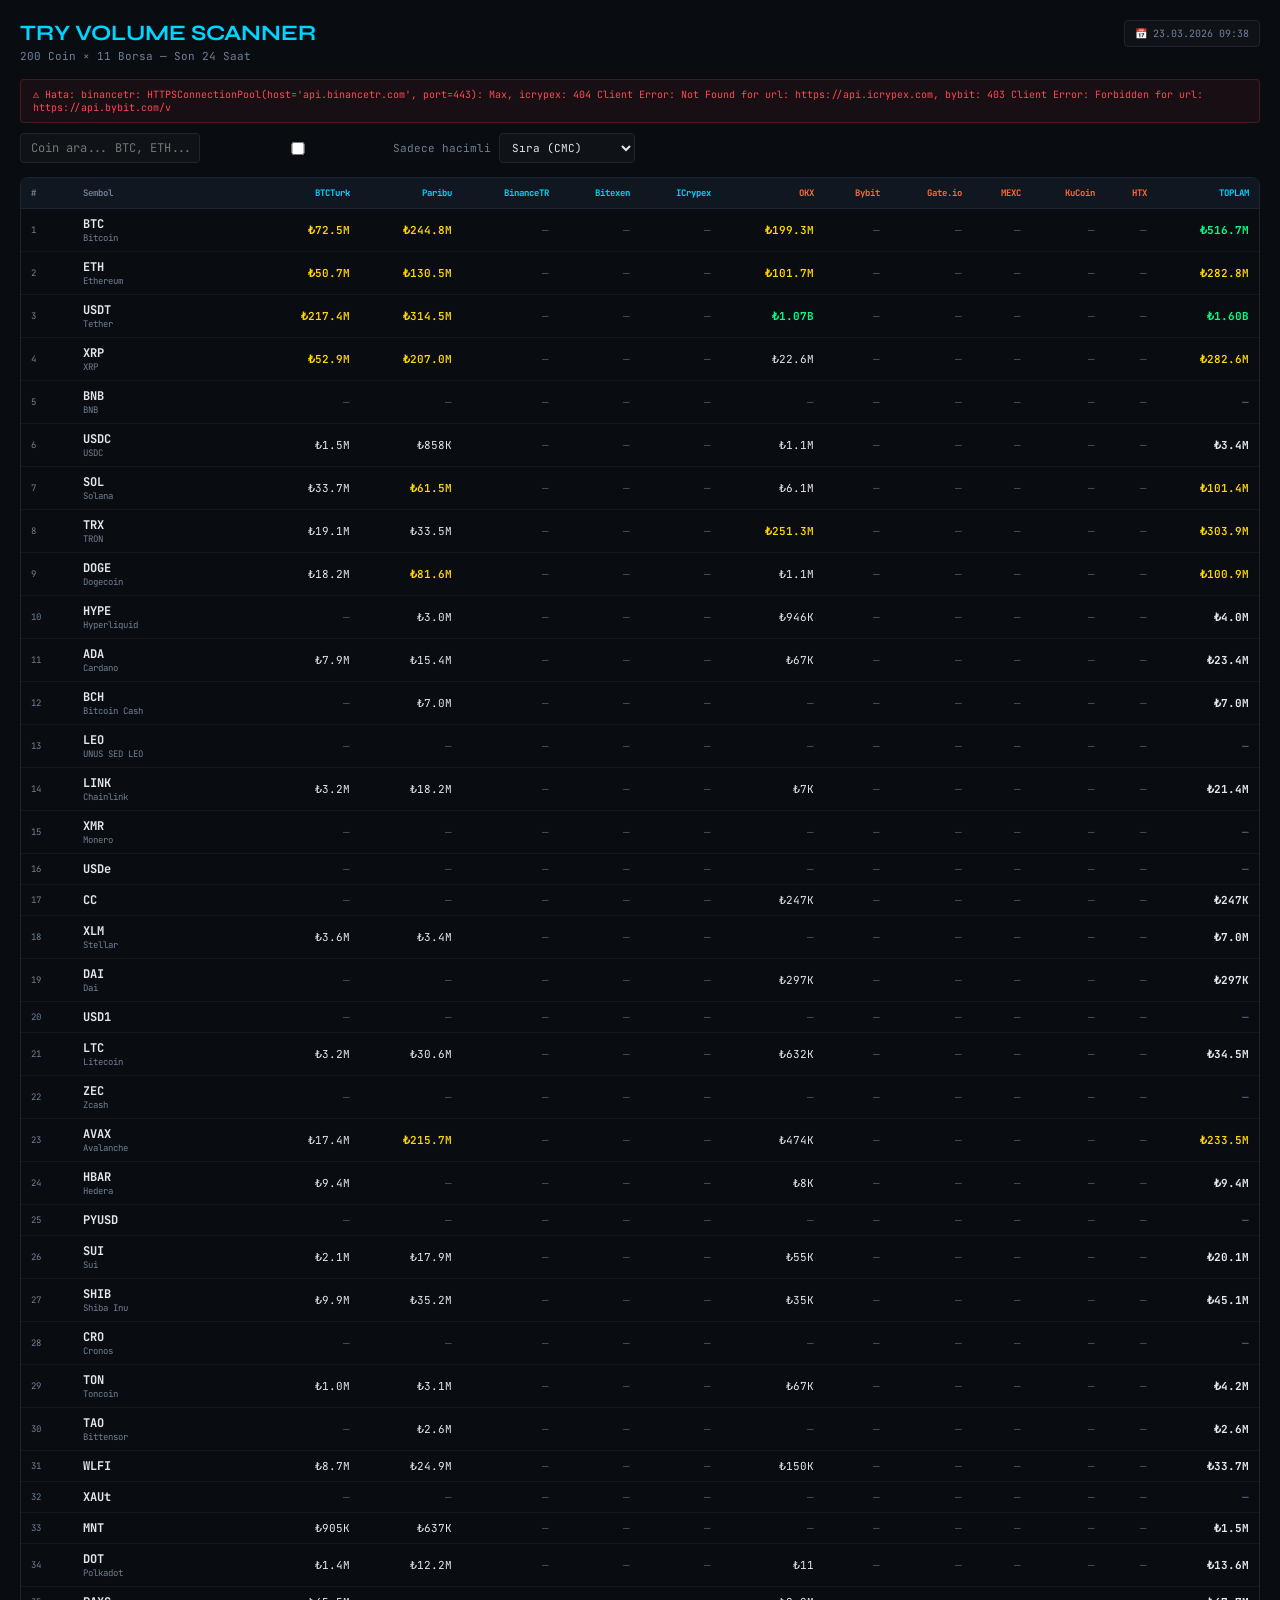
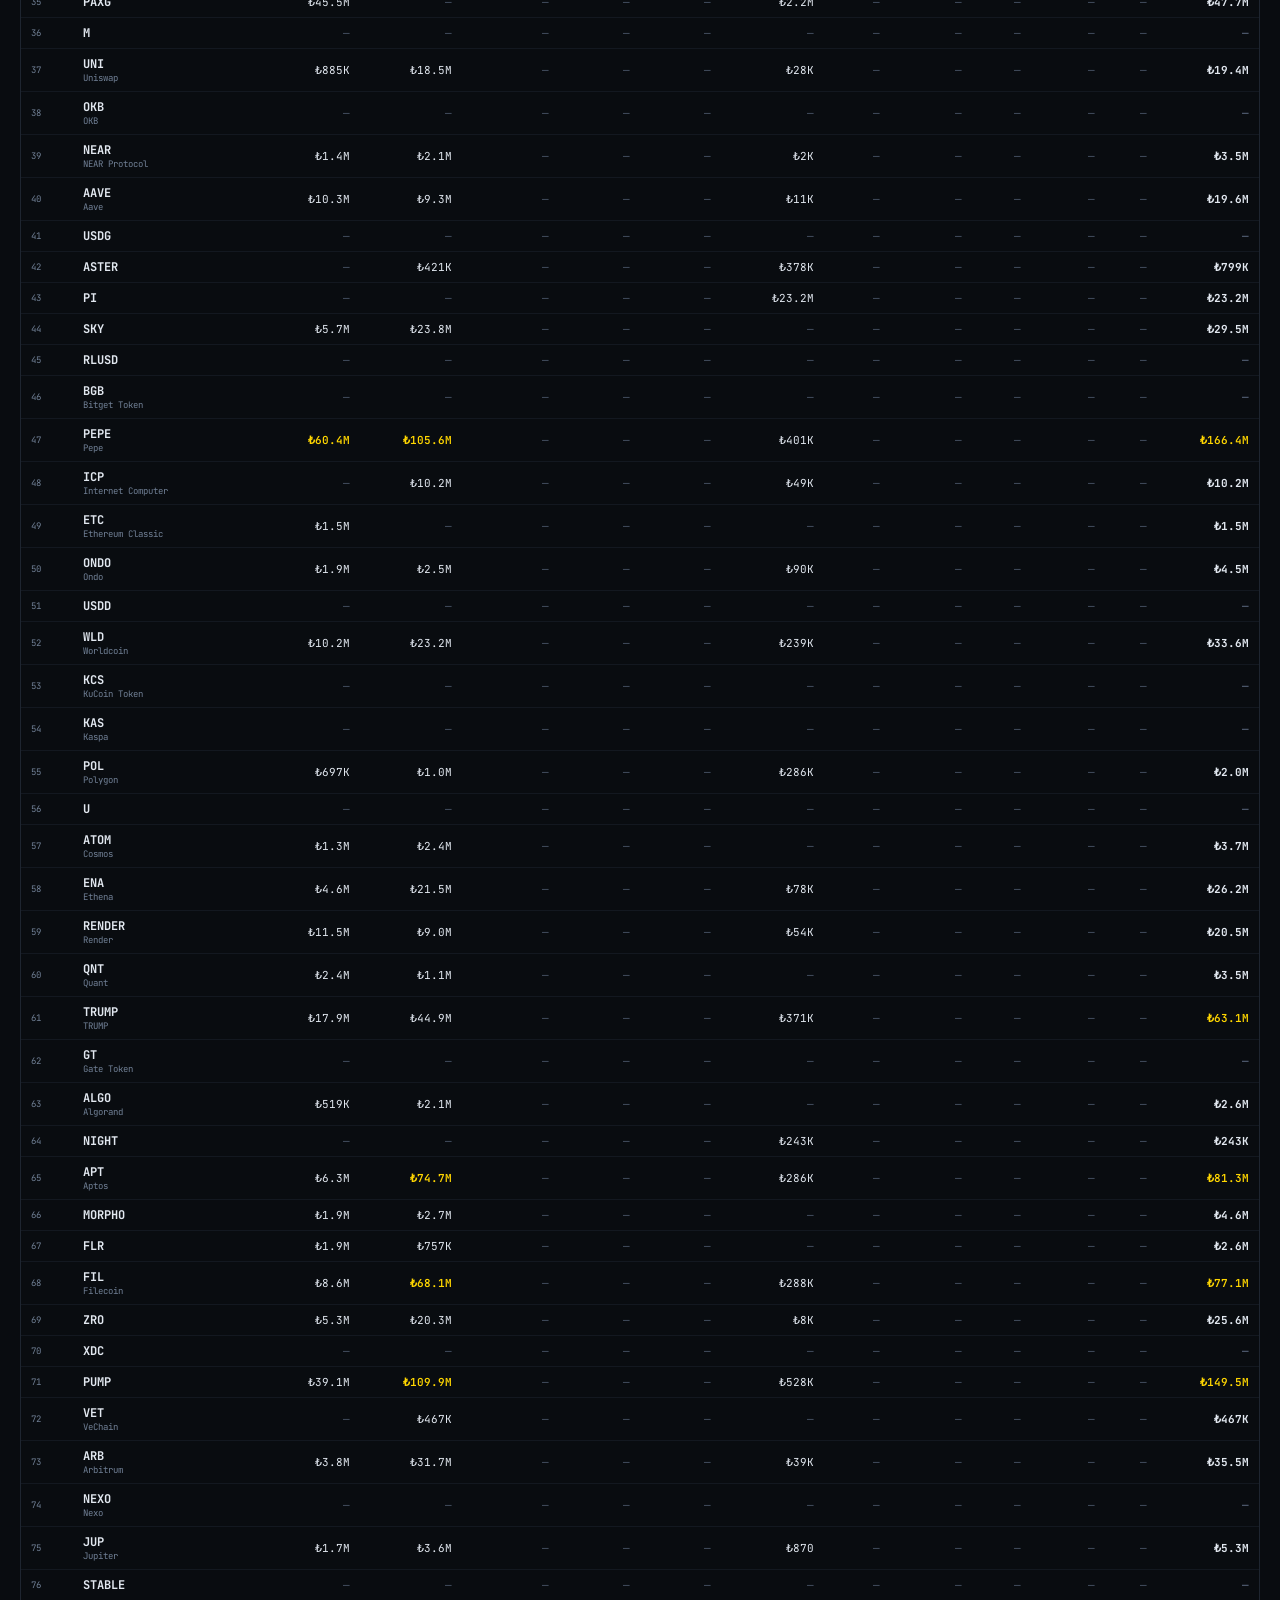
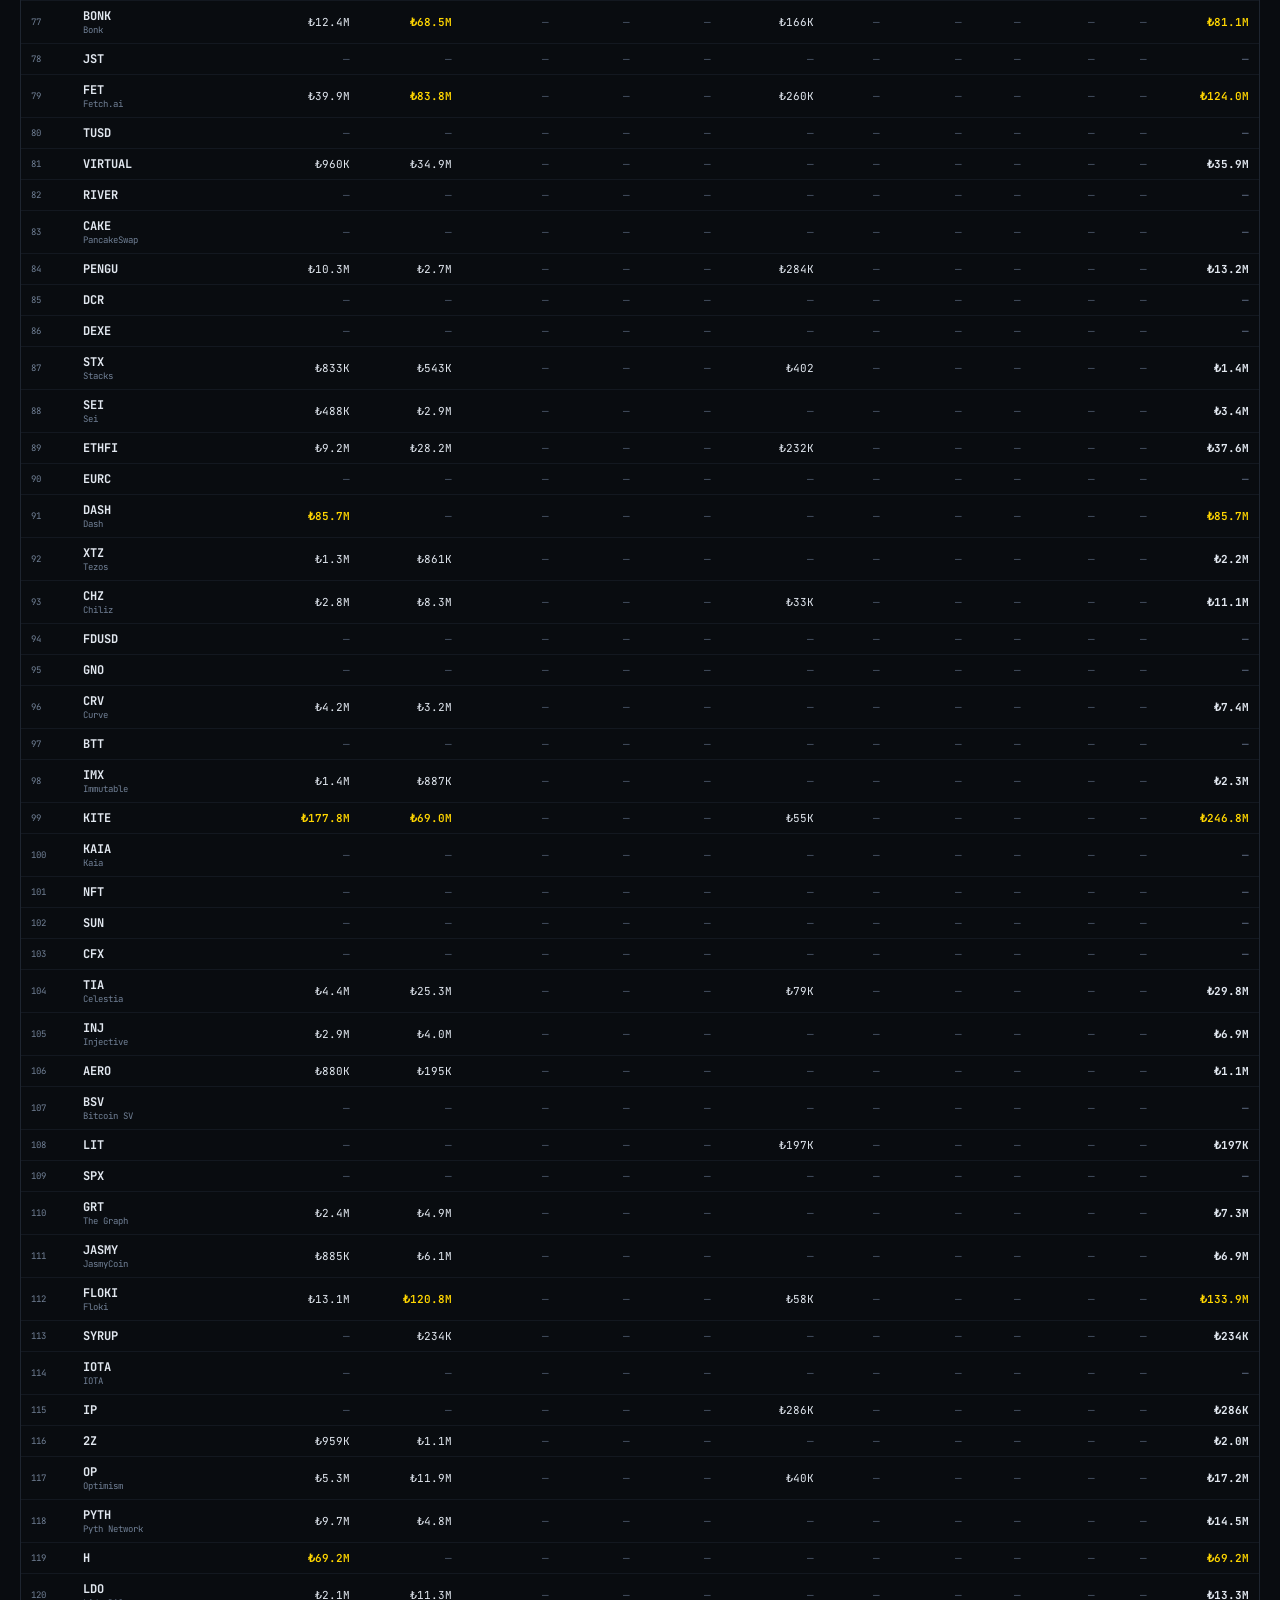
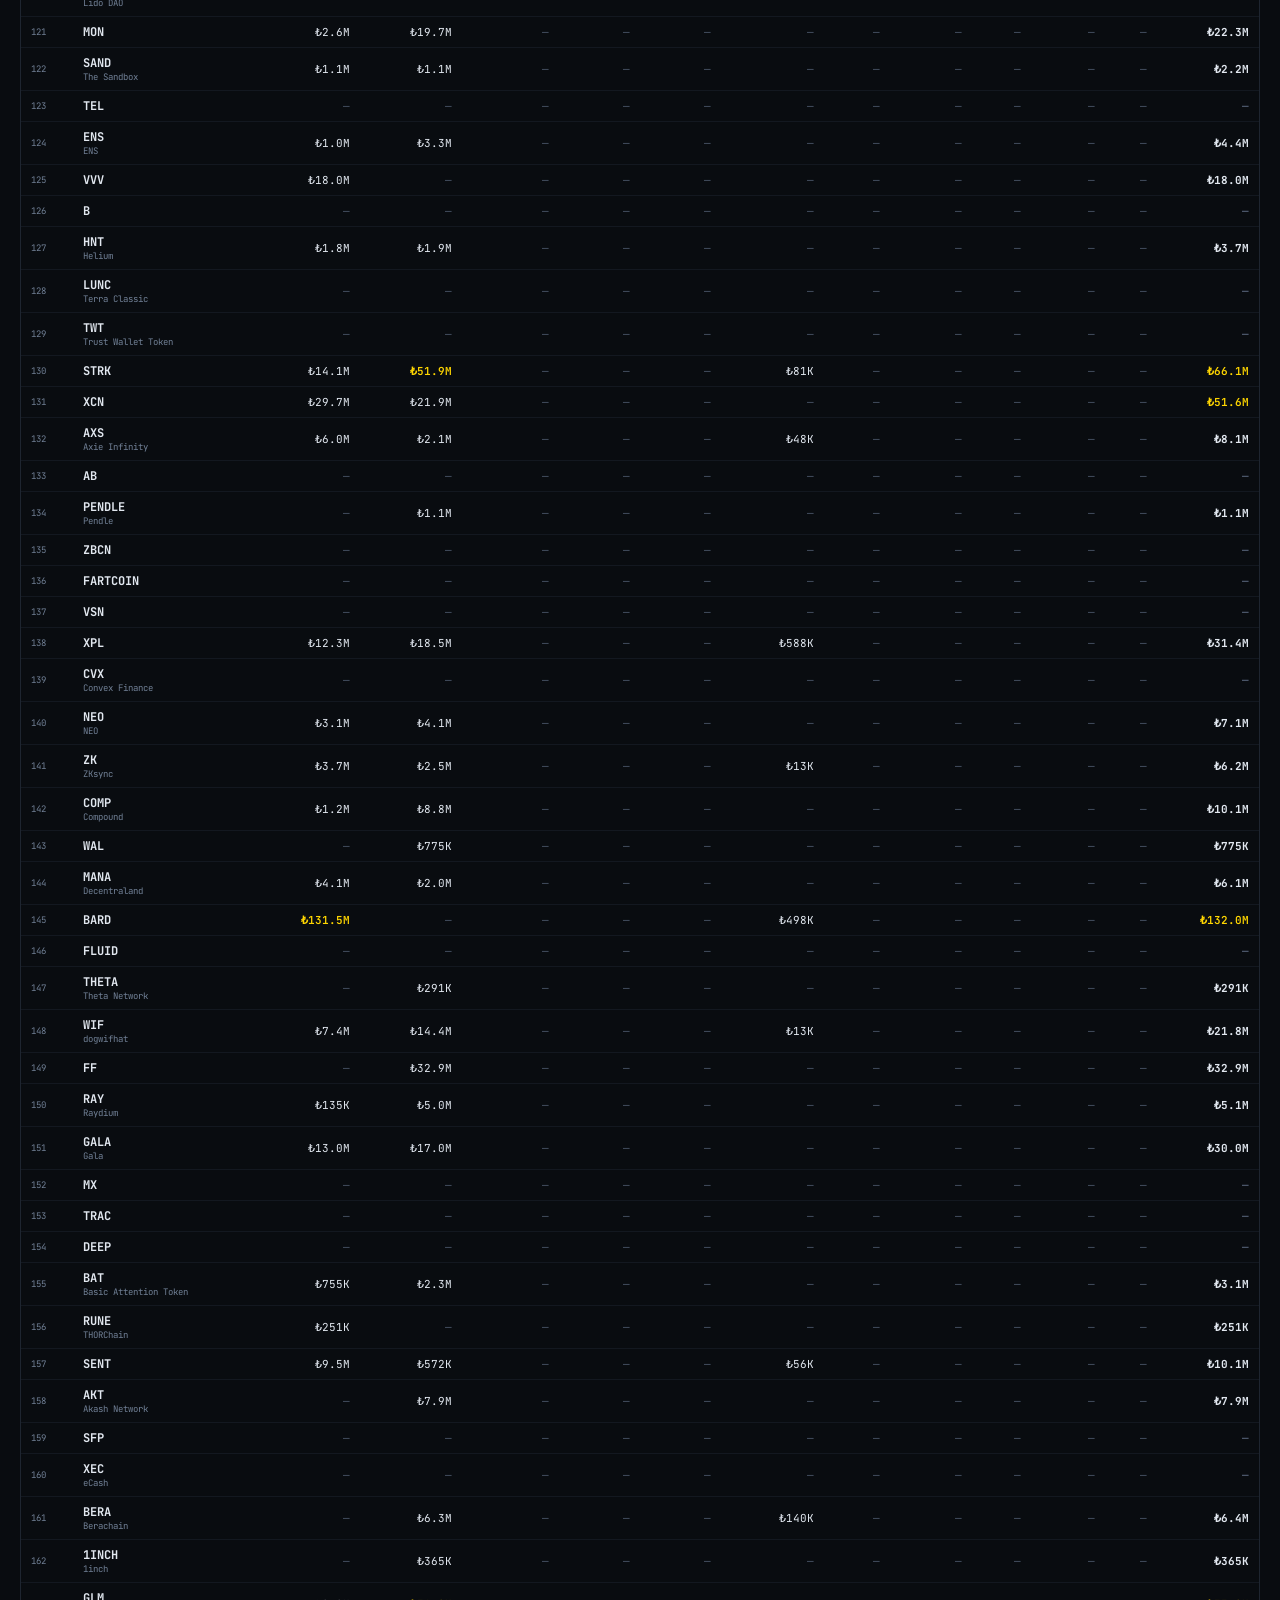
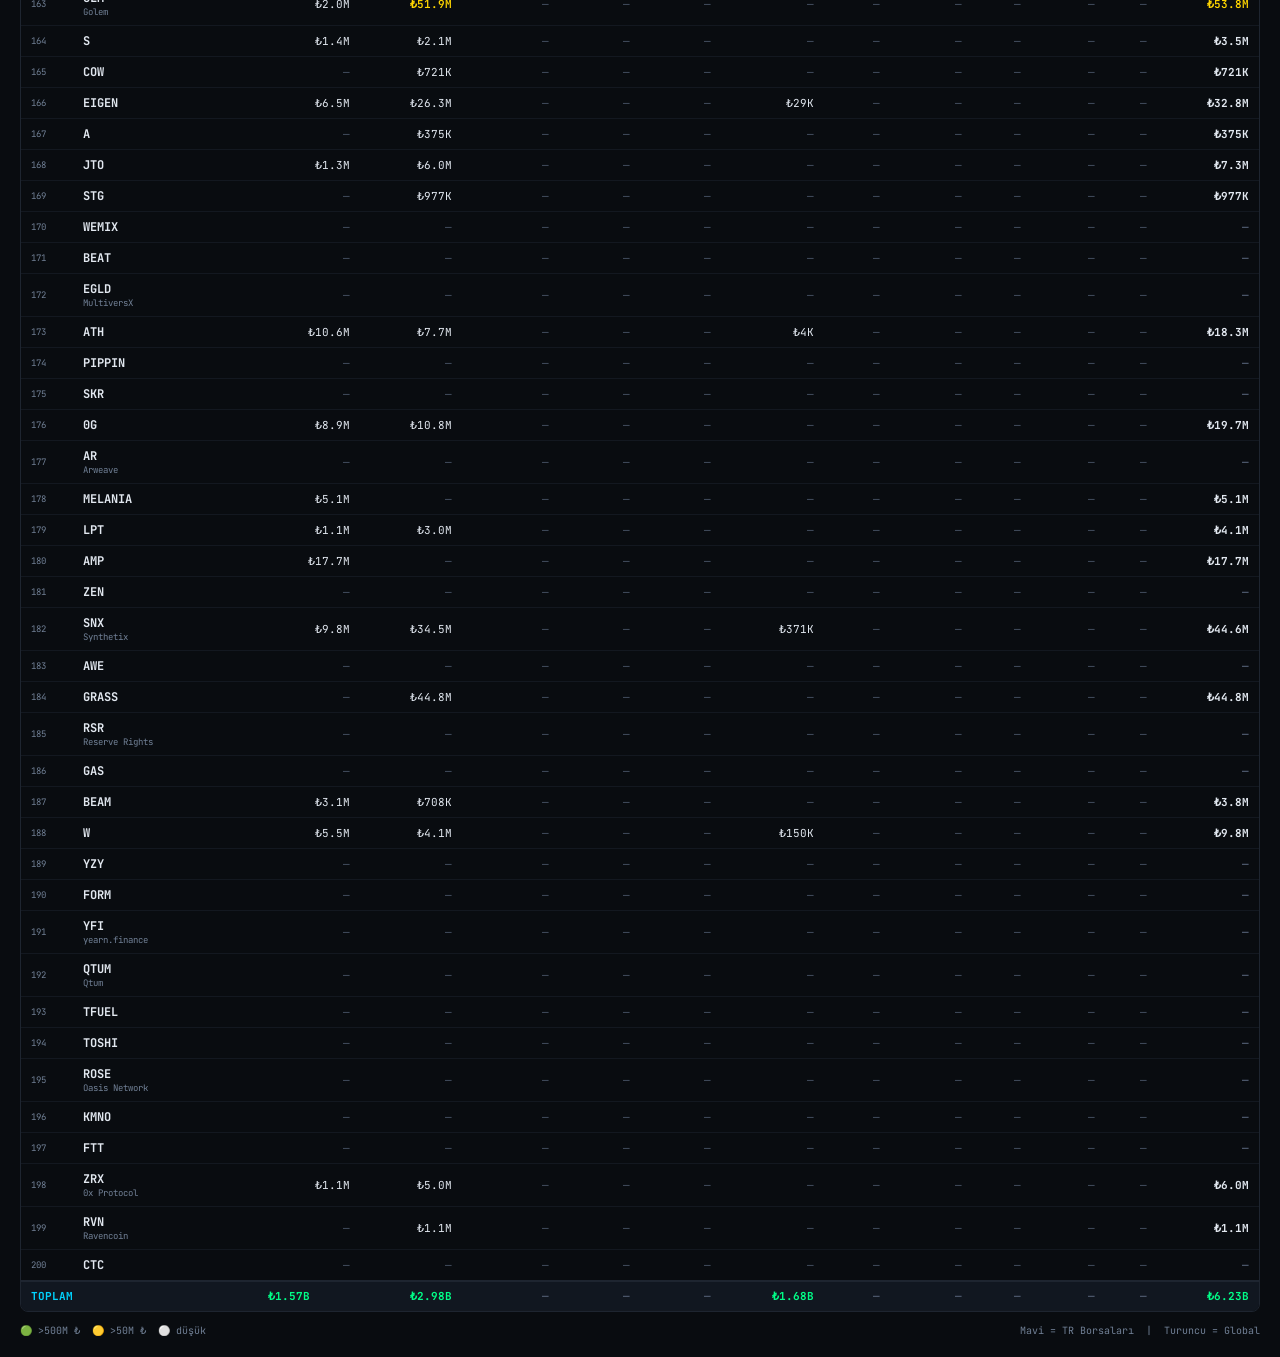
==== try_volumes.html @ 12a0201b "Add TRY volume scanner with xlsx output Scans 11 exchanges (BTCTurk, Paribu, BinanceTR, OKX, Bybit, " ====
<!DOCTYPE html>
<html lang="tr">
<head>
<meta charset="UTF-8">
<title>TRY Volume Scanner</title>
<style>
@import url('https://fonts.googleapis.com/css2?family=JetBrains+Mono:wght@400;600;700&family=Syne:wght@800&display=swap');
:root{--bg:#090c10;--surf:#0f1318;--brd:#1e2530;--acc:#00d4ff;--acc2:#ff6b35;--grn:#00ff88;--ylw:#ffd600;--mut:#4a5568;--txt:#e2e8f0;--dim:#718096;}
*{margin:0;padding:0;box-sizing:border-box;}
body{background:var(--bg);color:var(--txt);font-family:'JetBrains Mono',monospace;padding:20px;}
h1{font-family:'Syne',sans-serif;font-size:22px;color:var(--acc);}
.sub{color:var(--dim);font-size:11px;margin-top:3px;}
.hdr{display:flex;justify-content:space-between;align-items:flex-start;margin-bottom:16px;flex-wrap:wrap;gap:12px;}
.ts{font-size:10px;color:var(--dim);background:var(--surf);padding:6px 10px;border:1px solid var(--brd);border-radius:4px;}
.filters{display:flex;gap:8px;margin-bottom:14px;flex-wrap:wrap;align-items:center;}
input{font-family:'JetBrains Mono',monospace;font-size:12px;background:var(--surf);border:1px solid var(--brd);color:var(--txt);padding:6px 10px;border-radius:4px;outline:none;width:180px;}
input:focus{border-color:var(--acc);}
label{font-size:11px;color:var(--dim);display:flex;align-items:center;gap:5px;cursor:pointer;}
select{font-family:'JetBrains Mono',monospace;font-size:11px;background:var(--surf);border:1px solid var(--brd);color:var(--txt);padding:6px 8px;border-radius:4px;outline:none;cursor:pointer;}
.twrap{overflow-x:auto;border-radius:8px;border:1px solid var(--brd);}
table{width:100%;border-collapse:collapse;font-size:11px;min-width:900px;}
thead{position:sticky;top:0;z-index:10;}
th{background:#111720;color:var(--dim);padding:9px 10px;text-align:right;font-weight:700;font-size:9px;border-bottom:1px solid var(--brd);white-space:nowrap;}
th:first-child,th:nth-child(2){text-align:left;}
td{padding:7px 10px;text-align:right;border-bottom:1px solid #131820;white-space:nowrap;}
td:first-child,td:nth-child(2){text-align:left;}
tr:hover td{background:#0f1520;}
.rk{color:var(--dim);font-size:9px;}
.sym{font-weight:700;font-size:12px;}
.cnm{color:var(--dim);font-size:9px;display:block;}
.v0{color:var(--mut);}
.vl{color:#e2e8f0;}
.vm{color:var(--ylw);font-weight:600;}
.vh{color:var(--grn);font-weight:700;}
.vtot{color:var(--acc);font-weight:700;}
.etr{color:var(--acc)!important;}
.eglobal{color:var(--acc2)!important;}
.sumrow td{background:#111720!important;border-top:2px solid var(--brd);font-weight:700;color:var(--acc);}
.errnote{font-size:10px;color:#ff4757;padding:8px 12px;margin-bottom:10px;border:1px solid #ff475733;border-radius:4px;background:#ff475710;}
.foot{font-size:10px;color:var(--dim);margin-top:12px;display:flex;justify-content:space-between;}
</style>
</head>
<body>
<div class="hdr">
  <div><h1>TRY VOLUME SCANNER</h1><p class="sub">200 Coin × 11 Borsa — Son 24 Saat</p></div>
  <span class="ts">📅 23.03.2026 09:38</span>
</div>
<div class="errnote">⚠ Hata: binancetr: HTTPSConnectionPool(host='api.binancetr.com', port=443): Max, icrypex: 404 Client Error: Not Found for url: https://api.icrypex.com, bybit: 403 Client Error: Forbidden for url: https://api.bybit.com/v</div>
<div class="filters">
  <input type="text" id="srch" placeholder="Coin ara... BTC, ETH..." oninput="filt()">
  <label><input type="checkbox" id="hz" onchange="filt()"> Sadece hacimli</label>
  <select id="srt" onchange="filt()">
    <option value="rank">Sıra (CMC)</option>
    <option value="desc">Toplam Hacim ↓</option>
    <option value="az">Sembol A-Z</option>
  </select>
</div>
<div class="twrap">
<table>
<thead><tr><th>#</th><th>Sembol</th><th class="etr">BTCTurk</th><th class="etr">Paribu</th><th class="etr">BinanceTR</th><th class="etr">Bitexen</th><th class="etr">ICrypex</th><th class="eglobal">OKX</th><th class="eglobal">Bybit</th><th class="eglobal">Gate.io</th><th class="eglobal">MEXC</th><th class="eglobal">KuCoin</th><th class="eglobal">HTX</th><th style="color:var(--acc)">TOPLAM</th></tr></thead>
<tbody id="tb">
<tr><td class="rk">1</td><td><span class="sym">BTC</span><span class="cnm">Bitcoin</span></td><td><span class="vm">₺72.5M</span></td><td><span class="vm">₺244.8M</span></td><td><span class="v0">—</span></td><td><span class="v0">—</span></td><td><span class="v0">—</span></td><td><span class="vm">₺199.3M</span></td><td><span class="v0">—</span></td><td><span class="v0">—</span></td><td><span class="v0">—</span></td><td><span class="v0">—</span></td><td><span class="v0">—</span></td><td class="vtot"><span class="vh">₺516.7M</span></td></tr>
<tr><td class="rk">2</td><td><span class="sym">ETH</span><span class="cnm">Ethereum</span></td><td><span class="vm">₺50.7M</span></td><td><span class="vm">₺130.5M</span></td><td><span class="v0">—</span></td><td><span class="v0">—</span></td><td><span class="v0">—</span></td><td><span class="vm">₺101.7M</span></td><td><span class="v0">—</span></td><td><span class="v0">—</span></td><td><span class="v0">—</span></td><td><span class="v0">—</span></td><td><span class="v0">—</span></td><td class="vtot"><span class="vm">₺282.8M</span></td></tr>
<tr><td class="rk">3</td><td><span class="sym">USDT</span><span class="cnm">Tether</span></td><td><span class="vm">₺217.4M</span></td><td><span class="vm">₺314.5M</span></td><td><span class="v0">—</span></td><td><span class="v0">—</span></td><td><span class="v0">—</span></td><td><span class="vh">₺1.07B</span></td><td><span class="v0">—</span></td><td><span class="v0">—</span></td><td><span class="v0">—</span></td><td><span class="v0">—</span></td><td><span class="v0">—</span></td><td class="vtot"><span class="vh">₺1.60B</span></td></tr>
<tr><td class="rk">4</td><td><span class="sym">XRP</span><span class="cnm">XRP</span></td><td><span class="vm">₺52.9M</span></td><td><span class="vm">₺207.0M</span></td><td><span class="v0">—</span></td><td><span class="v0">—</span></td><td><span class="v0">—</span></td><td><span class="vl">₺22.6M</span></td><td><span class="v0">—</span></td><td><span class="v0">—</span></td><td><span class="v0">—</span></td><td><span class="v0">—</span></td><td><span class="v0">—</span></td><td class="vtot"><span class="vm">₺282.6M</span></td></tr>
<tr><td class="rk">5</td><td><span class="sym">BNB</span><span class="cnm">BNB</span></td><td><span class="v0">—</span></td><td><span class="v0">—</span></td><td><span class="v0">—</span></td><td><span class="v0">—</span></td><td><span class="v0">—</span></td><td><span class="v0">—</span></td><td><span class="v0">—</span></td><td><span class="v0">—</span></td><td><span class="v0">—</span></td><td><span class="v0">—</span></td><td><span class="v0">—</span></td><td class="vtot"><span class="v0">—</span></td></tr>
<tr><td class="rk">6</td><td><span class="sym">USDC</span><span class="cnm">USDC</span></td><td><span class="vl">₺1.5M</span></td><td><span class="vl">₺858K</span></td><td><span class="v0">—</span></td><td><span class="v0">—</span></td><td><span class="v0">—</span></td><td><span class="vl">₺1.1M</span></td><td><span class="v0">—</span></td><td><span class="v0">—</span></td><td><span class="v0">—</span></td><td><span class="v0">—</span></td><td><span class="v0">—</span></td><td class="vtot"><span class="vl">₺3.4M</span></td></tr>
<tr><td class="rk">7</td><td><span class="sym">SOL</span><span class="cnm">Solana</span></td><td><span class="vl">₺33.7M</span></td><td><span class="vm">₺61.5M</span></td><td><span class="v0">—</span></td><td><span class="v0">—</span></td><td><span class="v0">—</span></td><td><span class="vl">₺6.1M</span></td><td><span class="v0">—</span></td><td><span class="v0">—</span></td><td><span class="v0">—</span></td><td><span class="v0">—</span></td><td><span class="v0">—</span></td><td class="vtot"><span class="vm">₺101.4M</span></td></tr>
<tr><td class="rk">8</td><td><span class="sym">TRX</span><span class="cnm">TRON</span></td><td><span class="vl">₺19.1M</span></td><td><span class="vl">₺33.5M</span></td><td><span class="v0">—</span></td><td><span class="v0">—</span></td><td><span class="v0">—</span></td><td><span class="vm">₺251.3M</span></td><td><span class="v0">—</span></td><td><span class="v0">—</span></td><td><span class="v0">—</span></td><td><span class="v0">—</span></td><td><span class="v0">—</span></td><td class="vtot"><span class="vm">₺303.9M</span></td></tr>
<tr><td class="rk">9</td><td><span class="sym">DOGE</span><span class="cnm">Dogecoin</span></td><td><span class="vl">₺18.2M</span></td><td><span class="vm">₺81.6M</span></td><td><span class="v0">—</span></td><td><span class="v0">—</span></td><td><span class="v0">—</span></td><td><span class="vl">₺1.1M</span></td><td><span class="v0">—</span></td><td><span class="v0">—</span></td><td><span class="v0">—</span></td><td><span class="v0">—</span></td><td><span class="v0">—</span></td><td class="vtot"><span class="vm">₺100.9M</span></td></tr>
<tr><td class="rk">10</td><td><span class="sym">HYPE</span><span class="cnm">Hyperliquid</span></td><td><span class="v0">—</span></td><td><span class="vl">₺3.0M</span></td><td><span class="v0">—</span></td><td><span class="v0">—</span></td><td><span class="v0">—</span></td><td><span class="vl">₺946K</span></td><td><span class="v0">—</span></td><td><span class="v0">—</span></td><td><span class="v0">—</span></td><td><span class="v0">—</span></td><td><span class="v0">—</span></td><td class="vtot"><span class="vl">₺4.0M</span></td></tr>
<tr><td class="rk">11</td><td><span class="sym">ADA</span><span class="cnm">Cardano</span></td><td><span class="vl">₺7.9M</span></td><td><span class="vl">₺15.4M</span></td><td><span class="v0">—</span></td><td><span class="v0">—</span></td><td><span class="v0">—</span></td><td><span class="vl">₺67K</span></td><td><span class="v0">—</span></td><td><span class="v0">—</span></td><td><span class="v0">—</span></td><td><span class="v0">—</span></td><td><span class="v0">—</span></td><td class="vtot"><span class="vl">₺23.4M</span></td></tr>
<tr><td class="rk">12</td><td><span class="sym">BCH</span><span class="cnm">Bitcoin Cash</span></td><td><span class="v0">—</span></td><td><span class="vl">₺7.0M</span></td><td><span class="v0">—</span></td><td><span class="v0">—</span></td><td><span class="v0">—</span></td><td><span class="v0">—</span></td><td><span class="v0">—</span></td><td><span class="v0">—</span></td><td><span class="v0">—</span></td><td><span class="v0">—</span></td><td><span class="v0">—</span></td><td class="vtot"><span class="vl">₺7.0M</span></td></tr>
<tr><td class="rk">13</td><td><span class="sym">LEO</span><span class="cnm">UNUS SED LEO</span></td><td><span class="v0">—</span></td><td><span class="v0">—</span></td><td><span class="v0">—</span></td><td><span class="v0">—</span></td><td><span class="v0">—</span></td><td><span class="v0">—</span></td><td><span class="v0">—</span></td><td><span class="v0">—</span></td><td><span class="v0">—</span></td><td><span class="v0">—</span></td><td><span class="v0">—</span></td><td class="vtot"><span class="v0">—</span></td></tr>
<tr><td class="rk">14</td><td><span class="sym">LINK</span><span class="cnm">Chainlink</span></td><td><span class="vl">₺3.2M</span></td><td><span class="vl">₺18.2M</span></td><td><span class="v0">—</span></td><td><span class="v0">—</span></td><td><span class="v0">—</span></td><td><span class="vl">₺7K</span></td><td><span class="v0">—</span></td><td><span class="v0">—</span></td><td><span class="v0">—</span></td><td><span class="v0">—</span></td><td><span class="v0">—</span></td><td class="vtot"><span class="vl">₺21.4M</span></td></tr>
<tr><td class="rk">15</td><td><span class="sym">XMR</span><span class="cnm">Monero</span></td><td><span class="v0">—</span></td><td><span class="v0">—</span></td><td><span class="v0">—</span></td><td><span class="v0">—</span></td><td><span class="v0">—</span></td><td><span class="v0">—</span></td><td><span class="v0">—</span></td><td><span class="v0">—</span></td><td><span class="v0">—</span></td><td><span class="v0">—</span></td><td><span class="v0">—</span></td><td class="vtot"><span class="v0">—</span></td></tr>
<tr><td class="rk">16</td><td><span class="sym">USDe</span></td><td><span class="v0">—</span></td><td><span class="v0">—</span></td><td><span class="v0">—</span></td><td><span class="v0">—</span></td><td><span class="v0">—</span></td><td><span class="v0">—</span></td><td><span class="v0">—</span></td><td><span class="v0">—</span></td><td><span class="v0">—</span></td><td><span class="v0">—</span></td><td><span class="v0">—</span></td><td class="vtot"><span class="v0">—</span></td></tr>
<tr><td class="rk">17</td><td><span class="sym">CC</span></td><td><span class="v0">—</span></td><td><span class="v0">—</span></td><td><span class="v0">—</span></td><td><span class="v0">—</span></td><td><span class="v0">—</span></td><td><span class="vl">₺247K</span></td><td><span class="v0">—</span></td><td><span class="v0">—</span></td><td><span class="v0">—</span></td><td><span class="v0">—</span></td><td><span class="v0">—</span></td><td class="vtot"><span class="vl">₺247K</span></td></tr>
<tr><td class="rk">18</td><td><span class="sym">XLM</span><span class="cnm">Stellar</span></td><td><span class="vl">₺3.6M</span></td><td><span class="vl">₺3.4M</span></td><td><span class="v0">—</span></td><td><span class="v0">—</span></td><td><span class="v0">—</span></td><td><span class="v0">—</span></td><td><span class="v0">—</span></td><td><span class="v0">—</span></td><td><span class="v0">—</span></td><td><span class="v0">—</span></td><td><span class="v0">—</span></td><td class="vtot"><span class="vl">₺7.0M</span></td></tr>
<tr><td class="rk">19</td><td><span class="sym">DAI</span><span class="cnm">Dai</span></td><td><span class="v0">—</span></td><td><span class="v0">—</span></td><td><span class="v0">—</span></td><td><span class="v0">—</span></td><td><span class="v0">—</span></td><td><span class="vl">₺297K</span></td><td><span class="v0">—</span></td><td><span class="v0">—</span></td><td><span class="v0">—</span></td><td><span class="v0">—</span></td><td><span class="v0">—</span></td><td class="vtot"><span class="vl">₺297K</span></td></tr>
<tr><td class="rk">20</td><td><span class="sym">USD1</span></td><td><span class="v0">—</span></td><td><span class="v0">—</span></td><td><span class="v0">—</span></td><td><span class="v0">—</span></td><td><span class="v0">—</span></td><td><span class="v0">—</span></td><td><span class="v0">—</span></td><td><span class="v0">—</span></td><td><span class="v0">—</span></td><td><span class="v0">—</span></td><td><span class="v0">—</span></td><td class="vtot"><span class="v0">—</span></td></tr>
<tr><td class="rk">21</td><td><span class="sym">LTC</span><span class="cnm">Litecoin</span></td><td><span class="vl">₺3.2M</span></td><td><span class="vl">₺30.6M</span></td><td><span class="v0">—</span></td><td><span class="v0">—</span></td><td><span class="v0">—</span></td><td><span class="vl">₺632K</span></td><td><span class="v0">—</span></td><td><span class="v0">—</span></td><td><span class="v0">—</span></td><td><span class="v0">—</span></td><td><span class="v0">—</span></td><td class="vtot"><span class="vl">₺34.5M</span></td></tr>
<tr><td class="rk">22</td><td><span class="sym">ZEC</span><span class="cnm">Zcash</span></td><td><span class="v0">—</span></td><td><span class="v0">—</span></td><td><span class="v0">—</span></td><td><span class="v0">—</span></td><td><span class="v0">—</span></td><td><span class="v0">—</span></td><td><span class="v0">—</span></td><td><span class="v0">—</span></td><td><span class="v0">—</span></td><td><span class="v0">—</span></td><td><span class="v0">—</span></td><td class="vtot"><span class="v0">—</span></td></tr>
<tr><td class="rk">23</td><td><span class="sym">AVAX</span><span class="cnm">Avalanche</span></td><td><span class="vl">₺17.4M</span></td><td><span class="vm">₺215.7M</span></td><td><span class="v0">—</span></td><td><span class="v0">—</span></td><td><span class="v0">—</span></td><td><span class="vl">₺474K</span></td><td><span class="v0">—</span></td><td><span class="v0">—</span></td><td><span class="v0">—</span></td><td><span class="v0">—</span></td><td><span class="v0">—</span></td><td class="vtot"><span class="vm">₺233.5M</span></td></tr>
<tr><td class="rk">24</td><td><span class="sym">HBAR</span><span class="cnm">Hedera</span></td><td><span class="vl">₺9.4M</span></td><td><span class="v0">—</span></td><td><span class="v0">—</span></td><td><span class="v0">—</span></td><td><span class="v0">—</span></td><td><span class="vl">₺8K</span></td><td><span class="v0">—</span></td><td><span class="v0">—</span></td><td><span class="v0">—</span></td><td><span class="v0">—</span></td><td><span class="v0">—</span></td><td class="vtot"><span class="vl">₺9.4M</span></td></tr>
<tr><td class="rk">25</td><td><span class="sym">PYUSD</span></td><td><span class="v0">—</span></td><td><span class="v0">—</span></td><td><span class="v0">—</span></td><td><span class="v0">—</span></td><td><span class="v0">—</span></td><td><span class="v0">—</span></td><td><span class="v0">—</span></td><td><span class="v0">—</span></td><td><span class="v0">—</span></td><td><span class="v0">—</span></td><td><span class="v0">—</span></td><td class="vtot"><span class="v0">—</span></td></tr>
<tr><td class="rk">26</td><td><span class="sym">SUI</span><span class="cnm">Sui</span></td><td><span class="vl">₺2.1M</span></td><td><span class="vl">₺17.9M</span></td><td><span class="v0">—</span></td><td><span class="v0">—</span></td><td><span class="v0">—</span></td><td><span class="vl">₺55K</span></td><td><span class="v0">—</span></td><td><span class="v0">—</span></td><td><span class="v0">—</span></td><td><span class="v0">—</span></td><td><span class="v0">—</span></td><td class="vtot"><span class="vl">₺20.1M</span></td></tr>
<tr><td class="rk">27</td><td><span class="sym">SHIB</span><span class="cnm">Shiba Inu</span></td><td><span class="vl">₺9.9M</span></td><td><span class="vl">₺35.2M</span></td><td><span class="v0">—</span></td><td><span class="v0">—</span></td><td><span class="v0">—</span></td><td><span class="vl">₺35K</span></td><td><span class="v0">—</span></td><td><span class="v0">—</span></td><td><span class="v0">—</span></td><td><span class="v0">—</span></td><td><span class="v0">—</span></td><td class="vtot"><span class="vl">₺45.1M</span></td></tr>
<tr><td class="rk">28</td><td><span class="sym">CRO</span><span class="cnm">Cronos</span></td><td><span class="v0">—</span></td><td><span class="v0">—</span></td><td><span class="v0">—</span></td><td><span class="v0">—</span></td><td><span class="v0">—</span></td><td><span class="v0">—</span></td><td><span class="v0">—</span></td><td><span class="v0">—</span></td><td><span class="v0">—</span></td><td><span class="v0">—</span></td><td><span class="v0">—</span></td><td class="vtot"><span class="v0">—</span></td></tr>
<tr><td class="rk">29</td><td><span class="sym">TON</span><span class="cnm">Toncoin</span></td><td><span class="vl">₺1.0M</span></td><td><span class="vl">₺3.1M</span></td><td><span class="v0">—</span></td><td><span class="v0">—</span></td><td><span class="v0">—</span></td><td><span class="vl">₺67K</span></td><td><span class="v0">—</span></td><td><span class="v0">—</span></td><td><span class="v0">—</span></td><td><span class="v0">—</span></td><td><span class="v0">—</span></td><td class="vtot"><span class="vl">₺4.2M</span></td></tr>
<tr><td class="rk">30</td><td><span class="sym">TAO</span><span class="cnm">Bittensor</span></td><td><span class="v0">—</span></td><td><span class="vl">₺2.6M</span></td><td><span class="v0">—</span></td><td><span class="v0">—</span></td><td><span class="v0">—</span></td><td><span class="v0">—</span></td><td><span class="v0">—</span></td><td><span class="v0">—</span></td><td><span class="v0">—</span></td><td><span class="v0">—</span></td><td><span class="v0">—</span></td><td class="vtot"><span class="vl">₺2.6M</span></td></tr>
<tr><td class="rk">31</td><td><span class="sym">WLFI</span></td><td><span class="vl">₺8.7M</span></td><td><span class="vl">₺24.9M</span></td><td><span class="v0">—</span></td><td><span class="v0">—</span></td><td><span class="v0">—</span></td><td><span class="vl">₺150K</span></td><td><span class="v0">—</span></td><td><span class="v0">—</span></td><td><span class="v0">—</span></td><td><span class="v0">—</span></td><td><span class="v0">—</span></td><td class="vtot"><span class="vl">₺33.7M</span></td></tr>
<tr><td class="rk">32</td><td><span class="sym">XAUt</span></td><td><span class="v0">—</span></td><td><span class="v0">—</span></td><td><span class="v0">—</span></td><td><span class="v0">—</span></td><td><span class="v0">—</span></td><td><span class="v0">—</span></td><td><span class="v0">—</span></td><td><span class="v0">—</span></td><td><span class="v0">—</span></td><td><span class="v0">—</span></td><td><span class="v0">—</span></td><td class="vtot"><span class="v0">—</span></td></tr>
<tr><td class="rk">33</td><td><span class="sym">MNT</span></td><td><span class="vl">₺905K</span></td><td><span class="vl">₺637K</span></td><td><span class="v0">—</span></td><td><span class="v0">—</span></td><td><span class="v0">—</span></td><td><span class="v0">—</span></td><td><span class="v0">—</span></td><td><span class="v0">—</span></td><td><span class="v0">—</span></td><td><span class="v0">—</span></td><td><span class="v0">—</span></td><td class="vtot"><span class="vl">₺1.5M</span></td></tr>
<tr><td class="rk">34</td><td><span class="sym">DOT</span><span class="cnm">Polkadot</span></td><td><span class="vl">₺1.4M</span></td><td><span class="vl">₺12.2M</span></td><td><span class="v0">—</span></td><td><span class="v0">—</span></td><td><span class="v0">—</span></td><td><span class="vl">₺11</span></td><td><span class="v0">—</span></td><td><span class="v0">—</span></td><td><span class="v0">—</span></td><td><span class="v0">—</span></td><td><span class="v0">—</span></td><td class="vtot"><span class="vl">₺13.6M</span></td></tr>
<tr><td class="rk">35</td><td><span class="sym">PAXG</span></td><td><span class="vl">₺45.5M</span></td><td><span class="v0">—</span></td><td><span class="v0">—</span></td><td><span class="v0">—</span></td><td><span class="v0">—</span></td><td><span class="vl">₺2.2M</span></td><td><span class="v0">—</span></td><td><span class="v0">—</span></td><td><span class="v0">—</span></td><td><span class="v0">—</span></td><td><span class="v0">—</span></td><td class="vtot"><span class="vl">₺47.7M</span></td></tr>
<tr><td class="rk">36</td><td><span class="sym">M</span></td><td><span class="v0">—</span></td><td><span class="v0">—</span></td><td><span class="v0">—</span></td><td><span class="v0">—</span></td><td><span class="v0">—</span></td><td><span class="v0">—</span></td><td><span class="v0">—</span></td><td><span class="v0">—</span></td><td><span class="v0">—</span></td><td><span class="v0">—</span></td><td><span class="v0">—</span></td><td class="vtot"><span class="v0">—</span></td></tr>
<tr><td class="rk">37</td><td><span class="sym">UNI</span><span class="cnm">Uniswap</span></td><td><span class="vl">₺885K</span></td><td><span class="vl">₺18.5M</span></td><td><span class="v0">—</span></td><td><span class="v0">—</span></td><td><span class="v0">—</span></td><td><span class="vl">₺28K</span></td><td><span class="v0">—</span></td><td><span class="v0">—</span></td><td><span class="v0">—</span></td><td><span class="v0">—</span></td><td><span class="v0">—</span></td><td class="vtot"><span class="vl">₺19.4M</span></td></tr>
<tr><td class="rk">38</td><td><span class="sym">OKB</span><span class="cnm">OKB</span></td><td><span class="v0">—</span></td><td><span class="v0">—</span></td><td><span class="v0">—</span></td><td><span class="v0">—</span></td><td><span class="v0">—</span></td><td><span class="v0">—</span></td><td><span class="v0">—</span></td><td><span class="v0">—</span></td><td><span class="v0">—</span></td><td><span class="v0">—</span></td><td><span class="v0">—</span></td><td class="vtot"><span class="v0">—</span></td></tr>
<tr><td class="rk">39</td><td><span class="sym">NEAR</span><span class="cnm">NEAR Protocol</span></td><td><span class="vl">₺1.4M</span></td><td><span class="vl">₺2.1M</span></td><td><span class="v0">—</span></td><td><span class="v0">—</span></td><td><span class="v0">—</span></td><td><span class="vl">₺2K</span></td><td><span class="v0">—</span></td><td><span class="v0">—</span></td><td><span class="v0">—</span></td><td><span class="v0">—</span></td><td><span class="v0">—</span></td><td class="vtot"><span class="vl">₺3.5M</span></td></tr>
<tr><td class="rk">40</td><td><span class="sym">AAVE</span><span class="cnm">Aave</span></td><td><span class="vl">₺10.3M</span></td><td><span class="vl">₺9.3M</span></td><td><span class="v0">—</span></td><td><span class="v0">—</span></td><td><span class="v0">—</span></td><td><span class="vl">₺11K</span></td><td><span class="v0">—</span></td><td><span class="v0">—</span></td><td><span class="v0">—</span></td><td><span class="v0">—</span></td><td><span class="v0">—</span></td><td class="vtot"><span class="vl">₺19.6M</span></td></tr>
<tr><td class="rk">41</td><td><span class="sym">USDG</span></td><td><span class="v0">—</span></td><td><span class="v0">—</span></td><td><span class="v0">—</span></td><td><span class="v0">—</span></td><td><span class="v0">—</span></td><td><span class="v0">—</span></td><td><span class="v0">—</span></td><td><span class="v0">—</span></td><td><span class="v0">—</span></td><td><span class="v0">—</span></td><td><span class="v0">—</span></td><td class="vtot"><span class="v0">—</span></td></tr>
<tr><td class="rk">42</td><td><span class="sym">ASTER</span></td><td><span class="v0">—</span></td><td><span class="vl">₺421K</span></td><td><span class="v0">—</span></td><td><span class="v0">—</span></td><td><span class="v0">—</span></td><td><span class="vl">₺378K</span></td><td><span class="v0">—</span></td><td><span class="v0">—</span></td><td><span class="v0">—</span></td><td><span class="v0">—</span></td><td><span class="v0">—</span></td><td class="vtot"><span class="vl">₺799K</span></td></tr>
<tr><td class="rk">43</td><td><span class="sym">PI</span></td><td><span class="v0">—</span></td><td><span class="v0">—</span></td><td><span class="v0">—</span></td><td><span class="v0">—</span></td><td><span class="v0">—</span></td><td><span class="vl">₺23.2M</span></td><td><span class="v0">—</span></td><td><span class="v0">—</span></td><td><span class="v0">—</span></td><td><span class="v0">—</span></td><td><span class="v0">—</span></td><td class="vtot"><span class="vl">₺23.2M</span></td></tr>
<tr><td class="rk">44</td><td><span class="sym">SKY</span></td><td><span class="vl">₺5.7M</span></td><td><span class="vl">₺23.8M</span></td><td><span class="v0">—</span></td><td><span class="v0">—</span></td><td><span class="v0">—</span></td><td><span class="v0">—</span></td><td><span class="v0">—</span></td><td><span class="v0">—</span></td><td><span class="v0">—</span></td><td><span class="v0">—</span></td><td><span class="v0">—</span></td><td class="vtot"><span class="vl">₺29.5M</span></td></tr>
<tr><td class="rk">45</td><td><span class="sym">RLUSD</span></td><td><span class="v0">—</span></td><td><span class="v0">—</span></td><td><span class="v0">—</span></td><td><span class="v0">—</span></td><td><span class="v0">—</span></td><td><span class="v0">—</span></td><td><span class="v0">—</span></td><td><span class="v0">—</span></td><td><span class="v0">—</span></td><td><span class="v0">—</span></td><td><span class="v0">—</span></td><td class="vtot"><span class="v0">—</span></td></tr>
<tr><td class="rk">46</td><td><span class="sym">BGB</span><span class="cnm">Bitget Token</span></td><td><span class="v0">—</span></td><td><span class="v0">—</span></td><td><span class="v0">—</span></td><td><span class="v0">—</span></td><td><span class="v0">—</span></td><td><span class="v0">—</span></td><td><span class="v0">—</span></td><td><span class="v0">—</span></td><td><span class="v0">—</span></td><td><span class="v0">—</span></td><td><span class="v0">—</span></td><td class="vtot"><span class="v0">—</span></td></tr>
<tr><td class="rk">47</td><td><span class="sym">PEPE</span><span class="cnm">Pepe</span></td><td><span class="vm">₺60.4M</span></td><td><span class="vm">₺105.6M</span></td><td><span class="v0">—</span></td><td><span class="v0">—</span></td><td><span class="v0">—</span></td><td><span class="vl">₺401K</span></td><td><span class="v0">—</span></td><td><span class="v0">—</span></td><td><span class="v0">—</span></td><td><span class="v0">—</span></td><td><span class="v0">—</span></td><td class="vtot"><span class="vm">₺166.4M</span></td></tr>
<tr><td class="rk">48</td><td><span class="sym">ICP</span><span class="cnm">Internet Computer</span></td><td><span class="v0">—</span></td><td><span class="vl">₺10.2M</span></td><td><span class="v0">—</span></td><td><span class="v0">—</span></td><td><span class="v0">—</span></td><td><span class="vl">₺49K</span></td><td><span class="v0">—</span></td><td><span class="v0">—</span></td><td><span class="v0">—</span></td><td><span class="v0">—</span></td><td><span class="v0">—</span></td><td class="vtot"><span class="vl">₺10.2M</span></td></tr>
<tr><td class="rk">49</td><td><span class="sym">ETC</span><span class="cnm">Ethereum Classic</span></td><td><span class="vl">₺1.5M</span></td><td><span class="v0">—</span></td><td><span class="v0">—</span></td><td><span class="v0">—</span></td><td><span class="v0">—</span></td><td><span class="v0">—</span></td><td><span class="v0">—</span></td><td><span class="v0">—</span></td><td><span class="v0">—</span></td><td><span class="v0">—</span></td><td><span class="v0">—</span></td><td class="vtot"><span class="vl">₺1.5M</span></td></tr>
<tr><td class="rk">50</td><td><span class="sym">ONDO</span><span class="cnm">Ondo</span></td><td><span class="vl">₺1.9M</span></td><td><span class="vl">₺2.5M</span></td><td><span class="v0">—</span></td><td><span class="v0">—</span></td><td><span class="v0">—</span></td><td><span class="vl">₺90K</span></td><td><span class="v0">—</span></td><td><span class="v0">—</span></td><td><span class="v0">—</span></td><td><span class="v0">—</span></td><td><span class="v0">—</span></td><td class="vtot"><span class="vl">₺4.5M</span></td></tr>
<tr><td class="rk">51</td><td><span class="sym">USDD</span></td><td><span class="v0">—</span></td><td><span class="v0">—</span></td><td><span class="v0">—</span></td><td><span class="v0">—</span></td><td><span class="v0">—</span></td><td><span class="v0">—</span></td><td><span class="v0">—</span></td><td><span class="v0">—</span></td><td><span class="v0">—</span></td><td><span class="v0">—</span></td><td><span class="v0">—</span></td><td class="vtot"><span class="v0">—</span></td></tr>
<tr><td class="rk">52</td><td><span class="sym">WLD</span><span class="cnm">Worldcoin</span></td><td><span class="vl">₺10.2M</span></td><td><span class="vl">₺23.2M</span></td><td><span class="v0">—</span></td><td><span class="v0">—</span></td><td><span class="v0">—</span></td><td><span class="vl">₺239K</span></td><td><span class="v0">—</span></td><td><span class="v0">—</span></td><td><span class="v0">—</span></td><td><span class="v0">—</span></td><td><span class="v0">—</span></td><td class="vtot"><span class="vl">₺33.6M</span></td></tr>
<tr><td class="rk">53</td><td><span class="sym">KCS</span><span class="cnm">KuCoin Token</span></td><td><span class="v0">—</span></td><td><span class="v0">—</span></td><td><span class="v0">—</span></td><td><span class="v0">—</span></td><td><span class="v0">—</span></td><td><span class="v0">—</span></td><td><span class="v0">—</span></td><td><span class="v0">—</span></td><td><span class="v0">—</span></td><td><span class="v0">—</span></td><td><span class="v0">—</span></td><td class="vtot"><span class="v0">—</span></td></tr>
<tr><td class="rk">54</td><td><span class="sym">KAS</span><span class="cnm">Kaspa</span></td><td><span class="v0">—</span></td><td><span class="v0">—</span></td><td><span class="v0">—</span></td><td><span class="v0">—</span></td><td><span class="v0">—</span></td><td><span class="v0">—</span></td><td><span class="v0">—</span></td><td><span class="v0">—</span></td><td><span class="v0">—</span></td><td><span class="v0">—</span></td><td><span class="v0">—</span></td><td class="vtot"><span class="v0">—</span></td></tr>
<tr><td class="rk">55</td><td><span class="sym">POL</span><span class="cnm">Polygon</span></td><td><span class="vl">₺697K</span></td><td><span class="vl">₺1.0M</span></td><td><span class="v0">—</span></td><td><span class="v0">—</span></td><td><span class="v0">—</span></td><td><span class="vl">₺286K</span></td><td><span class="v0">—</span></td><td><span class="v0">—</span></td><td><span class="v0">—</span></td><td><span class="v0">—</span></td><td><span class="v0">—</span></td><td class="vtot"><span class="vl">₺2.0M</span></td></tr>
<tr><td class="rk">56</td><td><span class="sym">U</span></td><td><span class="v0">—</span></td><td><span class="v0">—</span></td><td><span class="v0">—</span></td><td><span class="v0">—</span></td><td><span class="v0">—</span></td><td><span class="v0">—</span></td><td><span class="v0">—</span></td><td><span class="v0">—</span></td><td><span class="v0">—</span></td><td><span class="v0">—</span></td><td><span class="v0">—</span></td><td class="vtot"><span class="v0">—</span></td></tr>
<tr><td class="rk">57</td><td><span class="sym">ATOM</span><span class="cnm">Cosmos</span></td><td><span class="vl">₺1.3M</span></td><td><span class="vl">₺2.4M</span></td><td><span class="v0">—</span></td><td><span class="v0">—</span></td><td><span class="v0">—</span></td><td><span class="v0">—</span></td><td><span class="v0">—</span></td><td><span class="v0">—</span></td><td><span class="v0">—</span></td><td><span class="v0">—</span></td><td><span class="v0">—</span></td><td class="vtot"><span class="vl">₺3.7M</span></td></tr>
<tr><td class="rk">58</td><td><span class="sym">ENA</span><span class="cnm">Ethena</span></td><td><span class="vl">₺4.6M</span></td><td><span class="vl">₺21.5M</span></td><td><span class="v0">—</span></td><td><span class="v0">—</span></td><td><span class="v0">—</span></td><td><span class="vl">₺78K</span></td><td><span class="v0">—</span></td><td><span class="v0">—</span></td><td><span class="v0">—</span></td><td><span class="v0">—</span></td><td><span class="v0">—</span></td><td class="vtot"><span class="vl">₺26.2M</span></td></tr>
<tr><td class="rk">59</td><td><span class="sym">RENDER</span><span class="cnm">Render</span></td><td><span class="vl">₺11.5M</span></td><td><span class="vl">₺9.0M</span></td><td><span class="v0">—</span></td><td><span class="v0">—</span></td><td><span class="v0">—</span></td><td><span class="vl">₺54K</span></td><td><span class="v0">—</span></td><td><span class="v0">—</span></td><td><span class="v0">—</span></td><td><span class="v0">—</span></td><td><span class="v0">—</span></td><td class="vtot"><span class="vl">₺20.5M</span></td></tr>
<tr><td class="rk">60</td><td><span class="sym">QNT</span><span class="cnm">Quant</span></td><td><span class="vl">₺2.4M</span></td><td><span class="vl">₺1.1M</span></td><td><span class="v0">—</span></td><td><span class="v0">—</span></td><td><span class="v0">—</span></td><td><span class="v0">—</span></td><td><span class="v0">—</span></td><td><span class="v0">—</span></td><td><span class="v0">—</span></td><td><span class="v0">—</span></td><td><span class="v0">—</span></td><td class="vtot"><span class="vl">₺3.5M</span></td></tr>
<tr><td class="rk">61</td><td><span class="sym">TRUMP</span><span class="cnm">TRUMP</span></td><td><span class="vl">₺17.9M</span></td><td><span class="vl">₺44.9M</span></td><td><span class="v0">—</span></td><td><span class="v0">—</span></td><td><span class="v0">—</span></td><td><span class="vl">₺371K</span></td><td><span class="v0">—</span></td><td><span class="v0">—</span></td><td><span class="v0">—</span></td><td><span class="v0">—</span></td><td><span class="v0">—</span></td><td class="vtot"><span class="vm">₺63.1M</span></td></tr>
<tr><td class="rk">62</td><td><span class="sym">GT</span><span class="cnm">Gate Token</span></td><td><span class="v0">—</span></td><td><span class="v0">—</span></td><td><span class="v0">—</span></td><td><span class="v0">—</span></td><td><span class="v0">—</span></td><td><span class="v0">—</span></td><td><span class="v0">—</span></td><td><span class="v0">—</span></td><td><span class="v0">—</span></td><td><span class="v0">—</span></td><td><span class="v0">—</span></td><td class="vtot"><span class="v0">—</span></td></tr>
<tr><td class="rk">63</td><td><span class="sym">ALGO</span><span class="cnm">Algorand</span></td><td><span class="vl">₺519K</span></td><td><span class="vl">₺2.1M</span></td><td><span class="v0">—</span></td><td><span class="v0">—</span></td><td><span class="v0">—</span></td><td><span class="v0">—</span></td><td><span class="v0">—</span></td><td><span class="v0">—</span></td><td><span class="v0">—</span></td><td><span class="v0">—</span></td><td><span class="v0">—</span></td><td class="vtot"><span class="vl">₺2.6M</span></td></tr>
<tr><td class="rk">64</td><td><span class="sym">NIGHT</span></td><td><span class="v0">—</span></td><td><span class="v0">—</span></td><td><span class="v0">—</span></td><td><span class="v0">—</span></td><td><span class="v0">—</span></td><td><span class="vl">₺243K</span></td><td><span class="v0">—</span></td><td><span class="v0">—</span></td><td><span class="v0">—</span></td><td><span class="v0">—</span></td><td><span class="v0">—</span></td><td class="vtot"><span class="vl">₺243K</span></td></tr>
<tr><td class="rk">65</td><td><span class="sym">APT</span><span class="cnm">Aptos</span></td><td><span class="vl">₺6.3M</span></td><td><span class="vm">₺74.7M</span></td><td><span class="v0">—</span></td><td><span class="v0">—</span></td><td><span class="v0">—</span></td><td><span class="vl">₺286K</span></td><td><span class="v0">—</span></td><td><span class="v0">—</span></td><td><span class="v0">—</span></td><td><span class="v0">—</span></td><td><span class="v0">—</span></td><td class="vtot"><span class="vm">₺81.3M</span></td></tr>
<tr><td class="rk">66</td><td><span class="sym">MORPHO</span></td><td><span class="vl">₺1.9M</span></td><td><span class="vl">₺2.7M</span></td><td><span class="v0">—</span></td><td><span class="v0">—</span></td><td><span class="v0">—</span></td><td><span class="v0">—</span></td><td><span class="v0">—</span></td><td><span class="v0">—</span></td><td><span class="v0">—</span></td><td><span class="v0">—</span></td><td><span class="v0">—</span></td><td class="vtot"><span class="vl">₺4.6M</span></td></tr>
<tr><td class="rk">67</td><td><span class="sym">FLR</span></td><td><span class="vl">₺1.9M</span></td><td><span class="vl">₺757K</span></td><td><span class="v0">—</span></td><td><span class="v0">—</span></td><td><span class="v0">—</span></td><td><span class="v0">—</span></td><td><span class="v0">—</span></td><td><span class="v0">—</span></td><td><span class="v0">—</span></td><td><span class="v0">—</span></td><td><span class="v0">—</span></td><td class="vtot"><span class="vl">₺2.6M</span></td></tr>
<tr><td class="rk">68</td><td><span class="sym">FIL</span><span class="cnm">Filecoin</span></td><td><span class="vl">₺8.6M</span></td><td><span class="vm">₺68.1M</span></td><td><span class="v0">—</span></td><td><span class="v0">—</span></td><td><span class="v0">—</span></td><td><span class="vl">₺288K</span></td><td><span class="v0">—</span></td><td><span class="v0">—</span></td><td><span class="v0">—</span></td><td><span class="v0">—</span></td><td><span class="v0">—</span></td><td class="vtot"><span class="vm">₺77.1M</span></td></tr>
<tr><td class="rk">69</td><td><span class="sym">ZRO</span></td><td><span class="vl">₺5.3M</span></td><td><span class="vl">₺20.3M</span></td><td><span class="v0">—</span></td><td><span class="v0">—</span></td><td><span class="v0">—</span></td><td><span class="vl">₺8K</span></td><td><span class="v0">—</span></td><td><span class="v0">—</span></td><td><span class="v0">—</span></td><td><span class="v0">—</span></td><td><span class="v0">—</span></td><td class="vtot"><span class="vl">₺25.6M</span></td></tr>
<tr><td class="rk">70</td><td><span class="sym">XDC</span></td><td><span class="v0">—</span></td><td><span class="v0">—</span></td><td><span class="v0">—</span></td><td><span class="v0">—</span></td><td><span class="v0">—</span></td><td><span class="v0">—</span></td><td><span class="v0">—</span></td><td><span class="v0">—</span></td><td><span class="v0">—</span></td><td><span class="v0">—</span></td><td><span class="v0">—</span></td><td class="vtot"><span class="v0">—</span></td></tr>
<tr><td class="rk">71</td><td><span class="sym">PUMP</span></td><td><span class="vl">₺39.1M</span></td><td><span class="vm">₺109.9M</span></td><td><span class="v0">—</span></td><td><span class="v0">—</span></td><td><span class="v0">—</span></td><td><span class="vl">₺528K</span></td><td><span class="v0">—</span></td><td><span class="v0">—</span></td><td><span class="v0">—</span></td><td><span class="v0">—</span></td><td><span class="v0">—</span></td><td class="vtot"><span class="vm">₺149.5M</span></td></tr>
<tr><td class="rk">72</td><td><span class="sym">VET</span><span class="cnm">VeChain</span></td><td><span class="v0">—</span></td><td><span class="vl">₺467K</span></td><td><span class="v0">—</span></td><td><span class="v0">—</span></td><td><span class="v0">—</span></td><td><span class="v0">—</span></td><td><span class="v0">—</span></td><td><span class="v0">—</span></td><td><span class="v0">—</span></td><td><span class="v0">—</span></td><td><span class="v0">—</span></td><td class="vtot"><span class="vl">₺467K</span></td></tr>
<tr><td class="rk">73</td><td><span class="sym">ARB</span><span class="cnm">Arbitrum</span></td><td><span class="vl">₺3.8M</span></td><td><span class="vl">₺31.7M</span></td><td><span class="v0">—</span></td><td><span class="v0">—</span></td><td><span class="v0">—</span></td><td><span class="vl">₺39K</span></td><td><span class="v0">—</span></td><td><span class="v0">—</span></td><td><span class="v0">—</span></td><td><span class="v0">—</span></td><td><span class="v0">—</span></td><td class="vtot"><span class="vl">₺35.5M</span></td></tr>
<tr><td class="rk">74</td><td><span class="sym">NEXO</span><span class="cnm">Nexo</span></td><td><span class="v0">—</span></td><td><span class="v0">—</span></td><td><span class="v0">—</span></td><td><span class="v0">—</span></td><td><span class="v0">—</span></td><td><span class="v0">—</span></td><td><span class="v0">—</span></td><td><span class="v0">—</span></td><td><span class="v0">—</span></td><td><span class="v0">—</span></td><td><span class="v0">—</span></td><td class="vtot"><span class="v0">—</span></td></tr>
<tr><td class="rk">75</td><td><span class="sym">JUP</span><span class="cnm">Jupiter</span></td><td><span class="vl">₺1.7M</span></td><td><span class="vl">₺3.6M</span></td><td><span class="v0">—</span></td><td><span class="v0">—</span></td><td><span class="v0">—</span></td><td><span class="vl">₺870</span></td><td><span class="v0">—</span></td><td><span class="v0">—</span></td><td><span class="v0">—</span></td><td><span class="v0">—</span></td><td><span class="v0">—</span></td><td class="vtot"><span class="vl">₺5.3M</span></td></tr>
<tr><td class="rk">76</td><td><span class="sym">STABLE</span></td><td><span class="v0">—</span></td><td><span class="v0">—</span></td><td><span class="v0">—</span></td><td><span class="v0">—</span></td><td><span class="v0">—</span></td><td><span class="v0">—</span></td><td><span class="v0">—</span></td><td><span class="v0">—</span></td><td><span class="v0">—</span></td><td><span class="v0">—</span></td><td><span class="v0">—</span></td><td class="vtot"><span class="v0">—</span></td></tr>
<tr><td class="rk">77</td><td><span class="sym">BONK</span><span class="cnm">Bonk</span></td><td><span class="vl">₺12.4M</span></td><td><span class="vm">₺68.5M</span></td><td><span class="v0">—</span></td><td><span class="v0">—</span></td><td><span class="v0">—</span></td><td><span class="vl">₺166K</span></td><td><span class="v0">—</span></td><td><span class="v0">—</span></td><td><span class="v0">—</span></td><td><span class="v0">—</span></td><td><span class="v0">—</span></td><td class="vtot"><span class="vm">₺81.1M</span></td></tr>
<tr><td class="rk">78</td><td><span class="sym">JST</span></td><td><span class="v0">—</span></td><td><span class="v0">—</span></td><td><span class="v0">—</span></td><td><span class="v0">—</span></td><td><span class="v0">—</span></td><td><span class="v0">—</span></td><td><span class="v0">—</span></td><td><span class="v0">—</span></td><td><span class="v0">—</span></td><td><span class="v0">—</span></td><td><span class="v0">—</span></td><td class="vtot"><span class="v0">—</span></td></tr>
<tr><td class="rk">79</td><td><span class="sym">FET</span><span class="cnm">Fetch.ai</span></td><td><span class="vl">₺39.9M</span></td><td><span class="vm">₺83.8M</span></td><td><span class="v0">—</span></td><td><span class="v0">—</span></td><td><span class="v0">—</span></td><td><span class="vl">₺260K</span></td><td><span class="v0">—</span></td><td><span class="v0">—</span></td><td><span class="v0">—</span></td><td><span class="v0">—</span></td><td><span class="v0">—</span></td><td class="vtot"><span class="vm">₺124.0M</span></td></tr>
<tr><td class="rk">80</td><td><span class="sym">TUSD</span></td><td><span class="v0">—</span></td><td><span class="v0">—</span></td><td><span class="v0">—</span></td><td><span class="v0">—</span></td><td><span class="v0">—</span></td><td><span class="v0">—</span></td><td><span class="v0">—</span></td><td><span class="v0">—</span></td><td><span class="v0">—</span></td><td><span class="v0">—</span></td><td><span class="v0">—</span></td><td class="vtot"><span class="v0">—</span></td></tr>
<tr><td class="rk">81</td><td><span class="sym">VIRTUAL</span></td><td><span class="vl">₺960K</span></td><td><span class="vl">₺34.9M</span></td><td><span class="v0">—</span></td><td><span class="v0">—</span></td><td><span class="v0">—</span></td><td><span class="v0">—</span></td><td><span class="v0">—</span></td><td><span class="v0">—</span></td><td><span class="v0">—</span></td><td><span class="v0">—</span></td><td><span class="v0">—</span></td><td class="vtot"><span class="vl">₺35.9M</span></td></tr>
<tr><td class="rk">82</td><td><span class="sym">RIVER</span></td><td><span class="v0">—</span></td><td><span class="v0">—</span></td><td><span class="v0">—</span></td><td><span class="v0">—</span></td><td><span class="v0">—</span></td><td><span class="v0">—</span></td><td><span class="v0">—</span></td><td><span class="v0">—</span></td><td><span class="v0">—</span></td><td><span class="v0">—</span></td><td><span class="v0">—</span></td><td class="vtot"><span class="v0">—</span></td></tr>
<tr><td class="rk">83</td><td><span class="sym">CAKE</span><span class="cnm">PancakeSwap</span></td><td><span class="v0">—</span></td><td><span class="v0">—</span></td><td><span class="v0">—</span></td><td><span class="v0">—</span></td><td><span class="v0">—</span></td><td><span class="v0">—</span></td><td><span class="v0">—</span></td><td><span class="v0">—</span></td><td><span class="v0">—</span></td><td><span class="v0">—</span></td><td><span class="v0">—</span></td><td class="vtot"><span class="v0">—</span></td></tr>
<tr><td class="rk">84</td><td><span class="sym">PENGU</span></td><td><span class="vl">₺10.3M</span></td><td><span class="vl">₺2.7M</span></td><td><span class="v0">—</span></td><td><span class="v0">—</span></td><td><span class="v0">—</span></td><td><span class="vl">₺284K</span></td><td><span class="v0">—</span></td><td><span class="v0">—</span></td><td><span class="v0">—</span></td><td><span class="v0">—</span></td><td><span class="v0">—</span></td><td class="vtot"><span class="vl">₺13.2M</span></td></tr>
<tr><td class="rk">85</td><td><span class="sym">DCR</span></td><td><span class="v0">—</span></td><td><span class="v0">—</span></td><td><span class="v0">—</span></td><td><span class="v0">—</span></td><td><span class="v0">—</span></td><td><span class="v0">—</span></td><td><span class="v0">—</span></td><td><span class="v0">—</span></td><td><span class="v0">—</span></td><td><span class="v0">—</span></td><td><span class="v0">—</span></td><td class="vtot"><span class="v0">—</span></td></tr>
<tr><td class="rk">86</td><td><span class="sym">DEXE</span></td><td><span class="v0">—</span></td><td><span class="v0">—</span></td><td><span class="v0">—</span></td><td><span class="v0">—</span></td><td><span class="v0">—</span></td><td><span class="v0">—</span></td><td><span class="v0">—</span></td><td><span class="v0">—</span></td><td><span class="v0">—</span></td><td><span class="v0">—</span></td><td><span class="v0">—</span></td><td class="vtot"><span class="v0">—</span></td></tr>
<tr><td class="rk">87</td><td><span class="sym">STX</span><span class="cnm">Stacks</span></td><td><span class="vl">₺833K</span></td><td><span class="vl">₺543K</span></td><td><span class="v0">—</span></td><td><span class="v0">—</span></td><td><span class="v0">—</span></td><td><span class="vl">₺402</span></td><td><span class="v0">—</span></td><td><span class="v0">—</span></td><td><span class="v0">—</span></td><td><span class="v0">—</span></td><td><span class="v0">—</span></td><td class="vtot"><span class="vl">₺1.4M</span></td></tr>
<tr><td class="rk">88</td><td><span class="sym">SEI</span><span class="cnm">Sei</span></td><td><span class="vl">₺488K</span></td><td><span class="vl">₺2.9M</span></td><td><span class="v0">—</span></td><td><span class="v0">—</span></td><td><span class="v0">—</span></td><td><span class="v0">—</span></td><td><span class="v0">—</span></td><td><span class="v0">—</span></td><td><span class="v0">—</span></td><td><span class="v0">—</span></td><td><span class="v0">—</span></td><td class="vtot"><span class="vl">₺3.4M</span></td></tr>
<tr><td class="rk">89</td><td><span class="sym">ETHFI</span></td><td><span class="vl">₺9.2M</span></td><td><span class="vl">₺28.2M</span></td><td><span class="v0">—</span></td><td><span class="v0">—</span></td><td><span class="v0">—</span></td><td><span class="vl">₺232K</span></td><td><span class="v0">—</span></td><td><span class="v0">—</span></td><td><span class="v0">—</span></td><td><span class="v0">—</span></td><td><span class="v0">—</span></td><td class="vtot"><span class="vl">₺37.6M</span></td></tr>
<tr><td class="rk">90</td><td><span class="sym">EURC</span></td><td><span class="v0">—</span></td><td><span class="v0">—</span></td><td><span class="v0">—</span></td><td><span class="v0">—</span></td><td><span class="v0">—</span></td><td><span class="v0">—</span></td><td><span class="v0">—</span></td><td><span class="v0">—</span></td><td><span class="v0">—</span></td><td><span class="v0">—</span></td><td><span class="v0">—</span></td><td class="vtot"><span class="v0">—</span></td></tr>
<tr><td class="rk">91</td><td><span class="sym">DASH</span><span class="cnm">Dash</span></td><td><span class="vm">₺85.7M</span></td><td><span class="v0">—</span></td><td><span class="v0">—</span></td><td><span class="v0">—</span></td><td><span class="v0">—</span></td><td><span class="v0">—</span></td><td><span class="v0">—</span></td><td><span class="v0">—</span></td><td><span class="v0">—</span></td><td><span class="v0">—</span></td><td><span class="v0">—</span></td><td class="vtot"><span class="vm">₺85.7M</span></td></tr>
<tr><td class="rk">92</td><td><span class="sym">XTZ</span><span class="cnm">Tezos</span></td><td><span class="vl">₺1.3M</span></td><td><span class="vl">₺861K</span></td><td><span class="v0">—</span></td><td><span class="v0">—</span></td><td><span class="v0">—</span></td><td><span class="v0">—</span></td><td><span class="v0">—</span></td><td><span class="v0">—</span></td><td><span class="v0">—</span></td><td><span class="v0">—</span></td><td><span class="v0">—</span></td><td class="vtot"><span class="vl">₺2.2M</span></td></tr>
<tr><td class="rk">93</td><td><span class="sym">CHZ</span><span class="cnm">Chiliz</span></td><td><span class="vl">₺2.8M</span></td><td><span class="vl">₺8.3M</span></td><td><span class="v0">—</span></td><td><span class="v0">—</span></td><td><span class="v0">—</span></td><td><span class="vl">₺33K</span></td><td><span class="v0">—</span></td><td><span class="v0">—</span></td><td><span class="v0">—</span></td><td><span class="v0">—</span></td><td><span class="v0">—</span></td><td class="vtot"><span class="vl">₺11.1M</span></td></tr>
<tr><td class="rk">94</td><td><span class="sym">FDUSD</span></td><td><span class="v0">—</span></td><td><span class="v0">—</span></td><td><span class="v0">—</span></td><td><span class="v0">—</span></td><td><span class="v0">—</span></td><td><span class="v0">—</span></td><td><span class="v0">—</span></td><td><span class="v0">—</span></td><td><span class="v0">—</span></td><td><span class="v0">—</span></td><td><span class="v0">—</span></td><td class="vtot"><span class="v0">—</span></td></tr>
<tr><td class="rk">95</td><td><span class="sym">GNO</span></td><td><span class="v0">—</span></td><td><span class="v0">—</span></td><td><span class="v0">—</span></td><td><span class="v0">—</span></td><td><span class="v0">—</span></td><td><span class="v0">—</span></td><td><span class="v0">—</span></td><td><span class="v0">—</span></td><td><span class="v0">—</span></td><td><span class="v0">—</span></td><td><span class="v0">—</span></td><td class="vtot"><span class="v0">—</span></td></tr>
<tr><td class="rk">96</td><td><span class="sym">CRV</span><span class="cnm">Curve</span></td><td><span class="vl">₺4.2M</span></td><td><span class="vl">₺3.2M</span></td><td><span class="v0">—</span></td><td><span class="v0">—</span></td><td><span class="v0">—</span></td><td><span class="v0">—</span></td><td><span class="v0">—</span></td><td><span class="v0">—</span></td><td><span class="v0">—</span></td><td><span class="v0">—</span></td><td><span class="v0">—</span></td><td class="vtot"><span class="vl">₺7.4M</span></td></tr>
<tr><td class="rk">97</td><td><span class="sym">BTT</span></td><td><span class="v0">—</span></td><td><span class="v0">—</span></td><td><span class="v0">—</span></td><td><span class="v0">—</span></td><td><span class="v0">—</span></td><td><span class="v0">—</span></td><td><span class="v0">—</span></td><td><span class="v0">—</span></td><td><span class="v0">—</span></td><td><span class="v0">—</span></td><td><span class="v0">—</span></td><td class="vtot"><span class="v0">—</span></td></tr>
<tr><td class="rk">98</td><td><span class="sym">IMX</span><span class="cnm">Immutable</span></td><td><span class="vl">₺1.4M</span></td><td><span class="vl">₺887K</span></td><td><span class="v0">—</span></td><td><span class="v0">—</span></td><td><span class="v0">—</span></td><td><span class="v0">—</span></td><td><span class="v0">—</span></td><td><span class="v0">—</span></td><td><span class="v0">—</span></td><td><span class="v0">—</span></td><td><span class="v0">—</span></td><td class="vtot"><span class="vl">₺2.3M</span></td></tr>
<tr><td class="rk">99</td><td><span class="sym">KITE</span></td><td><span class="vm">₺177.8M</span></td><td><span class="vm">₺69.0M</span></td><td><span class="v0">—</span></td><td><span class="v0">—</span></td><td><span class="v0">—</span></td><td><span class="vl">₺55K</span></td><td><span class="v0">—</span></td><td><span class="v0">—</span></td><td><span class="v0">—</span></td><td><span class="v0">—</span></td><td><span class="v0">—</span></td><td class="vtot"><span class="vm">₺246.8M</span></td></tr>
<tr><td class="rk">100</td><td><span class="sym">KAIA</span><span class="cnm">Kaia</span></td><td><span class="v0">—</span></td><td><span class="v0">—</span></td><td><span class="v0">—</span></td><td><span class="v0">—</span></td><td><span class="v0">—</span></td><td><span class="v0">—</span></td><td><span class="v0">—</span></td><td><span class="v0">—</span></td><td><span class="v0">—</span></td><td><span class="v0">—</span></td><td><span class="v0">—</span></td><td class="vtot"><span class="v0">—</span></td></tr>
<tr><td class="rk">101</td><td><span class="sym">NFT</span></td><td><span class="v0">—</span></td><td><span class="v0">—</span></td><td><span class="v0">—</span></td><td><span class="v0">—</span></td><td><span class="v0">—</span></td><td><span class="v0">—</span></td><td><span class="v0">—</span></td><td><span class="v0">—</span></td><td><span class="v0">—</span></td><td><span class="v0">—</span></td><td><span class="v0">—</span></td><td class="vtot"><span class="v0">—</span></td></tr>
<tr><td class="rk">102</td><td><span class="sym">SUN</span></td><td><span class="v0">—</span></td><td><span class="v0">—</span></td><td><span class="v0">—</span></td><td><span class="v0">—</span></td><td><span class="v0">—</span></td><td><span class="v0">—</span></td><td><span class="v0">—</span></td><td><span class="v0">—</span></td><td><span class="v0">—</span></td><td><span class="v0">—</span></td><td><span class="v0">—</span></td><td class="vtot"><span class="v0">—</span></td></tr>
<tr><td class="rk">103</td><td><span class="sym">CFX</span></td><td><span class="v0">—</span></td><td><span class="v0">—</span></td><td><span class="v0">—</span></td><td><span class="v0">—</span></td><td><span class="v0">—</span></td><td><span class="v0">—</span></td><td><span class="v0">—</span></td><td><span class="v0">—</span></td><td><span class="v0">—</span></td><td><span class="v0">—</span></td><td><span class="v0">—</span></td><td class="vtot"><span class="v0">—</span></td></tr>
<tr><td class="rk">104</td><td><span class="sym">TIA</span><span class="cnm">Celestia</span></td><td><span class="vl">₺4.4M</span></td><td><span class="vl">₺25.3M</span></td><td><span class="v0">—</span></td><td><span class="v0">—</span></td><td><span class="v0">—</span></td><td><span class="vl">₺79K</span></td><td><span class="v0">—</span></td><td><span class="v0">—</span></td><td><span class="v0">—</span></td><td><span class="v0">—</span></td><td><span class="v0">—</span></td><td class="vtot"><span class="vl">₺29.8M</span></td></tr>
<tr><td class="rk">105</td><td><span class="sym">INJ</span><span class="cnm">Injective</span></td><td><span class="vl">₺2.9M</span></td><td><span class="vl">₺4.0M</span></td><td><span class="v0">—</span></td><td><span class="v0">—</span></td><td><span class="v0">—</span></td><td><span class="v0">—</span></td><td><span class="v0">—</span></td><td><span class="v0">—</span></td><td><span class="v0">—</span></td><td><span class="v0">—</span></td><td><span class="v0">—</span></td><td class="vtot"><span class="vl">₺6.9M</span></td></tr>
<tr><td class="rk">106</td><td><span class="sym">AERO</span></td><td><span class="vl">₺880K</span></td><td><span class="vl">₺195K</span></td><td><span class="v0">—</span></td><td><span class="v0">—</span></td><td><span class="v0">—</span></td><td><span class="v0">—</span></td><td><span class="v0">—</span></td><td><span class="v0">—</span></td><td><span class="v0">—</span></td><td><span class="v0">—</span></td><td><span class="v0">—</span></td><td class="vtot"><span class="vl">₺1.1M</span></td></tr>
<tr><td class="rk">107</td><td><span class="sym">BSV</span><span class="cnm">Bitcoin SV</span></td><td><span class="v0">—</span></td><td><span class="v0">—</span></td><td><span class="v0">—</span></td><td><span class="v0">—</span></td><td><span class="v0">—</span></td><td><span class="v0">—</span></td><td><span class="v0">—</span></td><td><span class="v0">—</span></td><td><span class="v0">—</span></td><td><span class="v0">—</span></td><td><span class="v0">—</span></td><td class="vtot"><span class="v0">—</span></td></tr>
<tr><td class="rk">108</td><td><span class="sym">LIT</span></td><td><span class="v0">—</span></td><td><span class="v0">—</span></td><td><span class="v0">—</span></td><td><span class="v0">—</span></td><td><span class="v0">—</span></td><td><span class="vl">₺197K</span></td><td><span class="v0">—</span></td><td><span class="v0">—</span></td><td><span class="v0">—</span></td><td><span class="v0">—</span></td><td><span class="v0">—</span></td><td class="vtot"><span class="vl">₺197K</span></td></tr>
<tr><td class="rk">109</td><td><span class="sym">SPX</span></td><td><span class="v0">—</span></td><td><span class="v0">—</span></td><td><span class="v0">—</span></td><td><span class="v0">—</span></td><td><span class="v0">—</span></td><td><span class="v0">—</span></td><td><span class="v0">—</span></td><td><span class="v0">—</span></td><td><span class="v0">—</span></td><td><span class="v0">—</span></td><td><span class="v0">—</span></td><td class="vtot"><span class="v0">—</span></td></tr>
<tr><td class="rk">110</td><td><span class="sym">GRT</span><span class="cnm">The Graph</span></td><td><span class="vl">₺2.4M</span></td><td><span class="vl">₺4.9M</span></td><td><span class="v0">—</span></td><td><span class="v0">—</span></td><td><span class="v0">—</span></td><td><span class="v0">—</span></td><td><span class="v0">—</span></td><td><span class="v0">—</span></td><td><span class="v0">—</span></td><td><span class="v0">—</span></td><td><span class="v0">—</span></td><td class="vtot"><span class="vl">₺7.3M</span></td></tr>
<tr><td class="rk">111</td><td><span class="sym">JASMY</span><span class="cnm">JasmyCoin</span></td><td><span class="vl">₺885K</span></td><td><span class="vl">₺6.1M</span></td><td><span class="v0">—</span></td><td><span class="v0">—</span></td><td><span class="v0">—</span></td><td><span class="v0">—</span></td><td><span class="v0">—</span></td><td><span class="v0">—</span></td><td><span class="v0">—</span></td><td><span class="v0">—</span></td><td><span class="v0">—</span></td><td class="vtot"><span class="vl">₺6.9M</span></td></tr>
<tr><td class="rk">112</td><td><span class="sym">FLOKI</span><span class="cnm">Floki</span></td><td><span class="vl">₺13.1M</span></td><td><span class="vm">₺120.8M</span></td><td><span class="v0">—</span></td><td><span class="v0">—</span></td><td><span class="v0">—</span></td><td><span class="vl">₺58K</span></td><td><span class="v0">—</span></td><td><span class="v0">—</span></td><td><span class="v0">—</span></td><td><span class="v0">—</span></td><td><span class="v0">—</span></td><td class="vtot"><span class="vm">₺133.9M</span></td></tr>
<tr><td class="rk">113</td><td><span class="sym">SYRUP</span></td><td><span class="v0">—</span></td><td><span class="vl">₺234K</span></td><td><span class="v0">—</span></td><td><span class="v0">—</span></td><td><span class="v0">—</span></td><td><span class="v0">—</span></td><td><span class="v0">—</span></td><td><span class="v0">—</span></td><td><span class="v0">—</span></td><td><span class="v0">—</span></td><td><span class="v0">—</span></td><td class="vtot"><span class="vl">₺234K</span></td></tr>
<tr><td class="rk">114</td><td><span class="sym">IOTA</span><span class="cnm">IOTA</span></td><td><span class="v0">—</span></td><td><span class="v0">—</span></td><td><span class="v0">—</span></td><td><span class="v0">—</span></td><td><span class="v0">—</span></td><td><span class="v0">—</span></td><td><span class="v0">—</span></td><td><span class="v0">—</span></td><td><span class="v0">—</span></td><td><span class="v0">—</span></td><td><span class="v0">—</span></td><td class="vtot"><span class="v0">—</span></td></tr>
<tr><td class="rk">115</td><td><span class="sym">IP</span></td><td><span class="v0">—</span></td><td><span class="v0">—</span></td><td><span class="v0">—</span></td><td><span class="v0">—</span></td><td><span class="v0">—</span></td><td><span class="vl">₺286K</span></td><td><span class="v0">—</span></td><td><span class="v0">—</span></td><td><span class="v0">—</span></td><td><span class="v0">—</span></td><td><span class="v0">—</span></td><td class="vtot"><span class="vl">₺286K</span></td></tr>
<tr><td class="rk">116</td><td><span class="sym">2Z</span></td><td><span class="vl">₺959K</span></td><td><span class="vl">₺1.1M</span></td><td><span class="v0">—</span></td><td><span class="v0">—</span></td><td><span class="v0">—</span></td><td><span class="v0">—</span></td><td><span class="v0">—</span></td><td><span class="v0">—</span></td><td><span class="v0">—</span></td><td><span class="v0">—</span></td><td><span class="v0">—</span></td><td class="vtot"><span class="vl">₺2.0M</span></td></tr>
<tr><td class="rk">117</td><td><span class="sym">OP</span><span class="cnm">Optimism</span></td><td><span class="vl">₺5.3M</span></td><td><span class="vl">₺11.9M</span></td><td><span class="v0">—</span></td><td><span class="v0">—</span></td><td><span class="v0">—</span></td><td><span class="vl">₺40K</span></td><td><span class="v0">—</span></td><td><span class="v0">—</span></td><td><span class="v0">—</span></td><td><span class="v0">—</span></td><td><span class="v0">—</span></td><td class="vtot"><span class="vl">₺17.2M</span></td></tr>
<tr><td class="rk">118</td><td><span class="sym">PYTH</span><span class="cnm">Pyth Network</span></td><td><span class="vl">₺9.7M</span></td><td><span class="vl">₺4.8M</span></td><td><span class="v0">—</span></td><td><span class="v0">—</span></td><td><span class="v0">—</span></td><td><span class="v0">—</span></td><td><span class="v0">—</span></td><td><span class="v0">—</span></td><td><span class="v0">—</span></td><td><span class="v0">—</span></td><td><span class="v0">—</span></td><td class="vtot"><span class="vl">₺14.5M</span></td></tr>
<tr><td class="rk">119</td><td><span class="sym">H</span></td><td><span class="vm">₺69.2M</span></td><td><span class="v0">—</span></td><td><span class="v0">—</span></td><td><span class="v0">—</span></td><td><span class="v0">—</span></td><td><span class="v0">—</span></td><td><span class="v0">—</span></td><td><span class="v0">—</span></td><td><span class="v0">—</span></td><td><span class="v0">—</span></td><td><span class="v0">—</span></td><td class="vtot"><span class="vm">₺69.2M</span></td></tr>
<tr><td class="rk">120</td><td><span class="sym">LDO</span><span class="cnm">Lido DAO</span></td><td><span class="vl">₺2.1M</span></td><td><span class="vl">₺11.3M</span></td><td><span class="v0">—</span></td><td><span class="v0">—</span></td><td><span class="v0">—</span></td><td><span class="v0">—</span></td><td><span class="v0">—</span></td><td><span class="v0">—</span></td><td><span class="v0">—</span></td><td><span class="v0">—</span></td><td><span class="v0">—</span></td><td class="vtot"><span class="vl">₺13.3M</span></td></tr>
<tr><td class="rk">121</td><td><span class="sym">MON</span></td><td><span class="vl">₺2.6M</span></td><td><span class="vl">₺19.7M</span></td><td><span class="v0">—</span></td><td><span class="v0">—</span></td><td><span class="v0">—</span></td><td><span class="v0">—</span></td><td><span class="v0">—</span></td><td><span class="v0">—</span></td><td><span class="v0">—</span></td><td><span class="v0">—</span></td><td><span class="v0">—</span></td><td class="vtot"><span class="vl">₺22.3M</span></td></tr>
<tr><td class="rk">122</td><td><span class="sym">SAND</span><span class="cnm">The Sandbox</span></td><td><span class="vl">₺1.1M</span></td><td><span class="vl">₺1.1M</span></td><td><span class="v0">—</span></td><td><span class="v0">—</span></td><td><span class="v0">—</span></td><td><span class="v0">—</span></td><td><span class="v0">—</span></td><td><span class="v0">—</span></td><td><span class="v0">—</span></td><td><span class="v0">—</span></td><td><span class="v0">—</span></td><td class="vtot"><span class="vl">₺2.2M</span></td></tr>
<tr><td class="rk">123</td><td><span class="sym">TEL</span></td><td><span class="v0">—</span></td><td><span class="v0">—</span></td><td><span class="v0">—</span></td><td><span class="v0">—</span></td><td><span class="v0">—</span></td><td><span class="v0">—</span></td><td><span class="v0">—</span></td><td><span class="v0">—</span></td><td><span class="v0">—</span></td><td><span class="v0">—</span></td><td><span class="v0">—</span></td><td class="vtot"><span class="v0">—</span></td></tr>
<tr><td class="rk">124</td><td><span class="sym">ENS</span><span class="cnm">ENS</span></td><td><span class="vl">₺1.0M</span></td><td><span class="vl">₺3.3M</span></td><td><span class="v0">—</span></td><td><span class="v0">—</span></td><td><span class="v0">—</span></td><td><span class="v0">—</span></td><td><span class="v0">—</span></td><td><span class="v0">—</span></td><td><span class="v0">—</span></td><td><span class="v0">—</span></td><td><span class="v0">—</span></td><td class="vtot"><span class="vl">₺4.4M</span></td></tr>
<tr><td class="rk">125</td><td><span class="sym">VVV</span></td><td><span class="vl">₺18.0M</span></td><td><span class="v0">—</span></td><td><span class="v0">—</span></td><td><span class="v0">—</span></td><td><span class="v0">—</span></td><td><span class="v0">—</span></td><td><span class="v0">—</span></td><td><span class="v0">—</span></td><td><span class="v0">—</span></td><td><span class="v0">—</span></td><td><span class="v0">—</span></td><td class="vtot"><span class="vl">₺18.0M</span></td></tr>
<tr><td class="rk">126</td><td><span class="sym">B</span></td><td><span class="v0">—</span></td><td><span class="v0">—</span></td><td><span class="v0">—</span></td><td><span class="v0">—</span></td><td><span class="v0">—</span></td><td><span class="v0">—</span></td><td><span class="v0">—</span></td><td><span class="v0">—</span></td><td><span class="v0">—</span></td><td><span class="v0">—</span></td><td><span class="v0">—</span></td><td class="vtot"><span class="v0">—</span></td></tr>
<tr><td class="rk">127</td><td><span class="sym">HNT</span><span class="cnm">Helium</span></td><td><span class="vl">₺1.8M</span></td><td><span class="vl">₺1.9M</span></td><td><span class="v0">—</span></td><td><span class="v0">—</span></td><td><span class="v0">—</span></td><td><span class="v0">—</span></td><td><span class="v0">—</span></td><td><span class="v0">—</span></td><td><span class="v0">—</span></td><td><span class="v0">—</span></td><td><span class="v0">—</span></td><td class="vtot"><span class="vl">₺3.7M</span></td></tr>
<tr><td class="rk">128</td><td><span class="sym">LUNC</span><span class="cnm">Terra Classic</span></td><td><span class="v0">—</span></td><td><span class="v0">—</span></td><td><span class="v0">—</span></td><td><span class="v0">—</span></td><td><span class="v0">—</span></td><td><span class="v0">—</span></td><td><span class="v0">—</span></td><td><span class="v0">—</span></td><td><span class="v0">—</span></td><td><span class="v0">—</span></td><td><span class="v0">—</span></td><td class="vtot"><span class="v0">—</span></td></tr>
<tr><td class="rk">129</td><td><span class="sym">TWT</span><span class="cnm">Trust Wallet Token</span></td><td><span class="v0">—</span></td><td><span class="v0">—</span></td><td><span class="v0">—</span></td><td><span class="v0">—</span></td><td><span class="v0">—</span></td><td><span class="v0">—</span></td><td><span class="v0">—</span></td><td><span class="v0">—</span></td><td><span class="v0">—</span></td><td><span class="v0">—</span></td><td><span class="v0">—</span></td><td class="vtot"><span class="v0">—</span></td></tr>
<tr><td class="rk">130</td><td><span class="sym">STRK</span></td><td><span class="vl">₺14.1M</span></td><td><span class="vm">₺51.9M</span></td><td><span class="v0">—</span></td><td><span class="v0">—</span></td><td><span class="v0">—</span></td><td><span class="vl">₺81K</span></td><td><span class="v0">—</span></td><td><span class="v0">—</span></td><td><span class="v0">—</span></td><td><span class="v0">—</span></td><td><span class="v0">—</span></td><td class="vtot"><span class="vm">₺66.1M</span></td></tr>
<tr><td class="rk">131</td><td><span class="sym">XCN</span></td><td><span class="vl">₺29.7M</span></td><td><span class="vl">₺21.9M</span></td><td><span class="v0">—</span></td><td><span class="v0">—</span></td><td><span class="v0">—</span></td><td><span class="v0">—</span></td><td><span class="v0">—</span></td><td><span class="v0">—</span></td><td><span class="v0">—</span></td><td><span class="v0">—</span></td><td><span class="v0">—</span></td><td class="vtot"><span class="vm">₺51.6M</span></td></tr>
<tr><td class="rk">132</td><td><span class="sym">AXS</span><span class="cnm">Axie Infinity</span></td><td><span class="vl">₺6.0M</span></td><td><span class="vl">₺2.1M</span></td><td><span class="v0">—</span></td><td><span class="v0">—</span></td><td><span class="v0">—</span></td><td><span class="vl">₺48K</span></td><td><span class="v0">—</span></td><td><span class="v0">—</span></td><td><span class="v0">—</span></td><td><span class="v0">—</span></td><td><span class="v0">—</span></td><td class="vtot"><span class="vl">₺8.1M</span></td></tr>
<tr><td class="rk">133</td><td><span class="sym">AB</span></td><td><span class="v0">—</span></td><td><span class="v0">—</span></td><td><span class="v0">—</span></td><td><span class="v0">—</span></td><td><span class="v0">—</span></td><td><span class="v0">—</span></td><td><span class="v0">—</span></td><td><span class="v0">—</span></td><td><span class="v0">—</span></td><td><span class="v0">—</span></td><td><span class="v0">—</span></td><td class="vtot"><span class="v0">—</span></td></tr>
<tr><td class="rk">134</td><td><span class="sym">PENDLE</span><span class="cnm">Pendle</span></td><td><span class="v0">—</span></td><td><span class="vl">₺1.1M</span></td><td><span class="v0">—</span></td><td><span class="v0">—</span></td><td><span class="v0">—</span></td><td><span class="v0">—</span></td><td><span class="v0">—</span></td><td><span class="v0">—</span></td><td><span class="v0">—</span></td><td><span class="v0">—</span></td><td><span class="v0">—</span></td><td class="vtot"><span class="vl">₺1.1M</span></td></tr>
<tr><td class="rk">135</td><td><span class="sym">ZBCN</span></td><td><span class="v0">—</span></td><td><span class="v0">—</span></td><td><span class="v0">—</span></td><td><span class="v0">—</span></td><td><span class="v0">—</span></td><td><span class="v0">—</span></td><td><span class="v0">—</span></td><td><span class="v0">—</span></td><td><span class="v0">—</span></td><td><span class="v0">—</span></td><td><span class="v0">—</span></td><td class="vtot"><span class="v0">—</span></td></tr>
<tr><td class="rk">136</td><td><span class="sym">FARTCOIN</span></td><td><span class="v0">—</span></td><td><span class="v0">—</span></td><td><span class="v0">—</span></td><td><span class="v0">—</span></td><td><span class="v0">—</span></td><td><span class="v0">—</span></td><td><span class="v0">—</span></td><td><span class="v0">—</span></td><td><span class="v0">—</span></td><td><span class="v0">—</span></td><td><span class="v0">—</span></td><td class="vtot"><span class="v0">—</span></td></tr>
<tr><td class="rk">137</td><td><span class="sym">VSN</span></td><td><span class="v0">—</span></td><td><span class="v0">—</span></td><td><span class="v0">—</span></td><td><span class="v0">—</span></td><td><span class="v0">—</span></td><td><span class="v0">—</span></td><td><span class="v0">—</span></td><td><span class="v0">—</span></td><td><span class="v0">—</span></td><td><span class="v0">—</span></td><td><span class="v0">—</span></td><td class="vtot"><span class="v0">—</span></td></tr>
<tr><td class="rk">138</td><td><span class="sym">XPL</span></td><td><span class="vl">₺12.3M</span></td><td><span class="vl">₺18.5M</span></td><td><span class="v0">—</span></td><td><span class="v0">—</span></td><td><span class="v0">—</span></td><td><span class="vl">₺588K</span></td><td><span class="v0">—</span></td><td><span class="v0">—</span></td><td><span class="v0">—</span></td><td><span class="v0">—</span></td><td><span class="v0">—</span></td><td class="vtot"><span class="vl">₺31.4M</span></td></tr>
<tr><td class="rk">139</td><td><span class="sym">CVX</span><span class="cnm">Convex Finance</span></td><td><span class="v0">—</span></td><td><span class="v0">—</span></td><td><span class="v0">—</span></td><td><span class="v0">—</span></td><td><span class="v0">—</span></td><td><span class="v0">—</span></td><td><span class="v0">—</span></td><td><span class="v0">—</span></td><td><span class="v0">—</span></td><td><span class="v0">—</span></td><td><span class="v0">—</span></td><td class="vtot"><span class="v0">—</span></td></tr>
<tr><td class="rk">140</td><td><span class="sym">NEO</span><span class="cnm">NEO</span></td><td><span class="vl">₺3.1M</span></td><td><span class="vl">₺4.1M</span></td><td><span class="v0">—</span></td><td><span class="v0">—</span></td><td><span class="v0">—</span></td><td><span class="v0">—</span></td><td><span class="v0">—</span></td><td><span class="v0">—</span></td><td><span class="v0">—</span></td><td><span class="v0">—</span></td><td><span class="v0">—</span></td><td class="vtot"><span class="vl">₺7.1M</span></td></tr>
<tr><td class="rk">141</td><td><span class="sym">ZK</span><span class="cnm">ZKsync</span></td><td><span class="vl">₺3.7M</span></td><td><span class="vl">₺2.5M</span></td><td><span class="v0">—</span></td><td><span class="v0">—</span></td><td><span class="v0">—</span></td><td><span class="vl">₺13K</span></td><td><span class="v0">—</span></td><td><span class="v0">—</span></td><td><span class="v0">—</span></td><td><span class="v0">—</span></td><td><span class="v0">—</span></td><td class="vtot"><span class="vl">₺6.2M</span></td></tr>
<tr><td class="rk">142</td><td><span class="sym">COMP</span><span class="cnm">Compound</span></td><td><span class="vl">₺1.2M</span></td><td><span class="vl">₺8.8M</span></td><td><span class="v0">—</span></td><td><span class="v0">—</span></td><td><span class="v0">—</span></td><td><span class="v0">—</span></td><td><span class="v0">—</span></td><td><span class="v0">—</span></td><td><span class="v0">—</span></td><td><span class="v0">—</span></td><td><span class="v0">—</span></td><td class="vtot"><span class="vl">₺10.1M</span></td></tr>
<tr><td class="rk">143</td><td><span class="sym">WAL</span></td><td><span class="v0">—</span></td><td><span class="vl">₺775K</span></td><td><span class="v0">—</span></td><td><span class="v0">—</span></td><td><span class="v0">—</span></td><td><span class="v0">—</span></td><td><span class="v0">—</span></td><td><span class="v0">—</span></td><td><span class="v0">—</span></td><td><span class="v0">—</span></td><td><span class="v0">—</span></td><td class="vtot"><span class="vl">₺775K</span></td></tr>
<tr><td class="rk">144</td><td><span class="sym">MANA</span><span class="cnm">Decentraland</span></td><td><span class="vl">₺4.1M</span></td><td><span class="vl">₺2.0M</span></td><td><span class="v0">—</span></td><td><span class="v0">—</span></td><td><span class="v0">—</span></td><td><span class="v0">—</span></td><td><span class="v0">—</span></td><td><span class="v0">—</span></td><td><span class="v0">—</span></td><td><span class="v0">—</span></td><td><span class="v0">—</span></td><td class="vtot"><span class="vl">₺6.1M</span></td></tr>
<tr><td class="rk">145</td><td><span class="sym">BARD</span></td><td><span class="vm">₺131.5M</span></td><td><span class="v0">—</span></td><td><span class="v0">—</span></td><td><span class="v0">—</span></td><td><span class="v0">—</span></td><td><span class="vl">₺498K</span></td><td><span class="v0">—</span></td><td><span class="v0">—</span></td><td><span class="v0">—</span></td><td><span class="v0">—</span></td><td><span class="v0">—</span></td><td class="vtot"><span class="vm">₺132.0M</span></td></tr>
<tr><td class="rk">146</td><td><span class="sym">FLUID</span></td><td><span class="v0">—</span></td><td><span class="v0">—</span></td><td><span class="v0">—</span></td><td><span class="v0">—</span></td><td><span class="v0">—</span></td><td><span class="v0">—</span></td><td><span class="v0">—</span></td><td><span class="v0">—</span></td><td><span class="v0">—</span></td><td><span class="v0">—</span></td><td><span class="v0">—</span></td><td class="vtot"><span class="v0">—</span></td></tr>
<tr><td class="rk">147</td><td><span class="sym">THETA</span><span class="cnm">Theta Network</span></td><td><span class="v0">—</span></td><td><span class="vl">₺291K</span></td><td><span class="v0">—</span></td><td><span class="v0">—</span></td><td><span class="v0">—</span></td><td><span class="v0">—</span></td><td><span class="v0">—</span></td><td><span class="v0">—</span></td><td><span class="v0">—</span></td><td><span class="v0">—</span></td><td><span class="v0">—</span></td><td class="vtot"><span class="vl">₺291K</span></td></tr>
<tr><td class="rk">148</td><td><span class="sym">WIF</span><span class="cnm">dogwifhat</span></td><td><span class="vl">₺7.4M</span></td><td><span class="vl">₺14.4M</span></td><td><span class="v0">—</span></td><td><span class="v0">—</span></td><td><span class="v0">—</span></td><td><span class="vl">₺13K</span></td><td><span class="v0">—</span></td><td><span class="v0">—</span></td><td><span class="v0">—</span></td><td><span class="v0">—</span></td><td><span class="v0">—</span></td><td class="vtot"><span class="vl">₺21.8M</span></td></tr>
<tr><td class="rk">149</td><td><span class="sym">FF</span></td><td><span class="v0">—</span></td><td><span class="vl">₺32.9M</span></td><td><span class="v0">—</span></td><td><span class="v0">—</span></td><td><span class="v0">—</span></td><td><span class="v0">—</span></td><td><span class="v0">—</span></td><td><span class="v0">—</span></td><td><span class="v0">—</span></td><td><span class="v0">—</span></td><td><span class="v0">—</span></td><td class="vtot"><span class="vl">₺32.9M</span></td></tr>
<tr><td class="rk">150</td><td><span class="sym">RAY</span><span class="cnm">Raydium</span></td><td><span class="vl">₺135K</span></td><td><span class="vl">₺5.0M</span></td><td><span class="v0">—</span></td><td><span class="v0">—</span></td><td><span class="v0">—</span></td><td><span class="v0">—</span></td><td><span class="v0">—</span></td><td><span class="v0">—</span></td><td><span class="v0">—</span></td><td><span class="v0">—</span></td><td><span class="v0">—</span></td><td class="vtot"><span class="vl">₺5.1M</span></td></tr>
<tr><td class="rk">151</td><td><span class="sym">GALA</span><span class="cnm">Gala</span></td><td><span class="vl">₺13.0M</span></td><td><span class="vl">₺17.0M</span></td><td><span class="v0">—</span></td><td><span class="v0">—</span></td><td><span class="v0">—</span></td><td><span class="v0">—</span></td><td><span class="v0">—</span></td><td><span class="v0">—</span></td><td><span class="v0">—</span></td><td><span class="v0">—</span></td><td><span class="v0">—</span></td><td class="vtot"><span class="vl">₺30.0M</span></td></tr>
<tr><td class="rk">152</td><td><span class="sym">MX</span></td><td><span class="v0">—</span></td><td><span class="v0">—</span></td><td><span class="v0">—</span></td><td><span class="v0">—</span></td><td><span class="v0">—</span></td><td><span class="v0">—</span></td><td><span class="v0">—</span></td><td><span class="v0">—</span></td><td><span class="v0">—</span></td><td><span class="v0">—</span></td><td><span class="v0">—</span></td><td class="vtot"><span class="v0">—</span></td></tr>
<tr><td class="rk">153</td><td><span class="sym">TRAC</span></td><td><span class="v0">—</span></td><td><span class="v0">—</span></td><td><span class="v0">—</span></td><td><span class="v0">—</span></td><td><span class="v0">—</span></td><td><span class="v0">—</span></td><td><span class="v0">—</span></td><td><span class="v0">—</span></td><td><span class="v0">—</span></td><td><span class="v0">—</span></td><td><span class="v0">—</span></td><td class="vtot"><span class="v0">—</span></td></tr>
<tr><td class="rk">154</td><td><span class="sym">DEEP</span></td><td><span class="v0">—</span></td><td><span class="v0">—</span></td><td><span class="v0">—</span></td><td><span class="v0">—</span></td><td><span class="v0">—</span></td><td><span class="v0">—</span></td><td><span class="v0">—</span></td><td><span class="v0">—</span></td><td><span class="v0">—</span></td><td><span class="v0">—</span></td><td><span class="v0">—</span></td><td class="vtot"><span class="v0">—</span></td></tr>
<tr><td class="rk">155</td><td><span class="sym">BAT</span><span class="cnm">Basic Attention Token</span></td><td><span class="vl">₺755K</span></td><td><span class="vl">₺2.3M</span></td><td><span class="v0">—</span></td><td><span class="v0">—</span></td><td><span class="v0">—</span></td><td><span class="v0">—</span></td><td><span class="v0">—</span></td><td><span class="v0">—</span></td><td><span class="v0">—</span></td><td><span class="v0">—</span></td><td><span class="v0">—</span></td><td class="vtot"><span class="vl">₺3.1M</span></td></tr>
<tr><td class="rk">156</td><td><span class="sym">RUNE</span><span class="cnm">THORChain</span></td><td><span class="vl">₺251K</span></td><td><span class="v0">—</span></td><td><span class="v0">—</span></td><td><span class="v0">—</span></td><td><span class="v0">—</span></td><td><span class="v0">—</span></td><td><span class="v0">—</span></td><td><span class="v0">—</span></td><td><span class="v0">—</span></td><td><span class="v0">—</span></td><td><span class="v0">—</span></td><td class="vtot"><span class="vl">₺251K</span></td></tr>
<tr><td class="rk">157</td><td><span class="sym">SENT</span></td><td><span class="vl">₺9.5M</span></td><td><span class="vl">₺572K</span></td><td><span class="v0">—</span></td><td><span class="v0">—</span></td><td><span class="v0">—</span></td><td><span class="vl">₺56K</span></td><td><span class="v0">—</span></td><td><span class="v0">—</span></td><td><span class="v0">—</span></td><td><span class="v0">—</span></td><td><span class="v0">—</span></td><td class="vtot"><span class="vl">₺10.1M</span></td></tr>
<tr><td class="rk">158</td><td><span class="sym">AKT</span><span class="cnm">Akash Network</span></td><td><span class="v0">—</span></td><td><span class="vl">₺7.9M</span></td><td><span class="v0">—</span></td><td><span class="v0">—</span></td><td><span class="v0">—</span></td><td><span class="v0">—</span></td><td><span class="v0">—</span></td><td><span class="v0">—</span></td><td><span class="v0">—</span></td><td><span class="v0">—</span></td><td><span class="v0">—</span></td><td class="vtot"><span class="vl">₺7.9M</span></td></tr>
<tr><td class="rk">159</td><td><span class="sym">SFP</span></td><td><span class="v0">—</span></td><td><span class="v0">—</span></td><td><span class="v0">—</span></td><td><span class="v0">—</span></td><td><span class="v0">—</span></td><td><span class="v0">—</span></td><td><span class="v0">—</span></td><td><span class="v0">—</span></td><td><span class="v0">—</span></td><td><span class="v0">—</span></td><td><span class="v0">—</span></td><td class="vtot"><span class="v0">—</span></td></tr>
<tr><td class="rk">160</td><td><span class="sym">XEC</span><span class="cnm">eCash</span></td><td><span class="v0">—</span></td><td><span class="v0">—</span></td><td><span class="v0">—</span></td><td><span class="v0">—</span></td><td><span class="v0">—</span></td><td><span class="v0">—</span></td><td><span class="v0">—</span></td><td><span class="v0">—</span></td><td><span class="v0">—</span></td><td><span class="v0">—</span></td><td><span class="v0">—</span></td><td class="vtot"><span class="v0">—</span></td></tr>
<tr><td class="rk">161</td><td><span class="sym">BERA</span><span class="cnm">Berachain</span></td><td><span class="v0">—</span></td><td><span class="vl">₺6.3M</span></td><td><span class="v0">—</span></td><td><span class="v0">—</span></td><td><span class="v0">—</span></td><td><span class="vl">₺140K</span></td><td><span class="v0">—</span></td><td><span class="v0">—</span></td><td><span class="v0">—</span></td><td><span class="v0">—</span></td><td><span class="v0">—</span></td><td class="vtot"><span class="vl">₺6.4M</span></td></tr>
<tr><td class="rk">162</td><td><span class="sym">1INCH</span><span class="cnm">1inch</span></td><td><span class="v0">—</span></td><td><span class="vl">₺365K</span></td><td><span class="v0">—</span></td><td><span class="v0">—</span></td><td><span class="v0">—</span></td><td><span class="v0">—</span></td><td><span class="v0">—</span></td><td><span class="v0">—</span></td><td><span class="v0">—</span></td><td><span class="v0">—</span></td><td><span class="v0">—</span></td><td class="vtot"><span class="vl">₺365K</span></td></tr>
<tr><td class="rk">163</td><td><span class="sym">GLM</span><span class="cnm">Golem</span></td><td><span class="vl">₺2.0M</span></td><td><span class="vm">₺51.9M</span></td><td><span class="v0">—</span></td><td><span class="v0">—</span></td><td><span class="v0">—</span></td><td><span class="v0">—</span></td><td><span class="v0">—</span></td><td><span class="v0">—</span></td><td><span class="v0">—</span></td><td><span class="v0">—</span></td><td><span class="v0">—</span></td><td class="vtot"><span class="vm">₺53.8M</span></td></tr>
<tr><td class="rk">164</td><td><span class="sym">S</span></td><td><span class="vl">₺1.4M</span></td><td><span class="vl">₺2.1M</span></td><td><span class="v0">—</span></td><td><span class="v0">—</span></td><td><span class="v0">—</span></td><td><span class="v0">—</span></td><td><span class="v0">—</span></td><td><span class="v0">—</span></td><td><span class="v0">—</span></td><td><span class="v0">—</span></td><td><span class="v0">—</span></td><td class="vtot"><span class="vl">₺3.5M</span></td></tr>
<tr><td class="rk">165</td><td><span class="sym">COW</span></td><td><span class="v0">—</span></td><td><span class="vl">₺721K</span></td><td><span class="v0">—</span></td><td><span class="v0">—</span></td><td><span class="v0">—</span></td><td><span class="v0">—</span></td><td><span class="v0">—</span></td><td><span class="v0">—</span></td><td><span class="v0">—</span></td><td><span class="v0">—</span></td><td><span class="v0">—</span></td><td class="vtot"><span class="vl">₺721K</span></td></tr>
<tr><td class="rk">166</td><td><span class="sym">EIGEN</span></td><td><span class="vl">₺6.5M</span></td><td><span class="vl">₺26.3M</span></td><td><span class="v0">—</span></td><td><span class="v0">—</span></td><td><span class="v0">—</span></td><td><span class="vl">₺29K</span></td><td><span class="v0">—</span></td><td><span class="v0">—</span></td><td><span class="v0">—</span></td><td><span class="v0">—</span></td><td><span class="v0">—</span></td><td class="vtot"><span class="vl">₺32.8M</span></td></tr>
<tr><td class="rk">167</td><td><span class="sym">A</span></td><td><span class="v0">—</span></td><td><span class="vl">₺375K</span></td><td><span class="v0">—</span></td><td><span class="v0">—</span></td><td><span class="v0">—</span></td><td><span class="v0">—</span></td><td><span class="v0">—</span></td><td><span class="v0">—</span></td><td><span class="v0">—</span></td><td><span class="v0">—</span></td><td><span class="v0">—</span></td><td class="vtot"><span class="vl">₺375K</span></td></tr>
<tr><td class="rk">168</td><td><span class="sym">JTO</span></td><td><span class="vl">₺1.3M</span></td><td><span class="vl">₺6.0M</span></td><td><span class="v0">—</span></td><td><span class="v0">—</span></td><td><span class="v0">—</span></td><td><span class="v0">—</span></td><td><span class="v0">—</span></td><td><span class="v0">—</span></td><td><span class="v0">—</span></td><td><span class="v0">—</span></td><td><span class="v0">—</span></td><td class="vtot"><span class="vl">₺7.3M</span></td></tr>
<tr><td class="rk">169</td><td><span class="sym">STG</span></td><td><span class="v0">—</span></td><td><span class="vl">₺977K</span></td><td><span class="v0">—</span></td><td><span class="v0">—</span></td><td><span class="v0">—</span></td><td><span class="v0">—</span></td><td><span class="v0">—</span></td><td><span class="v0">—</span></td><td><span class="v0">—</span></td><td><span class="v0">—</span></td><td><span class="v0">—</span></td><td class="vtot"><span class="vl">₺977K</span></td></tr>
<tr><td class="rk">170</td><td><span class="sym">WEMIX</span></td><td><span class="v0">—</span></td><td><span class="v0">—</span></td><td><span class="v0">—</span></td><td><span class="v0">—</span></td><td><span class="v0">—</span></td><td><span class="v0">—</span></td><td><span class="v0">—</span></td><td><span class="v0">—</span></td><td><span class="v0">—</span></td><td><span class="v0">—</span></td><td><span class="v0">—</span></td><td class="vtot"><span class="v0">—</span></td></tr>
<tr><td class="rk">171</td><td><span class="sym">BEAT</span></td><td><span class="v0">—</span></td><td><span class="v0">—</span></td><td><span class="v0">—</span></td><td><span class="v0">—</span></td><td><span class="v0">—</span></td><td><span class="v0">—</span></td><td><span class="v0">—</span></td><td><span class="v0">—</span></td><td><span class="v0">—</span></td><td><span class="v0">—</span></td><td><span class="v0">—</span></td><td class="vtot"><span class="v0">—</span></td></tr>
<tr><td class="rk">172</td><td><span class="sym">EGLD</span><span class="cnm">MultiversX</span></td><td><span class="v0">—</span></td><td><span class="v0">—</span></td><td><span class="v0">—</span></td><td><span class="v0">—</span></td><td><span class="v0">—</span></td><td><span class="v0">—</span></td><td><span class="v0">—</span></td><td><span class="v0">—</span></td><td><span class="v0">—</span></td><td><span class="v0">—</span></td><td><span class="v0">—</span></td><td class="vtot"><span class="v0">—</span></td></tr>
<tr><td class="rk">173</td><td><span class="sym">ATH</span></td><td><span class="vl">₺10.6M</span></td><td><span class="vl">₺7.7M</span></td><td><span class="v0">—</span></td><td><span class="v0">—</span></td><td><span class="v0">—</span></td><td><span class="vl">₺4K</span></td><td><span class="v0">—</span></td><td><span class="v0">—</span></td><td><span class="v0">—</span></td><td><span class="v0">—</span></td><td><span class="v0">—</span></td><td class="vtot"><span class="vl">₺18.3M</span></td></tr>
<tr><td class="rk">174</td><td><span class="sym">PIPPIN</span></td><td><span class="v0">—</span></td><td><span class="v0">—</span></td><td><span class="v0">—</span></td><td><span class="v0">—</span></td><td><span class="v0">—</span></td><td><span class="v0">—</span></td><td><span class="v0">—</span></td><td><span class="v0">—</span></td><td><span class="v0">—</span></td><td><span class="v0">—</span></td><td><span class="v0">—</span></td><td class="vtot"><span class="v0">—</span></td></tr>
<tr><td class="rk">175</td><td><span class="sym">SKR</span></td><td><span class="v0">—</span></td><td><span class="v0">—</span></td><td><span class="v0">—</span></td><td><span class="v0">—</span></td><td><span class="v0">—</span></td><td><span class="v0">—</span></td><td><span class="v0">—</span></td><td><span class="v0">—</span></td><td><span class="v0">—</span></td><td><span class="v0">—</span></td><td><span class="v0">—</span></td><td class="vtot"><span class="v0">—</span></td></tr>
<tr><td class="rk">176</td><td><span class="sym">0G</span></td><td><span class="vl">₺8.9M</span></td><td><span class="vl">₺10.8M</span></td><td><span class="v0">—</span></td><td><span class="v0">—</span></td><td><span class="v0">—</span></td><td><span class="v0">—</span></td><td><span class="v0">—</span></td><td><span class="v0">—</span></td><td><span class="v0">—</span></td><td><span class="v0">—</span></td><td><span class="v0">—</span></td><td class="vtot"><span class="vl">₺19.7M</span></td></tr>
<tr><td class="rk">177</td><td><span class="sym">AR</span><span class="cnm">Arweave</span></td><td><span class="v0">—</span></td><td><span class="v0">—</span></td><td><span class="v0">—</span></td><td><span class="v0">—</span></td><td><span class="v0">—</span></td><td><span class="v0">—</span></td><td><span class="v0">—</span></td><td><span class="v0">—</span></td><td><span class="v0">—</span></td><td><span class="v0">—</span></td><td><span class="v0">—</span></td><td class="vtot"><span class="v0">—</span></td></tr>
<tr><td class="rk">178</td><td><span class="sym">MELANIA</span></td><td><span class="vl">₺5.1M</span></td><td><span class="v0">—</span></td><td><span class="v0">—</span></td><td><span class="v0">—</span></td><td><span class="v0">—</span></td><td><span class="v0">—</span></td><td><span class="v0">—</span></td><td><span class="v0">—</span></td><td><span class="v0">—</span></td><td><span class="v0">—</span></td><td><span class="v0">—</span></td><td class="vtot"><span class="vl">₺5.1M</span></td></tr>
<tr><td class="rk">179</td><td><span class="sym">LPT</span></td><td><span class="vl">₺1.1M</span></td><td><span class="vl">₺3.0M</span></td><td><span class="v0">—</span></td><td><span class="v0">—</span></td><td><span class="v0">—</span></td><td><span class="v0">—</span></td><td><span class="v0">—</span></td><td><span class="v0">—</span></td><td><span class="v0">—</span></td><td><span class="v0">—</span></td><td><span class="v0">—</span></td><td class="vtot"><span class="vl">₺4.1M</span></td></tr>
<tr><td class="rk">180</td><td><span class="sym">AMP</span></td><td><span class="vl">₺17.7M</span></td><td><span class="v0">—</span></td><td><span class="v0">—</span></td><td><span class="v0">—</span></td><td><span class="v0">—</span></td><td><span class="v0">—</span></td><td><span class="v0">—</span></td><td><span class="v0">—</span></td><td><span class="v0">—</span></td><td><span class="v0">—</span></td><td><span class="v0">—</span></td><td class="vtot"><span class="vl">₺17.7M</span></td></tr>
<tr><td class="rk">181</td><td><span class="sym">ZEN</span></td><td><span class="v0">—</span></td><td><span class="v0">—</span></td><td><span class="v0">—</span></td><td><span class="v0">—</span></td><td><span class="v0">—</span></td><td><span class="v0">—</span></td><td><span class="v0">—</span></td><td><span class="v0">—</span></td><td><span class="v0">—</span></td><td><span class="v0">—</span></td><td><span class="v0">—</span></td><td class="vtot"><span class="v0">—</span></td></tr>
<tr><td class="rk">182</td><td><span class="sym">SNX</span><span class="cnm">Synthetix</span></td><td><span class="vl">₺9.8M</span></td><td><span class="vl">₺34.5M</span></td><td><span class="v0">—</span></td><td><span class="v0">—</span></td><td><span class="v0">—</span></td><td><span class="vl">₺371K</span></td><td><span class="v0">—</span></td><td><span class="v0">—</span></td><td><span class="v0">—</span></td><td><span class="v0">—</span></td><td><span class="v0">—</span></td><td class="vtot"><span class="vl">₺44.6M</span></td></tr>
<tr><td class="rk">183</td><td><span class="sym">AWE</span></td><td><span class="v0">—</span></td><td><span class="v0">—</span></td><td><span class="v0">—</span></td><td><span class="v0">—</span></td><td><span class="v0">—</span></td><td><span class="v0">—</span></td><td><span class="v0">—</span></td><td><span class="v0">—</span></td><td><span class="v0">—</span></td><td><span class="v0">—</span></td><td><span class="v0">—</span></td><td class="vtot"><span class="v0">—</span></td></tr>
<tr><td class="rk">184</td><td><span class="sym">GRASS</span></td><td><span class="v0">—</span></td><td><span class="vl">₺44.8M</span></td><td><span class="v0">—</span></td><td><span class="v0">—</span></td><td><span class="v0">—</span></td><td><span class="v0">—</span></td><td><span class="v0">—</span></td><td><span class="v0">—</span></td><td><span class="v0">—</span></td><td><span class="v0">—</span></td><td><span class="v0">—</span></td><td class="vtot"><span class="vl">₺44.8M</span></td></tr>
<tr><td class="rk">185</td><td><span class="sym">RSR</span><span class="cnm">Reserve Rights</span></td><td><span class="v0">—</span></td><td><span class="v0">—</span></td><td><span class="v0">—</span></td><td><span class="v0">—</span></td><td><span class="v0">—</span></td><td><span class="v0">—</span></td><td><span class="v0">—</span></td><td><span class="v0">—</span></td><td><span class="v0">—</span></td><td><span class="v0">—</span></td><td><span class="v0">—</span></td><td class="vtot"><span class="v0">—</span></td></tr>
<tr><td class="rk">186</td><td><span class="sym">GAS</span></td><td><span class="v0">—</span></td><td><span class="v0">—</span></td><td><span class="v0">—</span></td><td><span class="v0">—</span></td><td><span class="v0">—</span></td><td><span class="v0">—</span></td><td><span class="v0">—</span></td><td><span class="v0">—</span></td><td><span class="v0">—</span></td><td><span class="v0">—</span></td><td><span class="v0">—</span></td><td class="vtot"><span class="v0">—</span></td></tr>
<tr><td class="rk">187</td><td><span class="sym">BEAM</span></td><td><span class="vl">₺3.1M</span></td><td><span class="vl">₺708K</span></td><td><span class="v0">—</span></td><td><span class="v0">—</span></td><td><span class="v0">—</span></td><td><span class="v0">—</span></td><td><span class="v0">—</span></td><td><span class="v0">—</span></td><td><span class="v0">—</span></td><td><span class="v0">—</span></td><td><span class="v0">—</span></td><td class="vtot"><span class="vl">₺3.8M</span></td></tr>
<tr><td class="rk">188</td><td><span class="sym">W</span></td><td><span class="vl">₺5.5M</span></td><td><span class="vl">₺4.1M</span></td><td><span class="v0">—</span></td><td><span class="v0">—</span></td><td><span class="v0">—</span></td><td><span class="vl">₺150K</span></td><td><span class="v0">—</span></td><td><span class="v0">—</span></td><td><span class="v0">—</span></td><td><span class="v0">—</span></td><td><span class="v0">—</span></td><td class="vtot"><span class="vl">₺9.8M</span></td></tr>
<tr><td class="rk">189</td><td><span class="sym">YZY</span></td><td><span class="v0">—</span></td><td><span class="v0">—</span></td><td><span class="v0">—</span></td><td><span class="v0">—</span></td><td><span class="v0">—</span></td><td><span class="v0">—</span></td><td><span class="v0">—</span></td><td><span class="v0">—</span></td><td><span class="v0">—</span></td><td><span class="v0">—</span></td><td><span class="v0">—</span></td><td class="vtot"><span class="v0">—</span></td></tr>
<tr><td class="rk">190</td><td><span class="sym">FORM</span></td><td><span class="v0">—</span></td><td><span class="v0">—</span></td><td><span class="v0">—</span></td><td><span class="v0">—</span></td><td><span class="v0">—</span></td><td><span class="v0">—</span></td><td><span class="v0">—</span></td><td><span class="v0">—</span></td><td><span class="v0">—</span></td><td><span class="v0">—</span></td><td><span class="v0">—</span></td><td class="vtot"><span class="v0">—</span></td></tr>
<tr><td class="rk">191</td><td><span class="sym">YFI</span><span class="cnm">yearn.finance</span></td><td><span class="v0">—</span></td><td><span class="v0">—</span></td><td><span class="v0">—</span></td><td><span class="v0">—</span></td><td><span class="v0">—</span></td><td><span class="v0">—</span></td><td><span class="v0">—</span></td><td><span class="v0">—</span></td><td><span class="v0">—</span></td><td><span class="v0">—</span></td><td><span class="v0">—</span></td><td class="vtot"><span class="v0">—</span></td></tr>
<tr><td class="rk">192</td><td><span class="sym">QTUM</span><span class="cnm">Qtum</span></td><td><span class="v0">—</span></td><td><span class="v0">—</span></td><td><span class="v0">—</span></td><td><span class="v0">—</span></td><td><span class="v0">—</span></td><td><span class="v0">—</span></td><td><span class="v0">—</span></td><td><span class="v0">—</span></td><td><span class="v0">—</span></td><td><span class="v0">—</span></td><td><span class="v0">—</span></td><td class="vtot"><span class="v0">—</span></td></tr>
<tr><td class="rk">193</td><td><span class="sym">TFUEL</span></td><td><span class="v0">—</span></td><td><span class="v0">—</span></td><td><span class="v0">—</span></td><td><span class="v0">—</span></td><td><span class="v0">—</span></td><td><span class="v0">—</span></td><td><span class="v0">—</span></td><td><span class="v0">—</span></td><td><span class="v0">—</span></td><td><span class="v0">—</span></td><td><span class="v0">—</span></td><td class="vtot"><span class="v0">—</span></td></tr>
<tr><td class="rk">194</td><td><span class="sym">TOSHI</span></td><td><span class="v0">—</span></td><td><span class="v0">—</span></td><td><span class="v0">—</span></td><td><span class="v0">—</span></td><td><span class="v0">—</span></td><td><span class="v0">—</span></td><td><span class="v0">—</span></td><td><span class="v0">—</span></td><td><span class="v0">—</span></td><td><span class="v0">—</span></td><td><span class="v0">—</span></td><td class="vtot"><span class="v0">—</span></td></tr>
<tr><td class="rk">195</td><td><span class="sym">ROSE</span><span class="cnm">Oasis Network</span></td><td><span class="v0">—</span></td><td><span class="v0">—</span></td><td><span class="v0">—</span></td><td><span class="v0">—</span></td><td><span class="v0">—</span></td><td><span class="v0">—</span></td><td><span class="v0">—</span></td><td><span class="v0">—</span></td><td><span class="v0">—</span></td><td><span class="v0">—</span></td><td><span class="v0">—</span></td><td class="vtot"><span class="v0">—</span></td></tr>
<tr><td class="rk">196</td><td><span class="sym">KMNO</span></td><td><span class="v0">—</span></td><td><span class="v0">—</span></td><td><span class="v0">—</span></td><td><span class="v0">—</span></td><td><span class="v0">—</span></td><td><span class="v0">—</span></td><td><span class="v0">—</span></td><td><span class="v0">—</span></td><td><span class="v0">—</span></td><td><span class="v0">—</span></td><td><span class="v0">—</span></td><td class="vtot"><span class="v0">—</span></td></tr>
<tr><td class="rk">197</td><td><span class="sym">FTT</span></td><td><span class="v0">—</span></td><td><span class="v0">—</span></td><td><span class="v0">—</span></td><td><span class="v0">—</span></td><td><span class="v0">—</span></td><td><span class="v0">—</span></td><td><span class="v0">—</span></td><td><span class="v0">—</span></td><td><span class="v0">—</span></td><td><span class="v0">—</span></td><td><span class="v0">—</span></td><td class="vtot"><span class="v0">—</span></td></tr>
<tr><td class="rk">198</td><td><span class="sym">ZRX</span><span class="cnm">0x Protocol</span></td><td><span class="vl">₺1.1M</span></td><td><span class="vl">₺5.0M</span></td><td><span class="v0">—</span></td><td><span class="v0">—</span></td><td><span class="v0">—</span></td><td><span class="v0">—</span></td><td><span class="v0">—</span></td><td><span class="v0">—</span></td><td><span class="v0">—</span></td><td><span class="v0">—</span></td><td><span class="v0">—</span></td><td class="vtot"><span class="vl">₺6.0M</span></td></tr>
<tr><td class="rk">199</td><td><span class="sym">RVN</span><span class="cnm">Ravencoin</span></td><td><span class="v0">—</span></td><td><span class="vl">₺1.1M</span></td><td><span class="v0">—</span></td><td><span class="v0">—</span></td><td><span class="v0">—</span></td><td><span class="v0">—</span></td><td><span class="v0">—</span></td><td><span class="v0">—</span></td><td><span class="v0">—</span></td><td><span class="v0">—</span></td><td><span class="v0">—</span></td><td class="vtot"><span class="vl">₺1.1M</span></td></tr>
<tr><td class="rk">200</td><td><span class="sym">CTC</span></td><td><span class="v0">—</span></td><td><span class="v0">—</span></td><td><span class="v0">—</span></td><td><span class="v0">—</span></td><td><span class="v0">—</span></td><td><span class="v0">—</span></td><td><span class="v0">—</span></td><td><span class="v0">—</span></td><td><span class="v0">—</span></td><td><span class="v0">—</span></td><td><span class="v0">—</span></td><td class="vtot"><span class="v0">—</span></td></tr>

<tr class="sumrow"><td colspan="2">TOPLAM</td><td><span class="vh">₺1.57B</span></td><td><span class="vh">₺2.98B</span></td><td><span class="v0">—</span></td><td><span class="v0">—</span></td><td><span class="v0">—</span></td><td><span class="vh">₺1.68B</span></td><td><span class="v0">—</span></td><td><span class="v0">—</span></td><td><span class="v0">—</span></td><td><span class="v0">—</span></td><td><span class="v0">—</span></td><td><span class="vh">₺6.23B</span></td></tr>
</tbody>
</table>
</div>
<div class="foot">
  <span>🟢 &gt;500M ₺ &nbsp;🟡 &gt;50M ₺ &nbsp;⚪ düşük</span>
  <span>Mavi = TR Borsaları &nbsp;|&nbsp; Turuncu = Global</span>
</div>
<script>
const orig = Array.from(document.querySelectorAll('#tb tr:not(.sumrow)'));
const sum = document.querySelector('.sumrow');
function filt() {
  const q = document.getElementById('srch').value.trim().toUpperCase();
  const hz = document.getElementById('hz').checked;
  const srt = document.getElementById('srt').value;
  let rows = orig.filter(r => {
    const sym = r.querySelector('.sym')?.textContent || '';
    const nm = r.querySelector('.cnm')?.textContent || '';
    if (q && !sym.includes(q) && !nm.toUpperCase().includes(q)) return false;
    if (hz) {
      const tot = r.querySelector('.vtot')?.textContent || '';
      if (tot === '—' || tot === '') return false;
    }
    return true;
  });
  if (srt === 'desc') rows.sort((a,b) => getTotal(b) - getTotal(a));
  else if (srt === 'az') rows.sort((a,b) => (a.querySelector('.sym')?.textContent||'').localeCompare(b.querySelector('.sym')?.textContent||''));
  else rows.sort((a,b) => parseInt(a.querySelector('.rk')?.textContent||0) - parseInt(b.querySelector('.rk')?.textContent||0));
  const tb = document.getElementById('tb');
  rows.forEach(r => tb.insertBefore(r, sum));
  orig.filter(r => !rows.includes(r)).forEach(r => r.style.display='none');
  rows.forEach(r => r.style.display='');
}
function getTotal(row) {
  const t = row.querySelector('.vtot')?.textContent || '';
  if (!t || t==='—') return 0;
  const n = parseFloat(t.replace('₺','').replace('B','e9').replace('M','e6').replace('K','e3')) || 0;
  return n;
}
</script>
</body>
</html>
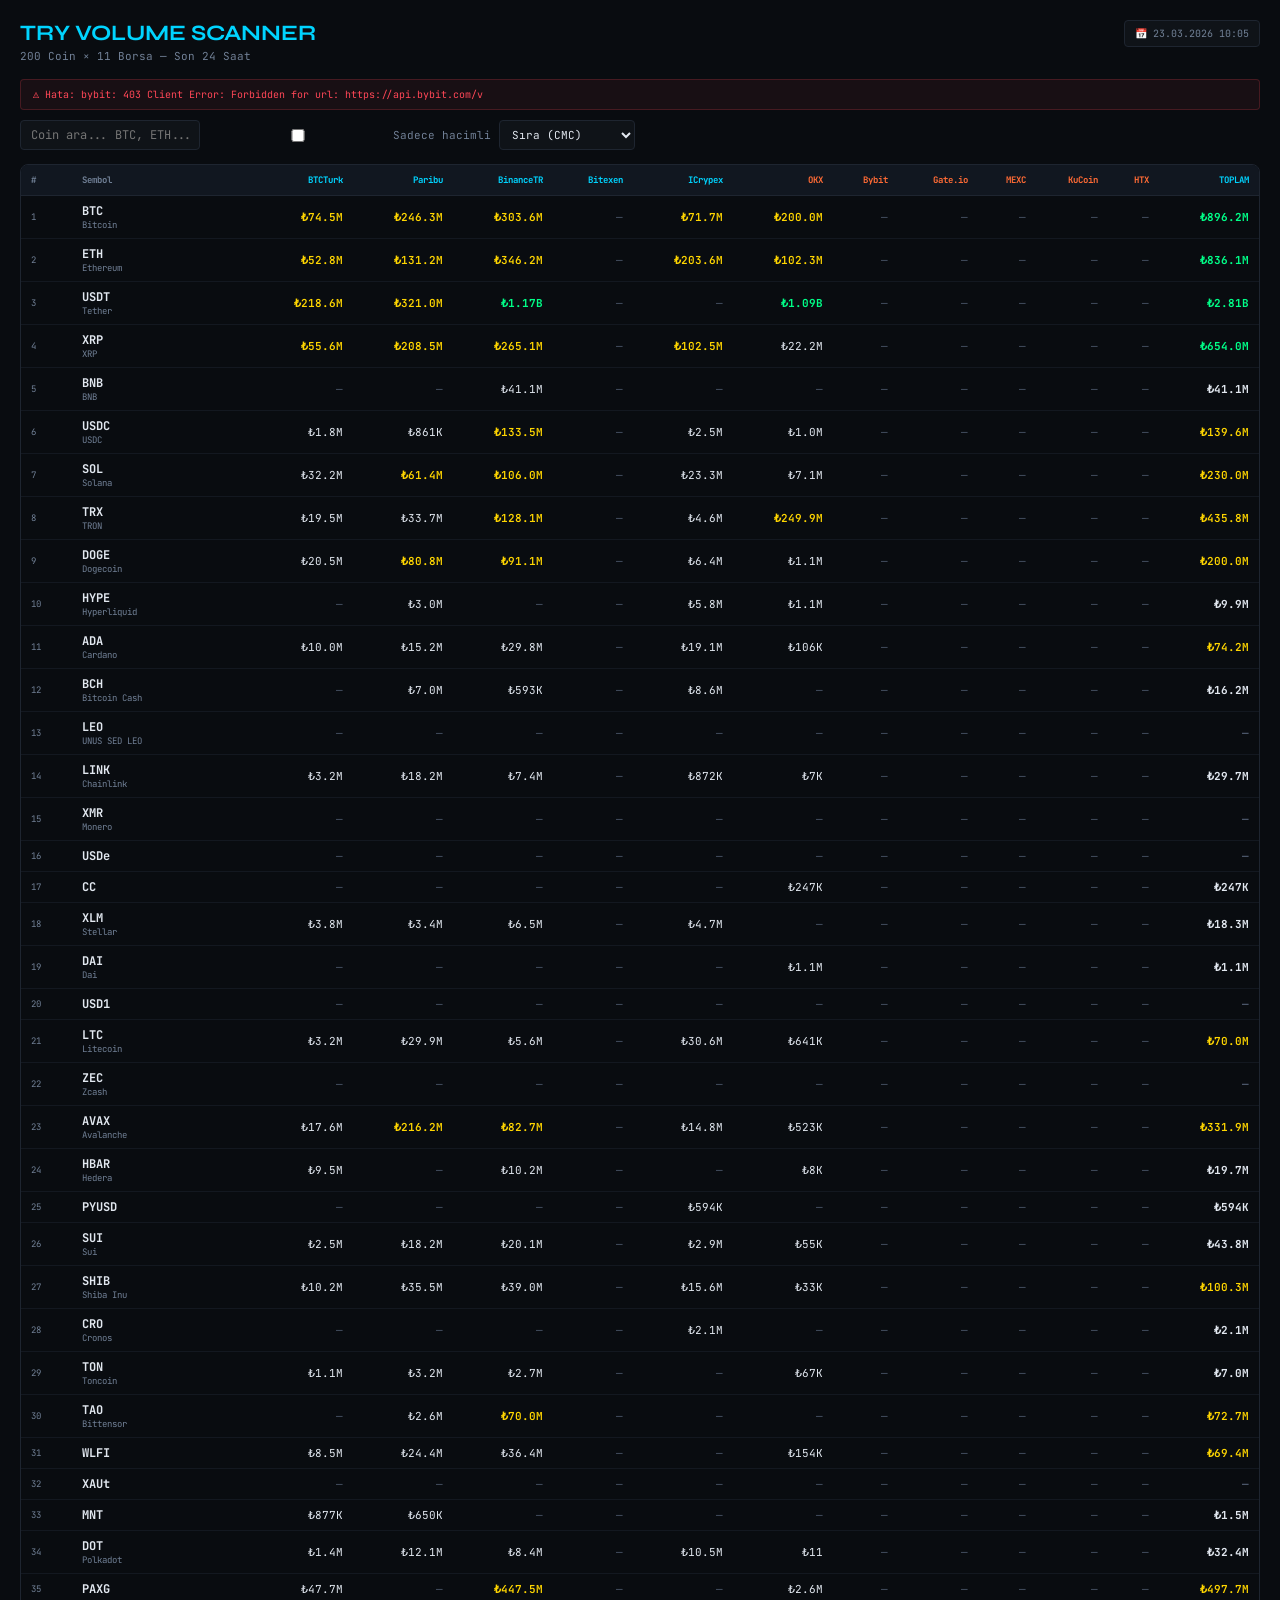
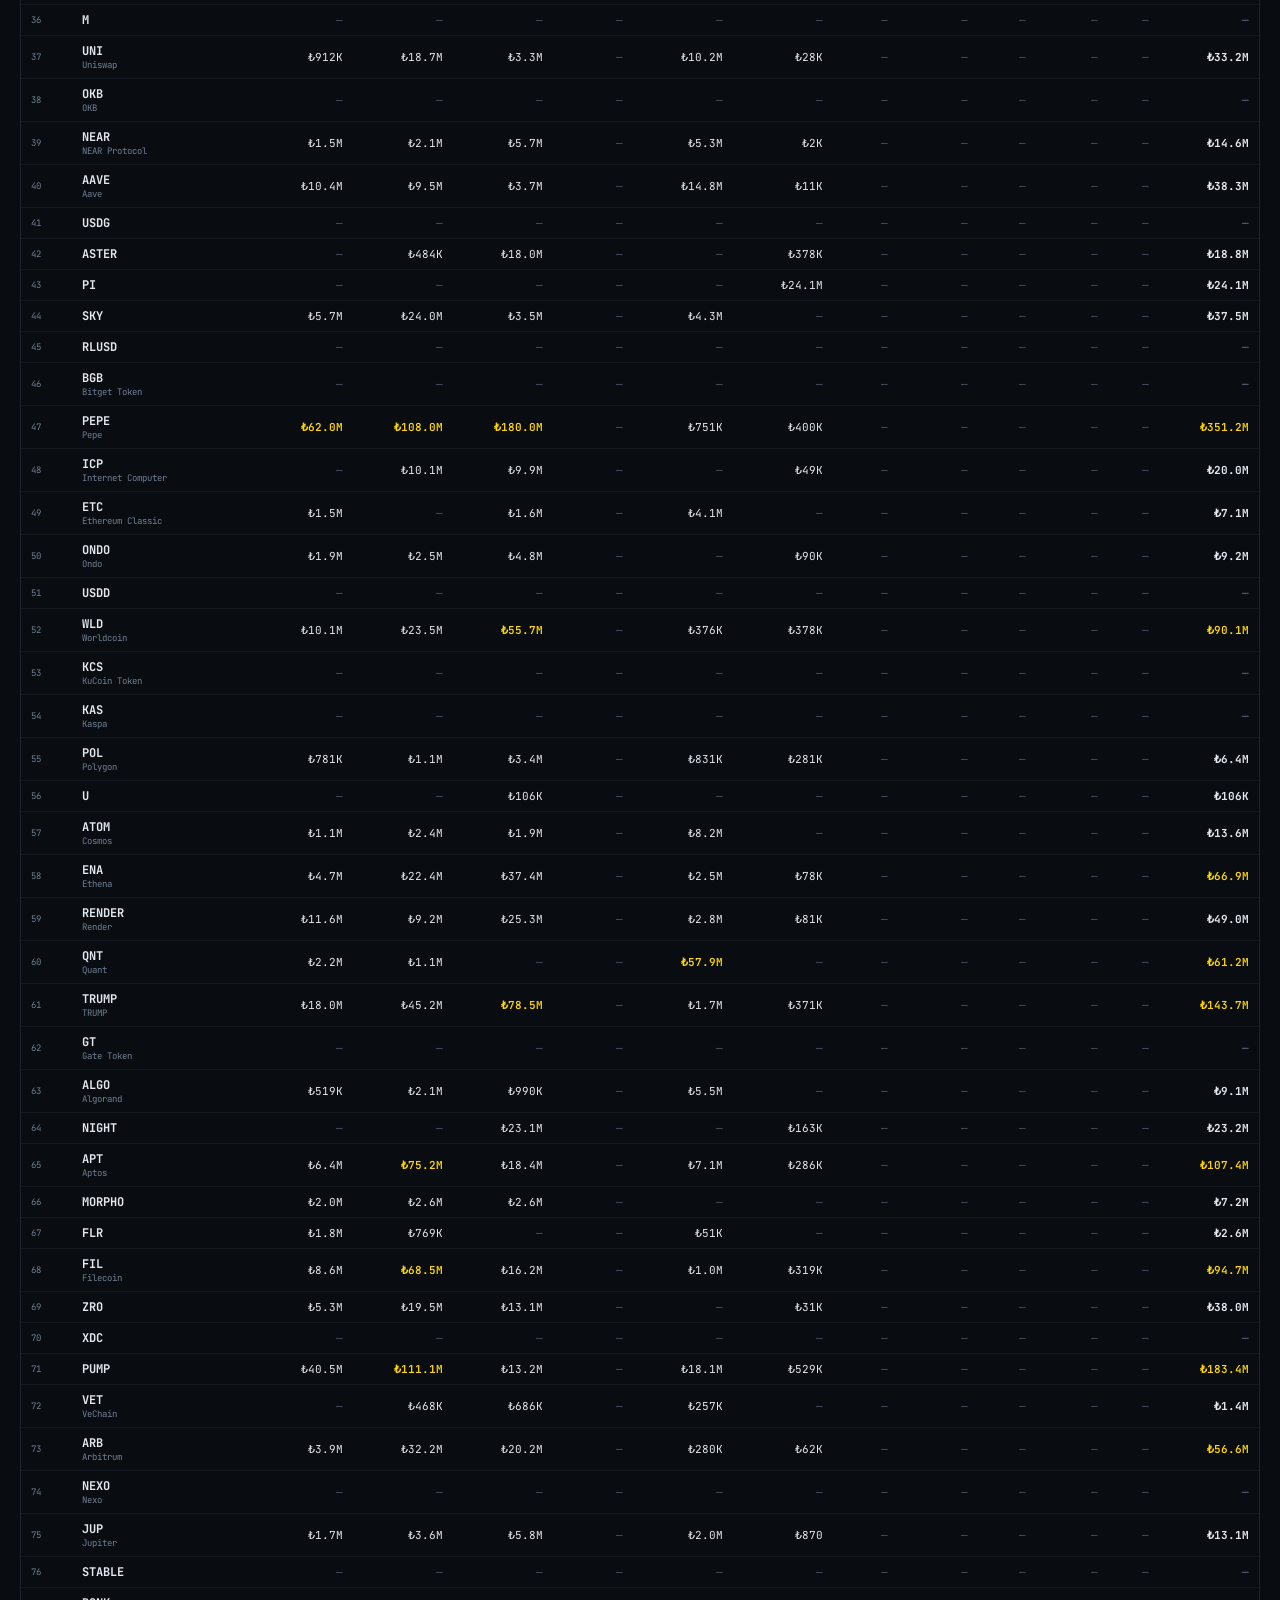
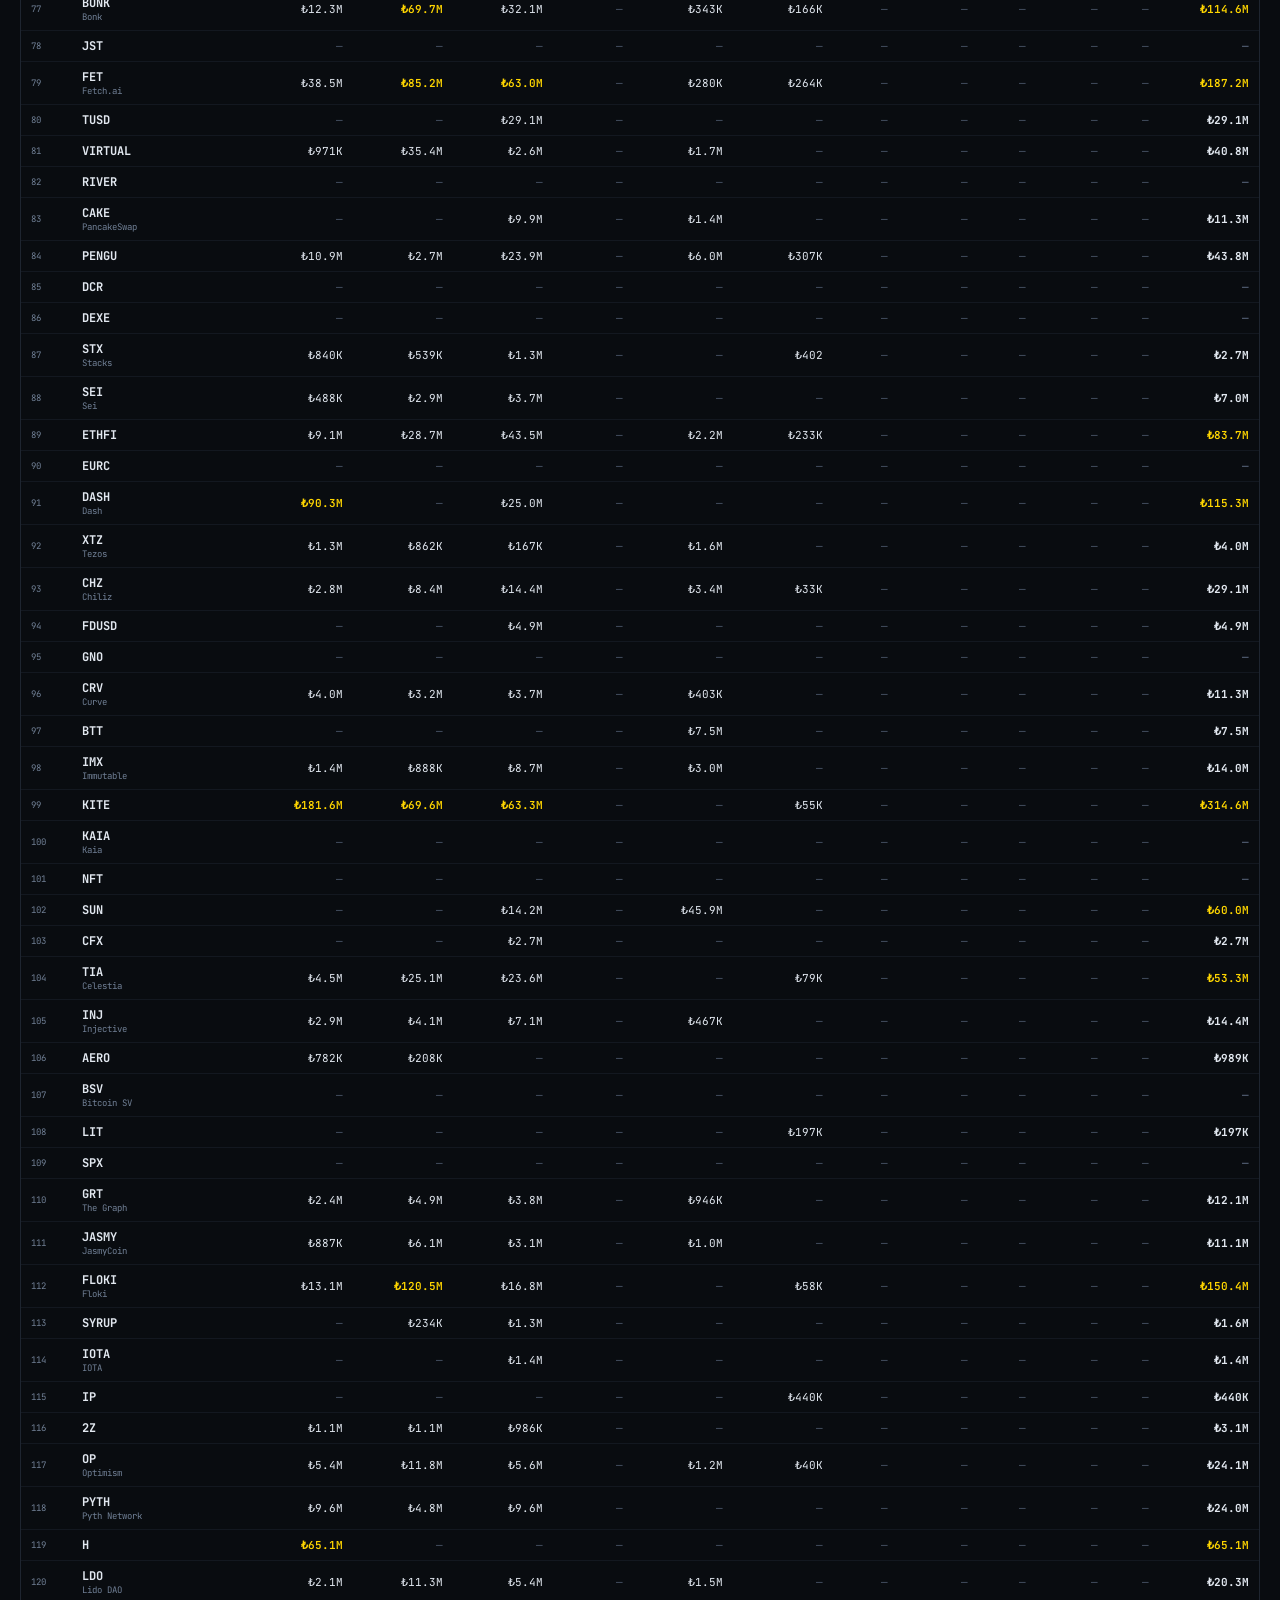
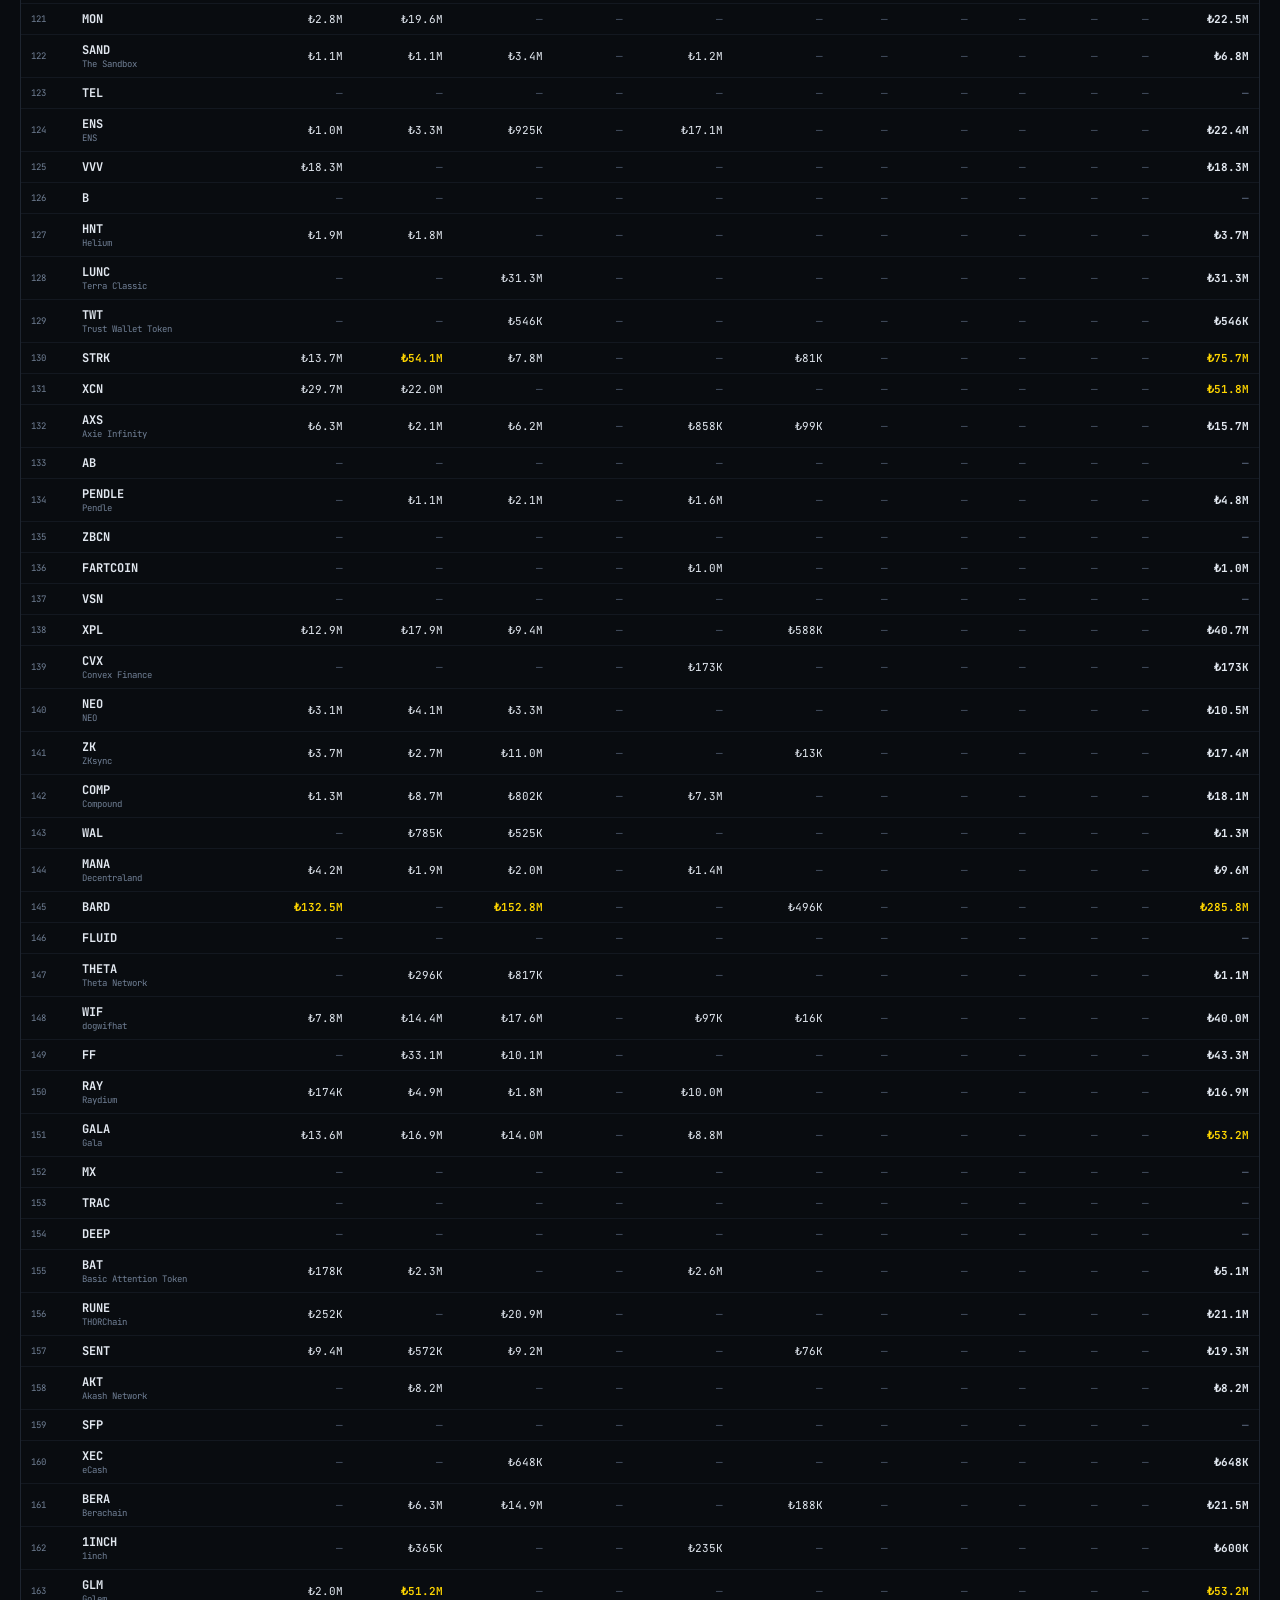
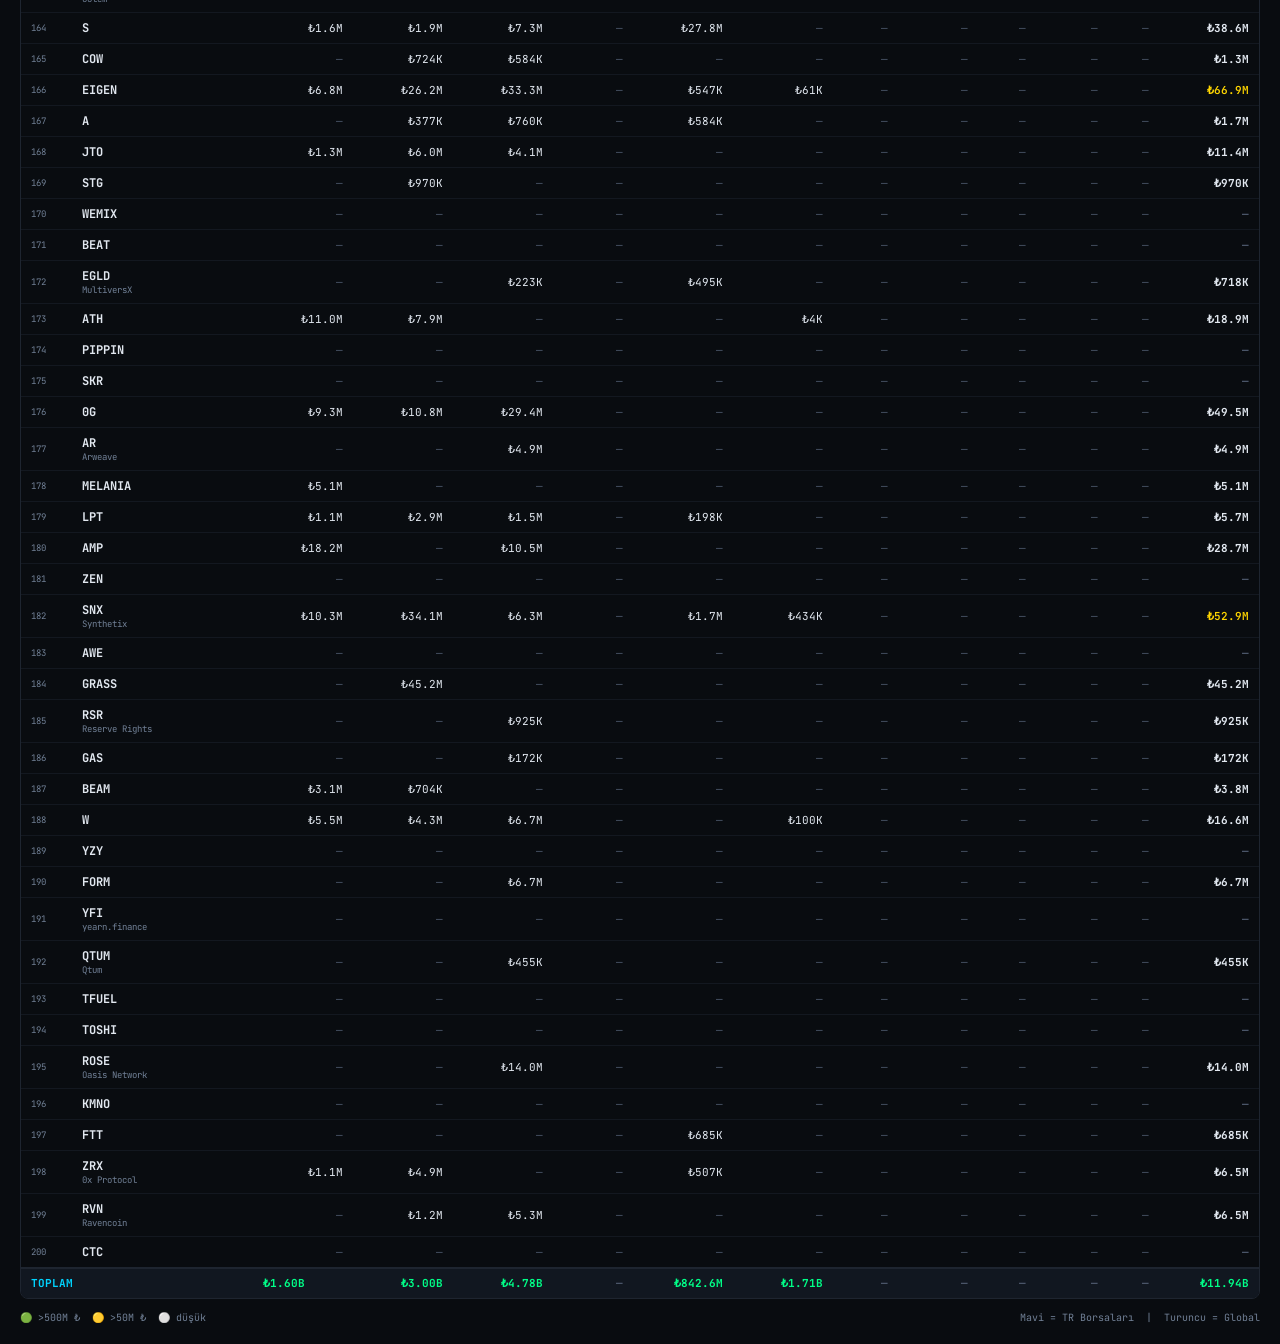
==== commit 44b87925: "fix: update BinanceTR and ICrypex API endpoints - BinanceTR: switch to data-api.binance.vision (old " ====
--- a/try_volumes.html
+++ b/try_volumes.html
@@ -43,9 +43,9 @@
 <body>
 <div class="hdr">
   <div><h1>TRY VOLUME SCANNER</h1><p class="sub">200 Coin × 11 Borsa — Son 24 Saat</p></div>
-  <span class="ts">📅 23.03.2026 09:38</span>
+  <span class="ts">📅 23.03.2026 10:05</span>
 </div>
-<div class="errnote">⚠ Hata: binancetr: HTTPSConnectionPool(host='api.binancetr.com', port=443): Max, icrypex: 404 Client Error: Not Found for url: https://api.icrypex.com, bybit: 403 Client Error: Forbidden for url: https://api.bybit.com/v</div>
+<div class="errnote">⚠ Hata: bybit: 403 Client Error: Forbidden for url: https://api.bybit.com/v</div>
 <div class="filters">
   <input type="text" id="srch" placeholder="Coin ara... BTC, ETH..." oninput="filt()">
   <label><input type="checkbox" id="hz" onchange="filt()"> Sadece hacimli</label>
@@ -59,208 +59,208 @@
 <table>
 <thead><tr><th>#</th><th>Sembol</th><th class="etr">BTCTurk</th><th class="etr">Paribu</th><th class="etr">BinanceTR</th><th class="etr">Bitexen</th><th class="etr">ICrypex</th><th class="eglobal">OKX</th><th class="eglobal">Bybit</th><th class="eglobal">Gate.io</th><th class="eglobal">MEXC</th><th class="eglobal">KuCoin</th><th class="eglobal">HTX</th><th style="color:var(--acc)">TOPLAM</th></tr></thead>
 <tbody id="tb">
-<tr><td class="rk">1</td><td><span class="sym">BTC</span><span class="cnm">Bitcoin</span></td><td><span class="vm">₺72.5M</span></td><td><span class="vm">₺244.8M</span></td><td><span class="v0">—</span></td><td><span class="v0">—</span></td><td><span class="v0">—</span></td><td><span class="vm">₺199.3M</span></td><td><span class="v0">—</span></td><td><span class="v0">—</span></td><td><span class="v0">—</span></td><td><span class="v0">—</span></td><td><span class="v0">—</span></td><td class="vtot"><span class="vh">₺516.7M</span></td></tr>
-<tr><td class="rk">2</td><td><span class="sym">ETH</span><span class="cnm">Ethereum</span></td><td><span class="vm">₺50.7M</span></td><td><span class="vm">₺130.5M</span></td><td><span class="v0">—</span></td><td><span class="v0">—</span></td><td><span class="v0">—</span></td><td><span class="vm">₺101.7M</span></td><td><span class="v0">—</span></td><td><span class="v0">—</span></td><td><span class="v0">—</span></td><td><span class="v0">—</span></td><td><span class="v0">—</span></td><td class="vtot"><span class="vm">₺282.8M</span></td></tr>
-<tr><td class="rk">3</td><td><span class="sym">USDT</span><span class="cnm">Tether</span></td><td><span class="vm">₺217.4M</span></td><td><span class="vm">₺314.5M</span></td><td><span class="v0">—</span></td><td><span class="v0">—</span></td><td><span class="v0">—</span></td><td><span class="vh">₺1.07B</span></td><td><span class="v0">—</span></td><td><span class="v0">—</span></td><td><span class="v0">—</span></td><td><span class="v0">—</span></td><td><span class="v0">—</span></td><td class="vtot"><span class="vh">₺1.60B</span></td></tr>
-<tr><td class="rk">4</td><td><span class="sym">XRP</span><span class="cnm">XRP</span></td><td><span class="vm">₺52.9M</span></td><td><span class="vm">₺207.0M</span></td><td><span class="v0">—</span></td><td><span class="v0">—</span></td><td><span class="v0">—</span></td><td><span class="vl">₺22.6M</span></td><td><span class="v0">—</span></td><td><span class="v0">—</span></td><td><span class="v0">—</span></td><td><span class="v0">—</span></td><td><span class="v0">—</span></td><td class="vtot"><span class="vm">₺282.6M</span></td></tr>
-<tr><td class="rk">5</td><td><span class="sym">BNB</span><span class="cnm">BNB</span></td><td><span class="v0">—</span></td><td><span class="v0">—</span></td><td><span class="v0">—</span></td><td><span class="v0">—</span></td><td><span class="v0">—</span></td><td><span class="v0">—</span></td><td><span class="v0">—</span></td><td><span class="v0">—</span></td><td><span class="v0">—</span></td><td><span class="v0">—</span></td><td><span class="v0">—</span></td><td class="vtot"><span class="v0">—</span></td></tr>
-<tr><td class="rk">6</td><td><span class="sym">USDC</span><span class="cnm">USDC</span></td><td><span class="vl">₺1.5M</span></td><td><span class="vl">₺858K</span></td><td><span class="v0">—</span></td><td><span class="v0">—</span></td><td><span class="v0">—</span></td><td><span class="vl">₺1.1M</span></td><td><span class="v0">—</span></td><td><span class="v0">—</span></td><td><span class="v0">—</span></td><td><span class="v0">—</span></td><td><span class="v0">—</span></td><td class="vtot"><span class="vl">₺3.4M</span></td></tr>
-<tr><td class="rk">7</td><td><span class="sym">SOL</span><span class="cnm">Solana</span></td><td><span class="vl">₺33.7M</span></td><td><span class="vm">₺61.5M</span></td><td><span class="v0">—</span></td><td><span class="v0">—</span></td><td><span class="v0">—</span></td><td><span class="vl">₺6.1M</span></td><td><span class="v0">—</span></td><td><span class="v0">—</span></td><td><span class="v0">—</span></td><td><span class="v0">—</span></td><td><span class="v0">—</span></td><td class="vtot"><span class="vm">₺101.4M</span></td></tr>
-<tr><td class="rk">8</td><td><span class="sym">TRX</span><span class="cnm">TRON</span></td><td><span class="vl">₺19.1M</span></td><td><span class="vl">₺33.5M</span></td><td><span class="v0">—</span></td><td><span class="v0">—</span></td><td><span class="v0">—</span></td><td><span class="vm">₺251.3M</span></td><td><span class="v0">—</span></td><td><span class="v0">—</span></td><td><span class="v0">—</span></td><td><span class="v0">—</span></td><td><span class="v0">—</span></td><td class="vtot"><span class="vm">₺303.9M</span></td></tr>
-<tr><td class="rk">9</td><td><span class="sym">DOGE</span><span class="cnm">Dogecoin</span></td><td><span class="vl">₺18.2M</span></td><td><span class="vm">₺81.6M</span></td><td><span class="v0">—</span></td><td><span class="v0">—</span></td><td><span class="v0">—</span></td><td><span class="vl">₺1.1M</span></td><td><span class="v0">—</span></td><td><span class="v0">—</span></td><td><span class="v0">—</span></td><td><span class="v0">—</span></td><td><span class="v0">—</span></td><td class="vtot"><span class="vm">₺100.9M</span></td></tr>
-<tr><td class="rk">10</td><td><span class="sym">HYPE</span><span class="cnm">Hyperliquid</span></td><td><span class="v0">—</span></td><td><span class="vl">₺3.0M</span></td><td><span class="v0">—</span></td><td><span class="v0">—</span></td><td><span class="v0">—</span></td><td><span class="vl">₺946K</span></td><td><span class="v0">—</span></td><td><span class="v0">—</span></td><td><span class="v0">—</span></td><td><span class="v0">—</span></td><td><span class="v0">—</span></td><td class="vtot"><span class="vl">₺4.0M</span></td></tr>
-<tr><td class="rk">11</td><td><span class="sym">ADA</span><span class="cnm">Cardano</span></td><td><span class="vl">₺7.9M</span></td><td><span class="vl">₺15.4M</span></td><td><span class="v0">—</span></td><td><span class="v0">—</span></td><td><span class="v0">—</span></td><td><span class="vl">₺67K</span></td><td><span class="v0">—</span></td><td><span class="v0">—</span></td><td><span class="v0">—</span></td><td><span class="v0">—</span></td><td><span class="v0">—</span></td><td class="vtot"><span class="vl">₺23.4M</span></td></tr>
-<tr><td class="rk">12</td><td><span class="sym">BCH</span><span class="cnm">Bitcoin Cash</span></td><td><span class="v0">—</span></td><td><span class="vl">₺7.0M</span></td><td><span class="v0">—</span></td><td><span class="v0">—</span></td><td><span class="v0">—</span></td><td><span class="v0">—</span></td><td><span class="v0">—</span></td><td><span class="v0">—</span></td><td><span class="v0">—</span></td><td><span class="v0">—</span></td><td><span class="v0">—</span></td><td class="vtot"><span class="vl">₺7.0M</span></td></tr>
+<tr><td class="rk">1</td><td><span class="sym">BTC</span><span class="cnm">Bitcoin</span></td><td><span class="vm">₺74.5M</span></td><td><span class="vm">₺246.3M</span></td><td><span class="vm">₺303.6M</span></td><td><span class="v0">—</span></td><td><span class="vm">₺71.7M</span></td><td><span class="vm">₺200.0M</span></td><td><span class="v0">—</span></td><td><span class="v0">—</span></td><td><span class="v0">—</span></td><td><span class="v0">—</span></td><td><span class="v0">—</span></td><td class="vtot"><span class="vh">₺896.2M</span></td></tr>
+<tr><td class="rk">2</td><td><span class="sym">ETH</span><span class="cnm">Ethereum</span></td><td><span class="vm">₺52.8M</span></td><td><span class="vm">₺131.2M</span></td><td><span class="vm">₺346.2M</span></td><td><span class="v0">—</span></td><td><span class="vm">₺203.6M</span></td><td><span class="vm">₺102.3M</span></td><td><span class="v0">—</span></td><td><span class="v0">—</span></td><td><span class="v0">—</span></td><td><span class="v0">—</span></td><td><span class="v0">—</span></td><td class="vtot"><span class="vh">₺836.1M</span></td></tr>
+<tr><td class="rk">3</td><td><span class="sym">USDT</span><span class="cnm">Tether</span></td><td><span class="vm">₺218.6M</span></td><td><span class="vm">₺321.0M</span></td><td><span class="vh">₺1.17B</span></td><td><span class="v0">—</span></td><td><span class="v0">—</span></td><td><span class="vh">₺1.09B</span></td><td><span class="v0">—</span></td><td><span class="v0">—</span></td><td><span class="v0">—</span></td><td><span class="v0">—</span></td><td><span class="v0">—</span></td><td class="vtot"><span class="vh">₺2.81B</span></td></tr>
+<tr><td class="rk">4</td><td><span class="sym">XRP</span><span class="cnm">XRP</span></td><td><span class="vm">₺55.6M</span></td><td><span class="vm">₺208.5M</span></td><td><span class="vm">₺265.1M</span></td><td><span class="v0">—</span></td><td><span class="vm">₺102.5M</span></td><td><span class="vl">₺22.2M</span></td><td><span class="v0">—</span></td><td><span class="v0">—</span></td><td><span class="v0">—</span></td><td><span class="v0">—</span></td><td><span class="v0">—</span></td><td class="vtot"><span class="vh">₺654.0M</span></td></tr>
+<tr><td class="rk">5</td><td><span class="sym">BNB</span><span class="cnm">BNB</span></td><td><span class="v0">—</span></td><td><span class="v0">—</span></td><td><span class="vl">₺41.1M</span></td><td><span class="v0">—</span></td><td><span class="v0">—</span></td><td><span class="v0">—</span></td><td><span class="v0">—</span></td><td><span class="v0">—</span></td><td><span class="v0">—</span></td><td><span class="v0">—</span></td><td><span class="v0">—</span></td><td class="vtot"><span class="vl">₺41.1M</span></td></tr>
+<tr><td class="rk">6</td><td><span class="sym">USDC</span><span class="cnm">USDC</span></td><td><span class="vl">₺1.8M</span></td><td><span class="vl">₺861K</span></td><td><span class="vm">₺133.5M</span></td><td><span class="v0">—</span></td><td><span class="vl">₺2.5M</span></td><td><span class="vl">₺1.0M</span></td><td><span class="v0">—</span></td><td><span class="v0">—</span></td><td><span class="v0">—</span></td><td><span class="v0">—</span></td><td><span class="v0">—</span></td><td class="vtot"><span class="vm">₺139.6M</span></td></tr>
+<tr><td class="rk">7</td><td><span class="sym">SOL</span><span class="cnm">Solana</span></td><td><span class="vl">₺32.2M</span></td><td><span class="vm">₺61.4M</span></td><td><span class="vm">₺106.0M</span></td><td><span class="v0">—</span></td><td><span class="vl">₺23.3M</span></td><td><span class="vl">₺7.1M</span></td><td><span class="v0">—</span></td><td><span class="v0">—</span></td><td><span class="v0">—</span></td><td><span class="v0">—</span></td><td><span class="v0">—</span></td><td class="vtot"><span class="vm">₺230.0M</span></td></tr>
+<tr><td class="rk">8</td><td><span class="sym">TRX</span><span class="cnm">TRON</span></td><td><span class="vl">₺19.5M</span></td><td><span class="vl">₺33.7M</span></td><td><span class="vm">₺128.1M</span></td><td><span class="v0">—</span></td><td><span class="vl">₺4.6M</span></td><td><span class="vm">₺249.9M</span></td><td><span class="v0">—</span></td><td><span class="v0">—</span></td><td><span class="v0">—</span></td><td><span class="v0">—</span></td><td><span class="v0">—</span></td><td class="vtot"><span class="vm">₺435.8M</span></td></tr>
+<tr><td class="rk">9</td><td><span class="sym">DOGE</span><span class="cnm">Dogecoin</span></td><td><span class="vl">₺20.5M</span></td><td><span class="vm">₺80.8M</span></td><td><span class="vm">₺91.1M</span></td><td><span class="v0">—</span></td><td><span class="vl">₺6.4M</span></td><td><span class="vl">₺1.1M</span></td><td><span class="v0">—</span></td><td><span class="v0">—</span></td><td><span class="v0">—</span></td><td><span class="v0">—</span></td><td><span class="v0">—</span></td><td class="vtot"><span class="vm">₺200.0M</span></td></tr>
+<tr><td class="rk">10</td><td><span class="sym">HYPE</span><span class="cnm">Hyperliquid</span></td><td><span class="v0">—</span></td><td><span class="vl">₺3.0M</span></td><td><span class="v0">—</span></td><td><span class="v0">—</span></td><td><span class="vl">₺5.8M</span></td><td><span class="vl">₺1.1M</span></td><td><span class="v0">—</span></td><td><span class="v0">—</span></td><td><span class="v0">—</span></td><td><span class="v0">—</span></td><td><span class="v0">—</span></td><td class="vtot"><span class="vl">₺9.9M</span></td></tr>
+<tr><td class="rk">11</td><td><span class="sym">ADA</span><span class="cnm">Cardano</span></td><td><span class="vl">₺10.0M</span></td><td><span class="vl">₺15.2M</span></td><td><span class="vl">₺29.8M</span></td><td><span class="v0">—</span></td><td><span class="vl">₺19.1M</span></td><td><span class="vl">₺106K</span></td><td><span class="v0">—</span></td><td><span class="v0">—</span></td><td><span class="v0">—</span></td><td><span class="v0">—</span></td><td><span class="v0">—</span></td><td class="vtot"><span class="vm">₺74.2M</span></td></tr>
+<tr><td class="rk">12</td><td><span class="sym">BCH</span><span class="cnm">Bitcoin Cash</span></td><td><span class="v0">—</span></td><td><span class="vl">₺7.0M</span></td><td><span class="vl">₺593K</span></td><td><span class="v0">—</span></td><td><span class="vl">₺8.6M</span></td><td><span class="v0">—</span></td><td><span class="v0">—</span></td><td><span class="v0">—</span></td><td><span class="v0">—</span></td><td><span class="v0">—</span></td><td><span class="v0">—</span></td><td class="vtot"><span class="vl">₺16.2M</span></td></tr>
 <tr><td class="rk">13</td><td><span class="sym">LEO</span><span class="cnm">UNUS SED LEO</span></td><td><span class="v0">—</span></td><td><span class="v0">—</span></td><td><span class="v0">—</span></td><td><span class="v0">—</span></td><td><span class="v0">—</span></td><td><span class="v0">—</span></td><td><span class="v0">—</span></td><td><span class="v0">—</span></td><td><span class="v0">—</span></td><td><span class="v0">—</span></td><td><span class="v0">—</span></td><td class="vtot"><span class="v0">—</span></td></tr>
-<tr><td class="rk">14</td><td><span class="sym">LINK</span><span class="cnm">Chainlink</span></td><td><span class="vl">₺3.2M</span></td><td><span class="vl">₺18.2M</span></td><td><span class="v0">—</span></td><td><span class="v0">—</span></td><td><span class="v0">—</span></td><td><span class="vl">₺7K</span></td><td><span class="v0">—</span></td><td><span class="v0">—</span></td><td><span class="v0">—</span></td><td><span class="v0">—</span></td><td><span class="v0">—</span></td><td class="vtot"><span class="vl">₺21.4M</span></td></tr>
+<tr><td class="rk">14</td><td><span class="sym">LINK</span><span class="cnm">Chainlink</span></td><td><span class="vl">₺3.2M</span></td><td><span class="vl">₺18.2M</span></td><td><span class="vl">₺7.4M</span></td><td><span class="v0">—</span></td><td><span class="vl">₺872K</span></td><td><span class="vl">₺7K</span></td><td><span class="v0">—</span></td><td><span class="v0">—</span></td><td><span class="v0">—</span></td><td><span class="v0">—</span></td><td><span class="v0">—</span></td><td class="vtot"><span class="vl">₺29.7M</span></td></tr>
 <tr><td class="rk">15</td><td><span class="sym">XMR</span><span class="cnm">Monero</span></td><td><span class="v0">—</span></td><td><span class="v0">—</span></td><td><span class="v0">—</span></td><td><span class="v0">—</span></td><td><span class="v0">—</span></td><td><span class="v0">—</span></td><td><span class="v0">—</span></td><td><span class="v0">—</span></td><td><span class="v0">—</span></td><td><span class="v0">—</span></td><td><span class="v0">—</span></td><td class="vtot"><span class="v0">—</span></td></tr>
 <tr><td class="rk">16</td><td><span class="sym">USDe</span></td><td><span class="v0">—</span></td><td><span class="v0">—</span></td><td><span class="v0">—</span></td><td><span class="v0">—</span></td><td><span class="v0">—</span></td><td><span class="v0">—</span></td><td><span class="v0">—</span></td><td><span class="v0">—</span></td><td><span class="v0">—</span></td><td><span class="v0">—</span></td><td><span class="v0">—</span></td><td class="vtot"><span class="v0">—</span></td></tr>
 <tr><td class="rk">17</td><td><span class="sym">CC</span></td><td><span class="v0">—</span></td><td><span class="v0">—</span></td><td><span class="v0">—</span></td><td><span class="v0">—</span></td><td><span class="v0">—</span></td><td><span class="vl">₺247K</span></td><td><span class="v0">—</span></td><td><span class="v0">—</span></td><td><span class="v0">—</span></td><td><span class="v0">—</span></td><td><span class="v0">—</span></td><td class="vtot"><span class="vl">₺247K</span></td></tr>
-<tr><td class="rk">18</td><td><span class="sym">XLM</span><span class="cnm">Stellar</span></td><td><span class="vl">₺3.6M</span></td><td><span class="vl">₺3.4M</span></td><td><span class="v0">—</span></td><td><span class="v0">—</span></td><td><span class="v0">—</span></td><td><span class="v0">—</span></td><td><span class="v0">—</span></td><td><span class="v0">—</span></td><td><span class="v0">—</span></td><td><span class="v0">—</span></td><td><span class="v0">—</span></td><td class="vtot"><span class="vl">₺7.0M</span></td></tr>
-<tr><td class="rk">19</td><td><span class="sym">DAI</span><span class="cnm">Dai</span></td><td><span class="v0">—</span></td><td><span class="v0">—</span></td><td><span class="v0">—</span></td><td><span class="v0">—</span></td><td><span class="v0">—</span></td><td><span class="vl">₺297K</span></td><td><span class="v0">—</span></td><td><span class="v0">—</span></td><td><span class="v0">—</span></td><td><span class="v0">—</span></td><td><span class="v0">—</span></td><td class="vtot"><span class="vl">₺297K</span></td></tr>
+<tr><td class="rk">18</td><td><span class="sym">XLM</span><span class="cnm">Stellar</span></td><td><span class="vl">₺3.8M</span></td><td><span class="vl">₺3.4M</span></td><td><span class="vl">₺6.5M</span></td><td><span class="v0">—</span></td><td><span class="vl">₺4.7M</span></td><td><span class="v0">—</span></td><td><span class="v0">—</span></td><td><span class="v0">—</span></td><td><span class="v0">—</span></td><td><span class="v0">—</span></td><td><span class="v0">—</span></td><td class="vtot"><span class="vl">₺18.3M</span></td></tr>
+<tr><td class="rk">19</td><td><span class="sym">DAI</span><span class="cnm">Dai</span></td><td><span class="v0">—</span></td><td><span class="v0">—</span></td><td><span class="v0">—</span></td><td><span class="v0">—</span></td><td><span class="v0">—</span></td><td><span class="vl">₺1.1M</span></td><td><span class="v0">—</span></td><td><span class="v0">—</span></td><td><span class="v0">—</span></td><td><span class="v0">—</span></td><td><span class="v0">—</span></td><td class="vtot"><span class="vl">₺1.1M</span></td></tr>
 <tr><td class="rk">20</td><td><span class="sym">USD1</span></td><td><span class="v0">—</span></td><td><span class="v0">—</span></td><td><span class="v0">—</span></td><td><span class="v0">—</span></td><td><span class="v0">—</span></td><td><span class="v0">—</span></td><td><span class="v0">—</span></td><td><span class="v0">—</span></td><td><span class="v0">—</span></td><td><span class="v0">—</span></td><td><span class="v0">—</span></td><td class="vtot"><span class="v0">—</span></td></tr>
-<tr><td class="rk">21</td><td><span class="sym">LTC</span><span class="cnm">Litecoin</span></td><td><span class="vl">₺3.2M</span></td><td><span class="vl">₺30.6M</span></td><td><span class="v0">—</span></td><td><span class="v0">—</span></td><td><span class="v0">—</span></td><td><span class="vl">₺632K</span></td><td><span class="v0">—</span></td><td><span class="v0">—</span></td><td><span class="v0">—</span></td><td><span class="v0">—</span></td><td><span class="v0">—</span></td><td class="vtot"><span class="vl">₺34.5M</span></td></tr>
+<tr><td class="rk">21</td><td><span class="sym">LTC</span><span class="cnm">Litecoin</span></td><td><span class="vl">₺3.2M</span></td><td><span class="vl">₺29.9M</span></td><td><span class="vl">₺5.6M</span></td><td><span class="v0">—</span></td><td><span class="vl">₺30.6M</span></td><td><span class="vl">₺641K</span></td><td><span class="v0">—</span></td><td><span class="v0">—</span></td><td><span class="v0">—</span></td><td><span class="v0">—</span></td><td><span class="v0">—</span></td><td class="vtot"><span class="vm">₺70.0M</span></td></tr>
 <tr><td class="rk">22</td><td><span class="sym">ZEC</span><span class="cnm">Zcash</span></td><td><span class="v0">—</span></td><td><span class="v0">—</span></td><td><span class="v0">—</span></td><td><span class="v0">—</span></td><td><span class="v0">—</span></td><td><span class="v0">—</span></td><td><span class="v0">—</span></td><td><span class="v0">—</span></td><td><span class="v0">—</span></td><td><span class="v0">—</span></td><td><span class="v0">—</span></td><td class="vtot"><span class="v0">—</span></td></tr>
-<tr><td class="rk">23</td><td><span class="sym">AVAX</span><span class="cnm">Avalanche</span></td><td><span class="vl">₺17.4M</span></td><td><span class="vm">₺215.7M</span></td><td><span class="v0">—</span></td><td><span class="v0">—</span></td><td><span class="v0">—</span></td><td><span class="vl">₺474K</span></td><td><span class="v0">—</span></td><td><span class="v0">—</span></td><td><span class="v0">—</span></td><td><span class="v0">—</span></td><td><span class="v0">—</span></td><td class="vtot"><span class="vm">₺233.5M</span></td></tr>
-<tr><td class="rk">24</td><td><span class="sym">HBAR</span><span class="cnm">Hedera</span></td><td><span class="vl">₺9.4M</span></td><td><span class="v0">—</span></td><td><span class="v0">—</span></td><td><span class="v0">—</span></td><td><span class="v0">—</span></td><td><span class="vl">₺8K</span></td><td><span class="v0">—</span></td><td><span class="v0">—</span></td><td><span class="v0">—</span></td><td><span class="v0">—</span></td><td><span class="v0">—</span></td><td class="vtot"><span class="vl">₺9.4M</span></td></tr>
-<tr><td class="rk">25</td><td><span class="sym">PYUSD</span></td><td><span class="v0">—</span></td><td><span class="v0">—</span></td><td><span class="v0">—</span></td><td><span class="v0">—</span></td><td><span class="v0">—</span></td><td><span class="v0">—</span></td><td><span class="v0">—</span></td><td><span class="v0">—</span></td><td><span class="v0">—</span></td><td><span class="v0">—</span></td><td><span class="v0">—</span></td><td class="vtot"><span class="v0">—</span></td></tr>
-<tr><td class="rk">26</td><td><span class="sym">SUI</span><span class="cnm">Sui</span></td><td><span class="vl">₺2.1M</span></td><td><span class="vl">₺17.9M</span></td><td><span class="v0">—</span></td><td><span class="v0">—</span></td><td><span class="v0">—</span></td><td><span class="vl">₺55K</span></td><td><span class="v0">—</span></td><td><span class="v0">—</span></td><td><span class="v0">—</span></td><td><span class="v0">—</span></td><td><span class="v0">—</span></td><td class="vtot"><span class="vl">₺20.1M</span></td></tr>
-<tr><td class="rk">27</td><td><span class="sym">SHIB</span><span class="cnm">Shiba Inu</span></td><td><span class="vl">₺9.9M</span></td><td><span class="vl">₺35.2M</span></td><td><span class="v0">—</span></td><td><span class="v0">—</span></td><td><span class="v0">—</span></td><td><span class="vl">₺35K</span></td><td><span class="v0">—</span></td><td><span class="v0">—</span></td><td><span class="v0">—</span></td><td><span class="v0">—</span></td><td><span class="v0">—</span></td><td class="vtot"><span class="vl">₺45.1M</span></td></tr>
-<tr><td class="rk">28</td><td><span class="sym">CRO</span><span class="cnm">Cronos</span></td><td><span class="v0">—</span></td><td><span class="v0">—</span></td><td><span class="v0">—</span></td><td><span class="v0">—</span></td><td><span class="v0">—</span></td><td><span class="v0">—</span></td><td><span class="v0">—</span></td><td><span class="v0">—</span></td><td><span class="v0">—</span></td><td><span class="v0">—</span></td><td><span class="v0">—</span></td><td class="vtot"><span class="v0">—</span></td></tr>
-<tr><td class="rk">29</td><td><span class="sym">TON</span><span class="cnm">Toncoin</span></td><td><span class="vl">₺1.0M</span></td><td><span class="vl">₺3.1M</span></td><td><span class="v0">—</span></td><td><span class="v0">—</span></td><td><span class="v0">—</span></td><td><span class="vl">₺67K</span></td><td><span class="v0">—</span></td><td><span class="v0">—</span></td><td><span class="v0">—</span></td><td><span class="v0">—</span></td><td><span class="v0">—</span></td><td class="vtot"><span class="vl">₺4.2M</span></td></tr>
-<tr><td class="rk">30</td><td><span class="sym">TAO</span><span class="cnm">Bittensor</span></td><td><span class="v0">—</span></td><td><span class="vl">₺2.6M</span></td><td><span class="v0">—</span></td><td><span class="v0">—</span></td><td><span class="v0">—</span></td><td><span class="v0">—</span></td><td><span class="v0">—</span></td><td><span class="v0">—</span></td><td><span class="v0">—</span></td><td><span class="v0">—</span></td><td><span class="v0">—</span></td><td class="vtot"><span class="vl">₺2.6M</span></td></tr>
-<tr><td class="rk">31</td><td><span class="sym">WLFI</span></td><td><span class="vl">₺8.7M</span></td><td><span class="vl">₺24.9M</span></td><td><span class="v0">—</span></td><td><span class="v0">—</span></td><td><span class="v0">—</span></td><td><span class="vl">₺150K</span></td><td><span class="v0">—</span></td><td><span class="v0">—</span></td><td><span class="v0">—</span></td><td><span class="v0">—</span></td><td><span class="v0">—</span></td><td class="vtot"><span class="vl">₺33.7M</span></td></tr>
+<tr><td class="rk">23</td><td><span class="sym">AVAX</span><span class="cnm">Avalanche</span></td><td><span class="vl">₺17.6M</span></td><td><span class="vm">₺216.2M</span></td><td><span class="vm">₺82.7M</span></td><td><span class="v0">—</span></td><td><span class="vl">₺14.8M</span></td><td><span class="vl">₺523K</span></td><td><span class="v0">—</span></td><td><span class="v0">—</span></td><td><span class="v0">—</span></td><td><span class="v0">—</span></td><td><span class="v0">—</span></td><td class="vtot"><span class="vm">₺331.9M</span></td></tr>
+<tr><td class="rk">24</td><td><span class="sym">HBAR</span><span class="cnm">Hedera</span></td><td><span class="vl">₺9.5M</span></td><td><span class="v0">—</span></td><td><span class="vl">₺10.2M</span></td><td><span class="v0">—</span></td><td><span class="v0">—</span></td><td><span class="vl">₺8K</span></td><td><span class="v0">—</span></td><td><span class="v0">—</span></td><td><span class="v0">—</span></td><td><span class="v0">—</span></td><td><span class="v0">—</span></td><td class="vtot"><span class="vl">₺19.7M</span></td></tr>
+<tr><td class="rk">25</td><td><span class="sym">PYUSD</span></td><td><span class="v0">—</span></td><td><span class="v0">—</span></td><td><span class="v0">—</span></td><td><span class="v0">—</span></td><td><span class="vl">₺594K</span></td><td><span class="v0">—</span></td><td><span class="v0">—</span></td><td><span class="v0">—</span></td><td><span class="v0">—</span></td><td><span class="v0">—</span></td><td><span class="v0">—</span></td><td class="vtot"><span class="vl">₺594K</span></td></tr>
+<tr><td class="rk">26</td><td><span class="sym">SUI</span><span class="cnm">Sui</span></td><td><span class="vl">₺2.5M</span></td><td><span class="vl">₺18.2M</span></td><td><span class="vl">₺20.1M</span></td><td><span class="v0">—</span></td><td><span class="vl">₺2.9M</span></td><td><span class="vl">₺55K</span></td><td><span class="v0">—</span></td><td><span class="v0">—</span></td><td><span class="v0">—</span></td><td><span class="v0">—</span></td><td><span class="v0">—</span></td><td class="vtot"><span class="vl">₺43.8M</span></td></tr>
+<tr><td class="rk">27</td><td><span class="sym">SHIB</span><span class="cnm">Shiba Inu</span></td><td><span class="vl">₺10.2M</span></td><td><span class="vl">₺35.5M</span></td><td><span class="vl">₺39.0M</span></td><td><span class="v0">—</span></td><td><span class="vl">₺15.6M</span></td><td><span class="vl">₺33K</span></td><td><span class="v0">—</span></td><td><span class="v0">—</span></td><td><span class="v0">—</span></td><td><span class="v0">—</span></td><td><span class="v0">—</span></td><td class="vtot"><span class="vm">₺100.3M</span></td></tr>
+<tr><td class="rk">28</td><td><span class="sym">CRO</span><span class="cnm">Cronos</span></td><td><span class="v0">—</span></td><td><span class="v0">—</span></td><td><span class="v0">—</span></td><td><span class="v0">—</span></td><td><span class="vl">₺2.1M</span></td><td><span class="v0">—</span></td><td><span class="v0">—</span></td><td><span class="v0">—</span></td><td><span class="v0">—</span></td><td><span class="v0">—</span></td><td><span class="v0">—</span></td><td class="vtot"><span class="vl">₺2.1M</span></td></tr>
+<tr><td class="rk">29</td><td><span class="sym">TON</span><span class="cnm">Toncoin</span></td><td><span class="vl">₺1.1M</span></td><td><span class="vl">₺3.2M</span></td><td><span class="vl">₺2.7M</span></td><td><span class="v0">—</span></td><td><span class="v0">—</span></td><td><span class="vl">₺67K</span></td><td><span class="v0">—</span></td><td><span class="v0">—</span></td><td><span class="v0">—</span></td><td><span class="v0">—</span></td><td><span class="v0">—</span></td><td class="vtot"><span class="vl">₺7.0M</span></td></tr>
+<tr><td class="rk">30</td><td><span class="sym">TAO</span><span class="cnm">Bittensor</span></td><td><span class="v0">—</span></td><td><span class="vl">₺2.6M</span></td><td><span class="vm">₺70.0M</span></td><td><span class="v0">—</span></td><td><span class="v0">—</span></td><td><span class="v0">—</span></td><td><span class="v0">—</span></td><td><span class="v0">—</span></td><td><span class="v0">—</span></td><td><span class="v0">—</span></td><td><span class="v0">—</span></td><td class="vtot"><span class="vm">₺72.7M</span></td></tr>
+<tr><td class="rk">31</td><td><span class="sym">WLFI</span></td><td><span class="vl">₺8.5M</span></td><td><span class="vl">₺24.4M</span></td><td><span class="vl">₺36.4M</span></td><td><span class="v0">—</span></td><td><span class="v0">—</span></td><td><span class="vl">₺154K</span></td><td><span class="v0">—</span></td><td><span class="v0">—</span></td><td><span class="v0">—</span></td><td><span class="v0">—</span></td><td><span class="v0">—</span></td><td class="vtot"><span class="vm">₺69.4M</span></td></tr>
 <tr><td class="rk">32</td><td><span class="sym">XAUt</span></td><td><span class="v0">—</span></td><td><span class="v0">—</span></td><td><span class="v0">—</span></td><td><span class="v0">—</span></td><td><span class="v0">—</span></td><td><span class="v0">—</span></td><td><span class="v0">—</span></td><td><span class="v0">—</span></td><td><span class="v0">—</span></td><td><span class="v0">—</span></td><td><span class="v0">—</span></td><td class="vtot"><span class="v0">—</span></td></tr>
-<tr><td class="rk">33</td><td><span class="sym">MNT</span></td><td><span class="vl">₺905K</span></td><td><span class="vl">₺637K</span></td><td><span class="v0">—</span></td><td><span class="v0">—</span></td><td><span class="v0">—</span></td><td><span class="v0">—</span></td><td><span class="v0">—</span></td><td><span class="v0">—</span></td><td><span class="v0">—</span></td><td><span class="v0">—</span></td><td><span class="v0">—</span></td><td class="vtot"><span class="vl">₺1.5M</span></td></tr>
-<tr><td class="rk">34</td><td><span class="sym">DOT</span><span class="cnm">Polkadot</span></td><td><span class="vl">₺1.4M</span></td><td><span class="vl">₺12.2M</span></td><td><span class="v0">—</span></td><td><span class="v0">—</span></td><td><span class="v0">—</span></td><td><span class="vl">₺11</span></td><td><span class="v0">—</span></td><td><span class="v0">—</span></td><td><span class="v0">—</span></td><td><span class="v0">—</span></td><td><span class="v0">—</span></td><td class="vtot"><span class="vl">₺13.6M</span></td></tr>
-<tr><td class="rk">35</td><td><span class="sym">PAXG</span></td><td><span class="vl">₺45.5M</span></td><td><span class="v0">—</span></td><td><span class="v0">—</span></td><td><span class="v0">—</span></td><td><span class="v0">—</span></td><td><span class="vl">₺2.2M</span></td><td><span class="v0">—</span></td><td><span class="v0">—</span></td><td><span class="v0">—</span></td><td><span class="v0">—</span></td><td><span class="v0">—</span></td><td class="vtot"><span class="vl">₺47.7M</span></td></tr>
+<tr><td class="rk">33</td><td><span class="sym">MNT</span></td><td><span class="vl">₺877K</span></td><td><span class="vl">₺650K</span></td><td><span class="v0">—</span></td><td><span class="v0">—</span></td><td><span class="v0">—</span></td><td><span class="v0">—</span></td><td><span class="v0">—</span></td><td><span class="v0">—</span></td><td><span class="v0">—</span></td><td><span class="v0">—</span></td><td><span class="v0">—</span></td><td class="vtot"><span class="vl">₺1.5M</span></td></tr>
+<tr><td class="rk">34</td><td><span class="sym">DOT</span><span class="cnm">Polkadot</span></td><td><span class="vl">₺1.4M</span></td><td><span class="vl">₺12.1M</span></td><td><span class="vl">₺8.4M</span></td><td><span class="v0">—</span></td><td><span class="vl">₺10.5M</span></td><td><span class="vl">₺11</span></td><td><span class="v0">—</span></td><td><span class="v0">—</span></td><td><span class="v0">—</span></td><td><span class="v0">—</span></td><td><span class="v0">—</span></td><td class="vtot"><span class="vl">₺32.4M</span></td></tr>
+<tr><td class="rk">35</td><td><span class="sym">PAXG</span></td><td><span class="vl">₺47.7M</span></td><td><span class="v0">—</span></td><td><span class="vm">₺447.5M</span></td><td><span class="v0">—</span></td><td><span class="v0">—</span></td><td><span class="vl">₺2.6M</span></td><td><span class="v0">—</span></td><td><span class="v0">—</span></td><td><span class="v0">—</span></td><td><span class="v0">—</span></td><td><span class="v0">—</span></td><td class="vtot"><span class="vm">₺497.7M</span></td></tr>
 <tr><td class="rk">36</td><td><span class="sym">M</span></td><td><span class="v0">—</span></td><td><span class="v0">—</span></td><td><span class="v0">—</span></td><td><span class="v0">—</span></td><td><span class="v0">—</span></td><td><span class="v0">—</span></td><td><span class="v0">—</span></td><td><span class="v0">—</span></td><td><span class="v0">—</span></td><td><span class="v0">—</span></td><td><span class="v0">—</span></td><td class="vtot"><span class="v0">—</span></td></tr>
-<tr><td class="rk">37</td><td><span class="sym">UNI</span><span class="cnm">Uniswap</span></td><td><span class="vl">₺885K</span></td><td><span class="vl">₺18.5M</span></td><td><span class="v0">—</span></td><td><span class="v0">—</span></td><td><span class="v0">—</span></td><td><span class="vl">₺28K</span></td><td><span class="v0">—</span></td><td><span class="v0">—</span></td><td><span class="v0">—</span></td><td><span class="v0">—</span></td><td><span class="v0">—</span></td><td class="vtot"><span class="vl">₺19.4M</span></td></tr>
+<tr><td class="rk">37</td><td><span class="sym">UNI</span><span class="cnm">Uniswap</span></td><td><span class="vl">₺912K</span></td><td><span class="vl">₺18.7M</span></td><td><span class="vl">₺3.3M</span></td><td><span class="v0">—</span></td><td><span class="vl">₺10.2M</span></td><td><span class="vl">₺28K</span></td><td><span class="v0">—</span></td><td><span class="v0">—</span></td><td><span class="v0">—</span></td><td><span class="v0">—</span></td><td><span class="v0">—</span></td><td class="vtot"><span class="vl">₺33.2M</span></td></tr>
 <tr><td class="rk">38</td><td><span class="sym">OKB</span><span class="cnm">OKB</span></td><td><span class="v0">—</span></td><td><span class="v0">—</span></td><td><span class="v0">—</span></td><td><span class="v0">—</span></td><td><span class="v0">—</span></td><td><span class="v0">—</span></td><td><span class="v0">—</span></td><td><span class="v0">—</span></td><td><span class="v0">—</span></td><td><span class="v0">—</span></td><td><span class="v0">—</span></td><td class="vtot"><span class="v0">—</span></td></tr>
-<tr><td class="rk">39</td><td><span class="sym">NEAR</span><span class="cnm">NEAR Protocol</span></td><td><span class="vl">₺1.4M</span></td><td><span class="vl">₺2.1M</span></td><td><span class="v0">—</span></td><td><span class="v0">—</span></td><td><span class="v0">—</span></td><td><span class="vl">₺2K</span></td><td><span class="v0">—</span></td><td><span class="v0">—</span></td><td><span class="v0">—</span></td><td><span class="v0">—</span></td><td><span class="v0">—</span></td><td class="vtot"><span class="vl">₺3.5M</span></td></tr>
-<tr><td class="rk">40</td><td><span class="sym">AAVE</span><span class="cnm">Aave</span></td><td><span class="vl">₺10.3M</span></td><td><span class="vl">₺9.3M</span></td><td><span class="v0">—</span></td><td><span class="v0">—</span></td><td><span class="v0">—</span></td><td><span class="vl">₺11K</span></td><td><span class="v0">—</span></td><td><span class="v0">—</span></td><td><span class="v0">—</span></td><td><span class="v0">—</span></td><td><span class="v0">—</span></td><td class="vtot"><span class="vl">₺19.6M</span></td></tr>
+<tr><td class="rk">39</td><td><span class="sym">NEAR</span><span class="cnm">NEAR Protocol</span></td><td><span class="vl">₺1.5M</span></td><td><span class="vl">₺2.1M</span></td><td><span class="vl">₺5.7M</span></td><td><span class="v0">—</span></td><td><span class="vl">₺5.3M</span></td><td><span class="vl">₺2K</span></td><td><span class="v0">—</span></td><td><span class="v0">—</span></td><td><span class="v0">—</span></td><td><span class="v0">—</span></td><td><span class="v0">—</span></td><td class="vtot"><span class="vl">₺14.6M</span></td></tr>
+<tr><td class="rk">40</td><td><span class="sym">AAVE</span><span class="cnm">Aave</span></td><td><span class="vl">₺10.4M</span></td><td><span class="vl">₺9.5M</span></td><td><span class="vl">₺3.7M</span></td><td><span class="v0">—</span></td><td><span class="vl">₺14.8M</span></td><td><span class="vl">₺11K</span></td><td><span class="v0">—</span></td><td><span class="v0">—</span></td><td><span class="v0">—</span></td><td><span class="v0">—</span></td><td><span class="v0">—</span></td><td class="vtot"><span class="vl">₺38.3M</span></td></tr>
 <tr><td class="rk">41</td><td><span class="sym">USDG</span></td><td><span class="v0">—</span></td><td><span class="v0">—</span></td><td><span class="v0">—</span></td><td><span class="v0">—</span></td><td><span class="v0">—</span></td><td><span class="v0">—</span></td><td><span class="v0">—</span></td><td><span class="v0">—</span></td><td><span class="v0">—</span></td><td><span class="v0">—</span></td><td><span class="v0">—</span></td><td class="vtot"><span class="v0">—</span></td></tr>
-<tr><td class="rk">42</td><td><span class="sym">ASTER</span></td><td><span class="v0">—</span></td><td><span class="vl">₺421K</span></td><td><span class="v0">—</span></td><td><span class="v0">—</span></td><td><span class="v0">—</span></td><td><span class="vl">₺378K</span></td><td><span class="v0">—</span></td><td><span class="v0">—</span></td><td><span class="v0">—</span></td><td><span class="v0">—</span></td><td><span class="v0">—</span></td><td class="vtot"><span class="vl">₺799K</span></td></tr>
-<tr><td class="rk">43</td><td><span class="sym">PI</span></td><td><span class="v0">—</span></td><td><span class="v0">—</span></td><td><span class="v0">—</span></td><td><span class="v0">—</span></td><td><span class="v0">—</span></td><td><span class="vl">₺23.2M</span></td><td><span class="v0">—</span></td><td><span class="v0">—</span></td><td><span class="v0">—</span></td><td><span class="v0">—</span></td><td><span class="v0">—</span></td><td class="vtot"><span class="vl">₺23.2M</span></td></tr>
-<tr><td class="rk">44</td><td><span class="sym">SKY</span></td><td><span class="vl">₺5.7M</span></td><td><span class="vl">₺23.8M</span></td><td><span class="v0">—</span></td><td><span class="v0">—</span></td><td><span class="v0">—</span></td><td><span class="v0">—</span></td><td><span class="v0">—</span></td><td><span class="v0">—</span></td><td><span class="v0">—</span></td><td><span class="v0">—</span></td><td><span class="v0">—</span></td><td class="vtot"><span class="vl">₺29.5M</span></td></tr>
+<tr><td class="rk">42</td><td><span class="sym">ASTER</span></td><td><span class="v0">—</span></td><td><span class="vl">₺484K</span></td><td><span class="vl">₺18.0M</span></td><td><span class="v0">—</span></td><td><span class="v0">—</span></td><td><span class="vl">₺378K</span></td><td><span class="v0">—</span></td><td><span class="v0">—</span></td><td><span class="v0">—</span></td><td><span class="v0">—</span></td><td><span class="v0">—</span></td><td class="vtot"><span class="vl">₺18.8M</span></td></tr>
+<tr><td class="rk">43</td><td><span class="sym">PI</span></td><td><span class="v0">—</span></td><td><span class="v0">—</span></td><td><span class="v0">—</span></td><td><span class="v0">—</span></td><td><span class="v0">—</span></td><td><span class="vl">₺24.1M</span></td><td><span class="v0">—</span></td><td><span class="v0">—</span></td><td><span class="v0">—</span></td><td><span class="v0">—</span></td><td><span class="v0">—</span></td><td class="vtot"><span class="vl">₺24.1M</span></td></tr>
+<tr><td class="rk">44</td><td><span class="sym">SKY</span></td><td><span class="vl">₺5.7M</span></td><td><span class="vl">₺24.0M</span></td><td><span class="vl">₺3.5M</span></td><td><span class="v0">—</span></td><td><span class="vl">₺4.3M</span></td><td><span class="v0">—</span></td><td><span class="v0">—</span></td><td><span class="v0">—</span></td><td><span class="v0">—</span></td><td><span class="v0">—</span></td><td><span class="v0">—</span></td><td class="vtot"><span class="vl">₺37.5M</span></td></tr>
 <tr><td class="rk">45</td><td><span class="sym">RLUSD</span></td><td><span class="v0">—</span></td><td><span class="v0">—</span></td><td><span class="v0">—</span></td><td><span class="v0">—</span></td><td><span class="v0">—</span></td><td><span class="v0">—</span></td><td><span class="v0">—</span></td><td><span class="v0">—</span></td><td><span class="v0">—</span></td><td><span class="v0">—</span></td><td><span class="v0">—</span></td><td class="vtot"><span class="v0">—</span></td></tr>
 <tr><td class="rk">46</td><td><span class="sym">BGB</span><span class="cnm">Bitget Token</span></td><td><span class="v0">—</span></td><td><span class="v0">—</span></td><td><span class="v0">—</span></td><td><span class="v0">—</span></td><td><span class="v0">—</span></td><td><span class="v0">—</span></td><td><span class="v0">—</span></td><td><span class="v0">—</span></td><td><span class="v0">—</span></td><td><span class="v0">—</span></td><td><span class="v0">—</span></td><td class="vtot"><span class="v0">—</span></td></tr>
-<tr><td class="rk">47</td><td><span class="sym">PEPE</span><span class="cnm">Pepe</span></td><td><span class="vm">₺60.4M</span></td><td><span class="vm">₺105.6M</span></td><td><span class="v0">—</span></td><td><span class="v0">—</span></td><td><span class="v0">—</span></td><td><span class="vl">₺401K</span></td><td><span class="v0">—</span></td><td><span class="v0">—</span></td><td><span class="v0">—</span></td><td><span class="v0">—</span></td><td><span class="v0">—</span></td><td class="vtot"><span class="vm">₺166.4M</span></td></tr>
-<tr><td class="rk">48</td><td><span class="sym">ICP</span><span class="cnm">Internet Computer</span></td><td><span class="v0">—</span></td><td><span class="vl">₺10.2M</span></td><td><span class="v0">—</span></td><td><span class="v0">—</span></td><td><span class="v0">—</span></td><td><span class="vl">₺49K</span></td><td><span class="v0">—</span></td><td><span class="v0">—</span></td><td><span class="v0">—</span></td><td><span class="v0">—</span></td><td><span class="v0">—</span></td><td class="vtot"><span class="vl">₺10.2M</span></td></tr>
-<tr><td class="rk">49</td><td><span class="sym">ETC</span><span class="cnm">Ethereum Classic</span></td><td><span class="vl">₺1.5M</span></td><td><span class="v0">—</span></td><td><span class="v0">—</span></td><td><span class="v0">—</span></td><td><span class="v0">—</span></td><td><span class="v0">—</span></td><td><span class="v0">—</span></td><td><span class="v0">—</span></td><td><span class="v0">—</span></td><td><span class="v0">—</span></td><td><span class="v0">—</span></td><td class="vtot"><span class="vl">₺1.5M</span></td></tr>
-<tr><td class="rk">50</td><td><span class="sym">ONDO</span><span class="cnm">Ondo</span></td><td><span class="vl">₺1.9M</span></td><td><span class="vl">₺2.5M</span></td><td><span class="v0">—</span></td><td><span class="v0">—</span></td><td><span class="v0">—</span></td><td><span class="vl">₺90K</span></td><td><span class="v0">—</span></td><td><span class="v0">—</span></td><td><span class="v0">—</span></td><td><span class="v0">—</span></td><td><span class="v0">—</span></td><td class="vtot"><span class="vl">₺4.5M</span></td></tr>
+<tr><td class="rk">47</td><td><span class="sym">PEPE</span><span class="cnm">Pepe</span></td><td><span class="vm">₺62.0M</span></td><td><span class="vm">₺108.0M</span></td><td><span class="vm">₺180.0M</span></td><td><span class="v0">—</span></td><td><span class="vl">₺751K</span></td><td><span class="vl">₺400K</span></td><td><span class="v0">—</span></td><td><span class="v0">—</span></td><td><span class="v0">—</span></td><td><span class="v0">—</span></td><td><span class="v0">—</span></td><td class="vtot"><span class="vm">₺351.2M</span></td></tr>
+<tr><td class="rk">48</td><td><span class="sym">ICP</span><span class="cnm">Internet Computer</span></td><td><span class="v0">—</span></td><td><span class="vl">₺10.1M</span></td><td><span class="vl">₺9.9M</span></td><td><span class="v0">—</span></td><td><span class="v0">—</span></td><td><span class="vl">₺49K</span></td><td><span class="v0">—</span></td><td><span class="v0">—</span></td><td><span class="v0">—</span></td><td><span class="v0">—</span></td><td><span class="v0">—</span></td><td class="vtot"><span class="vl">₺20.0M</span></td></tr>
+<tr><td class="rk">49</td><td><span class="sym">ETC</span><span class="cnm">Ethereum Classic</span></td><td><span class="vl">₺1.5M</span></td><td><span class="v0">—</span></td><td><span class="vl">₺1.6M</span></td><td><span class="v0">—</span></td><td><span class="vl">₺4.1M</span></td><td><span class="v0">—</span></td><td><span class="v0">—</span></td><td><span class="v0">—</span></td><td><span class="v0">—</span></td><td><span class="v0">—</span></td><td><span class="v0">—</span></td><td class="vtot"><span class="vl">₺7.1M</span></td></tr>
+<tr><td class="rk">50</td><td><span class="sym">ONDO</span><span class="cnm">Ondo</span></td><td><span class="vl">₺1.9M</span></td><td><span class="vl">₺2.5M</span></td><td><span class="vl">₺4.8M</span></td><td><span class="v0">—</span></td><td><span class="v0">—</span></td><td><span class="vl">₺90K</span></td><td><span class="v0">—</span></td><td><span class="v0">—</span></td><td><span class="v0">—</span></td><td><span class="v0">—</span></td><td><span class="v0">—</span></td><td class="vtot"><span class="vl">₺9.2M</span></td></tr>
 <tr><td class="rk">51</td><td><span class="sym">USDD</span></td><td><span class="v0">—</span></td><td><span class="v0">—</span></td><td><span class="v0">—</span></td><td><span class="v0">—</span></td><td><span class="v0">—</span></td><td><span class="v0">—</span></td><td><span class="v0">—</span></td><td><span class="v0">—</span></td><td><span class="v0">—</span></td><td><span class="v0">—</span></td><td><span class="v0">—</span></td><td class="vtot"><span class="v0">—</span></td></tr>
-<tr><td class="rk">52</td><td><span class="sym">WLD</span><span class="cnm">Worldcoin</span></td><td><span class="vl">₺10.2M</span></td><td><span class="vl">₺23.2M</span></td><td><span class="v0">—</span></td><td><span class="v0">—</span></td><td><span class="v0">—</span></td><td><span class="vl">₺239K</span></td><td><span class="v0">—</span></td><td><span class="v0">—</span></td><td><span class="v0">—</span></td><td><span class="v0">—</span></td><td><span class="v0">—</span></td><td class="vtot"><span class="vl">₺33.6M</span></td></tr>
+<tr><td class="rk">52</td><td><span class="sym">WLD</span><span class="cnm">Worldcoin</span></td><td><span class="vl">₺10.1M</span></td><td><span class="vl">₺23.5M</span></td><td><span class="vm">₺55.7M</span></td><td><span class="v0">—</span></td><td><span class="vl">₺376K</span></td><td><span class="vl">₺378K</span></td><td><span class="v0">—</span></td><td><span class="v0">—</span></td><td><span class="v0">—</span></td><td><span class="v0">—</span></td><td><span class="v0">—</span></td><td class="vtot"><span class="vm">₺90.1M</span></td></tr>
 <tr><td class="rk">53</td><td><span class="sym">KCS</span><span class="cnm">KuCoin Token</span></td><td><span class="v0">—</span></td><td><span class="v0">—</span></td><td><span class="v0">—</span></td><td><span class="v0">—</span></td><td><span class="v0">—</span></td><td><span class="v0">—</span></td><td><span class="v0">—</span></td><td><span class="v0">—</span></td><td><span class="v0">—</span></td><td><span class="v0">—</span></td><td><span class="v0">—</span></td><td class="vtot"><span class="v0">—</span></td></tr>
 <tr><td class="rk">54</td><td><span class="sym">KAS</span><span class="cnm">Kaspa</span></td><td><span class="v0">—</span></td><td><span class="v0">—</span></td><td><span class="v0">—</span></td><td><span class="v0">—</span></td><td><span class="v0">—</span></td><td><span class="v0">—</span></td><td><span class="v0">—</span></td><td><span class="v0">—</span></td><td><span class="v0">—</span></td><td><span class="v0">—</span></td><td><span class="v0">—</span></td><td class="vtot"><span class="v0">—</span></td></tr>
-<tr><td class="rk">55</td><td><span class="sym">POL</span><span class="cnm">Polygon</span></td><td><span class="vl">₺697K</span></td><td><span class="vl">₺1.0M</span></td><td><span class="v0">—</span></td><td><span class="v0">—</span></td><td><span class="v0">—</span></td><td><span class="vl">₺286K</span></td><td><span class="v0">—</span></td><td><span class="v0">—</span></td><td><span class="v0">—</span></td><td><span class="v0">—</span></td><td><span class="v0">—</span></td><td class="vtot"><span class="vl">₺2.0M</span></td></tr>
-<tr><td class="rk">56</td><td><span class="sym">U</span></td><td><span class="v0">—</span></td><td><span class="v0">—</span></td><td><span class="v0">—</span></td><td><span class="v0">—</span></td><td><span class="v0">—</span></td><td><span class="v0">—</span></td><td><span class="v0">—</span></td><td><span class="v0">—</span></td><td><span class="v0">—</span></td><td><span class="v0">—</span></td><td><span class="v0">—</span></td><td class="vtot"><span class="v0">—</span></td></tr>
-<tr><td class="rk">57</td><td><span class="sym">ATOM</span><span class="cnm">Cosmos</span></td><td><span class="vl">₺1.3M</span></td><td><span class="vl">₺2.4M</span></td><td><span class="v0">—</span></td><td><span class="v0">—</span></td><td><span class="v0">—</span></td><td><span class="v0">—</span></td><td><span class="v0">—</span></td><td><span class="v0">—</span></td><td><span class="v0">—</span></td><td><span class="v0">—</span></td><td><span class="v0">—</span></td><td class="vtot"><span class="vl">₺3.7M</span></td></tr>
-<tr><td class="rk">58</td><td><span class="sym">ENA</span><span class="cnm">Ethena</span></td><td><span class="vl">₺4.6M</span></td><td><span class="vl">₺21.5M</span></td><td><span class="v0">—</span></td><td><span class="v0">—</span></td><td><span class="v0">—</span></td><td><span class="vl">₺78K</span></td><td><span class="v0">—</span></td><td><span class="v0">—</span></td><td><span class="v0">—</span></td><td><span class="v0">—</span></td><td><span class="v0">—</span></td><td class="vtot"><span class="vl">₺26.2M</span></td></tr>
-<tr><td class="rk">59</td><td><span class="sym">RENDER</span><span class="cnm">Render</span></td><td><span class="vl">₺11.5M</span></td><td><span class="vl">₺9.0M</span></td><td><span class="v0">—</span></td><td><span class="v0">—</span></td><td><span class="v0">—</span></td><td><span class="vl">₺54K</span></td><td><span class="v0">—</span></td><td><span class="v0">—</span></td><td><span class="v0">—</span></td><td><span class="v0">—</span></td><td><span class="v0">—</span></td><td class="vtot"><span class="vl">₺20.5M</span></td></tr>
-<tr><td class="rk">60</td><td><span class="sym">QNT</span><span class="cnm">Quant</span></td><td><span class="vl">₺2.4M</span></td><td><span class="vl">₺1.1M</span></td><td><span class="v0">—</span></td><td><span class="v0">—</span></td><td><span class="v0">—</span></td><td><span class="v0">—</span></td><td><span class="v0">—</span></td><td><span class="v0">—</span></td><td><span class="v0">—</span></td><td><span class="v0">—</span></td><td><span class="v0">—</span></td><td class="vtot"><span class="vl">₺3.5M</span></td></tr>
-<tr><td class="rk">61</td><td><span class="sym">TRUMP</span><span class="cnm">TRUMP</span></td><td><span class="vl">₺17.9M</span></td><td><span class="vl">₺44.9M</span></td><td><span class="v0">—</span></td><td><span class="v0">—</span></td><td><span class="v0">—</span></td><td><span class="vl">₺371K</span></td><td><span class="v0">—</span></td><td><span class="v0">—</span></td><td><span class="v0">—</span></td><td><span class="v0">—</span></td><td><span class="v0">—</span></td><td class="vtot"><span class="vm">₺63.1M</span></td></tr>
+<tr><td class="rk">55</td><td><span class="sym">POL</span><span class="cnm">Polygon</span></td><td><span class="vl">₺781K</span></td><td><span class="vl">₺1.1M</span></td><td><span class="vl">₺3.4M</span></td><td><span class="v0">—</span></td><td><span class="vl">₺831K</span></td><td><span class="vl">₺281K</span></td><td><span class="v0">—</span></td><td><span class="v0">—</span></td><td><span class="v0">—</span></td><td><span class="v0">—</span></td><td><span class="v0">—</span></td><td class="vtot"><span class="vl">₺6.4M</span></td></tr>
+<tr><td class="rk">56</td><td><span class="sym">U</span></td><td><span class="v0">—</span></td><td><span class="v0">—</span></td><td><span class="vl">₺106K</span></td><td><span class="v0">—</span></td><td><span class="v0">—</span></td><td><span class="v0">—</span></td><td><span class="v0">—</span></td><td><span class="v0">—</span></td><td><span class="v0">—</span></td><td><span class="v0">—</span></td><td><span class="v0">—</span></td><td class="vtot"><span class="vl">₺106K</span></td></tr>
+<tr><td class="rk">57</td><td><span class="sym">ATOM</span><span class="cnm">Cosmos</span></td><td><span class="vl">₺1.1M</span></td><td><span class="vl">₺2.4M</span></td><td><span class="vl">₺1.9M</span></td><td><span class="v0">—</span></td><td><span class="vl">₺8.2M</span></td><td><span class="v0">—</span></td><td><span class="v0">—</span></td><td><span class="v0">—</span></td><td><span class="v0">—</span></td><td><span class="v0">—</span></td><td><span class="v0">—</span></td><td class="vtot"><span class="vl">₺13.6M</span></td></tr>
+<tr><td class="rk">58</td><td><span class="sym">ENA</span><span class="cnm">Ethena</span></td><td><span class="vl">₺4.7M</span></td><td><span class="vl">₺22.4M</span></td><td><span class="vl">₺37.4M</span></td><td><span class="v0">—</span></td><td><span class="vl">₺2.5M</span></td><td><span class="vl">₺78K</span></td><td><span class="v0">—</span></td><td><span class="v0">—</span></td><td><span class="v0">—</span></td><td><span class="v0">—</span></td><td><span class="v0">—</span></td><td class="vtot"><span class="vm">₺66.9M</span></td></tr>
+<tr><td class="rk">59</td><td><span class="sym">RENDER</span><span class="cnm">Render</span></td><td><span class="vl">₺11.6M</span></td><td><span class="vl">₺9.2M</span></td><td><span class="vl">₺25.3M</span></td><td><span class="v0">—</span></td><td><span class="vl">₺2.8M</span></td><td><span class="vl">₺81K</span></td><td><span class="v0">—</span></td><td><span class="v0">—</span></td><td><span class="v0">—</span></td><td><span class="v0">—</span></td><td><span class="v0">—</span></td><td class="vtot"><span class="vl">₺49.0M</span></td></tr>
+<tr><td class="rk">60</td><td><span class="sym">QNT</span><span class="cnm">Quant</span></td><td><span class="vl">₺2.2M</span></td><td><span class="vl">₺1.1M</span></td><td><span class="v0">—</span></td><td><span class="v0">—</span></td><td><span class="vm">₺57.9M</span></td><td><span class="v0">—</span></td><td><span class="v0">—</span></td><td><span class="v0">—</span></td><td><span class="v0">—</span></td><td><span class="v0">—</span></td><td><span class="v0">—</span></td><td class="vtot"><span class="vm">₺61.2M</span></td></tr>
+<tr><td class="rk">61</td><td><span class="sym">TRUMP</span><span class="cnm">TRUMP</span></td><td><span class="vl">₺18.0M</span></td><td><span class="vl">₺45.2M</span></td><td><span class="vm">₺78.5M</span></td><td><span class="v0">—</span></td><td><span class="vl">₺1.7M</span></td><td><span class="vl">₺371K</span></td><td><span class="v0">—</span></td><td><span class="v0">—</span></td><td><span class="v0">—</span></td><td><span class="v0">—</span></td><td><span class="v0">—</span></td><td class="vtot"><span class="vm">₺143.7M</span></td></tr>
 <tr><td class="rk">62</td><td><span class="sym">GT</span><span class="cnm">Gate Token</span></td><td><span class="v0">—</span></td><td><span class="v0">—</span></td><td><span class="v0">—</span></td><td><span class="v0">—</span></td><td><span class="v0">—</span></td><td><span class="v0">—</span></td><td><span class="v0">—</span></td><td><span class="v0">—</span></td><td><span class="v0">—</span></td><td><span class="v0">—</span></td><td><span class="v0">—</span></td><td class="vtot"><span class="v0">—</span></td></tr>
-<tr><td class="rk">63</td><td><span class="sym">ALGO</span><span class="cnm">Algorand</span></td><td><span class="vl">₺519K</span></td><td><span class="vl">₺2.1M</span></td><td><span class="v0">—</span></td><td><span class="v0">—</span></td><td><span class="v0">—</span></td><td><span class="v0">—</span></td><td><span class="v0">—</span></td><td><span class="v0">—</span></td><td><span class="v0">—</span></td><td><span class="v0">—</span></td><td><span class="v0">—</span></td><td class="vtot"><span class="vl">₺2.6M</span></td></tr>
-<tr><td class="rk">64</td><td><span class="sym">NIGHT</span></td><td><span class="v0">—</span></td><td><span class="v0">—</span></td><td><span class="v0">—</span></td><td><span class="v0">—</span></td><td><span class="v0">—</span></td><td><span class="vl">₺243K</span></td><td><span class="v0">—</span></td><td><span class="v0">—</span></td><td><span class="v0">—</span></td><td><span class="v0">—</span></td><td><span class="v0">—</span></td><td class="vtot"><span class="vl">₺243K</span></td></tr>
-<tr><td class="rk">65</td><td><span class="sym">APT</span><span class="cnm">Aptos</span></td><td><span class="vl">₺6.3M</span></td><td><span class="vm">₺74.7M</span></td><td><span class="v0">—</span></td><td><span class="v0">—</span></td><td><span class="v0">—</span></td><td><span class="vl">₺286K</span></td><td><span class="v0">—</span></td><td><span class="v0">—</span></td><td><span class="v0">—</span></td><td><span class="v0">—</span></td><td><span class="v0">—</span></td><td class="vtot"><span class="vm">₺81.3M</span></td></tr>
-<tr><td class="rk">66</td><td><span class="sym">MORPHO</span></td><td><span class="vl">₺1.9M</span></td><td><span class="vl">₺2.7M</span></td><td><span class="v0">—</span></td><td><span class="v0">—</span></td><td><span class="v0">—</span></td><td><span class="v0">—</span></td><td><span class="v0">—</span></td><td><span class="v0">—</span></td><td><span class="v0">—</span></td><td><span class="v0">—</span></td><td><span class="v0">—</span></td><td class="vtot"><span class="vl">₺4.6M</span></td></tr>
-<tr><td class="rk">67</td><td><span class="sym">FLR</span></td><td><span class="vl">₺1.9M</span></td><td><span class="vl">₺757K</span></td><td><span class="v0">—</span></td><td><span class="v0">—</span></td><td><span class="v0">—</span></td><td><span class="v0">—</span></td><td><span class="v0">—</span></td><td><span class="v0">—</span></td><td><span class="v0">—</span></td><td><span class="v0">—</span></td><td><span class="v0">—</span></td><td class="vtot"><span class="vl">₺2.6M</span></td></tr>
-<tr><td class="rk">68</td><td><span class="sym">FIL</span><span class="cnm">Filecoin</span></td><td><span class="vl">₺8.6M</span></td><td><span class="vm">₺68.1M</span></td><td><span class="v0">—</span></td><td><span class="v0">—</span></td><td><span class="v0">—</span></td><td><span class="vl">₺288K</span></td><td><span class="v0">—</span></td><td><span class="v0">—</span></td><td><span class="v0">—</span></td><td><span class="v0">—</span></td><td><span class="v0">—</span></td><td class="vtot"><span class="vm">₺77.1M</span></td></tr>
-<tr><td class="rk">69</td><td><span class="sym">ZRO</span></td><td><span class="vl">₺5.3M</span></td><td><span class="vl">₺20.3M</span></td><td><span class="v0">—</span></td><td><span class="v0">—</span></td><td><span class="v0">—</span></td><td><span class="vl">₺8K</span></td><td><span class="v0">—</span></td><td><span class="v0">—</span></td><td><span class="v0">—</span></td><td><span class="v0">—</span></td><td><span class="v0">—</span></td><td class="vtot"><span class="vl">₺25.6M</span></td></tr>
+<tr><td class="rk">63</td><td><span class="sym">ALGO</span><span class="cnm">Algorand</span></td><td><span class="vl">₺519K</span></td><td><span class="vl">₺2.1M</span></td><td><span class="vl">₺990K</span></td><td><span class="v0">—</span></td><td><span class="vl">₺5.5M</span></td><td><span class="v0">—</span></td><td><span class="v0">—</span></td><td><span class="v0">—</span></td><td><span class="v0">—</span></td><td><span class="v0">—</span></td><td><span class="v0">—</span></td><td class="vtot"><span class="vl">₺9.1M</span></td></tr>
+<tr><td class="rk">64</td><td><span class="sym">NIGHT</span></td><td><span class="v0">—</span></td><td><span class="v0">—</span></td><td><span class="vl">₺23.1M</span></td><td><span class="v0">—</span></td><td><span class="v0">—</span></td><td><span class="vl">₺163K</span></td><td><span class="v0">—</span></td><td><span class="v0">—</span></td><td><span class="v0">—</span></td><td><span class="v0">—</span></td><td><span class="v0">—</span></td><td class="vtot"><span class="vl">₺23.2M</span></td></tr>
+<tr><td class="rk">65</td><td><span class="sym">APT</span><span class="cnm">Aptos</span></td><td><span class="vl">₺6.4M</span></td><td><span class="vm">₺75.2M</span></td><td><span class="vl">₺18.4M</span></td><td><span class="v0">—</span></td><td><span class="vl">₺7.1M</span></td><td><span class="vl">₺286K</span></td><td><span class="v0">—</span></td><td><span class="v0">—</span></td><td><span class="v0">—</span></td><td><span class="v0">—</span></td><td><span class="v0">—</span></td><td class="vtot"><span class="vm">₺107.4M</span></td></tr>
+<tr><td class="rk">66</td><td><span class="sym">MORPHO</span></td><td><span class="vl">₺2.0M</span></td><td><span class="vl">₺2.6M</span></td><td><span class="vl">₺2.6M</span></td><td><span class="v0">—</span></td><td><span class="v0">—</span></td><td><span class="v0">—</span></td><td><span class="v0">—</span></td><td><span class="v0">—</span></td><td><span class="v0">—</span></td><td><span class="v0">—</span></td><td><span class="v0">—</span></td><td class="vtot"><span class="vl">₺7.2M</span></td></tr>
+<tr><td class="rk">67</td><td><span class="sym">FLR</span></td><td><span class="vl">₺1.8M</span></td><td><span class="vl">₺769K</span></td><td><span class="v0">—</span></td><td><span class="v0">—</span></td><td><span class="vl">₺51K</span></td><td><span class="v0">—</span></td><td><span class="v0">—</span></td><td><span class="v0">—</span></td><td><span class="v0">—</span></td><td><span class="v0">—</span></td><td><span class="v0">—</span></td><td class="vtot"><span class="vl">₺2.6M</span></td></tr>
+<tr><td class="rk">68</td><td><span class="sym">FIL</span><span class="cnm">Filecoin</span></td><td><span class="vl">₺8.6M</span></td><td><span class="vm">₺68.5M</span></td><td><span class="vl">₺16.2M</span></td><td><span class="v0">—</span></td><td><span class="vl">₺1.0M</span></td><td><span class="vl">₺319K</span></td><td><span class="v0">—</span></td><td><span class="v0">—</span></td><td><span class="v0">—</span></td><td><span class="v0">—</span></td><td><span class="v0">—</span></td><td class="vtot"><span class="vm">₺94.7M</span></td></tr>
+<tr><td class="rk">69</td><td><span class="sym">ZRO</span></td><td><span class="vl">₺5.3M</span></td><td><span class="vl">₺19.5M</span></td><td><span class="vl">₺13.1M</span></td><td><span class="v0">—</span></td><td><span class="v0">—</span></td><td><span class="vl">₺31K</span></td><td><span class="v0">—</span></td><td><span class="v0">—</span></td><td><span class="v0">—</span></td><td><span class="v0">—</span></td><td><span class="v0">—</span></td><td class="vtot"><span class="vl">₺38.0M</span></td></tr>
 <tr><td class="rk">70</td><td><span class="sym">XDC</span></td><td><span class="v0">—</span></td><td><span class="v0">—</span></td><td><span class="v0">—</span></td><td><span class="v0">—</span></td><td><span class="v0">—</span></td><td><span class="v0">—</span></td><td><span class="v0">—</span></td><td><span class="v0">—</span></td><td><span class="v0">—</span></td><td><span class="v0">—</span></td><td><span class="v0">—</span></td><td class="vtot"><span class="v0">—</span></td></tr>
-<tr><td class="rk">71</td><td><span class="sym">PUMP</span></td><td><span class="vl">₺39.1M</span></td><td><span class="vm">₺109.9M</span></td><td><span class="v0">—</span></td><td><span class="v0">—</span></td><td><span class="v0">—</span></td><td><span class="vl">₺528K</span></td><td><span class="v0">—</span></td><td><span class="v0">—</span></td><td><span class="v0">—</span></td><td><span class="v0">—</span></td><td><span class="v0">—</span></td><td class="vtot"><span class="vm">₺149.5M</span></td></tr>
-<tr><td class="rk">72</td><td><span class="sym">VET</span><span class="cnm">VeChain</span></td><td><span class="v0">—</span></td><td><span class="vl">₺467K</span></td><td><span class="v0">—</span></td><td><span class="v0">—</span></td><td><span class="v0">—</span></td><td><span class="v0">—</span></td><td><span class="v0">—</span></td><td><span class="v0">—</span></td><td><span class="v0">—</span></td><td><span class="v0">—</span></td><td><span class="v0">—</span></td><td class="vtot"><span class="vl">₺467K</span></td></tr>
-<tr><td class="rk">73</td><td><span class="sym">ARB</span><span class="cnm">Arbitrum</span></td><td><span class="vl">₺3.8M</span></td><td><span class="vl">₺31.7M</span></td><td><span class="v0">—</span></td><td><span class="v0">—</span></td><td><span class="v0">—</span></td><td><span class="vl">₺39K</span></td><td><span class="v0">—</span></td><td><span class="v0">—</span></td><td><span class="v0">—</span></td><td><span class="v0">—</span></td><td><span class="v0">—</span></td><td class="vtot"><span class="vl">₺35.5M</span></td></tr>
+<tr><td class="rk">71</td><td><span class="sym">PUMP</span></td><td><span class="vl">₺40.5M</span></td><td><span class="vm">₺111.1M</span></td><td><span class="vl">₺13.2M</span></td><td><span class="v0">—</span></td><td><span class="vl">₺18.1M</span></td><td><span class="vl">₺529K</span></td><td><span class="v0">—</span></td><td><span class="v0">—</span></td><td><span class="v0">—</span></td><td><span class="v0">—</span></td><td><span class="v0">—</span></td><td class="vtot"><span class="vm">₺183.4M</span></td></tr>
+<tr><td class="rk">72</td><td><span class="sym">VET</span><span class="cnm">VeChain</span></td><td><span class="v0">—</span></td><td><span class="vl">₺468K</span></td><td><span class="vl">₺686K</span></td><td><span class="v0">—</span></td><td><span class="vl">₺257K</span></td><td><span class="v0">—</span></td><td><span class="v0">—</span></td><td><span class="v0">—</span></td><td><span class="v0">—</span></td><td><span class="v0">—</span></td><td><span class="v0">—</span></td><td class="vtot"><span class="vl">₺1.4M</span></td></tr>
+<tr><td class="rk">73</td><td><span class="sym">ARB</span><span class="cnm">Arbitrum</span></td><td><span class="vl">₺3.9M</span></td><td><span class="vl">₺32.2M</span></td><td><span class="vl">₺20.2M</span></td><td><span class="v0">—</span></td><td><span class="vl">₺280K</span></td><td><span class="vl">₺62K</span></td><td><span class="v0">—</span></td><td><span class="v0">—</span></td><td><span class="v0">—</span></td><td><span class="v0">—</span></td><td><span class="v0">—</span></td><td class="vtot"><span class="vm">₺56.6M</span></td></tr>
 <tr><td class="rk">74</td><td><span class="sym">NEXO</span><span class="cnm">Nexo</span></td><td><span class="v0">—</span></td><td><span class="v0">—</span></td><td><span class="v0">—</span></td><td><span class="v0">—</span></td><td><span class="v0">—</span></td><td><span class="v0">—</span></td><td><span class="v0">—</span></td><td><span class="v0">—</span></td><td><span class="v0">—</span></td><td><span class="v0">—</span></td><td><span class="v0">—</span></td><td class="vtot"><span class="v0">—</span></td></tr>
-<tr><td class="rk">75</td><td><span class="sym">JUP</span><span class="cnm">Jupiter</span></td><td><span class="vl">₺1.7M</span></td><td><span class="vl">₺3.6M</span></td><td><span class="v0">—</span></td><td><span class="v0">—</span></td><td><span class="v0">—</span></td><td><span class="vl">₺870</span></td><td><span class="v0">—</span></td><td><span class="v0">—</span></td><td><span class="v0">—</span></td><td><span class="v0">—</span></td><td><span class="v0">—</span></td><td class="vtot"><span class="vl">₺5.3M</span></td></tr>
+<tr><td class="rk">75</td><td><span class="sym">JUP</span><span class="cnm">Jupiter</span></td><td><span class="vl">₺1.7M</span></td><td><span class="vl">₺3.6M</span></td><td><span class="vl">₺5.8M</span></td><td><span class="v0">—</span></td><td><span class="vl">₺2.0M</span></td><td><span class="vl">₺870</span></td><td><span class="v0">—</span></td><td><span class="v0">—</span></td><td><span class="v0">—</span></td><td><span class="v0">—</span></td><td><span class="v0">—</span></td><td class="vtot"><span class="vl">₺13.1M</span></td></tr>
 <tr><td class="rk">76</td><td><span class="sym">STABLE</span></td><td><span class="v0">—</span></td><td><span class="v0">—</span></td><td><span class="v0">—</span></td><td><span class="v0">—</span></td><td><span class="v0">—</span></td><td><span class="v0">—</span></td><td><span class="v0">—</span></td><td><span class="v0">—</span></td><td><span class="v0">—</span></td><td><span class="v0">—</span></td><td><span class="v0">—</span></td><td class="vtot"><span class="v0">—</span></td></tr>
-<tr><td class="rk">77</td><td><span class="sym">BONK</span><span class="cnm">Bonk</span></td><td><span class="vl">₺12.4M</span></td><td><span class="vm">₺68.5M</span></td><td><span class="v0">—</span></td><td><span class="v0">—</span></td><td><span class="v0">—</span></td><td><span class="vl">₺166K</span></td><td><span class="v0">—</span></td><td><span class="v0">—</span></td><td><span class="v0">—</span></td><td><span class="v0">—</span></td><td><span class="v0">—</span></td><td class="vtot"><span class="vm">₺81.1M</span></td></tr>
+<tr><td class="rk">77</td><td><span class="sym">BONK</span><span class="cnm">Bonk</span></td><td><span class="vl">₺12.3M</span></td><td><span class="vm">₺69.7M</span></td><td><span class="vl">₺32.1M</span></td><td><span class="v0">—</span></td><td><span class="vl">₺343K</span></td><td><span class="vl">₺166K</span></td><td><span class="v0">—</span></td><td><span class="v0">—</span></td><td><span class="v0">—</span></td><td><span class="v0">—</span></td><td><span class="v0">—</span></td><td class="vtot"><span class="vm">₺114.6M</span></td></tr>
 <tr><td class="rk">78</td><td><span class="sym">JST</span></td><td><span class="v0">—</span></td><td><span class="v0">—</span></td><td><span class="v0">—</span></td><td><span class="v0">—</span></td><td><span class="v0">—</span></td><td><span class="v0">—</span></td><td><span class="v0">—</span></td><td><span class="v0">—</span></td><td><span class="v0">—</span></td><td><span class="v0">—</span></td><td><span class="v0">—</span></td><td class="vtot"><span class="v0">—</span></td></tr>
-<tr><td class="rk">79</td><td><span class="sym">FET</span><span class="cnm">Fetch.ai</span></td><td><span class="vl">₺39.9M</span></td><td><span class="vm">₺83.8M</span></td><td><span class="v0">—</span></td><td><span class="v0">—</span></td><td><span class="v0">—</span></td><td><span class="vl">₺260K</span></td><td><span class="v0">—</span></td><td><span class="v0">—</span></td><td><span class="v0">—</span></td><td><span class="v0">—</span></td><td><span class="v0">—</span></td><td class="vtot"><span class="vm">₺124.0M</span></td></tr>
-<tr><td class="rk">80</td><td><span class="sym">TUSD</span></td><td><span class="v0">—</span></td><td><span class="v0">—</span></td><td><span class="v0">—</span></td><td><span class="v0">—</span></td><td><span class="v0">—</span></td><td><span class="v0">—</span></td><td><span class="v0">—</span></td><td><span class="v0">—</span></td><td><span class="v0">—</span></td><td><span class="v0">—</span></td><td><span class="v0">—</span></td><td class="vtot"><span class="v0">—</span></td></tr>
-<tr><td class="rk">81</td><td><span class="sym">VIRTUAL</span></td><td><span class="vl">₺960K</span></td><td><span class="vl">₺34.9M</span></td><td><span class="v0">—</span></td><td><span class="v0">—</span></td><td><span class="v0">—</span></td><td><span class="v0">—</span></td><td><span class="v0">—</span></td><td><span class="v0">—</span></td><td><span class="v0">—</span></td><td><span class="v0">—</span></td><td><span class="v0">—</span></td><td class="vtot"><span class="vl">₺35.9M</span></td></tr>
+<tr><td class="rk">79</td><td><span class="sym">FET</span><span class="cnm">Fetch.ai</span></td><td><span class="vl">₺38.5M</span></td><td><span class="vm">₺85.2M</span></td><td><span class="vm">₺63.0M</span></td><td><span class="v0">—</span></td><td><span class="vl">₺280K</span></td><td><span class="vl">₺264K</span></td><td><span class="v0">—</span></td><td><span class="v0">—</span></td><td><span class="v0">—</span></td><td><span class="v0">—</span></td><td><span class="v0">—</span></td><td class="vtot"><span class="vm">₺187.2M</span></td></tr>
+<tr><td class="rk">80</td><td><span class="sym">TUSD</span></td><td><span class="v0">—</span></td><td><span class="v0">—</span></td><td><span class="vl">₺29.1M</span></td><td><span class="v0">—</span></td><td><span class="v0">—</span></td><td><span class="v0">—</span></td><td><span class="v0">—</span></td><td><span class="v0">—</span></td><td><span class="v0">—</span></td><td><span class="v0">—</span></td><td><span class="v0">—</span></td><td class="vtot"><span class="vl">₺29.1M</span></td></tr>
+<tr><td class="rk">81</td><td><span class="sym">VIRTUAL</span></td><td><span class="vl">₺971K</span></td><td><span class="vl">₺35.4M</span></td><td><span class="vl">₺2.6M</span></td><td><span class="v0">—</span></td><td><span class="vl">₺1.7M</span></td><td><span class="v0">—</span></td><td><span class="v0">—</span></td><td><span class="v0">—</span></td><td><span class="v0">—</span></td><td><span class="v0">—</span></td><td><span class="v0">—</span></td><td class="vtot"><span class="vl">₺40.8M</span></td></tr>
 <tr><td class="rk">82</td><td><span class="sym">RIVER</span></td><td><span class="v0">—</span></td><td><span class="v0">—</span></td><td><span class="v0">—</span></td><td><span class="v0">—</span></td><td><span class="v0">—</span></td><td><span class="v0">—</span></td><td><span class="v0">—</span></td><td><span class="v0">—</span></td><td><span class="v0">—</span></td><td><span class="v0">—</span></td><td><span class="v0">—</span></td><td class="vtot"><span class="v0">—</span></td></tr>
-<tr><td class="rk">83</td><td><span class="sym">CAKE</span><span class="cnm">PancakeSwap</span></td><td><span class="v0">—</span></td><td><span class="v0">—</span></td><td><span class="v0">—</span></td><td><span class="v0">—</span></td><td><span class="v0">—</span></td><td><span class="v0">—</span></td><td><span class="v0">—</span></td><td><span class="v0">—</span></td><td><span class="v0">—</span></td><td><span class="v0">—</span></td><td><span class="v0">—</span></td><td class="vtot"><span class="v0">—</span></td></tr>
-<tr><td class="rk">84</td><td><span class="sym">PENGU</span></td><td><span class="vl">₺10.3M</span></td><td><span class="vl">₺2.7M</span></td><td><span class="v0">—</span></td><td><span class="v0">—</span></td><td><span class="v0">—</span></td><td><span class="vl">₺284K</span></td><td><span class="v0">—</span></td><td><span class="v0">—</span></td><td><span class="v0">—</span></td><td><span class="v0">—</span></td><td><span class="v0">—</span></td><td class="vtot"><span class="vl">₺13.2M</span></td></tr>
+<tr><td class="rk">83</td><td><span class="sym">CAKE</span><span class="cnm">PancakeSwap</span></td><td><span class="v0">—</span></td><td><span class="v0">—</span></td><td><span class="vl">₺9.9M</span></td><td><span class="v0">—</span></td><td><span class="vl">₺1.4M</span></td><td><span class="v0">—</span></td><td><span class="v0">—</span></td><td><span class="v0">—</span></td><td><span class="v0">—</span></td><td><span class="v0">—</span></td><td><span class="v0">—</span></td><td class="vtot"><span class="vl">₺11.3M</span></td></tr>
+<tr><td class="rk">84</td><td><span class="sym">PENGU</span></td><td><span class="vl">₺10.9M</span></td><td><span class="vl">₺2.7M</span></td><td><span class="vl">₺23.9M</span></td><td><span class="v0">—</span></td><td><span class="vl">₺6.0M</span></td><td><span class="vl">₺307K</span></td><td><span class="v0">—</span></td><td><span class="v0">—</span></td><td><span class="v0">—</span></td><td><span class="v0">—</span></td><td><span class="v0">—</span></td><td class="vtot"><span class="vl">₺43.8M</span></td></tr>
 <tr><td class="rk">85</td><td><span class="sym">DCR</span></td><td><span class="v0">—</span></td><td><span class="v0">—</span></td><td><span class="v0">—</span></td><td><span class="v0">—</span></td><td><span class="v0">—</span></td><td><span class="v0">—</span></td><td><span class="v0">—</span></td><td><span class="v0">—</span></td><td><span class="v0">—</span></td><td><span class="v0">—</span></td><td><span class="v0">—</span></td><td class="vtot"><span class="v0">—</span></td></tr>
 <tr><td class="rk">86</td><td><span class="sym">DEXE</span></td><td><span class="v0">—</span></td><td><span class="v0">—</span></td><td><span class="v0">—</span></td><td><span class="v0">—</span></td><td><span class="v0">—</span></td><td><span class="v0">—</span></td><td><span class="v0">—</span></td><td><span class="v0">—</span></td><td><span class="v0">—</span></td><td><span class="v0">—</span></td><td><span class="v0">—</span></td><td class="vtot"><span class="v0">—</span></td></tr>
-<tr><td class="rk">87</td><td><span class="sym">STX</span><span class="cnm">Stacks</span></td><td><span class="vl">₺833K</span></td><td><span class="vl">₺543K</span></td><td><span class="v0">—</span></td><td><span class="v0">—</span></td><td><span class="v0">—</span></td><td><span class="vl">₺402</span></td><td><span class="v0">—</span></td><td><span class="v0">—</span></td><td><span class="v0">—</span></td><td><span class="v0">—</span></td><td><span class="v0">—</span></td><td class="vtot"><span class="vl">₺1.4M</span></td></tr>
-<tr><td class="rk">88</td><td><span class="sym">SEI</span><span class="cnm">Sei</span></td><td><span class="vl">₺488K</span></td><td><span class="vl">₺2.9M</span></td><td><span class="v0">—</span></td><td><span class="v0">—</span></td><td><span class="v0">—</span></td><td><span class="v0">—</span></td><td><span class="v0">—</span></td><td><span class="v0">—</span></td><td><span class="v0">—</span></td><td><span class="v0">—</span></td><td><span class="v0">—</span></td><td class="vtot"><span class="vl">₺3.4M</span></td></tr>
-<tr><td class="rk">89</td><td><span class="sym">ETHFI</span></td><td><span class="vl">₺9.2M</span></td><td><span class="vl">₺28.2M</span></td><td><span class="v0">—</span></td><td><span class="v0">—</span></td><td><span class="v0">—</span></td><td><span class="vl">₺232K</span></td><td><span class="v0">—</span></td><td><span class="v0">—</span></td><td><span class="v0">—</span></td><td><span class="v0">—</span></td><td><span class="v0">—</span></td><td class="vtot"><span class="vl">₺37.6M</span></td></tr>
+<tr><td class="rk">87</td><td><span class="sym">STX</span><span class="cnm">Stacks</span></td><td><span class="vl">₺840K</span></td><td><span class="vl">₺539K</span></td><td><span class="vl">₺1.3M</span></td><td><span class="v0">—</span></td><td><span class="v0">—</span></td><td><span class="vl">₺402</span></td><td><span class="v0">—</span></td><td><span class="v0">—</span></td><td><span class="v0">—</span></td><td><span class="v0">—</span></td><td><span class="v0">—</span></td><td class="vtot"><span class="vl">₺2.7M</span></td></tr>
+<tr><td class="rk">88</td><td><span class="sym">SEI</span><span class="cnm">Sei</span></td><td><span class="vl">₺488K</span></td><td><span class="vl">₺2.9M</span></td><td><span class="vl">₺3.7M</span></td><td><span class="v0">—</span></td><td><span class="v0">—</span></td><td><span class="v0">—</span></td><td><span class="v0">—</span></td><td><span class="v0">—</span></td><td><span class="v0">—</span></td><td><span class="v0">—</span></td><td><span class="v0">—</span></td><td class="vtot"><span class="vl">₺7.0M</span></td></tr>
+<tr><td class="rk">89</td><td><span class="sym">ETHFI</span></td><td><span class="vl">₺9.1M</span></td><td><span class="vl">₺28.7M</span></td><td><span class="vl">₺43.5M</span></td><td><span class="v0">—</span></td><td><span class="vl">₺2.2M</span></td><td><span class="vl">₺233K</span></td><td><span class="v0">—</span></td><td><span class="v0">—</span></td><td><span class="v0">—</span></td><td><span class="v0">—</span></td><td><span class="v0">—</span></td><td class="vtot"><span class="vm">₺83.7M</span></td></tr>
 <tr><td class="rk">90</td><td><span class="sym">EURC</span></td><td><span class="v0">—</span></td><td><span class="v0">—</span></td><td><span class="v0">—</span></td><td><span class="v0">—</span></td><td><span class="v0">—</span></td><td><span class="v0">—</span></td><td><span class="v0">—</span></td><td><span class="v0">—</span></td><td><span class="v0">—</span></td><td><span class="v0">—</span></td><td><span class="v0">—</span></td><td class="vtot"><span class="v0">—</span></td></tr>
-<tr><td class="rk">91</td><td><span class="sym">DASH</span><span class="cnm">Dash</span></td><td><span class="vm">₺85.7M</span></td><td><span class="v0">—</span></td><td><span class="v0">—</span></td><td><span class="v0">—</span></td><td><span class="v0">—</span></td><td><span class="v0">—</span></td><td><span class="v0">—</span></td><td><span class="v0">—</span></td><td><span class="v0">—</span></td><td><span class="v0">—</span></td><td><span class="v0">—</span></td><td class="vtot"><span class="vm">₺85.7M</span></td></tr>
-<tr><td class="rk">92</td><td><span class="sym">XTZ</span><span class="cnm">Tezos</span></td><td><span class="vl">₺1.3M</span></td><td><span class="vl">₺861K</span></td><td><span class="v0">—</span></td><td><span class="v0">—</span></td><td><span class="v0">—</span></td><td><span class="v0">—</span></td><td><span class="v0">—</span></td><td><span class="v0">—</span></td><td><span class="v0">—</span></td><td><span class="v0">—</span></td><td><span class="v0">—</span></td><td class="vtot"><span class="vl">₺2.2M</span></td></tr>
-<tr><td class="rk">93</td><td><span class="sym">CHZ</span><span class="cnm">Chiliz</span></td><td><span class="vl">₺2.8M</span></td><td><span class="vl">₺8.3M</span></td><td><span class="v0">—</span></td><td><span class="v0">—</span></td><td><span class="v0">—</span></td><td><span class="vl">₺33K</span></td><td><span class="v0">—</span></td><td><span class="v0">—</span></td><td><span class="v0">—</span></td><td><span class="v0">—</span></td><td><span class="v0">—</span></td><td class="vtot"><span class="vl">₺11.1M</span></td></tr>
-<tr><td class="rk">94</td><td><span class="sym">FDUSD</span></td><td><span class="v0">—</span></td><td><span class="v0">—</span></td><td><span class="v0">—</span></td><td><span class="v0">—</span></td><td><span class="v0">—</span></td><td><span class="v0">—</span></td><td><span class="v0">—</span></td><td><span class="v0">—</span></td><td><span class="v0">—</span></td><td><span class="v0">—</span></td><td><span class="v0">—</span></td><td class="vtot"><span class="v0">—</span></td></tr>
+<tr><td class="rk">91</td><td><span class="sym">DASH</span><span class="cnm">Dash</span></td><td><span class="vm">₺90.3M</span></td><td><span class="v0">—</span></td><td><span class="vl">₺25.0M</span></td><td><span class="v0">—</span></td><td><span class="v0">—</span></td><td><span class="v0">—</span></td><td><span class="v0">—</span></td><td><span class="v0">—</span></td><td><span class="v0">—</span></td><td><span class="v0">—</span></td><td><span class="v0">—</span></td><td class="vtot"><span class="vm">₺115.3M</span></td></tr>
+<tr><td class="rk">92</td><td><span class="sym">XTZ</span><span class="cnm">Tezos</span></td><td><span class="vl">₺1.3M</span></td><td><span class="vl">₺862K</span></td><td><span class="vl">₺167K</span></td><td><span class="v0">—</span></td><td><span class="vl">₺1.6M</span></td><td><span class="v0">—</span></td><td><span class="v0">—</span></td><td><span class="v0">—</span></td><td><span class="v0">—</span></td><td><span class="v0">—</span></td><td><span class="v0">—</span></td><td class="vtot"><span class="vl">₺4.0M</span></td></tr>
+<tr><td class="rk">93</td><td><span class="sym">CHZ</span><span class="cnm">Chiliz</span></td><td><span class="vl">₺2.8M</span></td><td><span class="vl">₺8.4M</span></td><td><span class="vl">₺14.4M</span></td><td><span class="v0">—</span></td><td><span class="vl">₺3.4M</span></td><td><span class="vl">₺33K</span></td><td><span class="v0">—</span></td><td><span class="v0">—</span></td><td><span class="v0">—</span></td><td><span class="v0">—</span></td><td><span class="v0">—</span></td><td class="vtot"><span class="vl">₺29.1M</span></td></tr>
+<tr><td class="rk">94</td><td><span class="sym">FDUSD</span></td><td><span class="v0">—</span></td><td><span class="v0">—</span></td><td><span class="vl">₺4.9M</span></td><td><span class="v0">—</span></td><td><span class="v0">—</span></td><td><span class="v0">—</span></td><td><span class="v0">—</span></td><td><span class="v0">—</span></td><td><span class="v0">—</span></td><td><span class="v0">—</span></td><td><span class="v0">—</span></td><td class="vtot"><span class="vl">₺4.9M</span></td></tr>
 <tr><td class="rk">95</td><td><span class="sym">GNO</span></td><td><span class="v0">—</span></td><td><span class="v0">—</span></td><td><span class="v0">—</span></td><td><span class="v0">—</span></td><td><span class="v0">—</span></td><td><span class="v0">—</span></td><td><span class="v0">—</span></td><td><span class="v0">—</span></td><td><span class="v0">—</span></td><td><span class="v0">—</span></td><td><span class="v0">—</span></td><td class="vtot"><span class="v0">—</span></td></tr>
-<tr><td class="rk">96</td><td><span class="sym">CRV</span><span class="cnm">Curve</span></td><td><span class="vl">₺4.2M</span></td><td><span class="vl">₺3.2M</span></td><td><span class="v0">—</span></td><td><span class="v0">—</span></td><td><span class="v0">—</span></td><td><span class="v0">—</span></td><td><span class="v0">—</span></td><td><span class="v0">—</span></td><td><span class="v0">—</span></td><td><span class="v0">—</span></td><td><span class="v0">—</span></td><td class="vtot"><span class="vl">₺7.4M</span></td></tr>
-<tr><td class="rk">97</td><td><span class="sym">BTT</span></td><td><span class="v0">—</span></td><td><span class="v0">—</span></td><td><span class="v0">—</span></td><td><span class="v0">—</span></td><td><span class="v0">—</span></td><td><span class="v0">—</span></td><td><span class="v0">—</span></td><td><span class="v0">—</span></td><td><span class="v0">—</span></td><td><span class="v0">—</span></td><td><span class="v0">—</span></td><td class="vtot"><span class="v0">—</span></td></tr>
-<tr><td class="rk">98</td><td><span class="sym">IMX</span><span class="cnm">Immutable</span></td><td><span class="vl">₺1.4M</span></td><td><span class="vl">₺887K</span></td><td><span class="v0">—</span></td><td><span class="v0">—</span></td><td><span class="v0">—</span></td><td><span class="v0">—</span></td><td><span class="v0">—</span></td><td><span class="v0">—</span></td><td><span class="v0">—</span></td><td><span class="v0">—</span></td><td><span class="v0">—</span></td><td class="vtot"><span class="vl">₺2.3M</span></td></tr>
-<tr><td class="rk">99</td><td><span class="sym">KITE</span></td><td><span class="vm">₺177.8M</span></td><td><span class="vm">₺69.0M</span></td><td><span class="v0">—</span></td><td><span class="v0">—</span></td><td><span class="v0">—</span></td><td><span class="vl">₺55K</span></td><td><span class="v0">—</span></td><td><span class="v0">—</span></td><td><span class="v0">—</span></td><td><span class="v0">—</span></td><td><span class="v0">—</span></td><td class="vtot"><span class="vm">₺246.8M</span></td></tr>
+<tr><td class="rk">96</td><td><span class="sym">CRV</span><span class="cnm">Curve</span></td><td><span class="vl">₺4.0M</span></td><td><span class="vl">₺3.2M</span></td><td><span class="vl">₺3.7M</span></td><td><span class="v0">—</span></td><td><span class="vl">₺403K</span></td><td><span class="v0">—</span></td><td><span class="v0">—</span></td><td><span class="v0">—</span></td><td><span class="v0">—</span></td><td><span class="v0">—</span></td><td><span class="v0">—</span></td><td class="vtot"><span class="vl">₺11.3M</span></td></tr>
+<tr><td class="rk">97</td><td><span class="sym">BTT</span></td><td><span class="v0">—</span></td><td><span class="v0">—</span></td><td><span class="v0">—</span></td><td><span class="v0">—</span></td><td><span class="vl">₺7.5M</span></td><td><span class="v0">—</span></td><td><span class="v0">—</span></td><td><span class="v0">—</span></td><td><span class="v0">—</span></td><td><span class="v0">—</span></td><td><span class="v0">—</span></td><td class="vtot"><span class="vl">₺7.5M</span></td></tr>
+<tr><td class="rk">98</td><td><span class="sym">IMX</span><span class="cnm">Immutable</span></td><td><span class="vl">₺1.4M</span></td><td><span class="vl">₺888K</span></td><td><span class="vl">₺8.7M</span></td><td><span class="v0">—</span></td><td><span class="vl">₺3.0M</span></td><td><span class="v0">—</span></td><td><span class="v0">—</span></td><td><span class="v0">—</span></td><td><span class="v0">—</span></td><td><span class="v0">—</span></td><td><span class="v0">—</span></td><td class="vtot"><span class="vl">₺14.0M</span></td></tr>
+<tr><td class="rk">99</td><td><span class="sym">KITE</span></td><td><span class="vm">₺181.6M</span></td><td><span class="vm">₺69.6M</span></td><td><span class="vm">₺63.3M</span></td><td><span class="v0">—</span></td><td><span class="v0">—</span></td><td><span class="vl">₺55K</span></td><td><span class="v0">—</span></td><td><span class="v0">—</span></td><td><span class="v0">—</span></td><td><span class="v0">—</span></td><td><span class="v0">—</span></td><td class="vtot"><span class="vm">₺314.6M</span></td></tr>
 <tr><td class="rk">100</td><td><span class="sym">KAIA</span><span class="cnm">Kaia</span></td><td><span class="v0">—</span></td><td><span class="v0">—</span></td><td><span class="v0">—</span></td><td><span class="v0">—</span></td><td><span class="v0">—</span></td><td><span class="v0">—</span></td><td><span class="v0">—</span></td><td><span class="v0">—</span></td><td><span class="v0">—</span></td><td><span class="v0">—</span></td><td><span class="v0">—</span></td><td class="vtot"><span class="v0">—</span></td></tr>
 <tr><td class="rk">101</td><td><span class="sym">NFT</span></td><td><span class="v0">—</span></td><td><span class="v0">—</span></td><td><span class="v0">—</span></td><td><span class="v0">—</span></td><td><span class="v0">—</span></td><td><span class="v0">—</span></td><td><span class="v0">—</span></td><td><span class="v0">—</span></td><td><span class="v0">—</span></td><td><span class="v0">—</span></td><td><span class="v0">—</span></td><td class="vtot"><span class="v0">—</span></td></tr>
-<tr><td class="rk">102</td><td><span class="sym">SUN</span></td><td><span class="v0">—</span></td><td><span class="v0">—</span></td><td><span class="v0">—</span></td><td><span class="v0">—</span></td><td><span class="v0">—</span></td><td><span class="v0">—</span></td><td><span class="v0">—</span></td><td><span class="v0">—</span></td><td><span class="v0">—</span></td><td><span class="v0">—</span></td><td><span class="v0">—</span></td><td class="vtot"><span class="v0">—</span></td></tr>
-<tr><td class="rk">103</td><td><span class="sym">CFX</span></td><td><span class="v0">—</span></td><td><span class="v0">—</span></td><td><span class="v0">—</span></td><td><span class="v0">—</span></td><td><span class="v0">—</span></td><td><span class="v0">—</span></td><td><span class="v0">—</span></td><td><span class="v0">—</span></td><td><span class="v0">—</span></td><td><span class="v0">—</span></td><td><span class="v0">—</span></td><td class="vtot"><span class="v0">—</span></td></tr>
-<tr><td class="rk">104</td><td><span class="sym">TIA</span><span class="cnm">Celestia</span></td><td><span class="vl">₺4.4M</span></td><td><span class="vl">₺25.3M</span></td><td><span class="v0">—</span></td><td><span class="v0">—</span></td><td><span class="v0">—</span></td><td><span class="vl">₺79K</span></td><td><span class="v0">—</span></td><td><span class="v0">—</span></td><td><span class="v0">—</span></td><td><span class="v0">—</span></td><td><span class="v0">—</span></td><td class="vtot"><span class="vl">₺29.8M</span></td></tr>
-<tr><td class="rk">105</td><td><span class="sym">INJ</span><span class="cnm">Injective</span></td><td><span class="vl">₺2.9M</span></td><td><span class="vl">₺4.0M</span></td><td><span class="v0">—</span></td><td><span class="v0">—</span></td><td><span class="v0">—</span></td><td><span class="v0">—</span></td><td><span class="v0">—</span></td><td><span class="v0">—</span></td><td><span class="v0">—</span></td><td><span class="v0">—</span></td><td><span class="v0">—</span></td><td class="vtot"><span class="vl">₺6.9M</span></td></tr>
-<tr><td class="rk">106</td><td><span class="sym">AERO</span></td><td><span class="vl">₺880K</span></td><td><span class="vl">₺195K</span></td><td><span class="v0">—</span></td><td><span class="v0">—</span></td><td><span class="v0">—</span></td><td><span class="v0">—</span></td><td><span class="v0">—</span></td><td><span class="v0">—</span></td><td><span class="v0">—</span></td><td><span class="v0">—</span></td><td><span class="v0">—</span></td><td class="vtot"><span class="vl">₺1.1M</span></td></tr>
+<tr><td class="rk">102</td><td><span class="sym">SUN</span></td><td><span class="v0">—</span></td><td><span class="v0">—</span></td><td><span class="vl">₺14.2M</span></td><td><span class="v0">—</span></td><td><span class="vl">₺45.9M</span></td><td><span class="v0">—</span></td><td><span class="v0">—</span></td><td><span class="v0">—</span></td><td><span class="v0">—</span></td><td><span class="v0">—</span></td><td><span class="v0">—</span></td><td class="vtot"><span class="vm">₺60.0M</span></td></tr>
+<tr><td class="rk">103</td><td><span class="sym">CFX</span></td><td><span class="v0">—</span></td><td><span class="v0">—</span></td><td><span class="vl">₺2.7M</span></td><td><span class="v0">—</span></td><td><span class="v0">—</span></td><td><span class="v0">—</span></td><td><span class="v0">—</span></td><td><span class="v0">—</span></td><td><span class="v0">—</span></td><td><span class="v0">—</span></td><td><span class="v0">—</span></td><td class="vtot"><span class="vl">₺2.7M</span></td></tr>
+<tr><td class="rk">104</td><td><span class="sym">TIA</span><span class="cnm">Celestia</span></td><td><span class="vl">₺4.5M</span></td><td><span class="vl">₺25.1M</span></td><td><span class="vl">₺23.6M</span></td><td><span class="v0">—</span></td><td><span class="v0">—</span></td><td><span class="vl">₺79K</span></td><td><span class="v0">—</span></td><td><span class="v0">—</span></td><td><span class="v0">—</span></td><td><span class="v0">—</span></td><td><span class="v0">—</span></td><td class="vtot"><span class="vm">₺53.3M</span></td></tr>
+<tr><td class="rk">105</td><td><span class="sym">INJ</span><span class="cnm">Injective</span></td><td><span class="vl">₺2.9M</span></td><td><span class="vl">₺4.1M</span></td><td><span class="vl">₺7.1M</span></td><td><span class="v0">—</span></td><td><span class="vl">₺467K</span></td><td><span class="v0">—</span></td><td><span class="v0">—</span></td><td><span class="v0">—</span></td><td><span class="v0">—</span></td><td><span class="v0">—</span></td><td><span class="v0">—</span></td><td class="vtot"><span class="vl">₺14.4M</span></td></tr>
+<tr><td class="rk">106</td><td><span class="sym">AERO</span></td><td><span class="vl">₺782K</span></td><td><span class="vl">₺208K</span></td><td><span class="v0">—</span></td><td><span class="v0">—</span></td><td><span class="v0">—</span></td><td><span class="v0">—</span></td><td><span class="v0">—</span></td><td><span class="v0">—</span></td><td><span class="v0">—</span></td><td><span class="v0">—</span></td><td><span class="v0">—</span></td><td class="vtot"><span class="vl">₺989K</span></td></tr>
 <tr><td class="rk">107</td><td><span class="sym">BSV</span><span class="cnm">Bitcoin SV</span></td><td><span class="v0">—</span></td><td><span class="v0">—</span></td><td><span class="v0">—</span></td><td><span class="v0">—</span></td><td><span class="v0">—</span></td><td><span class="v0">—</span></td><td><span class="v0">—</span></td><td><span class="v0">—</span></td><td><span class="v0">—</span></td><td><span class="v0">—</span></td><td><span class="v0">—</span></td><td class="vtot"><span class="v0">—</span></td></tr>
 <tr><td class="rk">108</td><td><span class="sym">LIT</span></td><td><span class="v0">—</span></td><td><span class="v0">—</span></td><td><span class="v0">—</span></td><td><span class="v0">—</span></td><td><span class="v0">—</span></td><td><span class="vl">₺197K</span></td><td><span class="v0">—</span></td><td><span class="v0">—</span></td><td><span class="v0">—</span></td><td><span class="v0">—</span></td><td><span class="v0">—</span></td><td class="vtot"><span class="vl">₺197K</span></td></tr>
 <tr><td class="rk">109</td><td><span class="sym">SPX</span></td><td><span class="v0">—</span></td><td><span class="v0">—</span></td><td><span class="v0">—</span></td><td><span class="v0">—</span></td><td><span class="v0">—</span></td><td><span class="v0">—</span></td><td><span class="v0">—</span></td><td><span class="v0">—</span></td><td><span class="v0">—</span></td><td><span class="v0">—</span></td><td><span class="v0">—</span></td><td class="vtot"><span class="v0">—</span></td></tr>
-<tr><td class="rk">110</td><td><span class="sym">GRT</span><span class="cnm">The Graph</span></td><td><span class="vl">₺2.4M</span></td><td><span class="vl">₺4.9M</span></td><td><span class="v0">—</span></td><td><span class="v0">—</span></td><td><span class="v0">—</span></td><td><span class="v0">—</span></td><td><span class="v0">—</span></td><td><span class="v0">—</span></td><td><span class="v0">—</span></td><td><span class="v0">—</span></td><td><span class="v0">—</span></td><td class="vtot"><span class="vl">₺7.3M</span></td></tr>
-<tr><td class="rk">111</td><td><span class="sym">JASMY</span><span class="cnm">JasmyCoin</span></td><td><span class="vl">₺885K</span></td><td><span class="vl">₺6.1M</span></td><td><span class="v0">—</span></td><td><span class="v0">—</span></td><td><span class="v0">—</span></td><td><span class="v0">—</span></td><td><span class="v0">—</span></td><td><span class="v0">—</span></td><td><span class="v0">—</span></td><td><span class="v0">—</span></td><td><span class="v0">—</span></td><td class="vtot"><span class="vl">₺6.9M</span></td></tr>
-<tr><td class="rk">112</td><td><span class="sym">FLOKI</span><span class="cnm">Floki</span></td><td><span class="vl">₺13.1M</span></td><td><span class="vm">₺120.8M</span></td><td><span class="v0">—</span></td><td><span class="v0">—</span></td><td><span class="v0">—</span></td><td><span class="vl">₺58K</span></td><td><span class="v0">—</span></td><td><span class="v0">—</span></td><td><span class="v0">—</span></td><td><span class="v0">—</span></td><td><span class="v0">—</span></td><td class="vtot"><span class="vm">₺133.9M</span></td></tr>
-<tr><td class="rk">113</td><td><span class="sym">SYRUP</span></td><td><span class="v0">—</span></td><td><span class="vl">₺234K</span></td><td><span class="v0">—</span></td><td><span class="v0">—</span></td><td><span class="v0">—</span></td><td><span class="v0">—</span></td><td><span class="v0">—</span></td><td><span class="v0">—</span></td><td><span class="v0">—</span></td><td><span class="v0">—</span></td><td><span class="v0">—</span></td><td class="vtot"><span class="vl">₺234K</span></td></tr>
-<tr><td class="rk">114</td><td><span class="sym">IOTA</span><span class="cnm">IOTA</span></td><td><span class="v0">—</span></td><td><span class="v0">—</span></td><td><span class="v0">—</span></td><td><span class="v0">—</span></td><td><span class="v0">—</span></td><td><span class="v0">—</span></td><td><span class="v0">—</span></td><td><span class="v0">—</span></td><td><span class="v0">—</span></td><td><span class="v0">—</span></td><td><span class="v0">—</span></td><td class="vtot"><span class="v0">—</span></td></tr>
-<tr><td class="rk">115</td><td><span class="sym">IP</span></td><td><span class="v0">—</span></td><td><span class="v0">—</span></td><td><span class="v0">—</span></td><td><span class="v0">—</span></td><td><span class="v0">—</span></td><td><span class="vl">₺286K</span></td><td><span class="v0">—</span></td><td><span class="v0">—</span></td><td><span class="v0">—</span></td><td><span class="v0">—</span></td><td><span class="v0">—</span></td><td class="vtot"><span class="vl">₺286K</span></td></tr>
-<tr><td class="rk">116</td><td><span class="sym">2Z</span></td><td><span class="vl">₺959K</span></td><td><span class="vl">₺1.1M</span></td><td><span class="v0">—</span></td><td><span class="v0">—</span></td><td><span class="v0">—</span></td><td><span class="v0">—</span></td><td><span class="v0">—</span></td><td><span class="v0">—</span></td><td><span class="v0">—</span></td><td><span class="v0">—</span></td><td><span class="v0">—</span></td><td class="vtot"><span class="vl">₺2.0M</span></td></tr>
-<tr><td class="rk">117</td><td><span class="sym">OP</span><span class="cnm">Optimism</span></td><td><span class="vl">₺5.3M</span></td><td><span class="vl">₺11.9M</span></td><td><span class="v0">—</span></td><td><span class="v0">—</span></td><td><span class="v0">—</span></td><td><span class="vl">₺40K</span></td><td><span class="v0">—</span></td><td><span class="v0">—</span></td><td><span class="v0">—</span></td><td><span class="v0">—</span></td><td><span class="v0">—</span></td><td class="vtot"><span class="vl">₺17.2M</span></td></tr>
-<tr><td class="rk">118</td><td><span class="sym">PYTH</span><span class="cnm">Pyth Network</span></td><td><span class="vl">₺9.7M</span></td><td><span class="vl">₺4.8M</span></td><td><span class="v0">—</span></td><td><span class="v0">—</span></td><td><span class="v0">—</span></td><td><span class="v0">—</span></td><td><span class="v0">—</span></td><td><span class="v0">—</span></td><td><span class="v0">—</span></td><td><span class="v0">—</span></td><td><span class="v0">—</span></td><td class="vtot"><span class="vl">₺14.5M</span></td></tr>
-<tr><td class="rk">119</td><td><span class="sym">H</span></td><td><span class="vm">₺69.2M</span></td><td><span class="v0">—</span></td><td><span class="v0">—</span></td><td><span class="v0">—</span></td><td><span class="v0">—</span></td><td><span class="v0">—</span></td><td><span class="v0">—</span></td><td><span class="v0">—</span></td><td><span class="v0">—</span></td><td><span class="v0">—</span></td><td><span class="v0">—</span></td><td class="vtot"><span class="vm">₺69.2M</span></td></tr>
-<tr><td class="rk">120</td><td><span class="sym">LDO</span><span class="cnm">Lido DAO</span></td><td><span class="vl">₺2.1M</span></td><td><span class="vl">₺11.3M</span></td><td><span class="v0">—</span></td><td><span class="v0">—</span></td><td><span class="v0">—</span></td><td><span class="v0">—</span></td><td><span class="v0">—</span></td><td><span class="v0">—</span></td><td><span class="v0">—</span></td><td><span class="v0">—</span></td><td><span class="v0">—</span></td><td class="vtot"><span class="vl">₺13.3M</span></td></tr>
-<tr><td class="rk">121</td><td><span class="sym">MON</span></td><td><span class="vl">₺2.6M</span></td><td><span class="vl">₺19.7M</span></td><td><span class="v0">—</span></td><td><span class="v0">—</span></td><td><span class="v0">—</span></td><td><span class="v0">—</span></td><td><span class="v0">—</span></td><td><span class="v0">—</span></td><td><span class="v0">—</span></td><td><span class="v0">—</span></td><td><span class="v0">—</span></td><td class="vtot"><span class="vl">₺22.3M</span></td></tr>
-<tr><td class="rk">122</td><td><span class="sym">SAND</span><span class="cnm">The Sandbox</span></td><td><span class="vl">₺1.1M</span></td><td><span class="vl">₺1.1M</span></td><td><span class="v0">—</span></td><td><span class="v0">—</span></td><td><span class="v0">—</span></td><td><span class="v0">—</span></td><td><span class="v0">—</span></td><td><span class="v0">—</span></td><td><span class="v0">—</span></td><td><span class="v0">—</span></td><td><span class="v0">—</span></td><td class="vtot"><span class="vl">₺2.2M</span></td></tr>
+<tr><td class="rk">110</td><td><span class="sym">GRT</span><span class="cnm">The Graph</span></td><td><span class="vl">₺2.4M</span></td><td><span class="vl">₺4.9M</span></td><td><span class="vl">₺3.8M</span></td><td><span class="v0">—</span></td><td><span class="vl">₺946K</span></td><td><span class="v0">—</span></td><td><span class="v0">—</span></td><td><span class="v0">—</span></td><td><span class="v0">—</span></td><td><span class="v0">—</span></td><td><span class="v0">—</span></td><td class="vtot"><span class="vl">₺12.1M</span></td></tr>
+<tr><td class="rk">111</td><td><span class="sym">JASMY</span><span class="cnm">JasmyCoin</span></td><td><span class="vl">₺887K</span></td><td><span class="vl">₺6.1M</span></td><td><span class="vl">₺3.1M</span></td><td><span class="v0">—</span></td><td><span class="vl">₺1.0M</span></td><td><span class="v0">—</span></td><td><span class="v0">—</span></td><td><span class="v0">—</span></td><td><span class="v0">—</span></td><td><span class="v0">—</span></td><td><span class="v0">—</span></td><td class="vtot"><span class="vl">₺11.1M</span></td></tr>
+<tr><td class="rk">112</td><td><span class="sym">FLOKI</span><span class="cnm">Floki</span></td><td><span class="vl">₺13.1M</span></td><td><span class="vm">₺120.5M</span></td><td><span class="vl">₺16.8M</span></td><td><span class="v0">—</span></td><td><span class="v0">—</span></td><td><span class="vl">₺58K</span></td><td><span class="v0">—</span></td><td><span class="v0">—</span></td><td><span class="v0">—</span></td><td><span class="v0">—</span></td><td><span class="v0">—</span></td><td class="vtot"><span class="vm">₺150.4M</span></td></tr>
+<tr><td class="rk">113</td><td><span class="sym">SYRUP</span></td><td><span class="v0">—</span></td><td><span class="vl">₺234K</span></td><td><span class="vl">₺1.3M</span></td><td><span class="v0">—</span></td><td><span class="v0">—</span></td><td><span class="v0">—</span></td><td><span class="v0">—</span></td><td><span class="v0">—</span></td><td><span class="v0">—</span></td><td><span class="v0">—</span></td><td><span class="v0">—</span></td><td class="vtot"><span class="vl">₺1.6M</span></td></tr>
+<tr><td class="rk">114</td><td><span class="sym">IOTA</span><span class="cnm">IOTA</span></td><td><span class="v0">—</span></td><td><span class="v0">—</span></td><td><span class="vl">₺1.4M</span></td><td><span class="v0">—</span></td><td><span class="v0">—</span></td><td><span class="v0">—</span></td><td><span class="v0">—</span></td><td><span class="v0">—</span></td><td><span class="v0">—</span></td><td><span class="v0">—</span></td><td><span class="v0">—</span></td><td class="vtot"><span class="vl">₺1.4M</span></td></tr>
+<tr><td class="rk">115</td><td><span class="sym">IP</span></td><td><span class="v0">—</span></td><td><span class="v0">—</span></td><td><span class="v0">—</span></td><td><span class="v0">—</span></td><td><span class="v0">—</span></td><td><span class="vl">₺440K</span></td><td><span class="v0">—</span></td><td><span class="v0">—</span></td><td><span class="v0">—</span></td><td><span class="v0">—</span></td><td><span class="v0">—</span></td><td class="vtot"><span class="vl">₺440K</span></td></tr>
+<tr><td class="rk">116</td><td><span class="sym">2Z</span></td><td><span class="vl">₺1.1M</span></td><td><span class="vl">₺1.1M</span></td><td><span class="vl">₺986K</span></td><td><span class="v0">—</span></td><td><span class="v0">—</span></td><td><span class="v0">—</span></td><td><span class="v0">—</span></td><td><span class="v0">—</span></td><td><span class="v0">—</span></td><td><span class="v0">—</span></td><td><span class="v0">—</span></td><td class="vtot"><span class="vl">₺3.1M</span></td></tr>
+<tr><td class="rk">117</td><td><span class="sym">OP</span><span class="cnm">Optimism</span></td><td><span class="vl">₺5.4M</span></td><td><span class="vl">₺11.8M</span></td><td><span class="vl">₺5.6M</span></td><td><span class="v0">—</span></td><td><span class="vl">₺1.2M</span></td><td><span class="vl">₺40K</span></td><td><span class="v0">—</span></td><td><span class="v0">—</span></td><td><span class="v0">—</span></td><td><span class="v0">—</span></td><td><span class="v0">—</span></td><td class="vtot"><span class="vl">₺24.1M</span></td></tr>
+<tr><td class="rk">118</td><td><span class="sym">PYTH</span><span class="cnm">Pyth Network</span></td><td><span class="vl">₺9.6M</span></td><td><span class="vl">₺4.8M</span></td><td><span class="vl">₺9.6M</span></td><td><span class="v0">—</span></td><td><span class="v0">—</span></td><td><span class="v0">—</span></td><td><span class="v0">—</span></td><td><span class="v0">—</span></td><td><span class="v0">—</span></td><td><span class="v0">—</span></td><td><span class="v0">—</span></td><td class="vtot"><span class="vl">₺24.0M</span></td></tr>
+<tr><td class="rk">119</td><td><span class="sym">H</span></td><td><span class="vm">₺65.1M</span></td><td><span class="v0">—</span></td><td><span class="v0">—</span></td><td><span class="v0">—</span></td><td><span class="v0">—</span></td><td><span class="v0">—</span></td><td><span class="v0">—</span></td><td><span class="v0">—</span></td><td><span class="v0">—</span></td><td><span class="v0">—</span></td><td><span class="v0">—</span></td><td class="vtot"><span class="vm">₺65.1M</span></td></tr>
+<tr><td class="rk">120</td><td><span class="sym">LDO</span><span class="cnm">Lido DAO</span></td><td><span class="vl">₺2.1M</span></td><td><span class="vl">₺11.3M</span></td><td><span class="vl">₺5.4M</span></td><td><span class="v0">—</span></td><td><span class="vl">₺1.5M</span></td><td><span class="v0">—</span></td><td><span class="v0">—</span></td><td><span class="v0">—</span></td><td><span class="v0">—</span></td><td><span class="v0">—</span></td><td><span class="v0">—</span></td><td class="vtot"><span class="vl">₺20.3M</span></td></tr>
+<tr><td class="rk">121</td><td><span class="sym">MON</span></td><td><span class="vl">₺2.8M</span></td><td><span class="vl">₺19.6M</span></td><td><span class="v0">—</span></td><td><span class="v0">—</span></td><td><span class="v0">—</span></td><td><span class="v0">—</span></td><td><span class="v0">—</span></td><td><span class="v0">—</span></td><td><span class="v0">—</span></td><td><span class="v0">—</span></td><td><span class="v0">—</span></td><td class="vtot"><span class="vl">₺22.5M</span></td></tr>
+<tr><td class="rk">122</td><td><span class="sym">SAND</span><span class="cnm">The Sandbox</span></td><td><span class="vl">₺1.1M</span></td><td><span class="vl">₺1.1M</span></td><td><span class="vl">₺3.4M</span></td><td><span class="v0">—</span></td><td><span class="vl">₺1.2M</span></td><td><span class="v0">—</span></td><td><span class="v0">—</span></td><td><span class="v0">—</span></td><td><span class="v0">—</span></td><td><span class="v0">—</span></td><td><span class="v0">—</span></td><td class="vtot"><span class="vl">₺6.8M</span></td></tr>
 <tr><td class="rk">123</td><td><span class="sym">TEL</span></td><td><span class="v0">—</span></td><td><span class="v0">—</span></td><td><span class="v0">—</span></td><td><span class="v0">—</span></td><td><span class="v0">—</span></td><td><span class="v0">—</span></td><td><span class="v0">—</span></td><td><span class="v0">—</span></td><td><span class="v0">—</span></td><td><span class="v0">—</span></td><td><span class="v0">—</span></td><td class="vtot"><span class="v0">—</span></td></tr>
-<tr><td class="rk">124</td><td><span class="sym">ENS</span><span class="cnm">ENS</span></td><td><span class="vl">₺1.0M</span></td><td><span class="vl">₺3.3M</span></td><td><span class="v0">—</span></td><td><span class="v0">—</span></td><td><span class="v0">—</span></td><td><span class="v0">—</span></td><td><span class="v0">—</span></td><td><span class="v0">—</span></td><td><span class="v0">—</span></td><td><span class="v0">—</span></td><td><span class="v0">—</span></td><td class="vtot"><span class="vl">₺4.4M</span></td></tr>
-<tr><td class="rk">125</td><td><span class="sym">VVV</span></td><td><span class="vl">₺18.0M</span></td><td><span class="v0">—</span></td><td><span class="v0">—</span></td><td><span class="v0">—</span></td><td><span class="v0">—</span></td><td><span class="v0">—</span></td><td><span class="v0">—</span></td><td><span class="v0">—</span></td><td><span class="v0">—</span></td><td><span class="v0">—</span></td><td><span class="v0">—</span></td><td class="vtot"><span class="vl">₺18.0M</span></td></tr>
+<tr><td class="rk">124</td><td><span class="sym">ENS</span><span class="cnm">ENS</span></td><td><span class="vl">₺1.0M</span></td><td><span class="vl">₺3.3M</span></td><td><span class="vl">₺925K</span></td><td><span class="v0">—</span></td><td><span class="vl">₺17.1M</span></td><td><span class="v0">—</span></td><td><span class="v0">—</span></td><td><span class="v0">—</span></td><td><span class="v0">—</span></td><td><span class="v0">—</span></td><td><span class="v0">—</span></td><td class="vtot"><span class="vl">₺22.4M</span></td></tr>
+<tr><td class="rk">125</td><td><span class="sym">VVV</span></td><td><span class="vl">₺18.3M</span></td><td><span class="v0">—</span></td><td><span class="v0">—</span></td><td><span class="v0">—</span></td><td><span class="v0">—</span></td><td><span class="v0">—</span></td><td><span class="v0">—</span></td><td><span class="v0">—</span></td><td><span class="v0">—</span></td><td><span class="v0">—</span></td><td><span class="v0">—</span></td><td class="vtot"><span class="vl">₺18.3M</span></td></tr>
 <tr><td class="rk">126</td><td><span class="sym">B</span></td><td><span class="v0">—</span></td><td><span class="v0">—</span></td><td><span class="v0">—</span></td><td><span class="v0">—</span></td><td><span class="v0">—</span></td><td><span class="v0">—</span></td><td><span class="v0">—</span></td><td><span class="v0">—</span></td><td><span class="v0">—</span></td><td><span class="v0">—</span></td><td><span class="v0">—</span></td><td class="vtot"><span class="v0">—</span></td></tr>
-<tr><td class="rk">127</td><td><span class="sym">HNT</span><span class="cnm">Helium</span></td><td><span class="vl">₺1.8M</span></td><td><span class="vl">₺1.9M</span></td><td><span class="v0">—</span></td><td><span class="v0">—</span></td><td><span class="v0">—</span></td><td><span class="v0">—</span></td><td><span class="v0">—</span></td><td><span class="v0">—</span></td><td><span class="v0">—</span></td><td><span class="v0">—</span></td><td><span class="v0">—</span></td><td class="vtot"><span class="vl">₺3.7M</span></td></tr>
-<tr><td class="rk">128</td><td><span class="sym">LUNC</span><span class="cnm">Terra Classic</span></td><td><span class="v0">—</span></td><td><span class="v0">—</span></td><td><span class="v0">—</span></td><td><span class="v0">—</span></td><td><span class="v0">—</span></td><td><span class="v0">—</span></td><td><span class="v0">—</span></td><td><span class="v0">—</span></td><td><span class="v0">—</span></td><td><span class="v0">—</span></td><td><span class="v0">—</span></td><td class="vtot"><span class="v0">—</span></td></tr>
-<tr><td class="rk">129</td><td><span class="sym">TWT</span><span class="cnm">Trust Wallet Token</span></td><td><span class="v0">—</span></td><td><span class="v0">—</span></td><td><span class="v0">—</span></td><td><span class="v0">—</span></td><td><span class="v0">—</span></td><td><span class="v0">—</span></td><td><span class="v0">—</span></td><td><span class="v0">—</span></td><td><span class="v0">—</span></td><td><span class="v0">—</span></td><td><span class="v0">—</span></td><td class="vtot"><span class="v0">—</span></td></tr>
-<tr><td class="rk">130</td><td><span class="sym">STRK</span></td><td><span class="vl">₺14.1M</span></td><td><span class="vm">₺51.9M</span></td><td><span class="v0">—</span></td><td><span class="v0">—</span></td><td><span class="v0">—</span></td><td><span class="vl">₺81K</span></td><td><span class="v0">—</span></td><td><span class="v0">—</span></td><td><span class="v0">—</span></td><td><span class="v0">—</span></td><td><span class="v0">—</span></td><td class="vtot"><span class="vm">₺66.1M</span></td></tr>
-<tr><td class="rk">131</td><td><span class="sym">XCN</span></td><td><span class="vl">₺29.7M</span></td><td><span class="vl">₺21.9M</span></td><td><span class="v0">—</span></td><td><span class="v0">—</span></td><td><span class="v0">—</span></td><td><span class="v0">—</span></td><td><span class="v0">—</span></td><td><span class="v0">—</span></td><td><span class="v0">—</span></td><td><span class="v0">—</span></td><td><span class="v0">—</span></td><td class="vtot"><span class="vm">₺51.6M</span></td></tr>
-<tr><td class="rk">132</td><td><span class="sym">AXS</span><span class="cnm">Axie Infinity</span></td><td><span class="vl">₺6.0M</span></td><td><span class="vl">₺2.1M</span></td><td><span class="v0">—</span></td><td><span class="v0">—</span></td><td><span class="v0">—</span></td><td><span class="vl">₺48K</span></td><td><span class="v0">—</span></td><td><span class="v0">—</span></td><td><span class="v0">—</span></td><td><span class="v0">—</span></td><td><span class="v0">—</span></td><td class="vtot"><span class="vl">₺8.1M</span></td></tr>
+<tr><td class="rk">127</td><td><span class="sym">HNT</span><span class="cnm">Helium</span></td><td><span class="vl">₺1.9M</span></td><td><span class="vl">₺1.8M</span></td><td><span class="v0">—</span></td><td><span class="v0">—</span></td><td><span class="v0">—</span></td><td><span class="v0">—</span></td><td><span class="v0">—</span></td><td><span class="v0">—</span></td><td><span class="v0">—</span></td><td><span class="v0">—</span></td><td><span class="v0">—</span></td><td class="vtot"><span class="vl">₺3.7M</span></td></tr>
+<tr><td class="rk">128</td><td><span class="sym">LUNC</span><span class="cnm">Terra Classic</span></td><td><span class="v0">—</span></td><td><span class="v0">—</span></td><td><span class="vl">₺31.3M</span></td><td><span class="v0">—</span></td><td><span class="v0">—</span></td><td><span class="v0">—</span></td><td><span class="v0">—</span></td><td><span class="v0">—</span></td><td><span class="v0">—</span></td><td><span class="v0">—</span></td><td><span class="v0">—</span></td><td class="vtot"><span class="vl">₺31.3M</span></td></tr>
+<tr><td class="rk">129</td><td><span class="sym">TWT</span><span class="cnm">Trust Wallet Token</span></td><td><span class="v0">—</span></td><td><span class="v0">—</span></td><td><span class="vl">₺546K</span></td><td><span class="v0">—</span></td><td><span class="v0">—</span></td><td><span class="v0">—</span></td><td><span class="v0">—</span></td><td><span class="v0">—</span></td><td><span class="v0">—</span></td><td><span class="v0">—</span></td><td><span class="v0">—</span></td><td class="vtot"><span class="vl">₺546K</span></td></tr>
+<tr><td class="rk">130</td><td><span class="sym">STRK</span></td><td><span class="vl">₺13.7M</span></td><td><span class="vm">₺54.1M</span></td><td><span class="vl">₺7.8M</span></td><td><span class="v0">—</span></td><td><span class="v0">—</span></td><td><span class="vl">₺81K</span></td><td><span class="v0">—</span></td><td><span class="v0">—</span></td><td><span class="v0">—</span></td><td><span class="v0">—</span></td><td><span class="v0">—</span></td><td class="vtot"><span class="vm">₺75.7M</span></td></tr>
+<tr><td class="rk">131</td><td><span class="sym">XCN</span></td><td><span class="vl">₺29.7M</span></td><td><span class="vl">₺22.0M</span></td><td><span class="v0">—</span></td><td><span class="v0">—</span></td><td><span class="v0">—</span></td><td><span class="v0">—</span></td><td><span class="v0">—</span></td><td><span class="v0">—</span></td><td><span class="v0">—</span></td><td><span class="v0">—</span></td><td><span class="v0">—</span></td><td class="vtot"><span class="vm">₺51.8M</span></td></tr>
+<tr><td class="rk">132</td><td><span class="sym">AXS</span><span class="cnm">Axie Infinity</span></td><td><span class="vl">₺6.3M</span></td><td><span class="vl">₺2.1M</span></td><td><span class="vl">₺6.2M</span></td><td><span class="v0">—</span></td><td><span class="vl">₺858K</span></td><td><span class="vl">₺99K</span></td><td><span class="v0">—</span></td><td><span class="v0">—</span></td><td><span class="v0">—</span></td><td><span class="v0">—</span></td><td><span class="v0">—</span></td><td class="vtot"><span class="vl">₺15.7M</span></td></tr>
 <tr><td class="rk">133</td><td><span class="sym">AB</span></td><td><span class="v0">—</span></td><td><span class="v0">—</span></td><td><span class="v0">—</span></td><td><span class="v0">—</span></td><td><span class="v0">—</span></td><td><span class="v0">—</span></td><td><span class="v0">—</span></td><td><span class="v0">—</span></td><td><span class="v0">—</span></td><td><span class="v0">—</span></td><td><span class="v0">—</span></td><td class="vtot"><span class="v0">—</span></td></tr>
-<tr><td class="rk">134</td><td><span class="sym">PENDLE</span><span class="cnm">Pendle</span></td><td><span class="v0">—</span></td><td><span class="vl">₺1.1M</span></td><td><span class="v0">—</span></td><td><span class="v0">—</span></td><td><span class="v0">—</span></td><td><span class="v0">—</span></td><td><span class="v0">—</span></td><td><span class="v0">—</span></td><td><span class="v0">—</span></td><td><span class="v0">—</span></td><td><span class="v0">—</span></td><td class="vtot"><span class="vl">₺1.1M</span></td></tr>
+<tr><td class="rk">134</td><td><span class="sym">PENDLE</span><span class="cnm">Pendle</span></td><td><span class="v0">—</span></td><td><span class="vl">₺1.1M</span></td><td><span class="vl">₺2.1M</span></td><td><span class="v0">—</span></td><td><span class="vl">₺1.6M</span></td><td><span class="v0">—</span></td><td><span class="v0">—</span></td><td><span class="v0">—</span></td><td><span class="v0">—</span></td><td><span class="v0">—</span></td><td><span class="v0">—</span></td><td class="vtot"><span class="vl">₺4.8M</span></td></tr>
 <tr><td class="rk">135</td><td><span class="sym">ZBCN</span></td><td><span class="v0">—</span></td><td><span class="v0">—</span></td><td><span class="v0">—</span></td><td><span class="v0">—</span></td><td><span class="v0">—</span></td><td><span class="v0">—</span></td><td><span class="v0">—</span></td><td><span class="v0">—</span></td><td><span class="v0">—</span></td><td><span class="v0">—</span></td><td><span class="v0">—</span></td><td class="vtot"><span class="v0">—</span></td></tr>
-<tr><td class="rk">136</td><td><span class="sym">FARTCOIN</span></td><td><span class="v0">—</span></td><td><span class="v0">—</span></td><td><span class="v0">—</span></td><td><span class="v0">—</span></td><td><span class="v0">—</span></td><td><span class="v0">—</span></td><td><span class="v0">—</span></td><td><span class="v0">—</span></td><td><span class="v0">—</span></td><td><span class="v0">—</span></td><td><span class="v0">—</span></td><td class="vtot"><span class="v0">—</span></td></tr>
+<tr><td class="rk">136</td><td><span class="sym">FARTCOIN</span></td><td><span class="v0">—</span></td><td><span class="v0">—</span></td><td><span class="v0">—</span></td><td><span class="v0">—</span></td><td><span class="vl">₺1.0M</span></td><td><span class="v0">—</span></td><td><span class="v0">—</span></td><td><span class="v0">—</span></td><td><span class="v0">—</span></td><td><span class="v0">—</span></td><td><span class="v0">—</span></td><td class="vtot"><span class="vl">₺1.0M</span></td></tr>
 <tr><td class="rk">137</td><td><span class="sym">VSN</span></td><td><span class="v0">—</span></td><td><span class="v0">—</span></td><td><span class="v0">—</span></td><td><span class="v0">—</span></td><td><span class="v0">—</span></td><td><span class="v0">—</span></td><td><span class="v0">—</span></td><td><span class="v0">—</span></td><td><span class="v0">—</span></td><td><span class="v0">—</span></td><td><span class="v0">—</span></td><td class="vtot"><span class="v0">—</span></td></tr>
-<tr><td class="rk">138</td><td><span class="sym">XPL</span></td><td><span class="vl">₺12.3M</span></td><td><span class="vl">₺18.5M</span></td><td><span class="v0">—</span></td><td><span class="v0">—</span></td><td><span class="v0">—</span></td><td><span class="vl">₺588K</span></td><td><span class="v0">—</span></td><td><span class="v0">—</span></td><td><span class="v0">—</span></td><td><span class="v0">—</span></td><td><span class="v0">—</span></td><td class="vtot"><span class="vl">₺31.4M</span></td></tr>
-<tr><td class="rk">139</td><td><span class="sym">CVX</span><span class="cnm">Convex Finance</span></td><td><span class="v0">—</span></td><td><span class="v0">—</span></td><td><span class="v0">—</span></td><td><span class="v0">—</span></td><td><span class="v0">—</span></td><td><span class="v0">—</span></td><td><span class="v0">—</span></td><td><span class="v0">—</span></td><td><span class="v0">—</span></td><td><span class="v0">—</span></td><td><span class="v0">—</span></td><td class="vtot"><span class="v0">—</span></td></tr>
-<tr><td class="rk">140</td><td><span class="sym">NEO</span><span class="cnm">NEO</span></td><td><span class="vl">₺3.1M</span></td><td><span class="vl">₺4.1M</span></td><td><span class="v0">—</span></td><td><span class="v0">—</span></td><td><span class="v0">—</span></td><td><span class="v0">—</span></td><td><span class="v0">—</span></td><td><span class="v0">—</span></td><td><span class="v0">—</span></td><td><span class="v0">—</span></td><td><span class="v0">—</span></td><td class="vtot"><span class="vl">₺7.1M</span></td></tr>
-<tr><td class="rk">141</td><td><span class="sym">ZK</span><span class="cnm">ZKsync</span></td><td><span class="vl">₺3.7M</span></td><td><span class="vl">₺2.5M</span></td><td><span class="v0">—</span></td><td><span class="v0">—</span></td><td><span class="v0">—</span></td><td><span class="vl">₺13K</span></td><td><span class="v0">—</span></td><td><span class="v0">—</span></td><td><span class="v0">—</span></td><td><span class="v0">—</span></td><td><span class="v0">—</span></td><td class="vtot"><span class="vl">₺6.2M</span></td></tr>
-<tr><td class="rk">142</td><td><span class="sym">COMP</span><span class="cnm">Compound</span></td><td><span class="vl">₺1.2M</span></td><td><span class="vl">₺8.8M</span></td><td><span class="v0">—</span></td><td><span class="v0">—</span></td><td><span class="v0">—</span></td><td><span class="v0">—</span></td><td><span class="v0">—</span></td><td><span class="v0">—</span></td><td><span class="v0">—</span></td><td><span class="v0">—</span></td><td><span class="v0">—</span></td><td class="vtot"><span class="vl">₺10.1M</span></td></tr>
-<tr><td class="rk">143</td><td><span class="sym">WAL</span></td><td><span class="v0">—</span></td><td><span class="vl">₺775K</span></td><td><span class="v0">—</span></td><td><span class="v0">—</span></td><td><span class="v0">—</span></td><td><span class="v0">—</span></td><td><span class="v0">—</span></td><td><span class="v0">—</span></td><td><span class="v0">—</span></td><td><span class="v0">—</span></td><td><span class="v0">—</span></td><td class="vtot"><span class="vl">₺775K</span></td></tr>
-<tr><td class="rk">144</td><td><span class="sym">MANA</span><span class="cnm">Decentraland</span></td><td><span class="vl">₺4.1M</span></td><td><span class="vl">₺2.0M</span></td><td><span class="v0">—</span></td><td><span class="v0">—</span></td><td><span class="v0">—</span></td><td><span class="v0">—</span></td><td><span class="v0">—</span></td><td><span class="v0">—</span></td><td><span class="v0">—</span></td><td><span class="v0">—</span></td><td><span class="v0">—</span></td><td class="vtot"><span class="vl">₺6.1M</span></td></tr>
-<tr><td class="rk">145</td><td><span class="sym">BARD</span></td><td><span class="vm">₺131.5M</span></td><td><span class="v0">—</span></td><td><span class="v0">—</span></td><td><span class="v0">—</span></td><td><span class="v0">—</span></td><td><span class="vl">₺498K</span></td><td><span class="v0">—</span></td><td><span class="v0">—</span></td><td><span class="v0">—</span></td><td><span class="v0">—</span></td><td><span class="v0">—</span></td><td class="vtot"><span class="vm">₺132.0M</span></td></tr>
+<tr><td class="rk">138</td><td><span class="sym">XPL</span></td><td><span class="vl">₺12.9M</span></td><td><span class="vl">₺17.9M</span></td><td><span class="vl">₺9.4M</span></td><td><span class="v0">—</span></td><td><span class="v0">—</span></td><td><span class="vl">₺588K</span></td><td><span class="v0">—</span></td><td><span class="v0">—</span></td><td><span class="v0">—</span></td><td><span class="v0">—</span></td><td><span class="v0">—</span></td><td class="vtot"><span class="vl">₺40.7M</span></td></tr>
+<tr><td class="rk">139</td><td><span class="sym">CVX</span><span class="cnm">Convex Finance</span></td><td><span class="v0">—</span></td><td><span class="v0">—</span></td><td><span class="v0">—</span></td><td><span class="v0">—</span></td><td><span class="vl">₺173K</span></td><td><span class="v0">—</span></td><td><span class="v0">—</span></td><td><span class="v0">—</span></td><td><span class="v0">—</span></td><td><span class="v0">—</span></td><td><span class="v0">—</span></td><td class="vtot"><span class="vl">₺173K</span></td></tr>
+<tr><td class="rk">140</td><td><span class="sym">NEO</span><span class="cnm">NEO</span></td><td><span class="vl">₺3.1M</span></td><td><span class="vl">₺4.1M</span></td><td><span class="vl">₺3.3M</span></td><td><span class="v0">—</span></td><td><span class="v0">—</span></td><td><span class="v0">—</span></td><td><span class="v0">—</span></td><td><span class="v0">—</span></td><td><span class="v0">—</span></td><td><span class="v0">—</span></td><td><span class="v0">—</span></td><td class="vtot"><span class="vl">₺10.5M</span></td></tr>
+<tr><td class="rk">141</td><td><span class="sym">ZK</span><span class="cnm">ZKsync</span></td><td><span class="vl">₺3.7M</span></td><td><span class="vl">₺2.7M</span></td><td><span class="vl">₺11.0M</span></td><td><span class="v0">—</span></td><td><span class="v0">—</span></td><td><span class="vl">₺13K</span></td><td><span class="v0">—</span></td><td><span class="v0">—</span></td><td><span class="v0">—</span></td><td><span class="v0">—</span></td><td><span class="v0">—</span></td><td class="vtot"><span class="vl">₺17.4M</span></td></tr>
+<tr><td class="rk">142</td><td><span class="sym">COMP</span><span class="cnm">Compound</span></td><td><span class="vl">₺1.3M</span></td><td><span class="vl">₺8.7M</span></td><td><span class="vl">₺802K</span></td><td><span class="v0">—</span></td><td><span class="vl">₺7.3M</span></td><td><span class="v0">—</span></td><td><span class="v0">—</span></td><td><span class="v0">—</span></td><td><span class="v0">—</span></td><td><span class="v0">—</span></td><td><span class="v0">—</span></td><td class="vtot"><span class="vl">₺18.1M</span></td></tr>
+<tr><td class="rk">143</td><td><span class="sym">WAL</span></td><td><span class="v0">—</span></td><td><span class="vl">₺785K</span></td><td><span class="vl">₺525K</span></td><td><span class="v0">—</span></td><td><span class="v0">—</span></td><td><span class="v0">—</span></td><td><span class="v0">—</span></td><td><span class="v0">—</span></td><td><span class="v0">—</span></td><td><span class="v0">—</span></td><td><span class="v0">—</span></td><td class="vtot"><span class="vl">₺1.3M</span></td></tr>
+<tr><td class="rk">144</td><td><span class="sym">MANA</span><span class="cnm">Decentraland</span></td><td><span class="vl">₺4.2M</span></td><td><span class="vl">₺1.9M</span></td><td><span class="vl">₺2.0M</span></td><td><span class="v0">—</span></td><td><span class="vl">₺1.4M</span></td><td><span class="v0">—</span></td><td><span class="v0">—</span></td><td><span class="v0">—</span></td><td><span class="v0">—</span></td><td><span class="v0">—</span></td><td><span class="v0">—</span></td><td class="vtot"><span class="vl">₺9.6M</span></td></tr>
+<tr><td class="rk">145</td><td><span class="sym">BARD</span></td><td><span class="vm">₺132.5M</span></td><td><span class="v0">—</span></td><td><span class="vm">₺152.8M</span></td><td><span class="v0">—</span></td><td><span class="v0">—</span></td><td><span class="vl">₺496K</span></td><td><span class="v0">—</span></td><td><span class="v0">—</span></td><td><span class="v0">—</span></td><td><span class="v0">—</span></td><td><span class="v0">—</span></td><td class="vtot"><span class="vm">₺285.8M</span></td></tr>
 <tr><td class="rk">146</td><td><span class="sym">FLUID</span></td><td><span class="v0">—</span></td><td><span class="v0">—</span></td><td><span class="v0">—</span></td><td><span class="v0">—</span></td><td><span class="v0">—</span></td><td><span class="v0">—</span></td><td><span class="v0">—</span></td><td><span class="v0">—</span></td><td><span class="v0">—</span></td><td><span class="v0">—</span></td><td><span class="v0">—</span></td><td class="vtot"><span class="v0">—</span></td></tr>
-<tr><td class="rk">147</td><td><span class="sym">THETA</span><span class="cnm">Theta Network</span></td><td><span class="v0">—</span></td><td><span class="vl">₺291K</span></td><td><span class="v0">—</span></td><td><span class="v0">—</span></td><td><span class="v0">—</span></td><td><span class="v0">—</span></td><td><span class="v0">—</span></td><td><span class="v0">—</span></td><td><span class="v0">—</span></td><td><span class="v0">—</span></td><td><span class="v0">—</span></td><td class="vtot"><span class="vl">₺291K</span></td></tr>
-<tr><td class="rk">148</td><td><span class="sym">WIF</span><span class="cnm">dogwifhat</span></td><td><span class="vl">₺7.4M</span></td><td><span class="vl">₺14.4M</span></td><td><span class="v0">—</span></td><td><span class="v0">—</span></td><td><span class="v0">—</span></td><td><span class="vl">₺13K</span></td><td><span class="v0">—</span></td><td><span class="v0">—</span></td><td><span class="v0">—</span></td><td><span class="v0">—</span></td><td><span class="v0">—</span></td><td class="vtot"><span class="vl">₺21.8M</span></td></tr>
-<tr><td class="rk">149</td><td><span class="sym">FF</span></td><td><span class="v0">—</span></td><td><span class="vl">₺32.9M</span></td><td><span class="v0">—</span></td><td><span class="v0">—</span></td><td><span class="v0">—</span></td><td><span class="v0">—</span></td><td><span class="v0">—</span></td><td><span class="v0">—</span></td><td><span class="v0">—</span></td><td><span class="v0">—</span></td><td><span class="v0">—</span></td><td class="vtot"><span class="vl">₺32.9M</span></td></tr>
-<tr><td class="rk">150</td><td><span class="sym">RAY</span><span class="cnm">Raydium</span></td><td><span class="vl">₺135K</span></td><td><span class="vl">₺5.0M</span></td><td><span class="v0">—</span></td><td><span class="v0">—</span></td><td><span class="v0">—</span></td><td><span class="v0">—</span></td><td><span class="v0">—</span></td><td><span class="v0">—</span></td><td><span class="v0">—</span></td><td><span class="v0">—</span></td><td><span class="v0">—</span></td><td class="vtot"><span class="vl">₺5.1M</span></td></tr>
-<tr><td class="rk">151</td><td><span class="sym">GALA</span><span class="cnm">Gala</span></td><td><span class="vl">₺13.0M</span></td><td><span class="vl">₺17.0M</span></td><td><span class="v0">—</span></td><td><span class="v0">—</span></td><td><span class="v0">—</span></td><td><span class="v0">—</span></td><td><span class="v0">—</span></td><td><span class="v0">—</span></td><td><span class="v0">—</span></td><td><span class="v0">—</span></td><td><span class="v0">—</span></td><td class="vtot"><span class="vl">₺30.0M</span></td></tr>
+<tr><td class="rk">147</td><td><span class="sym">THETA</span><span class="cnm">Theta Network</span></td><td><span class="v0">—</span></td><td><span class="vl">₺296K</span></td><td><span class="vl">₺817K</span></td><td><span class="v0">—</span></td><td><span class="v0">—</span></td><td><span class="v0">—</span></td><td><span class="v0">—</span></td><td><span class="v0">—</span></td><td><span class="v0">—</span></td><td><span class="v0">—</span></td><td><span class="v0">—</span></td><td class="vtot"><span class="vl">₺1.1M</span></td></tr>
+<tr><td class="rk">148</td><td><span class="sym">WIF</span><span class="cnm">dogwifhat</span></td><td><span class="vl">₺7.8M</span></td><td><span class="vl">₺14.4M</span></td><td><span class="vl">₺17.6M</span></td><td><span class="v0">—</span></td><td><span class="vl">₺97K</span></td><td><span class="vl">₺16K</span></td><td><span class="v0">—</span></td><td><span class="v0">—</span></td><td><span class="v0">—</span></td><td><span class="v0">—</span></td><td><span class="v0">—</span></td><td class="vtot"><span class="vl">₺40.0M</span></td></tr>
+<tr><td class="rk">149</td><td><span class="sym">FF</span></td><td><span class="v0">—</span></td><td><span class="vl">₺33.1M</span></td><td><span class="vl">₺10.1M</span></td><td><span class="v0">—</span></td><td><span class="v0">—</span></td><td><span class="v0">—</span></td><td><span class="v0">—</span></td><td><span class="v0">—</span></td><td><span class="v0">—</span></td><td><span class="v0">—</span></td><td><span class="v0">—</span></td><td class="vtot"><span class="vl">₺43.3M</span></td></tr>
+<tr><td class="rk">150</td><td><span class="sym">RAY</span><span class="cnm">Raydium</span></td><td><span class="vl">₺174K</span></td><td><span class="vl">₺4.9M</span></td><td><span class="vl">₺1.8M</span></td><td><span class="v0">—</span></td><td><span class="vl">₺10.0M</span></td><td><span class="v0">—</span></td><td><span class="v0">—</span></td><td><span class="v0">—</span></td><td><span class="v0">—</span></td><td><span class="v0">—</span></td><td><span class="v0">—</span></td><td class="vtot"><span class="vl">₺16.9M</span></td></tr>
+<tr><td class="rk">151</td><td><span class="sym">GALA</span><span class="cnm">Gala</span></td><td><span class="vl">₺13.6M</span></td><td><span class="vl">₺16.9M</span></td><td><span class="vl">₺14.0M</span></td><td><span class="v0">—</span></td><td><span class="vl">₺8.8M</span></td><td><span class="v0">—</span></td><td><span class="v0">—</span></td><td><span class="v0">—</span></td><td><span class="v0">—</span></td><td><span class="v0">—</span></td><td><span class="v0">—</span></td><td class="vtot"><span class="vm">₺53.2M</span></td></tr>
 <tr><td class="rk">152</td><td><span class="sym">MX</span></td><td><span class="v0">—</span></td><td><span class="v0">—</span></td><td><span class="v0">—</span></td><td><span class="v0">—</span></td><td><span class="v0">—</span></td><td><span class="v0">—</span></td><td><span class="v0">—</span></td><td><span class="v0">—</span></td><td><span class="v0">—</span></td><td><span class="v0">—</span></td><td><span class="v0">—</span></td><td class="vtot"><span class="v0">—</span></td></tr>
 <tr><td class="rk">153</td><td><span class="sym">TRAC</span></td><td><span class="v0">—</span></td><td><span class="v0">—</span></td><td><span class="v0">—</span></td><td><span class="v0">—</span></td><td><span class="v0">—</span></td><td><span class="v0">—</span></td><td><span class="v0">—</span></td><td><span class="v0">—</span></td><td><span class="v0">—</span></td><td><span class="v0">—</span></td><td><span class="v0">—</span></td><td class="vtot"><span class="v0">—</span></td></tr>
 <tr><td class="rk">154</td><td><span class="sym">DEEP</span></td><td><span class="v0">—</span></td><td><span class="v0">—</span></td><td><span class="v0">—</span></td><td><span class="v0">—</span></td><td><span class="v0">—</span></td><td><span class="v0">—</span></td><td><span class="v0">—</span></td><td><span class="v0">—</span></td><td><span class="v0">—</span></td><td><span class="v0">—</span></td><td><span class="v0">—</span></td><td class="vtot"><span class="v0">—</span></td></tr>
-<tr><td class="rk">155</td><td><span class="sym">BAT</span><span class="cnm">Basic Attention Token</span></td><td><span class="vl">₺755K</span></td><td><span class="vl">₺2.3M</span></td><td><span class="v0">—</span></td><td><span class="v0">—</span></td><td><span class="v0">—</span></td><td><span class="v0">—</span></td><td><span class="v0">—</span></td><td><span class="v0">—</span></td><td><span class="v0">—</span></td><td><span class="v0">—</span></td><td><span class="v0">—</span></td><td class="vtot"><span class="vl">₺3.1M</span></td></tr>
-<tr><td class="rk">156</td><td><span class="sym">RUNE</span><span class="cnm">THORChain</span></td><td><span class="vl">₺251K</span></td><td><span class="v0">—</span></td><td><span class="v0">—</span></td><td><span class="v0">—</span></td><td><span class="v0">—</span></td><td><span class="v0">—</span></td><td><span class="v0">—</span></td><td><span class="v0">—</span></td><td><span class="v0">—</span></td><td><span class="v0">—</span></td><td><span class="v0">—</span></td><td class="vtot"><span class="vl">₺251K</span></td></tr>
-<tr><td class="rk">157</td><td><span class="sym">SENT</span></td><td><span class="vl">₺9.5M</span></td><td><span class="vl">₺572K</span></td><td><span class="v0">—</span></td><td><span class="v0">—</span></td><td><span class="v0">—</span></td><td><span class="vl">₺56K</span></td><td><span class="v0">—</span></td><td><span class="v0">—</span></td><td><span class="v0">—</span></td><td><span class="v0">—</span></td><td><span class="v0">—</span></td><td class="vtot"><span class="vl">₺10.1M</span></td></tr>
-<tr><td class="rk">158</td><td><span class="sym">AKT</span><span class="cnm">Akash Network</span></td><td><span class="v0">—</span></td><td><span class="vl">₺7.9M</span></td><td><span class="v0">—</span></td><td><span class="v0">—</span></td><td><span class="v0">—</span></td><td><span class="v0">—</span></td><td><span class="v0">—</span></td><td><span class="v0">—</span></td><td><span class="v0">—</span></td><td><span class="v0">—</span></td><td><span class="v0">—</span></td><td class="vtot"><span class="vl">₺7.9M</span></td></tr>
+<tr><td class="rk">155</td><td><span class="sym">BAT</span><span class="cnm">Basic Attention Token</span></td><td><span class="vl">₺178K</span></td><td><span class="vl">₺2.3M</span></td><td><span class="v0">—</span></td><td><span class="v0">—</span></td><td><span class="vl">₺2.6M</span></td><td><span class="v0">—</span></td><td><span class="v0">—</span></td><td><span class="v0">—</span></td><td><span class="v0">—</span></td><td><span class="v0">—</span></td><td><span class="v0">—</span></td><td class="vtot"><span class="vl">₺5.1M</span></td></tr>
+<tr><td class="rk">156</td><td><span class="sym">RUNE</span><span class="cnm">THORChain</span></td><td><span class="vl">₺252K</span></td><td><span class="v0">—</span></td><td><span class="vl">₺20.9M</span></td><td><span class="v0">—</span></td><td><span class="v0">—</span></td><td><span class="v0">—</span></td><td><span class="v0">—</span></td><td><span class="v0">—</span></td><td><span class="v0">—</span></td><td><span class="v0">—</span></td><td><span class="v0">—</span></td><td class="vtot"><span class="vl">₺21.1M</span></td></tr>
+<tr><td class="rk">157</td><td><span class="sym">SENT</span></td><td><span class="vl">₺9.4M</span></td><td><span class="vl">₺572K</span></td><td><span class="vl">₺9.2M</span></td><td><span class="v0">—</span></td><td><span class="v0">—</span></td><td><span class="vl">₺76K</span></td><td><span class="v0">—</span></td><td><span class="v0">—</span></td><td><span class="v0">—</span></td><td><span class="v0">—</span></td><td><span class="v0">—</span></td><td class="vtot"><span class="vl">₺19.3M</span></td></tr>
+<tr><td class="rk">158</td><td><span class="sym">AKT</span><span class="cnm">Akash Network</span></td><td><span class="v0">—</span></td><td><span class="vl">₺8.2M</span></td><td><span class="v0">—</span></td><td><span class="v0">—</span></td><td><span class="v0">—</span></td><td><span class="v0">—</span></td><td><span class="v0">—</span></td><td><span class="v0">—</span></td><td><span class="v0">—</span></td><td><span class="v0">—</span></td><td><span class="v0">—</span></td><td class="vtot"><span class="vl">₺8.2M</span></td></tr>
 <tr><td class="rk">159</td><td><span class="sym">SFP</span></td><td><span class="v0">—</span></td><td><span class="v0">—</span></td><td><span class="v0">—</span></td><td><span class="v0">—</span></td><td><span class="v0">—</span></td><td><span class="v0">—</span></td><td><span class="v0">—</span></td><td><span class="v0">—</span></td><td><span class="v0">—</span></td><td><span class="v0">—</span></td><td><span class="v0">—</span></td><td class="vtot"><span class="v0">—</span></td></tr>
-<tr><td class="rk">160</td><td><span class="sym">XEC</span><span class="cnm">eCash</span></td><td><span class="v0">—</span></td><td><span class="v0">—</span></td><td><span class="v0">—</span></td><td><span class="v0">—</span></td><td><span class="v0">—</span></td><td><span class="v0">—</span></td><td><span class="v0">—</span></td><td><span class="v0">—</span></td><td><span class="v0">—</span></td><td><span class="v0">—</span></td><td><span class="v0">—</span></td><td class="vtot"><span class="v0">—</span></td></tr>
-<tr><td class="rk">161</td><td><span class="sym">BERA</span><span class="cnm">Berachain</span></td><td><span class="v0">—</span></td><td><span class="vl">₺6.3M</span></td><td><span class="v0">—</span></td><td><span class="v0">—</span></td><td><span class="v0">—</span></td><td><span class="vl">₺140K</span></td><td><span class="v0">—</span></td><td><span class="v0">—</span></td><td><span class="v0">—</span></td><td><span class="v0">—</span></td><td><span class="v0">—</span></td><td class="vtot"><span class="vl">₺6.4M</span></td></tr>
-<tr><td class="rk">162</td><td><span class="sym">1INCH</span><span class="cnm">1inch</span></td><td><span class="v0">—</span></td><td><span class="vl">₺365K</span></td><td><span class="v0">—</span></td><td><span class="v0">—</span></td><td><span class="v0">—</span></td><td><span class="v0">—</span></td><td><span class="v0">—</span></td><td><span class="v0">—</span></td><td><span class="v0">—</span></td><td><span class="v0">—</span></td><td><span class="v0">—</span></td><td class="vtot"><span class="vl">₺365K</span></td></tr>
-<tr><td class="rk">163</td><td><span class="sym">GLM</span><span class="cnm">Golem</span></td><td><span class="vl">₺2.0M</span></td><td><span class="vm">₺51.9M</span></td><td><span class="v0">—</span></td><td><span class="v0">—</span></td><td><span class="v0">—</span></td><td><span class="v0">—</span></td><td><span class="v0">—</span></td><td><span class="v0">—</span></td><td><span class="v0">—</span></td><td><span class="v0">—</span></td><td><span class="v0">—</span></td><td class="vtot"><span class="vm">₺53.8M</span></td></tr>
-<tr><td class="rk">164</td><td><span class="sym">S</span></td><td><span class="vl">₺1.4M</span></td><td><span class="vl">₺2.1M</span></td><td><span class="v0">—</span></td><td><span class="v0">—</span></td><td><span class="v0">—</span></td><td><span class="v0">—</span></td><td><span class="v0">—</span></td><td><span class="v0">—</span></td><td><span class="v0">—</span></td><td><span class="v0">—</span></td><td><span class="v0">—</span></td><td class="vtot"><span class="vl">₺3.5M</span></td></tr>
-<tr><td class="rk">165</td><td><span class="sym">COW</span></td><td><span class="v0">—</span></td><td><span class="vl">₺721K</span></td><td><span class="v0">—</span></td><td><span class="v0">—</span></td><td><span class="v0">—</span></td><td><span class="v0">—</span></td><td><span class="v0">—</span></td><td><span class="v0">—</span></td><td><span class="v0">—</span></td><td><span class="v0">—</span></td><td><span class="v0">—</span></td><td class="vtot"><span class="vl">₺721K</span></td></tr>
-<tr><td class="rk">166</td><td><span class="sym">EIGEN</span></td><td><span class="vl">₺6.5M</span></td><td><span class="vl">₺26.3M</span></td><td><span class="v0">—</span></td><td><span class="v0">—</span></td><td><span class="v0">—</span></td><td><span class="vl">₺29K</span></td><td><span class="v0">—</span></td><td><span class="v0">—</span></td><td><span class="v0">—</span></td><td><span class="v0">—</span></td><td><span class="v0">—</span></td><td class="vtot"><span class="vl">₺32.8M</span></td></tr>
-<tr><td class="rk">167</td><td><span class="sym">A</span></td><td><span class="v0">—</span></td><td><span class="vl">₺375K</span></td><td><span class="v0">—</span></td><td><span class="v0">—</span></td><td><span class="v0">—</span></td><td><span class="v0">—</span></td><td><span class="v0">—</span></td><td><span class="v0">—</span></td><td><span class="v0">—</span></td><td><span class="v0">—</span></td><td><span class="v0">—</span></td><td class="vtot"><span class="vl">₺375K</span></td></tr>
-<tr><td class="rk">168</td><td><span class="sym">JTO</span></td><td><span class="vl">₺1.3M</span></td><td><span class="vl">₺6.0M</span></td><td><span class="v0">—</span></td><td><span class="v0">—</span></td><td><span class="v0">—</span></td><td><span class="v0">—</span></td><td><span class="v0">—</span></td><td><span class="v0">—</span></td><td><span class="v0">—</span></td><td><span class="v0">—</span></td><td><span class="v0">—</span></td><td class="vtot"><span class="vl">₺7.3M</span></td></tr>
-<tr><td class="rk">169</td><td><span class="sym">STG</span></td><td><span class="v0">—</span></td><td><span class="vl">₺977K</span></td><td><span class="v0">—</span></td><td><span class="v0">—</span></td><td><span class="v0">—</span></td><td><span class="v0">—</span></td><td><span class="v0">—</span></td><td><span class="v0">—</span></td><td><span class="v0">—</span></td><td><span class="v0">—</span></td><td><span class="v0">—</span></td><td class="vtot"><span class="vl">₺977K</span></td></tr>
+<tr><td class="rk">160</td><td><span class="sym">XEC</span><span class="cnm">eCash</span></td><td><span class="v0">—</span></td><td><span class="v0">—</span></td><td><span class="vl">₺648K</span></td><td><span class="v0">—</span></td><td><span class="v0">—</span></td><td><span class="v0">—</span></td><td><span class="v0">—</span></td><td><span class="v0">—</span></td><td><span class="v0">—</span></td><td><span class="v0">—</span></td><td><span class="v0">—</span></td><td class="vtot"><span class="vl">₺648K</span></td></tr>
+<tr><td class="rk">161</td><td><span class="sym">BERA</span><span class="cnm">Berachain</span></td><td><span class="v0">—</span></td><td><span class="vl">₺6.3M</span></td><td><span class="vl">₺14.9M</span></td><td><span class="v0">—</span></td><td><span class="v0">—</span></td><td><span class="vl">₺188K</span></td><td><span class="v0">—</span></td><td><span class="v0">—</span></td><td><span class="v0">—</span></td><td><span class="v0">—</span></td><td><span class="v0">—</span></td><td class="vtot"><span class="vl">₺21.5M</span></td></tr>
+<tr><td class="rk">162</td><td><span class="sym">1INCH</span><span class="cnm">1inch</span></td><td><span class="v0">—</span></td><td><span class="vl">₺365K</span></td><td><span class="v0">—</span></td><td><span class="v0">—</span></td><td><span class="vl">₺235K</span></td><td><span class="v0">—</span></td><td><span class="v0">—</span></td><td><span class="v0">—</span></td><td><span class="v0">—</span></td><td><span class="v0">—</span></td><td><span class="v0">—</span></td><td class="vtot"><span class="vl">₺600K</span></td></tr>
+<tr><td class="rk">163</td><td><span class="sym">GLM</span><span class="cnm">Golem</span></td><td><span class="vl">₺2.0M</span></td><td><span class="vm">₺51.2M</span></td><td><span class="v0">—</span></td><td><span class="v0">—</span></td><td><span class="v0">—</span></td><td><span class="v0">—</span></td><td><span class="v0">—</span></td><td><span class="v0">—</span></td><td><span class="v0">—</span></td><td><span class="v0">—</span></td><td><span class="v0">—</span></td><td class="vtot"><span class="vm">₺53.2M</span></td></tr>
+<tr><td class="rk">164</td><td><span class="sym">S</span></td><td><span class="vl">₺1.6M</span></td><td><span class="vl">₺1.9M</span></td><td><span class="vl">₺7.3M</span></td><td><span class="v0">—</span></td><td><span class="vl">₺27.8M</span></td><td><span class="v0">—</span></td><td><span class="v0">—</span></td><td><span class="v0">—</span></td><td><span class="v0">—</span></td><td><span class="v0">—</span></td><td><span class="v0">—</span></td><td class="vtot"><span class="vl">₺38.6M</span></td></tr>
+<tr><td class="rk">165</td><td><span class="sym">COW</span></td><td><span class="v0">—</span></td><td><span class="vl">₺724K</span></td><td><span class="vl">₺584K</span></td><td><span class="v0">—</span></td><td><span class="v0">—</span></td><td><span class="v0">—</span></td><td><span class="v0">—</span></td><td><span class="v0">—</span></td><td><span class="v0">—</span></td><td><span class="v0">—</span></td><td><span class="v0">—</span></td><td class="vtot"><span class="vl">₺1.3M</span></td></tr>
+<tr><td class="rk">166</td><td><span class="sym">EIGEN</span></td><td><span class="vl">₺6.8M</span></td><td><span class="vl">₺26.2M</span></td><td><span class="vl">₺33.3M</span></td><td><span class="v0">—</span></td><td><span class="vl">₺547K</span></td><td><span class="vl">₺61K</span></td><td><span class="v0">—</span></td><td><span class="v0">—</span></td><td><span class="v0">—</span></td><td><span class="v0">—</span></td><td><span class="v0">—</span></td><td class="vtot"><span class="vm">₺66.9M</span></td></tr>
+<tr><td class="rk">167</td><td><span class="sym">A</span></td><td><span class="v0">—</span></td><td><span class="vl">₺377K</span></td><td><span class="vl">₺760K</span></td><td><span class="v0">—</span></td><td><span class="vl">₺584K</span></td><td><span class="v0">—</span></td><td><span class="v0">—</span></td><td><span class="v0">—</span></td><td><span class="v0">—</span></td><td><span class="v0">—</span></td><td><span class="v0">—</span></td><td class="vtot"><span class="vl">₺1.7M</span></td></tr>
+<tr><td class="rk">168</td><td><span class="sym">JTO</span></td><td><span class="vl">₺1.3M</span></td><td><span class="vl">₺6.0M</span></td><td><span class="vl">₺4.1M</span></td><td><span class="v0">—</span></td><td><span class="v0">—</span></td><td><span class="v0">—</span></td><td><span class="v0">—</span></td><td><span class="v0">—</span></td><td><span class="v0">—</span></td><td><span class="v0">—</span></td><td><span class="v0">—</span></td><td class="vtot"><span class="vl">₺11.4M</span></td></tr>
+<tr><td class="rk">169</td><td><span class="sym">STG</span></td><td><span class="v0">—</span></td><td><span class="vl">₺970K</span></td><td><span class="v0">—</span></td><td><span class="v0">—</span></td><td><span class="v0">—</span></td><td><span class="v0">—</span></td><td><span class="v0">—</span></td><td><span class="v0">—</span></td><td><span class="v0">—</span></td><td><span class="v0">—</span></td><td><span class="v0">—</span></td><td class="vtot"><span class="vl">₺970K</span></td></tr>
 <tr><td class="rk">170</td><td><span class="sym">WEMIX</span></td><td><span class="v0">—</span></td><td><span class="v0">—</span></td><td><span class="v0">—</span></td><td><span class="v0">—</span></td><td><span class="v0">—</span></td><td><span class="v0">—</span></td><td><span class="v0">—</span></td><td><span class="v0">—</span></td><td><span class="v0">—</span></td><td><span class="v0">—</span></td><td><span class="v0">—</span></td><td class="vtot"><span class="v0">—</span></td></tr>
 <tr><td class="rk">171</td><td><span class="sym">BEAT</span></td><td><span class="v0">—</span></td><td><span class="v0">—</span></td><td><span class="v0">—</span></td><td><span class="v0">—</span></td><td><span class="v0">—</span></td><td><span class="v0">—</span></td><td><span class="v0">—</span></td><td><span class="v0">—</span></td><td><span class="v0">—</span></td><td><span class="v0">—</span></td><td><span class="v0">—</span></td><td class="vtot"><span class="v0">—</span></td></tr>
-<tr><td class="rk">172</td><td><span class="sym">EGLD</span><span class="cnm">MultiversX</span></td><td><span class="v0">—</span></td><td><span class="v0">—</span></td><td><span class="v0">—</span></td><td><span class="v0">—</span></td><td><span class="v0">—</span></td><td><span class="v0">—</span></td><td><span class="v0">—</span></td><td><span class="v0">—</span></td><td><span class="v0">—</span></td><td><span class="v0">—</span></td><td><span class="v0">—</span></td><td class="vtot"><span class="v0">—</span></td></tr>
-<tr><td class="rk">173</td><td><span class="sym">ATH</span></td><td><span class="vl">₺10.6M</span></td><td><span class="vl">₺7.7M</span></td><td><span class="v0">—</span></td><td><span class="v0">—</span></td><td><span class="v0">—</span></td><td><span class="vl">₺4K</span></td><td><span class="v0">—</span></td><td><span class="v0">—</span></td><td><span class="v0">—</span></td><td><span class="v0">—</span></td><td><span class="v0">—</span></td><td class="vtot"><span class="vl">₺18.3M</span></td></tr>
+<tr><td class="rk">172</td><td><span class="sym">EGLD</span><span class="cnm">MultiversX</span></td><td><span class="v0">—</span></td><td><span class="v0">—</span></td><td><span class="vl">₺223K</span></td><td><span class="v0">—</span></td><td><span class="vl">₺495K</span></td><td><span class="v0">—</span></td><td><span class="v0">—</span></td><td><span class="v0">—</span></td><td><span class="v0">—</span></td><td><span class="v0">—</span></td><td><span class="v0">—</span></td><td class="vtot"><span class="vl">₺718K</span></td></tr>
+<tr><td class="rk">173</td><td><span class="sym">ATH</span></td><td><span class="vl">₺11.0M</span></td><td><span class="vl">₺7.9M</span></td><td><span class="v0">—</span></td><td><span class="v0">—</span></td><td><span class="v0">—</span></td><td><span class="vl">₺4K</span></td><td><span class="v0">—</span></td><td><span class="v0">—</span></td><td><span class="v0">—</span></td><td><span class="v0">—</span></td><td><span class="v0">—</span></td><td class="vtot"><span class="vl">₺18.9M</span></td></tr>
 <tr><td class="rk">174</td><td><span class="sym">PIPPIN</span></td><td><span class="v0">—</span></td><td><span class="v0">—</span></td><td><span class="v0">—</span></td><td><span class="v0">—</span></td><td><span class="v0">—</span></td><td><span class="v0">—</span></td><td><span class="v0">—</span></td><td><span class="v0">—</span></td><td><span class="v0">—</span></td><td><span class="v0">—</span></td><td><span class="v0">—</span></td><td class="vtot"><span class="v0">—</span></td></tr>
 <tr><td class="rk">175</td><td><span class="sym">SKR</span></td><td><span class="v0">—</span></td><td><span class="v0">—</span></td><td><span class="v0">—</span></td><td><span class="v0">—</span></td><td><span class="v0">—</span></td><td><span class="v0">—</span></td><td><span class="v0">—</span></td><td><span class="v0">—</span></td><td><span class="v0">—</span></td><td><span class="v0">—</span></td><td><span class="v0">—</span></td><td class="vtot"><span class="v0">—</span></td></tr>
-<tr><td class="rk">176</td><td><span class="sym">0G</span></td><td><span class="vl">₺8.9M</span></td><td><span class="vl">₺10.8M</span></td><td><span class="v0">—</span></td><td><span class="v0">—</span></td><td><span class="v0">—</span></td><td><span class="v0">—</span></td><td><span class="v0">—</span></td><td><span class="v0">—</span></td><td><span class="v0">—</span></td><td><span class="v0">—</span></td><td><span class="v0">—</span></td><td class="vtot"><span class="vl">₺19.7M</span></td></tr>
-<tr><td class="rk">177</td><td><span class="sym">AR</span><span class="cnm">Arweave</span></td><td><span class="v0">—</span></td><td><span class="v0">—</span></td><td><span class="v0">—</span></td><td><span class="v0">—</span></td><td><span class="v0">—</span></td><td><span class="v0">—</span></td><td><span class="v0">—</span></td><td><span class="v0">—</span></td><td><span class="v0">—</span></td><td><span class="v0">—</span></td><td><span class="v0">—</span></td><td class="vtot"><span class="v0">—</span></td></tr>
+<tr><td class="rk">176</td><td><span class="sym">0G</span></td><td><span class="vl">₺9.3M</span></td><td><span class="vl">₺10.8M</span></td><td><span class="vl">₺29.4M</span></td><td><span class="v0">—</span></td><td><span class="v0">—</span></td><td><span class="v0">—</span></td><td><span class="v0">—</span></td><td><span class="v0">—</span></td><td><span class="v0">—</span></td><td><span class="v0">—</span></td><td><span class="v0">—</span></td><td class="vtot"><span class="vl">₺49.5M</span></td></tr>
+<tr><td class="rk">177</td><td><span class="sym">AR</span><span class="cnm">Arweave</span></td><td><span class="v0">—</span></td><td><span class="v0">—</span></td><td><span class="vl">₺4.9M</span></td><td><span class="v0">—</span></td><td><span class="v0">—</span></td><td><span class="v0">—</span></td><td><span class="v0">—</span></td><td><span class="v0">—</span></td><td><span class="v0">—</span></td><td><span class="v0">—</span></td><td><span class="v0">—</span></td><td class="vtot"><span class="vl">₺4.9M</span></td></tr>
 <tr><td class="rk">178</td><td><span class="sym">MELANIA</span></td><td><span class="vl">₺5.1M</span></td><td><span class="v0">—</span></td><td><span class="v0">—</span></td><td><span class="v0">—</span></td><td><span class="v0">—</span></td><td><span class="v0">—</span></td><td><span class="v0">—</span></td><td><span class="v0">—</span></td><td><span class="v0">—</span></td><td><span class="v0">—</span></td><td><span class="v0">—</span></td><td class="vtot"><span class="vl">₺5.1M</span></td></tr>
-<tr><td class="rk">179</td><td><span class="sym">LPT</span></td><td><span class="vl">₺1.1M</span></td><td><span class="vl">₺3.0M</span></td><td><span class="v0">—</span></td><td><span class="v0">—</span></td><td><span class="v0">—</span></td><td><span class="v0">—</span></td><td><span class="v0">—</span></td><td><span class="v0">—</span></td><td><span class="v0">—</span></td><td><span class="v0">—</span></td><td><span class="v0">—</span></td><td class="vtot"><span class="vl">₺4.1M</span></td></tr>
-<tr><td class="rk">180</td><td><span class="sym">AMP</span></td><td><span class="vl">₺17.7M</span></td><td><span class="v0">—</span></td><td><span class="v0">—</span></td><td><span class="v0">—</span></td><td><span class="v0">—</span></td><td><span class="v0">—</span></td><td><span class="v0">—</span></td><td><span class="v0">—</span></td><td><span class="v0">—</span></td><td><span class="v0">—</span></td><td><span class="v0">—</span></td><td class="vtot"><span class="vl">₺17.7M</span></td></tr>
+<tr><td class="rk">179</td><td><span class="sym">LPT</span></td><td><span class="vl">₺1.1M</span></td><td><span class="vl">₺2.9M</span></td><td><span class="vl">₺1.5M</span></td><td><span class="v0">—</span></td><td><span class="vl">₺198K</span></td><td><span class="v0">—</span></td><td><span class="v0">—</span></td><td><span class="v0">—</span></td><td><span class="v0">—</span></td><td><span class="v0">—</span></td><td><span class="v0">—</span></td><td class="vtot"><span class="vl">₺5.7M</span></td></tr>
+<tr><td class="rk">180</td><td><span class="sym">AMP</span></td><td><span class="vl">₺18.2M</span></td><td><span class="v0">—</span></td><td><span class="vl">₺10.5M</span></td><td><span class="v0">—</span></td><td><span class="v0">—</span></td><td><span class="v0">—</span></td><td><span class="v0">—</span></td><td><span class="v0">—</span></td><td><span class="v0">—</span></td><td><span class="v0">—</span></td><td><span class="v0">—</span></td><td class="vtot"><span class="vl">₺28.7M</span></td></tr>
 <tr><td class="rk">181</td><td><span class="sym">ZEN</span></td><td><span class="v0">—</span></td><td><span class="v0">—</span></td><td><span class="v0">—</span></td><td><span class="v0">—</span></td><td><span class="v0">—</span></td><td><span class="v0">—</span></td><td><span class="v0">—</span></td><td><span class="v0">—</span></td><td><span class="v0">—</span></td><td><span class="v0">—</span></td><td><span class="v0">—</span></td><td class="vtot"><span class="v0">—</span></td></tr>
-<tr><td class="rk">182</td><td><span class="sym">SNX</span><span class="cnm">Synthetix</span></td><td><span class="vl">₺9.8M</span></td><td><span class="vl">₺34.5M</span></td><td><span class="v0">—</span></td><td><span class="v0">—</span></td><td><span class="v0">—</span></td><td><span class="vl">₺371K</span></td><td><span class="v0">—</span></td><td><span class="v0">—</span></td><td><span class="v0">—</span></td><td><span class="v0">—</span></td><td><span class="v0">—</span></td><td class="vtot"><span class="vl">₺44.6M</span></td></tr>
+<tr><td class="rk">182</td><td><span class="sym">SNX</span><span class="cnm">Synthetix</span></td><td><span class="vl">₺10.3M</span></td><td><span class="vl">₺34.1M</span></td><td><span class="vl">₺6.3M</span></td><td><span class="v0">—</span></td><td><span class="vl">₺1.7M</span></td><td><span class="vl">₺434K</span></td><td><span class="v0">—</span></td><td><span class="v0">—</span></td><td><span class="v0">—</span></td><td><span class="v0">—</span></td><td><span class="v0">—</span></td><td class="vtot"><span class="vm">₺52.9M</span></td></tr>
 <tr><td class="rk">183</td><td><span class="sym">AWE</span></td><td><span class="v0">—</span></td><td><span class="v0">—</span></td><td><span class="v0">—</span></td><td><span class="v0">—</span></td><td><span class="v0">—</span></td><td><span class="v0">—</span></td><td><span class="v0">—</span></td><td><span class="v0">—</span></td><td><span class="v0">—</span></td><td><span class="v0">—</span></td><td><span class="v0">—</span></td><td class="vtot"><span class="v0">—</span></td></tr>
-<tr><td class="rk">184</td><td><span class="sym">GRASS</span></td><td><span class="v0">—</span></td><td><span class="vl">₺44.8M</span></td><td><span class="v0">—</span></td><td><span class="v0">—</span></td><td><span class="v0">—</span></td><td><span class="v0">—</span></td><td><span class="v0">—</span></td><td><span class="v0">—</span></td><td><span class="v0">—</span></td><td><span class="v0">—</span></td><td><span class="v0">—</span></td><td class="vtot"><span class="vl">₺44.8M</span></td></tr>
-<tr><td class="rk">185</td><td><span class="sym">RSR</span><span class="cnm">Reserve Rights</span></td><td><span class="v0">—</span></td><td><span class="v0">—</span></td><td><span class="v0">—</span></td><td><span class="v0">—</span></td><td><span class="v0">—</span></td><td><span class="v0">—</span></td><td><span class="v0">—</span></td><td><span class="v0">—</span></td><td><span class="v0">—</span></td><td><span class="v0">—</span></td><td><span class="v0">—</span></td><td class="vtot"><span class="v0">—</span></td></tr>
-<tr><td class="rk">186</td><td><span class="sym">GAS</span></td><td><span class="v0">—</span></td><td><span class="v0">—</span></td><td><span class="v0">—</span></td><td><span class="v0">—</span></td><td><span class="v0">—</span></td><td><span class="v0">—</span></td><td><span class="v0">—</span></td><td><span class="v0">—</span></td><td><span class="v0">—</span></td><td><span class="v0">—</span></td><td><span class="v0">—</span></td><td class="vtot"><span class="v0">—</span></td></tr>
-<tr><td class="rk">187</td><td><span class="sym">BEAM</span></td><td><span class="vl">₺3.1M</span></td><td><span class="vl">₺708K</span></td><td><span class="v0">—</span></td><td><span class="v0">—</span></td><td><span class="v0">—</span></td><td><span class="v0">—</span></td><td><span class="v0">—</span></td><td><span class="v0">—</span></td><td><span class="v0">—</span></td><td><span class="v0">—</span></td><td><span class="v0">—</span></td><td class="vtot"><span class="vl">₺3.8M</span></td></tr>
-<tr><td class="rk">188</td><td><span class="sym">W</span></td><td><span class="vl">₺5.5M</span></td><td><span class="vl">₺4.1M</span></td><td><span class="v0">—</span></td><td><span class="v0">—</span></td><td><span class="v0">—</span></td><td><span class="vl">₺150K</span></td><td><span class="v0">—</span></td><td><span class="v0">—</span></td><td><span class="v0">—</span></td><td><span class="v0">—</span></td><td><span class="v0">—</span></td><td class="vtot"><span class="vl">₺9.8M</span></td></tr>
+<tr><td class="rk">184</td><td><span class="sym">GRASS</span></td><td><span class="v0">—</span></td><td><span class="vl">₺45.2M</span></td><td><span class="v0">—</span></td><td><span class="v0">—</span></td><td><span class="v0">—</span></td><td><span class="v0">—</span></td><td><span class="v0">—</span></td><td><span class="v0">—</span></td><td><span class="v0">—</span></td><td><span class="v0">—</span></td><td><span class="v0">—</span></td><td class="vtot"><span class="vl">₺45.2M</span></td></tr>
+<tr><td class="rk">185</td><td><span class="sym">RSR</span><span class="cnm">Reserve Rights</span></td><td><span class="v0">—</span></td><td><span class="v0">—</span></td><td><span class="vl">₺925K</span></td><td><span class="v0">—</span></td><td><span class="v0">—</span></td><td><span class="v0">—</span></td><td><span class="v0">—</span></td><td><span class="v0">—</span></td><td><span class="v0">—</span></td><td><span class="v0">—</span></td><td><span class="v0">—</span></td><td class="vtot"><span class="vl">₺925K</span></td></tr>
+<tr><td class="rk">186</td><td><span class="sym">GAS</span></td><td><span class="v0">—</span></td><td><span class="v0">—</span></td><td><span class="vl">₺172K</span></td><td><span class="v0">—</span></td><td><span class="v0">—</span></td><td><span class="v0">—</span></td><td><span class="v0">—</span></td><td><span class="v0">—</span></td><td><span class="v0">—</span></td><td><span class="v0">—</span></td><td><span class="v0">—</span></td><td class="vtot"><span class="vl">₺172K</span></td></tr>
+<tr><td class="rk">187</td><td><span class="sym">BEAM</span></td><td><span class="vl">₺3.1M</span></td><td><span class="vl">₺704K</span></td><td><span class="v0">—</span></td><td><span class="v0">—</span></td><td><span class="v0">—</span></td><td><span class="v0">—</span></td><td><span class="v0">—</span></td><td><span class="v0">—</span></td><td><span class="v0">—</span></td><td><span class="v0">—</span></td><td><span class="v0">—</span></td><td class="vtot"><span class="vl">₺3.8M</span></td></tr>
+<tr><td class="rk">188</td><td><span class="sym">W</span></td><td><span class="vl">₺5.5M</span></td><td><span class="vl">₺4.3M</span></td><td><span class="vl">₺6.7M</span></td><td><span class="v0">—</span></td><td><span class="v0">—</span></td><td><span class="vl">₺100K</span></td><td><span class="v0">—</span></td><td><span class="v0">—</span></td><td><span class="v0">—</span></td><td><span class="v0">—</span></td><td><span class="v0">—</span></td><td class="vtot"><span class="vl">₺16.6M</span></td></tr>
 <tr><td class="rk">189</td><td><span class="sym">YZY</span></td><td><span class="v0">—</span></td><td><span class="v0">—</span></td><td><span class="v0">—</span></td><td><span class="v0">—</span></td><td><span class="v0">—</span></td><td><span class="v0">—</span></td><td><span class="v0">—</span></td><td><span class="v0">—</span></td><td><span class="v0">—</span></td><td><span class="v0">—</span></td><td><span class="v0">—</span></td><td class="vtot"><span class="v0">—</span></td></tr>
-<tr><td class="rk">190</td><td><span class="sym">FORM</span></td><td><span class="v0">—</span></td><td><span class="v0">—</span></td><td><span class="v0">—</span></td><td><span class="v0">—</span></td><td><span class="v0">—</span></td><td><span class="v0">—</span></td><td><span class="v0">—</span></td><td><span class="v0">—</span></td><td><span class="v0">—</span></td><td><span class="v0">—</span></td><td><span class="v0">—</span></td><td class="vtot"><span class="v0">—</span></td></tr>
+<tr><td class="rk">190</td><td><span class="sym">FORM</span></td><td><span class="v0">—</span></td><td><span class="v0">—</span></td><td><span class="vl">₺6.7M</span></td><td><span class="v0">—</span></td><td><span class="v0">—</span></td><td><span class="v0">—</span></td><td><span class="v0">—</span></td><td><span class="v0">—</span></td><td><span class="v0">—</span></td><td><span class="v0">—</span></td><td><span class="v0">—</span></td><td class="vtot"><span class="vl">₺6.7M</span></td></tr>
 <tr><td class="rk">191</td><td><span class="sym">YFI</span><span class="cnm">yearn.finance</span></td><td><span class="v0">—</span></td><td><span class="v0">—</span></td><td><span class="v0">—</span></td><td><span class="v0">—</span></td><td><span class="v0">—</span></td><td><span class="v0">—</span></td><td><span class="v0">—</span></td><td><span class="v0">—</span></td><td><span class="v0">—</span></td><td><span class="v0">—</span></td><td><span class="v0">—</span></td><td class="vtot"><span class="v0">—</span></td></tr>
-<tr><td class="rk">192</td><td><span class="sym">QTUM</span><span class="cnm">Qtum</span></td><td><span class="v0">—</span></td><td><span class="v0">—</span></td><td><span class="v0">—</span></td><td><span class="v0">—</span></td><td><span class="v0">—</span></td><td><span class="v0">—</span></td><td><span class="v0">—</span></td><td><span class="v0">—</span></td><td><span class="v0">—</span></td><td><span class="v0">—</span></td><td><span class="v0">—</span></td><td class="vtot"><span class="v0">—</span></td></tr>
+<tr><td class="rk">192</td><td><span class="sym">QTUM</span><span class="cnm">Qtum</span></td><td><span class="v0">—</span></td><td><span class="v0">—</span></td><td><span class="vl">₺455K</span></td><td><span class="v0">—</span></td><td><span class="v0">—</span></td><td><span class="v0">—</span></td><td><span class="v0">—</span></td><td><span class="v0">—</span></td><td><span class="v0">—</span></td><td><span class="v0">—</span></td><td><span class="v0">—</span></td><td class="vtot"><span class="vl">₺455K</span></td></tr>
 <tr><td class="rk">193</td><td><span class="sym">TFUEL</span></td><td><span class="v0">—</span></td><td><span class="v0">—</span></td><td><span class="v0">—</span></td><td><span class="v0">—</span></td><td><span class="v0">—</span></td><td><span class="v0">—</span></td><td><span class="v0">—</span></td><td><span class="v0">—</span></td><td><span class="v0">—</span></td><td><span class="v0">—</span></td><td><span class="v0">—</span></td><td class="vtot"><span class="v0">—</span></td></tr>
 <tr><td class="rk">194</td><td><span class="sym">TOSHI</span></td><td><span class="v0">—</span></td><td><span class="v0">—</span></td><td><span class="v0">—</span></td><td><span class="v0">—</span></td><td><span class="v0">—</span></td><td><span class="v0">—</span></td><td><span class="v0">—</span></td><td><span class="v0">—</span></td><td><span class="v0">—</span></td><td><span class="v0">—</span></td><td><span class="v0">—</span></td><td class="vtot"><span class="v0">—</span></td></tr>
-<tr><td class="rk">195</td><td><span class="sym">ROSE</span><span class="cnm">Oasis Network</span></td><td><span class="v0">—</span></td><td><span class="v0">—</span></td><td><span class="v0">—</span></td><td><span class="v0">—</span></td><td><span class="v0">—</span></td><td><span class="v0">—</span></td><td><span class="v0">—</span></td><td><span class="v0">—</span></td><td><span class="v0">—</span></td><td><span class="v0">—</span></td><td><span class="v0">—</span></td><td class="vtot"><span class="v0">—</span></td></tr>
+<tr><td class="rk">195</td><td><span class="sym">ROSE</span><span class="cnm">Oasis Network</span></td><td><span class="v0">—</span></td><td><span class="v0">—</span></td><td><span class="vl">₺14.0M</span></td><td><span class="v0">—</span></td><td><span class="v0">—</span></td><td><span class="v0">—</span></td><td><span class="v0">—</span></td><td><span class="v0">—</span></td><td><span class="v0">—</span></td><td><span class="v0">—</span></td><td><span class="v0">—</span></td><td class="vtot"><span class="vl">₺14.0M</span></td></tr>
 <tr><td class="rk">196</td><td><span class="sym">KMNO</span></td><td><span class="v0">—</span></td><td><span class="v0">—</span></td><td><span class="v0">—</span></td><td><span class="v0">—</span></td><td><span class="v0">—</span></td><td><span class="v0">—</span></td><td><span class="v0">—</span></td><td><span class="v0">—</span></td><td><span class="v0">—</span></td><td><span class="v0">—</span></td><td><span class="v0">—</span></td><td class="vtot"><span class="v0">—</span></td></tr>
-<tr><td class="rk">197</td><td><span class="sym">FTT</span></td><td><span class="v0">—</span></td><td><span class="v0">—</span></td><td><span class="v0">—</span></td><td><span class="v0">—</span></td><td><span class="v0">—</span></td><td><span class="v0">—</span></td><td><span class="v0">—</span></td><td><span class="v0">—</span></td><td><span class="v0">—</span></td><td><span class="v0">—</span></td><td><span class="v0">—</span></td><td class="vtot"><span class="v0">—</span></td></tr>
-<tr><td class="rk">198</td><td><span class="sym">ZRX</span><span class="cnm">0x Protocol</span></td><td><span class="vl">₺1.1M</span></td><td><span class="vl">₺5.0M</span></td><td><span class="v0">—</span></td><td><span class="v0">—</span></td><td><span class="v0">—</span></td><td><span class="v0">—</span></td><td><span class="v0">—</span></td><td><span class="v0">—</span></td><td><span class="v0">—</span></td><td><span class="v0">—</span></td><td><span class="v0">—</span></td><td class="vtot"><span class="vl">₺6.0M</span></td></tr>
-<tr><td class="rk">199</td><td><span class="sym">RVN</span><span class="cnm">Ravencoin</span></td><td><span class="v0">—</span></td><td><span class="vl">₺1.1M</span></td><td><span class="v0">—</span></td><td><span class="v0">—</span></td><td><span class="v0">—</span></td><td><span class="v0">—</span></td><td><span class="v0">—</span></td><td><span class="v0">—</span></td><td><span class="v0">—</span></td><td><span class="v0">—</span></td><td><span class="v0">—</span></td><td class="vtot"><span class="vl">₺1.1M</span></td></tr>
+<tr><td class="rk">197</td><td><span class="sym">FTT</span></td><td><span class="v0">—</span></td><td><span class="v0">—</span></td><td><span class="v0">—</span></td><td><span class="v0">—</span></td><td><span class="vl">₺685K</span></td><td><span class="v0">—</span></td><td><span class="v0">—</span></td><td><span class="v0">—</span></td><td><span class="v0">—</span></td><td><span class="v0">—</span></td><td><span class="v0">—</span></td><td class="vtot"><span class="vl">₺685K</span></td></tr>
+<tr><td class="rk">198</td><td><span class="sym">ZRX</span><span class="cnm">0x Protocol</span></td><td><span class="vl">₺1.1M</span></td><td><span class="vl">₺4.9M</span></td><td><span class="v0">—</span></td><td><span class="v0">—</span></td><td><span class="vl">₺507K</span></td><td><span class="v0">—</span></td><td><span class="v0">—</span></td><td><span class="v0">—</span></td><td><span class="v0">—</span></td><td><span class="v0">—</span></td><td><span class="v0">—</span></td><td class="vtot"><span class="vl">₺6.5M</span></td></tr>
+<tr><td class="rk">199</td><td><span class="sym">RVN</span><span class="cnm">Ravencoin</span></td><td><span class="v0">—</span></td><td><span class="vl">₺1.2M</span></td><td><span class="vl">₺5.3M</span></td><td><span class="v0">—</span></td><td><span class="v0">—</span></td><td><span class="v0">—</span></td><td><span class="v0">—</span></td><td><span class="v0">—</span></td><td><span class="v0">—</span></td><td><span class="v0">—</span></td><td><span class="v0">—</span></td><td class="vtot"><span class="vl">₺6.5M</span></td></tr>
 <tr><td class="rk">200</td><td><span class="sym">CTC</span></td><td><span class="v0">—</span></td><td><span class="v0">—</span></td><td><span class="v0">—</span></td><td><span class="v0">—</span></td><td><span class="v0">—</span></td><td><span class="v0">—</span></td><td><span class="v0">—</span></td><td><span class="v0">—</span></td><td><span class="v0">—</span></td><td><span class="v0">—</span></td><td><span class="v0">—</span></td><td class="vtot"><span class="v0">—</span></td></tr>
 
-<tr class="sumrow"><td colspan="2">TOPLAM</td><td><span class="vh">₺1.57B</span></td><td><span class="vh">₺2.98B</span></td><td><span class="v0">—</span></td><td><span class="v0">—</span></td><td><span class="v0">—</span></td><td><span class="vh">₺1.68B</span></td><td><span class="v0">—</span></td><td><span class="v0">—</span></td><td><span class="v0">—</span></td><td><span class="v0">—</span></td><td><span class="v0">—</span></td><td><span class="vh">₺6.23B</span></td></tr>
+<tr class="sumrow"><td colspan="2">TOPLAM</td><td><span class="vh">₺1.60B</span></td><td><span class="vh">₺3.00B</span></td><td><span class="vh">₺4.78B</span></td><td><span class="v0">—</span></td><td><span class="vh">₺842.6M</span></td><td><span class="vh">₺1.71B</span></td><td><span class="v0">—</span></td><td><span class="v0">—</span></td><td><span class="v0">—</span></td><td><span class="v0">—</span></td><td><span class="v0">—</span></td><td><span class="vh">₺11.94B</span></td></tr>
 </tbody>
 </table>
 </div>
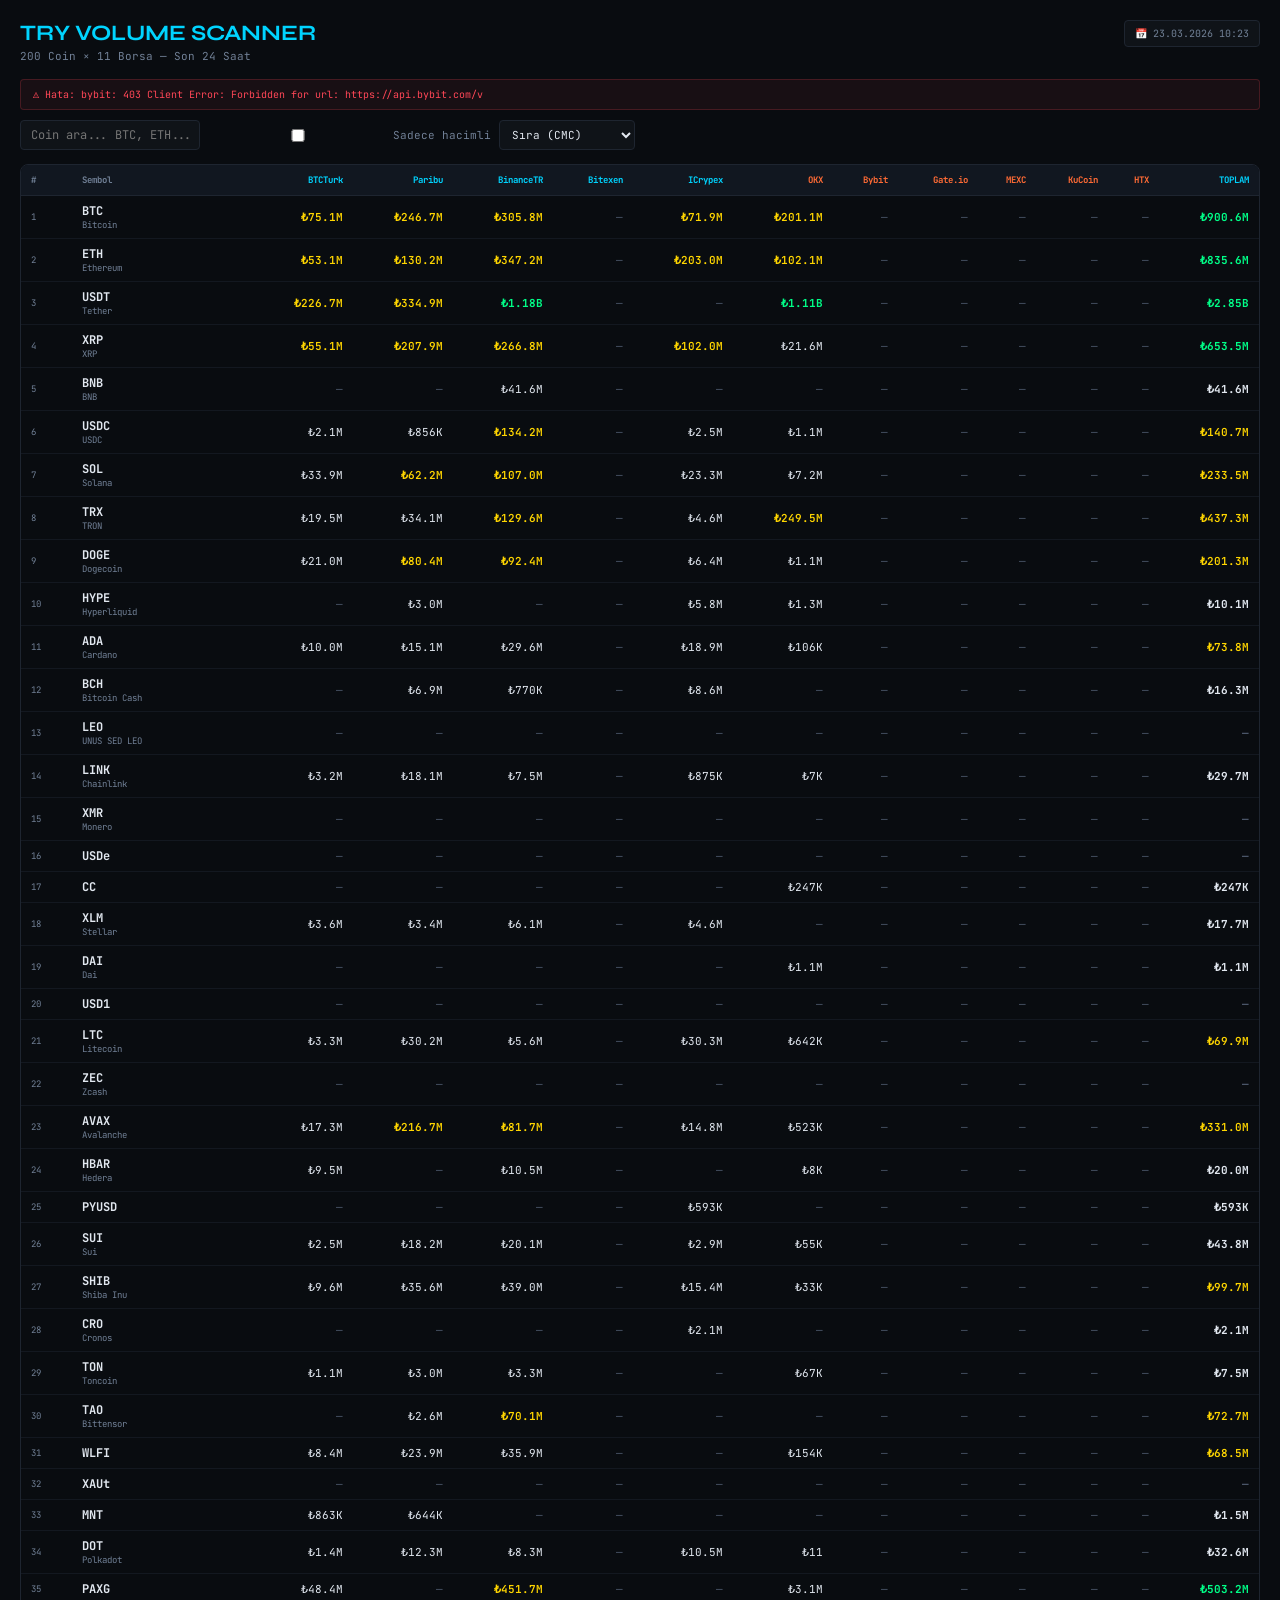
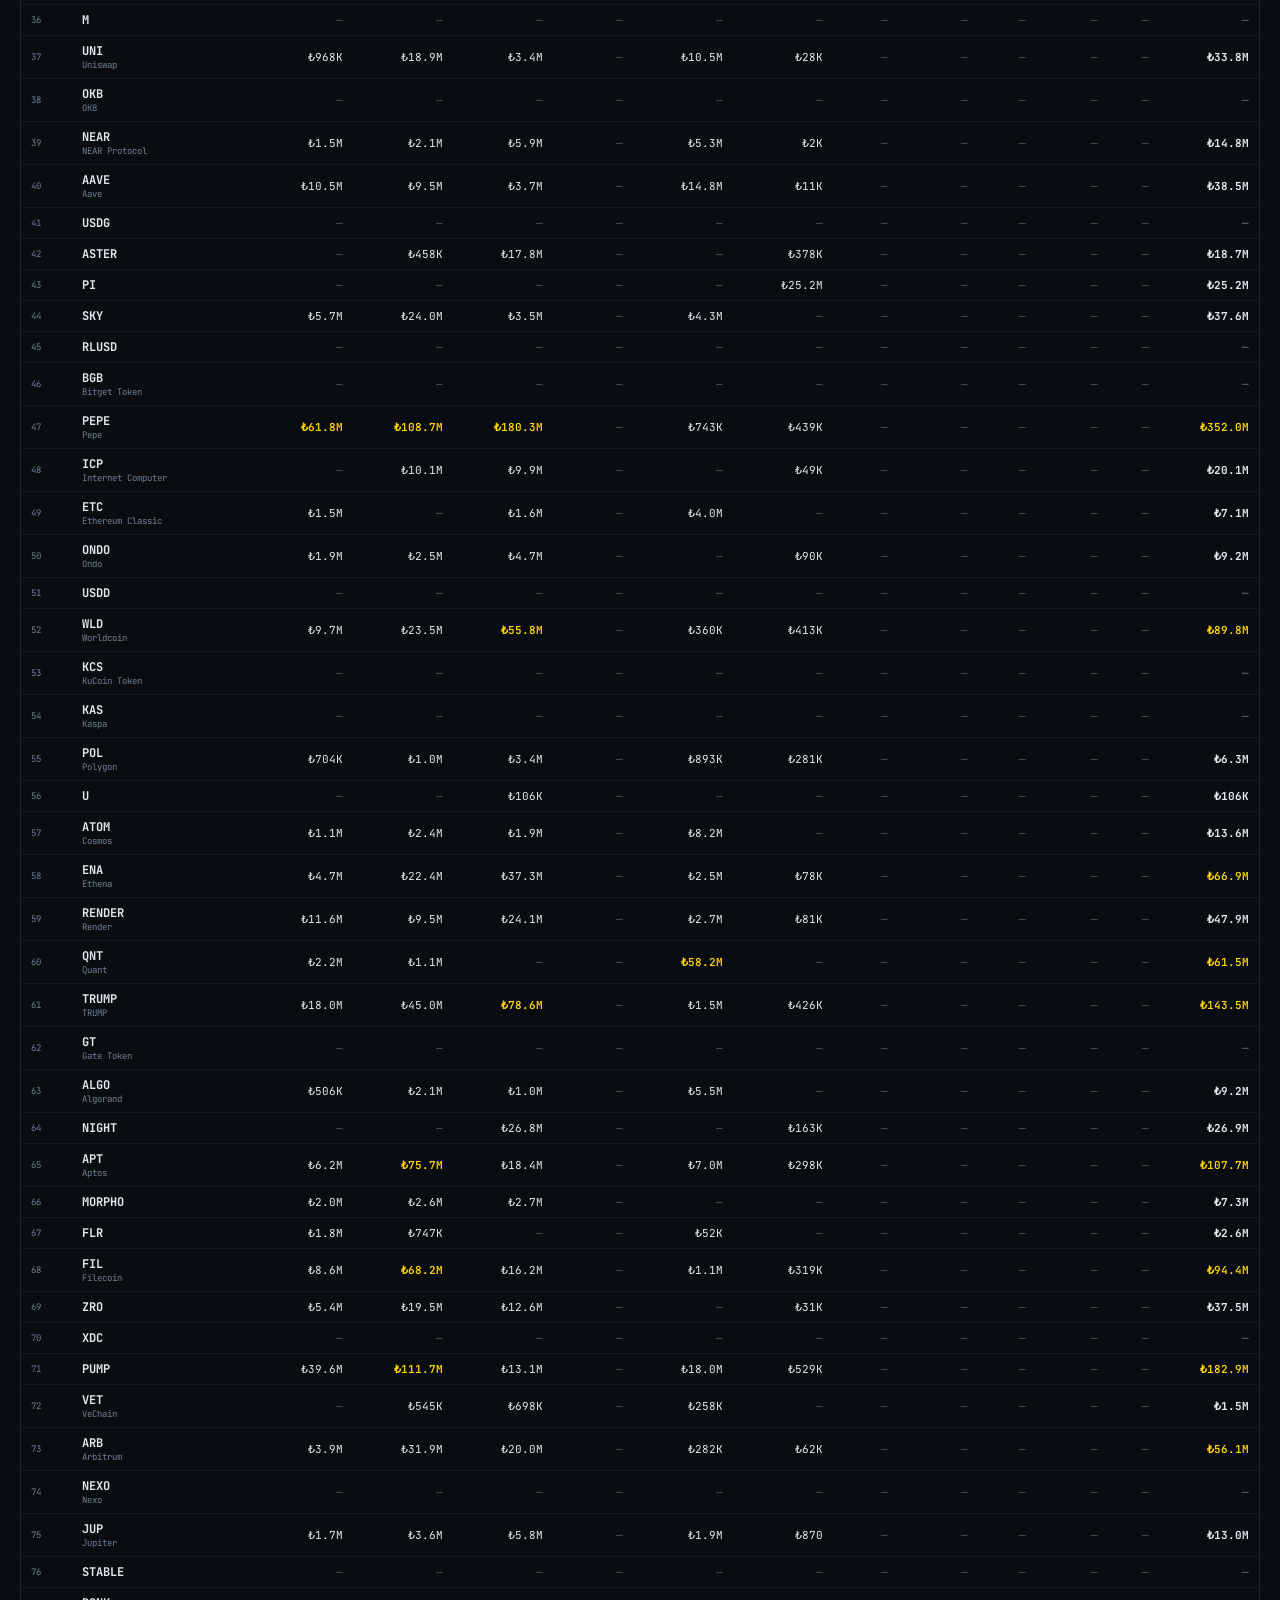
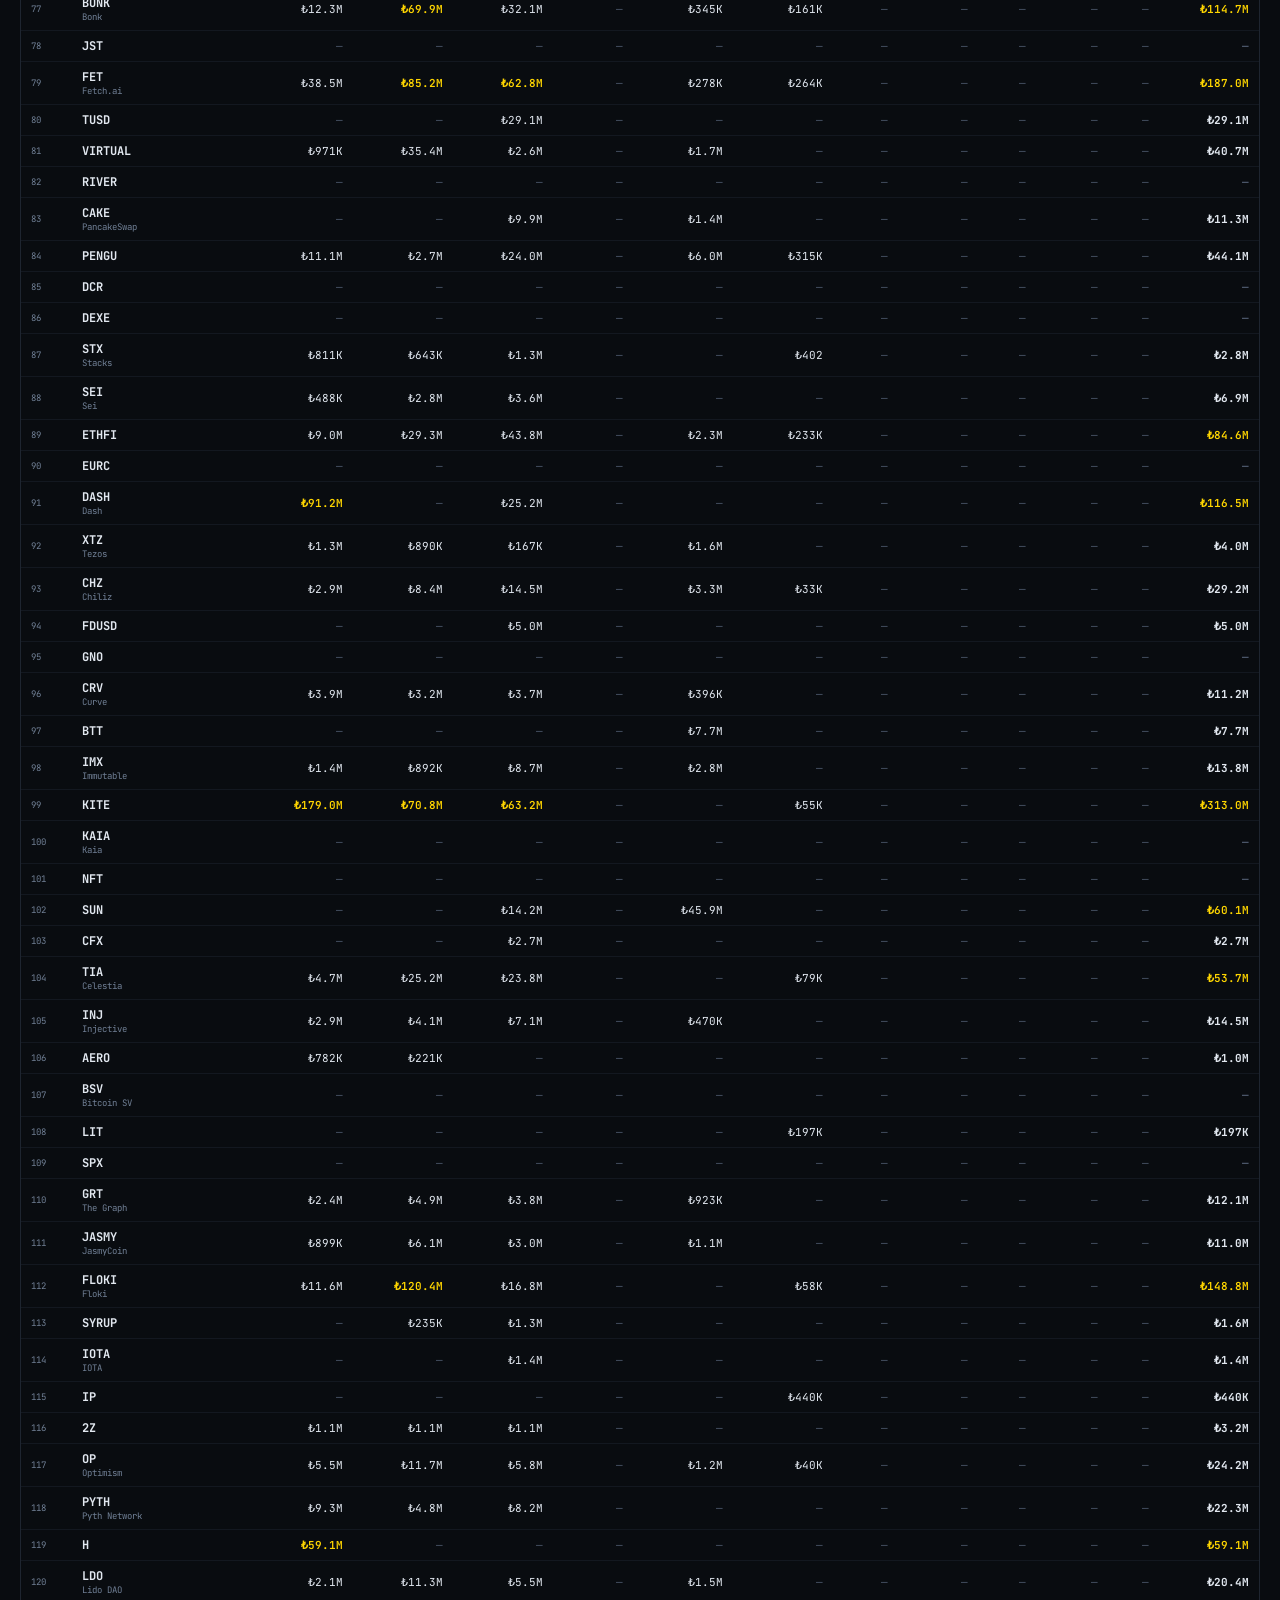
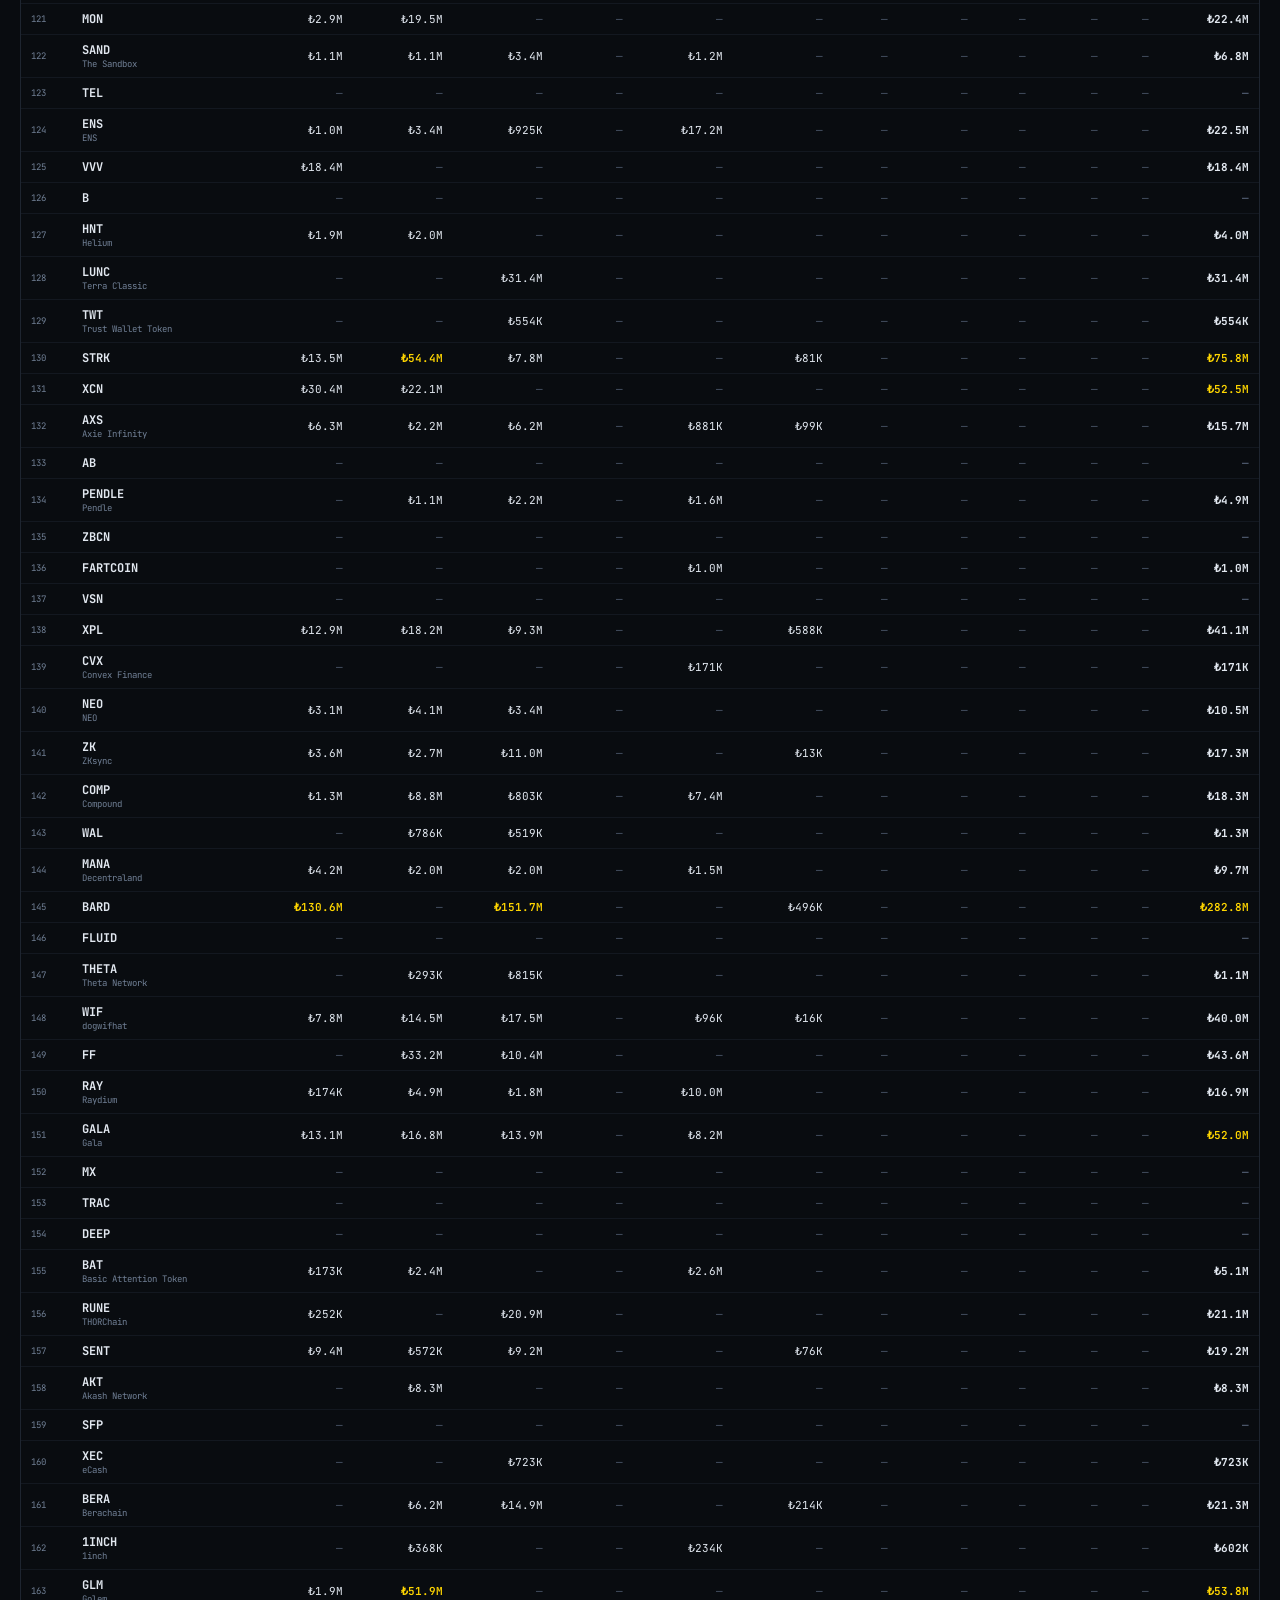
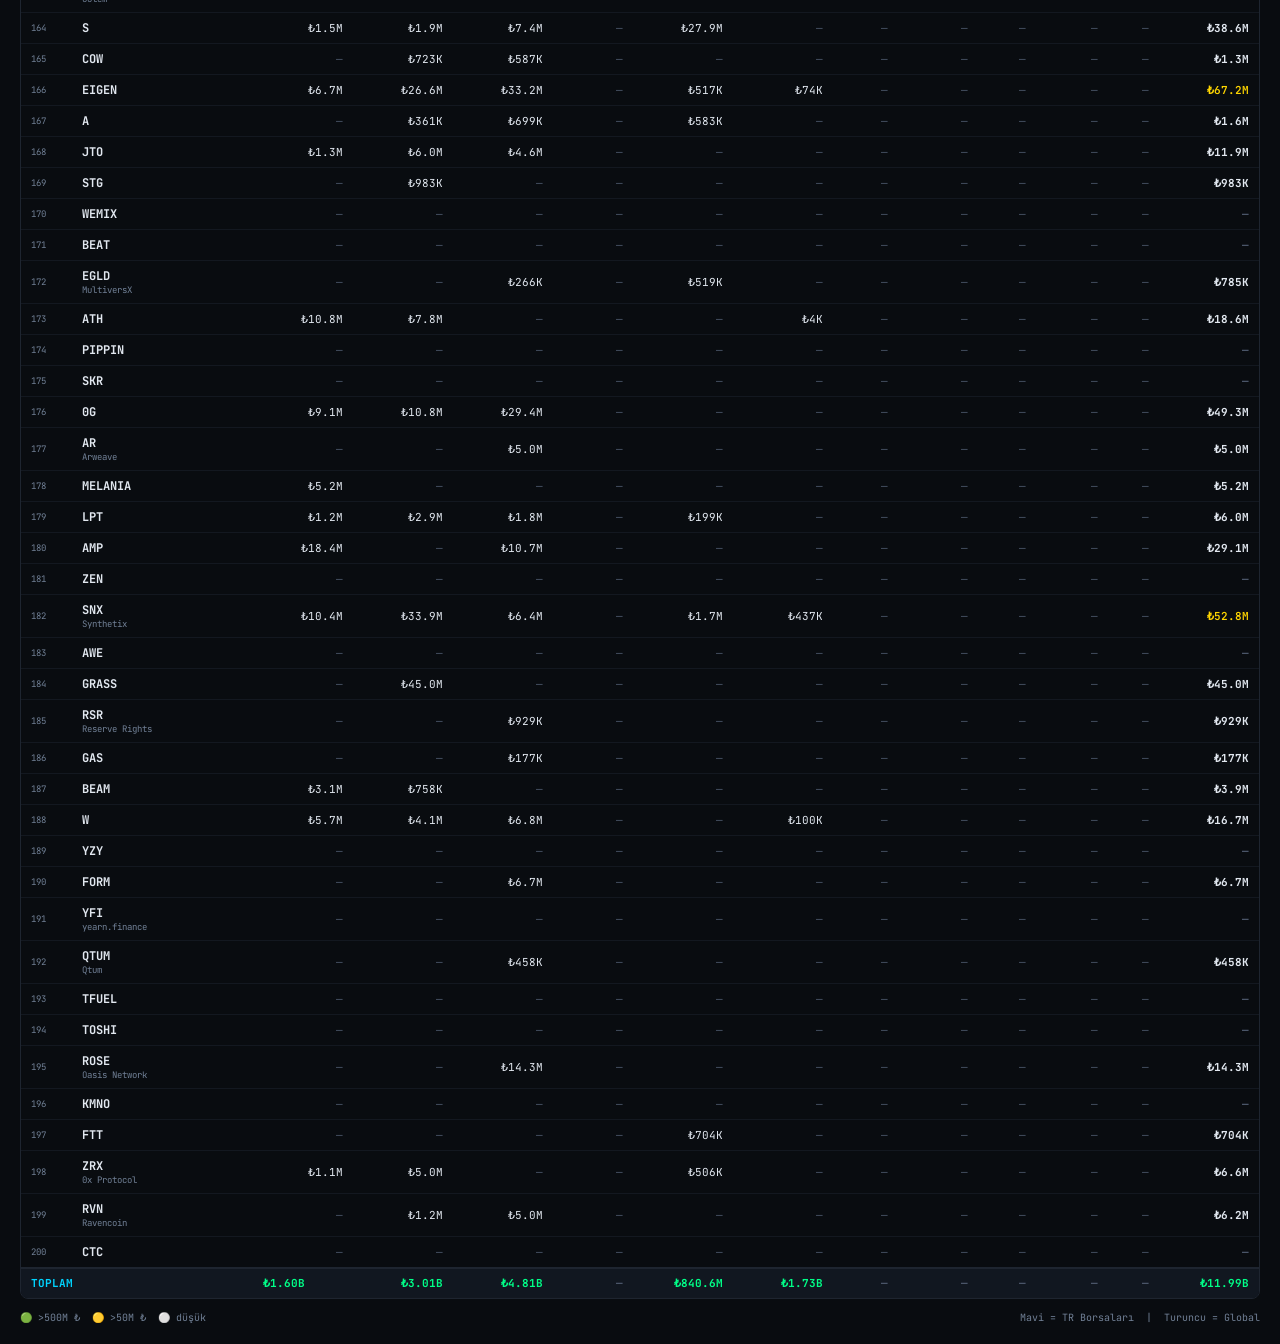
==== commit 0262730a: "feat: add XLSX export to volume scanner - Generate try_volumes.xlsx with formatted columns, color co" ====
--- a/try_volumes.html
+++ b/try_volumes.html
@@ -43,7 +43,7 @@
 <body>
 <div class="hdr">
   <div><h1>TRY VOLUME SCANNER</h1><p class="sub">200 Coin × 11 Borsa — Son 24 Saat</p></div>
-  <span class="ts">📅 23.03.2026 10:05</span>
+  <span class="ts">📅 23.03.2026 10:23</span>
 </div>
 <div class="errnote">⚠ Hata: bybit: 403 Client Error: Forbidden for url: https://api.bybit.com/v</div>
 <div class="filters">
@@ -59,208 +59,208 @@
 <table>
 <thead><tr><th>#</th><th>Sembol</th><th class="etr">BTCTurk</th><th class="etr">Paribu</th><th class="etr">BinanceTR</th><th class="etr">Bitexen</th><th class="etr">ICrypex</th><th class="eglobal">OKX</th><th class="eglobal">Bybit</th><th class="eglobal">Gate.io</th><th class="eglobal">MEXC</th><th class="eglobal">KuCoin</th><th class="eglobal">HTX</th><th style="color:var(--acc)">TOPLAM</th></tr></thead>
 <tbody id="tb">
-<tr><td class="rk">1</td><td><span class="sym">BTC</span><span class="cnm">Bitcoin</span></td><td><span class="vm">₺74.5M</span></td><td><span class="vm">₺246.3M</span></td><td><span class="vm">₺303.6M</span></td><td><span class="v0">—</span></td><td><span class="vm">₺71.7M</span></td><td><span class="vm">₺200.0M</span></td><td><span class="v0">—</span></td><td><span class="v0">—</span></td><td><span class="v0">—</span></td><td><span class="v0">—</span></td><td><span class="v0">—</span></td><td class="vtot"><span class="vh">₺896.2M</span></td></tr>
-<tr><td class="rk">2</td><td><span class="sym">ETH</span><span class="cnm">Ethereum</span></td><td><span class="vm">₺52.8M</span></td><td><span class="vm">₺131.2M</span></td><td><span class="vm">₺346.2M</span></td><td><span class="v0">—</span></td><td><span class="vm">₺203.6M</span></td><td><span class="vm">₺102.3M</span></td><td><span class="v0">—</span></td><td><span class="v0">—</span></td><td><span class="v0">—</span></td><td><span class="v0">—</span></td><td><span class="v0">—</span></td><td class="vtot"><span class="vh">₺836.1M</span></td></tr>
-<tr><td class="rk">3</td><td><span class="sym">USDT</span><span class="cnm">Tether</span></td><td><span class="vm">₺218.6M</span></td><td><span class="vm">₺321.0M</span></td><td><span class="vh">₺1.17B</span></td><td><span class="v0">—</span></td><td><span class="v0">—</span></td><td><span class="vh">₺1.09B</span></td><td><span class="v0">—</span></td><td><span class="v0">—</span></td><td><span class="v0">—</span></td><td><span class="v0">—</span></td><td><span class="v0">—</span></td><td class="vtot"><span class="vh">₺2.81B</span></td></tr>
-<tr><td class="rk">4</td><td><span class="sym">XRP</span><span class="cnm">XRP</span></td><td><span class="vm">₺55.6M</span></td><td><span class="vm">₺208.5M</span></td><td><span class="vm">₺265.1M</span></td><td><span class="v0">—</span></td><td><span class="vm">₺102.5M</span></td><td><span class="vl">₺22.2M</span></td><td><span class="v0">—</span></td><td><span class="v0">—</span></td><td><span class="v0">—</span></td><td><span class="v0">—</span></td><td><span class="v0">—</span></td><td class="vtot"><span class="vh">₺654.0M</span></td></tr>
-<tr><td class="rk">5</td><td><span class="sym">BNB</span><span class="cnm">BNB</span></td><td><span class="v0">—</span></td><td><span class="v0">—</span></td><td><span class="vl">₺41.1M</span></td><td><span class="v0">—</span></td><td><span class="v0">—</span></td><td><span class="v0">—</span></td><td><span class="v0">—</span></td><td><span class="v0">—</span></td><td><span class="v0">—</span></td><td><span class="v0">—</span></td><td><span class="v0">—</span></td><td class="vtot"><span class="vl">₺41.1M</span></td></tr>
-<tr><td class="rk">6</td><td><span class="sym">USDC</span><span class="cnm">USDC</span></td><td><span class="vl">₺1.8M</span></td><td><span class="vl">₺861K</span></td><td><span class="vm">₺133.5M</span></td><td><span class="v0">—</span></td><td><span class="vl">₺2.5M</span></td><td><span class="vl">₺1.0M</span></td><td><span class="v0">—</span></td><td><span class="v0">—</span></td><td><span class="v0">—</span></td><td><span class="v0">—</span></td><td><span class="v0">—</span></td><td class="vtot"><span class="vm">₺139.6M</span></td></tr>
-<tr><td class="rk">7</td><td><span class="sym">SOL</span><span class="cnm">Solana</span></td><td><span class="vl">₺32.2M</span></td><td><span class="vm">₺61.4M</span></td><td><span class="vm">₺106.0M</span></td><td><span class="v0">—</span></td><td><span class="vl">₺23.3M</span></td><td><span class="vl">₺7.1M</span></td><td><span class="v0">—</span></td><td><span class="v0">—</span></td><td><span class="v0">—</span></td><td><span class="v0">—</span></td><td><span class="v0">—</span></td><td class="vtot"><span class="vm">₺230.0M</span></td></tr>
-<tr><td class="rk">8</td><td><span class="sym">TRX</span><span class="cnm">TRON</span></td><td><span class="vl">₺19.5M</span></td><td><span class="vl">₺33.7M</span></td><td><span class="vm">₺128.1M</span></td><td><span class="v0">—</span></td><td><span class="vl">₺4.6M</span></td><td><span class="vm">₺249.9M</span></td><td><span class="v0">—</span></td><td><span class="v0">—</span></td><td><span class="v0">—</span></td><td><span class="v0">—</span></td><td><span class="v0">—</span></td><td class="vtot"><span class="vm">₺435.8M</span></td></tr>
-<tr><td class="rk">9</td><td><span class="sym">DOGE</span><span class="cnm">Dogecoin</span></td><td><span class="vl">₺20.5M</span></td><td><span class="vm">₺80.8M</span></td><td><span class="vm">₺91.1M</span></td><td><span class="v0">—</span></td><td><span class="vl">₺6.4M</span></td><td><span class="vl">₺1.1M</span></td><td><span class="v0">—</span></td><td><span class="v0">—</span></td><td><span class="v0">—</span></td><td><span class="v0">—</span></td><td><span class="v0">—</span></td><td class="vtot"><span class="vm">₺200.0M</span></td></tr>
-<tr><td class="rk">10</td><td><span class="sym">HYPE</span><span class="cnm">Hyperliquid</span></td><td><span class="v0">—</span></td><td><span class="vl">₺3.0M</span></td><td><span class="v0">—</span></td><td><span class="v0">—</span></td><td><span class="vl">₺5.8M</span></td><td><span class="vl">₺1.1M</span></td><td><span class="v0">—</span></td><td><span class="v0">—</span></td><td><span class="v0">—</span></td><td><span class="v0">—</span></td><td><span class="v0">—</span></td><td class="vtot"><span class="vl">₺9.9M</span></td></tr>
-<tr><td class="rk">11</td><td><span class="sym">ADA</span><span class="cnm">Cardano</span></td><td><span class="vl">₺10.0M</span></td><td><span class="vl">₺15.2M</span></td><td><span class="vl">₺29.8M</span></td><td><span class="v0">—</span></td><td><span class="vl">₺19.1M</span></td><td><span class="vl">₺106K</span></td><td><span class="v0">—</span></td><td><span class="v0">—</span></td><td><span class="v0">—</span></td><td><span class="v0">—</span></td><td><span class="v0">—</span></td><td class="vtot"><span class="vm">₺74.2M</span></td></tr>
-<tr><td class="rk">12</td><td><span class="sym">BCH</span><span class="cnm">Bitcoin Cash</span></td><td><span class="v0">—</span></td><td><span class="vl">₺7.0M</span></td><td><span class="vl">₺593K</span></td><td><span class="v0">—</span></td><td><span class="vl">₺8.6M</span></td><td><span class="v0">—</span></td><td><span class="v0">—</span></td><td><span class="v0">—</span></td><td><span class="v0">—</span></td><td><span class="v0">—</span></td><td><span class="v0">—</span></td><td class="vtot"><span class="vl">₺16.2M</span></td></tr>
+<tr><td class="rk">1</td><td><span class="sym">BTC</span><span class="cnm">Bitcoin</span></td><td><span class="vm">₺75.1M</span></td><td><span class="vm">₺246.7M</span></td><td><span class="vm">₺305.8M</span></td><td><span class="v0">—</span></td><td><span class="vm">₺71.9M</span></td><td><span class="vm">₺201.1M</span></td><td><span class="v0">—</span></td><td><span class="v0">—</span></td><td><span class="v0">—</span></td><td><span class="v0">—</span></td><td><span class="v0">—</span></td><td class="vtot"><span class="vh">₺900.6M</span></td></tr>
+<tr><td class="rk">2</td><td><span class="sym">ETH</span><span class="cnm">Ethereum</span></td><td><span class="vm">₺53.1M</span></td><td><span class="vm">₺130.2M</span></td><td><span class="vm">₺347.2M</span></td><td><span class="v0">—</span></td><td><span class="vm">₺203.0M</span></td><td><span class="vm">₺102.1M</span></td><td><span class="v0">—</span></td><td><span class="v0">—</span></td><td><span class="v0">—</span></td><td><span class="v0">—</span></td><td><span class="v0">—</span></td><td class="vtot"><span class="vh">₺835.6M</span></td></tr>
+<tr><td class="rk">3</td><td><span class="sym">USDT</span><span class="cnm">Tether</span></td><td><span class="vm">₺226.7M</span></td><td><span class="vm">₺334.9M</span></td><td><span class="vh">₺1.18B</span></td><td><span class="v0">—</span></td><td><span class="v0">—</span></td><td><span class="vh">₺1.11B</span></td><td><span class="v0">—</span></td><td><span class="v0">—</span></td><td><span class="v0">—</span></td><td><span class="v0">—</span></td><td><span class="v0">—</span></td><td class="vtot"><span class="vh">₺2.85B</span></td></tr>
+<tr><td class="rk">4</td><td><span class="sym">XRP</span><span class="cnm">XRP</span></td><td><span class="vm">₺55.1M</span></td><td><span class="vm">₺207.9M</span></td><td><span class="vm">₺266.8M</span></td><td><span class="v0">—</span></td><td><span class="vm">₺102.0M</span></td><td><span class="vl">₺21.6M</span></td><td><span class="v0">—</span></td><td><span class="v0">—</span></td><td><span class="v0">—</span></td><td><span class="v0">—</span></td><td><span class="v0">—</span></td><td class="vtot"><span class="vh">₺653.5M</span></td></tr>
+<tr><td class="rk">5</td><td><span class="sym">BNB</span><span class="cnm">BNB</span></td><td><span class="v0">—</span></td><td><span class="v0">—</span></td><td><span class="vl">₺41.6M</span></td><td><span class="v0">—</span></td><td><span class="v0">—</span></td><td><span class="v0">—</span></td><td><span class="v0">—</span></td><td><span class="v0">—</span></td><td><span class="v0">—</span></td><td><span class="v0">—</span></td><td><span class="v0">—</span></td><td class="vtot"><span class="vl">₺41.6M</span></td></tr>
+<tr><td class="rk">6</td><td><span class="sym">USDC</span><span class="cnm">USDC</span></td><td><span class="vl">₺2.1M</span></td><td><span class="vl">₺856K</span></td><td><span class="vm">₺134.2M</span></td><td><span class="v0">—</span></td><td><span class="vl">₺2.5M</span></td><td><span class="vl">₺1.1M</span></td><td><span class="v0">—</span></td><td><span class="v0">—</span></td><td><span class="v0">—</span></td><td><span class="v0">—</span></td><td><span class="v0">—</span></td><td class="vtot"><span class="vm">₺140.7M</span></td></tr>
+<tr><td class="rk">7</td><td><span class="sym">SOL</span><span class="cnm">Solana</span></td><td><span class="vl">₺33.9M</span></td><td><span class="vm">₺62.2M</span></td><td><span class="vm">₺107.0M</span></td><td><span class="v0">—</span></td><td><span class="vl">₺23.3M</span></td><td><span class="vl">₺7.2M</span></td><td><span class="v0">—</span></td><td><span class="v0">—</span></td><td><span class="v0">—</span></td><td><span class="v0">—</span></td><td><span class="v0">—</span></td><td class="vtot"><span class="vm">₺233.5M</span></td></tr>
+<tr><td class="rk">8</td><td><span class="sym">TRX</span><span class="cnm">TRON</span></td><td><span class="vl">₺19.5M</span></td><td><span class="vl">₺34.1M</span></td><td><span class="vm">₺129.6M</span></td><td><span class="v0">—</span></td><td><span class="vl">₺4.6M</span></td><td><span class="vm">₺249.5M</span></td><td><span class="v0">—</span></td><td><span class="v0">—</span></td><td><span class="v0">—</span></td><td><span class="v0">—</span></td><td><span class="v0">—</span></td><td class="vtot"><span class="vm">₺437.3M</span></td></tr>
+<tr><td class="rk">9</td><td><span class="sym">DOGE</span><span class="cnm">Dogecoin</span></td><td><span class="vl">₺21.0M</span></td><td><span class="vm">₺80.4M</span></td><td><span class="vm">₺92.4M</span></td><td><span class="v0">—</span></td><td><span class="vl">₺6.4M</span></td><td><span class="vl">₺1.1M</span></td><td><span class="v0">—</span></td><td><span class="v0">—</span></td><td><span class="v0">—</span></td><td><span class="v0">—</span></td><td><span class="v0">—</span></td><td class="vtot"><span class="vm">₺201.3M</span></td></tr>
+<tr><td class="rk">10</td><td><span class="sym">HYPE</span><span class="cnm">Hyperliquid</span></td><td><span class="v0">—</span></td><td><span class="vl">₺3.0M</span></td><td><span class="v0">—</span></td><td><span class="v0">—</span></td><td><span class="vl">₺5.8M</span></td><td><span class="vl">₺1.3M</span></td><td><span class="v0">—</span></td><td><span class="v0">—</span></td><td><span class="v0">—</span></td><td><span class="v0">—</span></td><td><span class="v0">—</span></td><td class="vtot"><span class="vl">₺10.1M</span></td></tr>
+<tr><td class="rk">11</td><td><span class="sym">ADA</span><span class="cnm">Cardano</span></td><td><span class="vl">₺10.0M</span></td><td><span class="vl">₺15.1M</span></td><td><span class="vl">₺29.6M</span></td><td><span class="v0">—</span></td><td><span class="vl">₺18.9M</span></td><td><span class="vl">₺106K</span></td><td><span class="v0">—</span></td><td><span class="v0">—</span></td><td><span class="v0">—</span></td><td><span class="v0">—</span></td><td><span class="v0">—</span></td><td class="vtot"><span class="vm">₺73.8M</span></td></tr>
+<tr><td class="rk">12</td><td><span class="sym">BCH</span><span class="cnm">Bitcoin Cash</span></td><td><span class="v0">—</span></td><td><span class="vl">₺6.9M</span></td><td><span class="vl">₺770K</span></td><td><span class="v0">—</span></td><td><span class="vl">₺8.6M</span></td><td><span class="v0">—</span></td><td><span class="v0">—</span></td><td><span class="v0">—</span></td><td><span class="v0">—</span></td><td><span class="v0">—</span></td><td><span class="v0">—</span></td><td class="vtot"><span class="vl">₺16.3M</span></td></tr>
 <tr><td class="rk">13</td><td><span class="sym">LEO</span><span class="cnm">UNUS SED LEO</span></td><td><span class="v0">—</span></td><td><span class="v0">—</span></td><td><span class="v0">—</span></td><td><span class="v0">—</span></td><td><span class="v0">—</span></td><td><span class="v0">—</span></td><td><span class="v0">—</span></td><td><span class="v0">—</span></td><td><span class="v0">—</span></td><td><span class="v0">—</span></td><td><span class="v0">—</span></td><td class="vtot"><span class="v0">—</span></td></tr>
-<tr><td class="rk">14</td><td><span class="sym">LINK</span><span class="cnm">Chainlink</span></td><td><span class="vl">₺3.2M</span></td><td><span class="vl">₺18.2M</span></td><td><span class="vl">₺7.4M</span></td><td><span class="v0">—</span></td><td><span class="vl">₺872K</span></td><td><span class="vl">₺7K</span></td><td><span class="v0">—</span></td><td><span class="v0">—</span></td><td><span class="v0">—</span></td><td><span class="v0">—</span></td><td><span class="v0">—</span></td><td class="vtot"><span class="vl">₺29.7M</span></td></tr>
+<tr><td class="rk">14</td><td><span class="sym">LINK</span><span class="cnm">Chainlink</span></td><td><span class="vl">₺3.2M</span></td><td><span class="vl">₺18.1M</span></td><td><span class="vl">₺7.5M</span></td><td><span class="v0">—</span></td><td><span class="vl">₺875K</span></td><td><span class="vl">₺7K</span></td><td><span class="v0">—</span></td><td><span class="v0">—</span></td><td><span class="v0">—</span></td><td><span class="v0">—</span></td><td><span class="v0">—</span></td><td class="vtot"><span class="vl">₺29.7M</span></td></tr>
 <tr><td class="rk">15</td><td><span class="sym">XMR</span><span class="cnm">Monero</span></td><td><span class="v0">—</span></td><td><span class="v0">—</span></td><td><span class="v0">—</span></td><td><span class="v0">—</span></td><td><span class="v0">—</span></td><td><span class="v0">—</span></td><td><span class="v0">—</span></td><td><span class="v0">—</span></td><td><span class="v0">—</span></td><td><span class="v0">—</span></td><td><span class="v0">—</span></td><td class="vtot"><span class="v0">—</span></td></tr>
 <tr><td class="rk">16</td><td><span class="sym">USDe</span></td><td><span class="v0">—</span></td><td><span class="v0">—</span></td><td><span class="v0">—</span></td><td><span class="v0">—</span></td><td><span class="v0">—</span></td><td><span class="v0">—</span></td><td><span class="v0">—</span></td><td><span class="v0">—</span></td><td><span class="v0">—</span></td><td><span class="v0">—</span></td><td><span class="v0">—</span></td><td class="vtot"><span class="v0">—</span></td></tr>
 <tr><td class="rk">17</td><td><span class="sym">CC</span></td><td><span class="v0">—</span></td><td><span class="v0">—</span></td><td><span class="v0">—</span></td><td><span class="v0">—</span></td><td><span class="v0">—</span></td><td><span class="vl">₺247K</span></td><td><span class="v0">—</span></td><td><span class="v0">—</span></td><td><span class="v0">—</span></td><td><span class="v0">—</span></td><td><span class="v0">—</span></td><td class="vtot"><span class="vl">₺247K</span></td></tr>
-<tr><td class="rk">18</td><td><span class="sym">XLM</span><span class="cnm">Stellar</span></td><td><span class="vl">₺3.8M</span></td><td><span class="vl">₺3.4M</span></td><td><span class="vl">₺6.5M</span></td><td><span class="v0">—</span></td><td><span class="vl">₺4.7M</span></td><td><span class="v0">—</span></td><td><span class="v0">—</span></td><td><span class="v0">—</span></td><td><span class="v0">—</span></td><td><span class="v0">—</span></td><td><span class="v0">—</span></td><td class="vtot"><span class="vl">₺18.3M</span></td></tr>
+<tr><td class="rk">18</td><td><span class="sym">XLM</span><span class="cnm">Stellar</span></td><td><span class="vl">₺3.6M</span></td><td><span class="vl">₺3.4M</span></td><td><span class="vl">₺6.1M</span></td><td><span class="v0">—</span></td><td><span class="vl">₺4.6M</span></td><td><span class="v0">—</span></td><td><span class="v0">—</span></td><td><span class="v0">—</span></td><td><span class="v0">—</span></td><td><span class="v0">—</span></td><td><span class="v0">—</span></td><td class="vtot"><span class="vl">₺17.7M</span></td></tr>
 <tr><td class="rk">19</td><td><span class="sym">DAI</span><span class="cnm">Dai</span></td><td><span class="v0">—</span></td><td><span class="v0">—</span></td><td><span class="v0">—</span></td><td><span class="v0">—</span></td><td><span class="v0">—</span></td><td><span class="vl">₺1.1M</span></td><td><span class="v0">—</span></td><td><span class="v0">—</span></td><td><span class="v0">—</span></td><td><span class="v0">—</span></td><td><span class="v0">—</span></td><td class="vtot"><span class="vl">₺1.1M</span></td></tr>
 <tr><td class="rk">20</td><td><span class="sym">USD1</span></td><td><span class="v0">—</span></td><td><span class="v0">—</span></td><td><span class="v0">—</span></td><td><span class="v0">—</span></td><td><span class="v0">—</span></td><td><span class="v0">—</span></td><td><span class="v0">—</span></td><td><span class="v0">—</span></td><td><span class="v0">—</span></td><td><span class="v0">—</span></td><td><span class="v0">—</span></td><td class="vtot"><span class="v0">—</span></td></tr>
-<tr><td class="rk">21</td><td><span class="sym">LTC</span><span class="cnm">Litecoin</span></td><td><span class="vl">₺3.2M</span></td><td><span class="vl">₺29.9M</span></td><td><span class="vl">₺5.6M</span></td><td><span class="v0">—</span></td><td><span class="vl">₺30.6M</span></td><td><span class="vl">₺641K</span></td><td><span class="v0">—</span></td><td><span class="v0">—</span></td><td><span class="v0">—</span></td><td><span class="v0">—</span></td><td><span class="v0">—</span></td><td class="vtot"><span class="vm">₺70.0M</span></td></tr>
+<tr><td class="rk">21</td><td><span class="sym">LTC</span><span class="cnm">Litecoin</span></td><td><span class="vl">₺3.3M</span></td><td><span class="vl">₺30.2M</span></td><td><span class="vl">₺5.6M</span></td><td><span class="v0">—</span></td><td><span class="vl">₺30.3M</span></td><td><span class="vl">₺642K</span></td><td><span class="v0">—</span></td><td><span class="v0">—</span></td><td><span class="v0">—</span></td><td><span class="v0">—</span></td><td><span class="v0">—</span></td><td class="vtot"><span class="vm">₺69.9M</span></td></tr>
 <tr><td class="rk">22</td><td><span class="sym">ZEC</span><span class="cnm">Zcash</span></td><td><span class="v0">—</span></td><td><span class="v0">—</span></td><td><span class="v0">—</span></td><td><span class="v0">—</span></td><td><span class="v0">—</span></td><td><span class="v0">—</span></td><td><span class="v0">—</span></td><td><span class="v0">—</span></td><td><span class="v0">—</span></td><td><span class="v0">—</span></td><td><span class="v0">—</span></td><td class="vtot"><span class="v0">—</span></td></tr>
-<tr><td class="rk">23</td><td><span class="sym">AVAX</span><span class="cnm">Avalanche</span></td><td><span class="vl">₺17.6M</span></td><td><span class="vm">₺216.2M</span></td><td><span class="vm">₺82.7M</span></td><td><span class="v0">—</span></td><td><span class="vl">₺14.8M</span></td><td><span class="vl">₺523K</span></td><td><span class="v0">—</span></td><td><span class="v0">—</span></td><td><span class="v0">—</span></td><td><span class="v0">—</span></td><td><span class="v0">—</span></td><td class="vtot"><span class="vm">₺331.9M</span></td></tr>
-<tr><td class="rk">24</td><td><span class="sym">HBAR</span><span class="cnm">Hedera</span></td><td><span class="vl">₺9.5M</span></td><td><span class="v0">—</span></td><td><span class="vl">₺10.2M</span></td><td><span class="v0">—</span></td><td><span class="v0">—</span></td><td><span class="vl">₺8K</span></td><td><span class="v0">—</span></td><td><span class="v0">—</span></td><td><span class="v0">—</span></td><td><span class="v0">—</span></td><td><span class="v0">—</span></td><td class="vtot"><span class="vl">₺19.7M</span></td></tr>
-<tr><td class="rk">25</td><td><span class="sym">PYUSD</span></td><td><span class="v0">—</span></td><td><span class="v0">—</span></td><td><span class="v0">—</span></td><td><span class="v0">—</span></td><td><span class="vl">₺594K</span></td><td><span class="v0">—</span></td><td><span class="v0">—</span></td><td><span class="v0">—</span></td><td><span class="v0">—</span></td><td><span class="v0">—</span></td><td><span class="v0">—</span></td><td class="vtot"><span class="vl">₺594K</span></td></tr>
+<tr><td class="rk">23</td><td><span class="sym">AVAX</span><span class="cnm">Avalanche</span></td><td><span class="vl">₺17.3M</span></td><td><span class="vm">₺216.7M</span></td><td><span class="vm">₺81.7M</span></td><td><span class="v0">—</span></td><td><span class="vl">₺14.8M</span></td><td><span class="vl">₺523K</span></td><td><span class="v0">—</span></td><td><span class="v0">—</span></td><td><span class="v0">—</span></td><td><span class="v0">—</span></td><td><span class="v0">—</span></td><td class="vtot"><span class="vm">₺331.0M</span></td></tr>
+<tr><td class="rk">24</td><td><span class="sym">HBAR</span><span class="cnm">Hedera</span></td><td><span class="vl">₺9.5M</span></td><td><span class="v0">—</span></td><td><span class="vl">₺10.5M</span></td><td><span class="v0">—</span></td><td><span class="v0">—</span></td><td><span class="vl">₺8K</span></td><td><span class="v0">—</span></td><td><span class="v0">—</span></td><td><span class="v0">—</span></td><td><span class="v0">—</span></td><td><span class="v0">—</span></td><td class="vtot"><span class="vl">₺20.0M</span></td></tr>
+<tr><td class="rk">25</td><td><span class="sym">PYUSD</span></td><td><span class="v0">—</span></td><td><span class="v0">—</span></td><td><span class="v0">—</span></td><td><span class="v0">—</span></td><td><span class="vl">₺593K</span></td><td><span class="v0">—</span></td><td><span class="v0">—</span></td><td><span class="v0">—</span></td><td><span class="v0">—</span></td><td><span class="v0">—</span></td><td><span class="v0">—</span></td><td class="vtot"><span class="vl">₺593K</span></td></tr>
 <tr><td class="rk">26</td><td><span class="sym">SUI</span><span class="cnm">Sui</span></td><td><span class="vl">₺2.5M</span></td><td><span class="vl">₺18.2M</span></td><td><span class="vl">₺20.1M</span></td><td><span class="v0">—</span></td><td><span class="vl">₺2.9M</span></td><td><span class="vl">₺55K</span></td><td><span class="v0">—</span></td><td><span class="v0">—</span></td><td><span class="v0">—</span></td><td><span class="v0">—</span></td><td><span class="v0">—</span></td><td class="vtot"><span class="vl">₺43.8M</span></td></tr>
-<tr><td class="rk">27</td><td><span class="sym">SHIB</span><span class="cnm">Shiba Inu</span></td><td><span class="vl">₺10.2M</span></td><td><span class="vl">₺35.5M</span></td><td><span class="vl">₺39.0M</span></td><td><span class="v0">—</span></td><td><span class="vl">₺15.6M</span></td><td><span class="vl">₺33K</span></td><td><span class="v0">—</span></td><td><span class="v0">—</span></td><td><span class="v0">—</span></td><td><span class="v0">—</span></td><td><span class="v0">—</span></td><td class="vtot"><span class="vm">₺100.3M</span></td></tr>
+<tr><td class="rk">27</td><td><span class="sym">SHIB</span><span class="cnm">Shiba Inu</span></td><td><span class="vl">₺9.6M</span></td><td><span class="vl">₺35.6M</span></td><td><span class="vl">₺39.0M</span></td><td><span class="v0">—</span></td><td><span class="vl">₺15.4M</span></td><td><span class="vl">₺33K</span></td><td><span class="v0">—</span></td><td><span class="v0">—</span></td><td><span class="v0">—</span></td><td><span class="v0">—</span></td><td><span class="v0">—</span></td><td class="vtot"><span class="vm">₺99.7M</span></td></tr>
 <tr><td class="rk">28</td><td><span class="sym">CRO</span><span class="cnm">Cronos</span></td><td><span class="v0">—</span></td><td><span class="v0">—</span></td><td><span class="v0">—</span></td><td><span class="v0">—</span></td><td><span class="vl">₺2.1M</span></td><td><span class="v0">—</span></td><td><span class="v0">—</span></td><td><span class="v0">—</span></td><td><span class="v0">—</span></td><td><span class="v0">—</span></td><td><span class="v0">—</span></td><td class="vtot"><span class="vl">₺2.1M</span></td></tr>
-<tr><td class="rk">29</td><td><span class="sym">TON</span><span class="cnm">Toncoin</span></td><td><span class="vl">₺1.1M</span></td><td><span class="vl">₺3.2M</span></td><td><span class="vl">₺2.7M</span></td><td><span class="v0">—</span></td><td><span class="v0">—</span></td><td><span class="vl">₺67K</span></td><td><span class="v0">—</span></td><td><span class="v0">—</span></td><td><span class="v0">—</span></td><td><span class="v0">—</span></td><td><span class="v0">—</span></td><td class="vtot"><span class="vl">₺7.0M</span></td></tr>
-<tr><td class="rk">30</td><td><span class="sym">TAO</span><span class="cnm">Bittensor</span></td><td><span class="v0">—</span></td><td><span class="vl">₺2.6M</span></td><td><span class="vm">₺70.0M</span></td><td><span class="v0">—</span></td><td><span class="v0">—</span></td><td><span class="v0">—</span></td><td><span class="v0">—</span></td><td><span class="v0">—</span></td><td><span class="v0">—</span></td><td><span class="v0">—</span></td><td><span class="v0">—</span></td><td class="vtot"><span class="vm">₺72.7M</span></td></tr>
-<tr><td class="rk">31</td><td><span class="sym">WLFI</span></td><td><span class="vl">₺8.5M</span></td><td><span class="vl">₺24.4M</span></td><td><span class="vl">₺36.4M</span></td><td><span class="v0">—</span></td><td><span class="v0">—</span></td><td><span class="vl">₺154K</span></td><td><span class="v0">—</span></td><td><span class="v0">—</span></td><td><span class="v0">—</span></td><td><span class="v0">—</span></td><td><span class="v0">—</span></td><td class="vtot"><span class="vm">₺69.4M</span></td></tr>
+<tr><td class="rk">29</td><td><span class="sym">TON</span><span class="cnm">Toncoin</span></td><td><span class="vl">₺1.1M</span></td><td><span class="vl">₺3.0M</span></td><td><span class="vl">₺3.3M</span></td><td><span class="v0">—</span></td><td><span class="v0">—</span></td><td><span class="vl">₺67K</span></td><td><span class="v0">—</span></td><td><span class="v0">—</span></td><td><span class="v0">—</span></td><td><span class="v0">—</span></td><td><span class="v0">—</span></td><td class="vtot"><span class="vl">₺7.5M</span></td></tr>
+<tr><td class="rk">30</td><td><span class="sym">TAO</span><span class="cnm">Bittensor</span></td><td><span class="v0">—</span></td><td><span class="vl">₺2.6M</span></td><td><span class="vm">₺70.1M</span></td><td><span class="v0">—</span></td><td><span class="v0">—</span></td><td><span class="v0">—</span></td><td><span class="v0">—</span></td><td><span class="v0">—</span></td><td><span class="v0">—</span></td><td><span class="v0">—</span></td><td><span class="v0">—</span></td><td class="vtot"><span class="vm">₺72.7M</span></td></tr>
+<tr><td class="rk">31</td><td><span class="sym">WLFI</span></td><td><span class="vl">₺8.4M</span></td><td><span class="vl">₺23.9M</span></td><td><span class="vl">₺35.9M</span></td><td><span class="v0">—</span></td><td><span class="v0">—</span></td><td><span class="vl">₺154K</span></td><td><span class="v0">—</span></td><td><span class="v0">—</span></td><td><span class="v0">—</span></td><td><span class="v0">—</span></td><td><span class="v0">—</span></td><td class="vtot"><span class="vm">₺68.5M</span></td></tr>
 <tr><td class="rk">32</td><td><span class="sym">XAUt</span></td><td><span class="v0">—</span></td><td><span class="v0">—</span></td><td><span class="v0">—</span></td><td><span class="v0">—</span></td><td><span class="v0">—</span></td><td><span class="v0">—</span></td><td><span class="v0">—</span></td><td><span class="v0">—</span></td><td><span class="v0">—</span></td><td><span class="v0">—</span></td><td><span class="v0">—</span></td><td class="vtot"><span class="v0">—</span></td></tr>
-<tr><td class="rk">33</td><td><span class="sym">MNT</span></td><td><span class="vl">₺877K</span></td><td><span class="vl">₺650K</span></td><td><span class="v0">—</span></td><td><span class="v0">—</span></td><td><span class="v0">—</span></td><td><span class="v0">—</span></td><td><span class="v0">—</span></td><td><span class="v0">—</span></td><td><span class="v0">—</span></td><td><span class="v0">—</span></td><td><span class="v0">—</span></td><td class="vtot"><span class="vl">₺1.5M</span></td></tr>
-<tr><td class="rk">34</td><td><span class="sym">DOT</span><span class="cnm">Polkadot</span></td><td><span class="vl">₺1.4M</span></td><td><span class="vl">₺12.1M</span></td><td><span class="vl">₺8.4M</span></td><td><span class="v0">—</span></td><td><span class="vl">₺10.5M</span></td><td><span class="vl">₺11</span></td><td><span class="v0">—</span></td><td><span class="v0">—</span></td><td><span class="v0">—</span></td><td><span class="v0">—</span></td><td><span class="v0">—</span></td><td class="vtot"><span class="vl">₺32.4M</span></td></tr>
-<tr><td class="rk">35</td><td><span class="sym">PAXG</span></td><td><span class="vl">₺47.7M</span></td><td><span class="v0">—</span></td><td><span class="vm">₺447.5M</span></td><td><span class="v0">—</span></td><td><span class="v0">—</span></td><td><span class="vl">₺2.6M</span></td><td><span class="v0">—</span></td><td><span class="v0">—</span></td><td><span class="v0">—</span></td><td><span class="v0">—</span></td><td><span class="v0">—</span></td><td class="vtot"><span class="vm">₺497.7M</span></td></tr>
+<tr><td class="rk">33</td><td><span class="sym">MNT</span></td><td><span class="vl">₺863K</span></td><td><span class="vl">₺644K</span></td><td><span class="v0">—</span></td><td><span class="v0">—</span></td><td><span class="v0">—</span></td><td><span class="v0">—</span></td><td><span class="v0">—</span></td><td><span class="v0">—</span></td><td><span class="v0">—</span></td><td><span class="v0">—</span></td><td><span class="v0">—</span></td><td class="vtot"><span class="vl">₺1.5M</span></td></tr>
+<tr><td class="rk">34</td><td><span class="sym">DOT</span><span class="cnm">Polkadot</span></td><td><span class="vl">₺1.4M</span></td><td><span class="vl">₺12.3M</span></td><td><span class="vl">₺8.3M</span></td><td><span class="v0">—</span></td><td><span class="vl">₺10.5M</span></td><td><span class="vl">₺11</span></td><td><span class="v0">—</span></td><td><span class="v0">—</span></td><td><span class="v0">—</span></td><td><span class="v0">—</span></td><td><span class="v0">—</span></td><td class="vtot"><span class="vl">₺32.6M</span></td></tr>
+<tr><td class="rk">35</td><td><span class="sym">PAXG</span></td><td><span class="vl">₺48.4M</span></td><td><span class="v0">—</span></td><td><span class="vm">₺451.7M</span></td><td><span class="v0">—</span></td><td><span class="v0">—</span></td><td><span class="vl">₺3.1M</span></td><td><span class="v0">—</span></td><td><span class="v0">—</span></td><td><span class="v0">—</span></td><td><span class="v0">—</span></td><td><span class="v0">—</span></td><td class="vtot"><span class="vh">₺503.2M</span></td></tr>
 <tr><td class="rk">36</td><td><span class="sym">M</span></td><td><span class="v0">—</span></td><td><span class="v0">—</span></td><td><span class="v0">—</span></td><td><span class="v0">—</span></td><td><span class="v0">—</span></td><td><span class="v0">—</span></td><td><span class="v0">—</span></td><td><span class="v0">—</span></td><td><span class="v0">—</span></td><td><span class="v0">—</span></td><td><span class="v0">—</span></td><td class="vtot"><span class="v0">—</span></td></tr>
-<tr><td class="rk">37</td><td><span class="sym">UNI</span><span class="cnm">Uniswap</span></td><td><span class="vl">₺912K</span></td><td><span class="vl">₺18.7M</span></td><td><span class="vl">₺3.3M</span></td><td><span class="v0">—</span></td><td><span class="vl">₺10.2M</span></td><td><span class="vl">₺28K</span></td><td><span class="v0">—</span></td><td><span class="v0">—</span></td><td><span class="v0">—</span></td><td><span class="v0">—</span></td><td><span class="v0">—</span></td><td class="vtot"><span class="vl">₺33.2M</span></td></tr>
+<tr><td class="rk">37</td><td><span class="sym">UNI</span><span class="cnm">Uniswap</span></td><td><span class="vl">₺968K</span></td><td><span class="vl">₺18.9M</span></td><td><span class="vl">₺3.4M</span></td><td><span class="v0">—</span></td><td><span class="vl">₺10.5M</span></td><td><span class="vl">₺28K</span></td><td><span class="v0">—</span></td><td><span class="v0">—</span></td><td><span class="v0">—</span></td><td><span class="v0">—</span></td><td><span class="v0">—</span></td><td class="vtot"><span class="vl">₺33.8M</span></td></tr>
 <tr><td class="rk">38</td><td><span class="sym">OKB</span><span class="cnm">OKB</span></td><td><span class="v0">—</span></td><td><span class="v0">—</span></td><td><span class="v0">—</span></td><td><span class="v0">—</span></td><td><span class="v0">—</span></td><td><span class="v0">—</span></td><td><span class="v0">—</span></td><td><span class="v0">—</span></td><td><span class="v0">—</span></td><td><span class="v0">—</span></td><td><span class="v0">—</span></td><td class="vtot"><span class="v0">—</span></td></tr>
-<tr><td class="rk">39</td><td><span class="sym">NEAR</span><span class="cnm">NEAR Protocol</span></td><td><span class="vl">₺1.5M</span></td><td><span class="vl">₺2.1M</span></td><td><span class="vl">₺5.7M</span></td><td><span class="v0">—</span></td><td><span class="vl">₺5.3M</span></td><td><span class="vl">₺2K</span></td><td><span class="v0">—</span></td><td><span class="v0">—</span></td><td><span class="v0">—</span></td><td><span class="v0">—</span></td><td><span class="v0">—</span></td><td class="vtot"><span class="vl">₺14.6M</span></td></tr>
-<tr><td class="rk">40</td><td><span class="sym">AAVE</span><span class="cnm">Aave</span></td><td><span class="vl">₺10.4M</span></td><td><span class="vl">₺9.5M</span></td><td><span class="vl">₺3.7M</span></td><td><span class="v0">—</span></td><td><span class="vl">₺14.8M</span></td><td><span class="vl">₺11K</span></td><td><span class="v0">—</span></td><td><span class="v0">—</span></td><td><span class="v0">—</span></td><td><span class="v0">—</span></td><td><span class="v0">—</span></td><td class="vtot"><span class="vl">₺38.3M</span></td></tr>
+<tr><td class="rk">39</td><td><span class="sym">NEAR</span><span class="cnm">NEAR Protocol</span></td><td><span class="vl">₺1.5M</span></td><td><span class="vl">₺2.1M</span></td><td><span class="vl">₺5.9M</span></td><td><span class="v0">—</span></td><td><span class="vl">₺5.3M</span></td><td><span class="vl">₺2K</span></td><td><span class="v0">—</span></td><td><span class="v0">—</span></td><td><span class="v0">—</span></td><td><span class="v0">—</span></td><td><span class="v0">—</span></td><td class="vtot"><span class="vl">₺14.8M</span></td></tr>
+<tr><td class="rk">40</td><td><span class="sym">AAVE</span><span class="cnm">Aave</span></td><td><span class="vl">₺10.5M</span></td><td><span class="vl">₺9.5M</span></td><td><span class="vl">₺3.7M</span></td><td><span class="v0">—</span></td><td><span class="vl">₺14.8M</span></td><td><span class="vl">₺11K</span></td><td><span class="v0">—</span></td><td><span class="v0">—</span></td><td><span class="v0">—</span></td><td><span class="v0">—</span></td><td><span class="v0">—</span></td><td class="vtot"><span class="vl">₺38.5M</span></td></tr>
 <tr><td class="rk">41</td><td><span class="sym">USDG</span></td><td><span class="v0">—</span></td><td><span class="v0">—</span></td><td><span class="v0">—</span></td><td><span class="v0">—</span></td><td><span class="v0">—</span></td><td><span class="v0">—</span></td><td><span class="v0">—</span></td><td><span class="v0">—</span></td><td><span class="v0">—</span></td><td><span class="v0">—</span></td><td><span class="v0">—</span></td><td class="vtot"><span class="v0">—</span></td></tr>
-<tr><td class="rk">42</td><td><span class="sym">ASTER</span></td><td><span class="v0">—</span></td><td><span class="vl">₺484K</span></td><td><span class="vl">₺18.0M</span></td><td><span class="v0">—</span></td><td><span class="v0">—</span></td><td><span class="vl">₺378K</span></td><td><span class="v0">—</span></td><td><span class="v0">—</span></td><td><span class="v0">—</span></td><td><span class="v0">—</span></td><td><span class="v0">—</span></td><td class="vtot"><span class="vl">₺18.8M</span></td></tr>
-<tr><td class="rk">43</td><td><span class="sym">PI</span></td><td><span class="v0">—</span></td><td><span class="v0">—</span></td><td><span class="v0">—</span></td><td><span class="v0">—</span></td><td><span class="v0">—</span></td><td><span class="vl">₺24.1M</span></td><td><span class="v0">—</span></td><td><span class="v0">—</span></td><td><span class="v0">—</span></td><td><span class="v0">—</span></td><td><span class="v0">—</span></td><td class="vtot"><span class="vl">₺24.1M</span></td></tr>
-<tr><td class="rk">44</td><td><span class="sym">SKY</span></td><td><span class="vl">₺5.7M</span></td><td><span class="vl">₺24.0M</span></td><td><span class="vl">₺3.5M</span></td><td><span class="v0">—</span></td><td><span class="vl">₺4.3M</span></td><td><span class="v0">—</span></td><td><span class="v0">—</span></td><td><span class="v0">—</span></td><td><span class="v0">—</span></td><td><span class="v0">—</span></td><td><span class="v0">—</span></td><td class="vtot"><span class="vl">₺37.5M</span></td></tr>
+<tr><td class="rk">42</td><td><span class="sym">ASTER</span></td><td><span class="v0">—</span></td><td><span class="vl">₺458K</span></td><td><span class="vl">₺17.8M</span></td><td><span class="v0">—</span></td><td><span class="v0">—</span></td><td><span class="vl">₺378K</span></td><td><span class="v0">—</span></td><td><span class="v0">—</span></td><td><span class="v0">—</span></td><td><span class="v0">—</span></td><td><span class="v0">—</span></td><td class="vtot"><span class="vl">₺18.7M</span></td></tr>
+<tr><td class="rk">43</td><td><span class="sym">PI</span></td><td><span class="v0">—</span></td><td><span class="v0">—</span></td><td><span class="v0">—</span></td><td><span class="v0">—</span></td><td><span class="v0">—</span></td><td><span class="vl">₺25.2M</span></td><td><span class="v0">—</span></td><td><span class="v0">—</span></td><td><span class="v0">—</span></td><td><span class="v0">—</span></td><td><span class="v0">—</span></td><td class="vtot"><span class="vl">₺25.2M</span></td></tr>
+<tr><td class="rk">44</td><td><span class="sym">SKY</span></td><td><span class="vl">₺5.7M</span></td><td><span class="vl">₺24.0M</span></td><td><span class="vl">₺3.5M</span></td><td><span class="v0">—</span></td><td><span class="vl">₺4.3M</span></td><td><span class="v0">—</span></td><td><span class="v0">—</span></td><td><span class="v0">—</span></td><td><span class="v0">—</span></td><td><span class="v0">—</span></td><td><span class="v0">—</span></td><td class="vtot"><span class="vl">₺37.6M</span></td></tr>
 <tr><td class="rk">45</td><td><span class="sym">RLUSD</span></td><td><span class="v0">—</span></td><td><span class="v0">—</span></td><td><span class="v0">—</span></td><td><span class="v0">—</span></td><td><span class="v0">—</span></td><td><span class="v0">—</span></td><td><span class="v0">—</span></td><td><span class="v0">—</span></td><td><span class="v0">—</span></td><td><span class="v0">—</span></td><td><span class="v0">—</span></td><td class="vtot"><span class="v0">—</span></td></tr>
 <tr><td class="rk">46</td><td><span class="sym">BGB</span><span class="cnm">Bitget Token</span></td><td><span class="v0">—</span></td><td><span class="v0">—</span></td><td><span class="v0">—</span></td><td><span class="v0">—</span></td><td><span class="v0">—</span></td><td><span class="v0">—</span></td><td><span class="v0">—</span></td><td><span class="v0">—</span></td><td><span class="v0">—</span></td><td><span class="v0">—</span></td><td><span class="v0">—</span></td><td class="vtot"><span class="v0">—</span></td></tr>
-<tr><td class="rk">47</td><td><span class="sym">PEPE</span><span class="cnm">Pepe</span></td><td><span class="vm">₺62.0M</span></td><td><span class="vm">₺108.0M</span></td><td><span class="vm">₺180.0M</span></td><td><span class="v0">—</span></td><td><span class="vl">₺751K</span></td><td><span class="vl">₺400K</span></td><td><span class="v0">—</span></td><td><span class="v0">—</span></td><td><span class="v0">—</span></td><td><span class="v0">—</span></td><td><span class="v0">—</span></td><td class="vtot"><span class="vm">₺351.2M</span></td></tr>
-<tr><td class="rk">48</td><td><span class="sym">ICP</span><span class="cnm">Internet Computer</span></td><td><span class="v0">—</span></td><td><span class="vl">₺10.1M</span></td><td><span class="vl">₺9.9M</span></td><td><span class="v0">—</span></td><td><span class="v0">—</span></td><td><span class="vl">₺49K</span></td><td><span class="v0">—</span></td><td><span class="v0">—</span></td><td><span class="v0">—</span></td><td><span class="v0">—</span></td><td><span class="v0">—</span></td><td class="vtot"><span class="vl">₺20.0M</span></td></tr>
-<tr><td class="rk">49</td><td><span class="sym">ETC</span><span class="cnm">Ethereum Classic</span></td><td><span class="vl">₺1.5M</span></td><td><span class="v0">—</span></td><td><span class="vl">₺1.6M</span></td><td><span class="v0">—</span></td><td><span class="vl">₺4.1M</span></td><td><span class="v0">—</span></td><td><span class="v0">—</span></td><td><span class="v0">—</span></td><td><span class="v0">—</span></td><td><span class="v0">—</span></td><td><span class="v0">—</span></td><td class="vtot"><span class="vl">₺7.1M</span></td></tr>
-<tr><td class="rk">50</td><td><span class="sym">ONDO</span><span class="cnm">Ondo</span></td><td><span class="vl">₺1.9M</span></td><td><span class="vl">₺2.5M</span></td><td><span class="vl">₺4.8M</span></td><td><span class="v0">—</span></td><td><span class="v0">—</span></td><td><span class="vl">₺90K</span></td><td><span class="v0">—</span></td><td><span class="v0">—</span></td><td><span class="v0">—</span></td><td><span class="v0">—</span></td><td><span class="v0">—</span></td><td class="vtot"><span class="vl">₺9.2M</span></td></tr>
+<tr><td class="rk">47</td><td><span class="sym">PEPE</span><span class="cnm">Pepe</span></td><td><span class="vm">₺61.8M</span></td><td><span class="vm">₺108.7M</span></td><td><span class="vm">₺180.3M</span></td><td><span class="v0">—</span></td><td><span class="vl">₺743K</span></td><td><span class="vl">₺439K</span></td><td><span class="v0">—</span></td><td><span class="v0">—</span></td><td><span class="v0">—</span></td><td><span class="v0">—</span></td><td><span class="v0">—</span></td><td class="vtot"><span class="vm">₺352.0M</span></td></tr>
+<tr><td class="rk">48</td><td><span class="sym">ICP</span><span class="cnm">Internet Computer</span></td><td><span class="v0">—</span></td><td><span class="vl">₺10.1M</span></td><td><span class="vl">₺9.9M</span></td><td><span class="v0">—</span></td><td><span class="v0">—</span></td><td><span class="vl">₺49K</span></td><td><span class="v0">—</span></td><td><span class="v0">—</span></td><td><span class="v0">—</span></td><td><span class="v0">—</span></td><td><span class="v0">—</span></td><td class="vtot"><span class="vl">₺20.1M</span></td></tr>
+<tr><td class="rk">49</td><td><span class="sym">ETC</span><span class="cnm">Ethereum Classic</span></td><td><span class="vl">₺1.5M</span></td><td><span class="v0">—</span></td><td><span class="vl">₺1.6M</span></td><td><span class="v0">—</span></td><td><span class="vl">₺4.0M</span></td><td><span class="v0">—</span></td><td><span class="v0">—</span></td><td><span class="v0">—</span></td><td><span class="v0">—</span></td><td><span class="v0">—</span></td><td><span class="v0">—</span></td><td class="vtot"><span class="vl">₺7.1M</span></td></tr>
+<tr><td class="rk">50</td><td><span class="sym">ONDO</span><span class="cnm">Ondo</span></td><td><span class="vl">₺1.9M</span></td><td><span class="vl">₺2.5M</span></td><td><span class="vl">₺4.7M</span></td><td><span class="v0">—</span></td><td><span class="v0">—</span></td><td><span class="vl">₺90K</span></td><td><span class="v0">—</span></td><td><span class="v0">—</span></td><td><span class="v0">—</span></td><td><span class="v0">—</span></td><td><span class="v0">—</span></td><td class="vtot"><span class="vl">₺9.2M</span></td></tr>
 <tr><td class="rk">51</td><td><span class="sym">USDD</span></td><td><span class="v0">—</span></td><td><span class="v0">—</span></td><td><span class="v0">—</span></td><td><span class="v0">—</span></td><td><span class="v0">—</span></td><td><span class="v0">—</span></td><td><span class="v0">—</span></td><td><span class="v0">—</span></td><td><span class="v0">—</span></td><td><span class="v0">—</span></td><td><span class="v0">—</span></td><td class="vtot"><span class="v0">—</span></td></tr>
-<tr><td class="rk">52</td><td><span class="sym">WLD</span><span class="cnm">Worldcoin</span></td><td><span class="vl">₺10.1M</span></td><td><span class="vl">₺23.5M</span></td><td><span class="vm">₺55.7M</span></td><td><span class="v0">—</span></td><td><span class="vl">₺376K</span></td><td><span class="vl">₺378K</span></td><td><span class="v0">—</span></td><td><span class="v0">—</span></td><td><span class="v0">—</span></td><td><span class="v0">—</span></td><td><span class="v0">—</span></td><td class="vtot"><span class="vm">₺90.1M</span></td></tr>
+<tr><td class="rk">52</td><td><span class="sym">WLD</span><span class="cnm">Worldcoin</span></td><td><span class="vl">₺9.7M</span></td><td><span class="vl">₺23.5M</span></td><td><span class="vm">₺55.8M</span></td><td><span class="v0">—</span></td><td><span class="vl">₺360K</span></td><td><span class="vl">₺413K</span></td><td><span class="v0">—</span></td><td><span class="v0">—</span></td><td><span class="v0">—</span></td><td><span class="v0">—</span></td><td><span class="v0">—</span></td><td class="vtot"><span class="vm">₺89.8M</span></td></tr>
 <tr><td class="rk">53</td><td><span class="sym">KCS</span><span class="cnm">KuCoin Token</span></td><td><span class="v0">—</span></td><td><span class="v0">—</span></td><td><span class="v0">—</span></td><td><span class="v0">—</span></td><td><span class="v0">—</span></td><td><span class="v0">—</span></td><td><span class="v0">—</span></td><td><span class="v0">—</span></td><td><span class="v0">—</span></td><td><span class="v0">—</span></td><td><span class="v0">—</span></td><td class="vtot"><span class="v0">—</span></td></tr>
 <tr><td class="rk">54</td><td><span class="sym">KAS</span><span class="cnm">Kaspa</span></td><td><span class="v0">—</span></td><td><span class="v0">—</span></td><td><span class="v0">—</span></td><td><span class="v0">—</span></td><td><span class="v0">—</span></td><td><span class="v0">—</span></td><td><span class="v0">—</span></td><td><span class="v0">—</span></td><td><span class="v0">—</span></td><td><span class="v0">—</span></td><td><span class="v0">—</span></td><td class="vtot"><span class="v0">—</span></td></tr>
-<tr><td class="rk">55</td><td><span class="sym">POL</span><span class="cnm">Polygon</span></td><td><span class="vl">₺781K</span></td><td><span class="vl">₺1.1M</span></td><td><span class="vl">₺3.4M</span></td><td><span class="v0">—</span></td><td><span class="vl">₺831K</span></td><td><span class="vl">₺281K</span></td><td><span class="v0">—</span></td><td><span class="v0">—</span></td><td><span class="v0">—</span></td><td><span class="v0">—</span></td><td><span class="v0">—</span></td><td class="vtot"><span class="vl">₺6.4M</span></td></tr>
+<tr><td class="rk">55</td><td><span class="sym">POL</span><span class="cnm">Polygon</span></td><td><span class="vl">₺704K</span></td><td><span class="vl">₺1.0M</span></td><td><span class="vl">₺3.4M</span></td><td><span class="v0">—</span></td><td><span class="vl">₺893K</span></td><td><span class="vl">₺281K</span></td><td><span class="v0">—</span></td><td><span class="v0">—</span></td><td><span class="v0">—</span></td><td><span class="v0">—</span></td><td><span class="v0">—</span></td><td class="vtot"><span class="vl">₺6.3M</span></td></tr>
 <tr><td class="rk">56</td><td><span class="sym">U</span></td><td><span class="v0">—</span></td><td><span class="v0">—</span></td><td><span class="vl">₺106K</span></td><td><span class="v0">—</span></td><td><span class="v0">—</span></td><td><span class="v0">—</span></td><td><span class="v0">—</span></td><td><span class="v0">—</span></td><td><span class="v0">—</span></td><td><span class="v0">—</span></td><td><span class="v0">—</span></td><td class="vtot"><span class="vl">₺106K</span></td></tr>
 <tr><td class="rk">57</td><td><span class="sym">ATOM</span><span class="cnm">Cosmos</span></td><td><span class="vl">₺1.1M</span></td><td><span class="vl">₺2.4M</span></td><td><span class="vl">₺1.9M</span></td><td><span class="v0">—</span></td><td><span class="vl">₺8.2M</span></td><td><span class="v0">—</span></td><td><span class="v0">—</span></td><td><span class="v0">—</span></td><td><span class="v0">—</span></td><td><span class="v0">—</span></td><td><span class="v0">—</span></td><td class="vtot"><span class="vl">₺13.6M</span></td></tr>
-<tr><td class="rk">58</td><td><span class="sym">ENA</span><span class="cnm">Ethena</span></td><td><span class="vl">₺4.7M</span></td><td><span class="vl">₺22.4M</span></td><td><span class="vl">₺37.4M</span></td><td><span class="v0">—</span></td><td><span class="vl">₺2.5M</span></td><td><span class="vl">₺78K</span></td><td><span class="v0">—</span></td><td><span class="v0">—</span></td><td><span class="v0">—</span></td><td><span class="v0">—</span></td><td><span class="v0">—</span></td><td class="vtot"><span class="vm">₺66.9M</span></td></tr>
-<tr><td class="rk">59</td><td><span class="sym">RENDER</span><span class="cnm">Render</span></td><td><span class="vl">₺11.6M</span></td><td><span class="vl">₺9.2M</span></td><td><span class="vl">₺25.3M</span></td><td><span class="v0">—</span></td><td><span class="vl">₺2.8M</span></td><td><span class="vl">₺81K</span></td><td><span class="v0">—</span></td><td><span class="v0">—</span></td><td><span class="v0">—</span></td><td><span class="v0">—</span></td><td><span class="v0">—</span></td><td class="vtot"><span class="vl">₺49.0M</span></td></tr>
-<tr><td class="rk">60</td><td><span class="sym">QNT</span><span class="cnm">Quant</span></td><td><span class="vl">₺2.2M</span></td><td><span class="vl">₺1.1M</span></td><td><span class="v0">—</span></td><td><span class="v0">—</span></td><td><span class="vm">₺57.9M</span></td><td><span class="v0">—</span></td><td><span class="v0">—</span></td><td><span class="v0">—</span></td><td><span class="v0">—</span></td><td><span class="v0">—</span></td><td><span class="v0">—</span></td><td class="vtot"><span class="vm">₺61.2M</span></td></tr>
-<tr><td class="rk">61</td><td><span class="sym">TRUMP</span><span class="cnm">TRUMP</span></td><td><span class="vl">₺18.0M</span></td><td><span class="vl">₺45.2M</span></td><td><span class="vm">₺78.5M</span></td><td><span class="v0">—</span></td><td><span class="vl">₺1.7M</span></td><td><span class="vl">₺371K</span></td><td><span class="v0">—</span></td><td><span class="v0">—</span></td><td><span class="v0">—</span></td><td><span class="v0">—</span></td><td><span class="v0">—</span></td><td class="vtot"><span class="vm">₺143.7M</span></td></tr>
+<tr><td class="rk">58</td><td><span class="sym">ENA</span><span class="cnm">Ethena</span></td><td><span class="vl">₺4.7M</span></td><td><span class="vl">₺22.4M</span></td><td><span class="vl">₺37.3M</span></td><td><span class="v0">—</span></td><td><span class="vl">₺2.5M</span></td><td><span class="vl">₺78K</span></td><td><span class="v0">—</span></td><td><span class="v0">—</span></td><td><span class="v0">—</span></td><td><span class="v0">—</span></td><td><span class="v0">—</span></td><td class="vtot"><span class="vm">₺66.9M</span></td></tr>
+<tr><td class="rk">59</td><td><span class="sym">RENDER</span><span class="cnm">Render</span></td><td><span class="vl">₺11.6M</span></td><td><span class="vl">₺9.5M</span></td><td><span class="vl">₺24.1M</span></td><td><span class="v0">—</span></td><td><span class="vl">₺2.7M</span></td><td><span class="vl">₺81K</span></td><td><span class="v0">—</span></td><td><span class="v0">—</span></td><td><span class="v0">—</span></td><td><span class="v0">—</span></td><td><span class="v0">—</span></td><td class="vtot"><span class="vl">₺47.9M</span></td></tr>
+<tr><td class="rk">60</td><td><span class="sym">QNT</span><span class="cnm">Quant</span></td><td><span class="vl">₺2.2M</span></td><td><span class="vl">₺1.1M</span></td><td><span class="v0">—</span></td><td><span class="v0">—</span></td><td><span class="vm">₺58.2M</span></td><td><span class="v0">—</span></td><td><span class="v0">—</span></td><td><span class="v0">—</span></td><td><span class="v0">—</span></td><td><span class="v0">—</span></td><td><span class="v0">—</span></td><td class="vtot"><span class="vm">₺61.5M</span></td></tr>
+<tr><td class="rk">61</td><td><span class="sym">TRUMP</span><span class="cnm">TRUMP</span></td><td><span class="vl">₺18.0M</span></td><td><span class="vl">₺45.0M</span></td><td><span class="vm">₺78.6M</span></td><td><span class="v0">—</span></td><td><span class="vl">₺1.5M</span></td><td><span class="vl">₺426K</span></td><td><span class="v0">—</span></td><td><span class="v0">—</span></td><td><span class="v0">—</span></td><td><span class="v0">—</span></td><td><span class="v0">—</span></td><td class="vtot"><span class="vm">₺143.5M</span></td></tr>
 <tr><td class="rk">62</td><td><span class="sym">GT</span><span class="cnm">Gate Token</span></td><td><span class="v0">—</span></td><td><span class="v0">—</span></td><td><span class="v0">—</span></td><td><span class="v0">—</span></td><td><span class="v0">—</span></td><td><span class="v0">—</span></td><td><span class="v0">—</span></td><td><span class="v0">—</span></td><td><span class="v0">—</span></td><td><span class="v0">—</span></td><td><span class="v0">—</span></td><td class="vtot"><span class="v0">—</span></td></tr>
-<tr><td class="rk">63</td><td><span class="sym">ALGO</span><span class="cnm">Algorand</span></td><td><span class="vl">₺519K</span></td><td><span class="vl">₺2.1M</span></td><td><span class="vl">₺990K</span></td><td><span class="v0">—</span></td><td><span class="vl">₺5.5M</span></td><td><span class="v0">—</span></td><td><span class="v0">—</span></td><td><span class="v0">—</span></td><td><span class="v0">—</span></td><td><span class="v0">—</span></td><td><span class="v0">—</span></td><td class="vtot"><span class="vl">₺9.1M</span></td></tr>
-<tr><td class="rk">64</td><td><span class="sym">NIGHT</span></td><td><span class="v0">—</span></td><td><span class="v0">—</span></td><td><span class="vl">₺23.1M</span></td><td><span class="v0">—</span></td><td><span class="v0">—</span></td><td><span class="vl">₺163K</span></td><td><span class="v0">—</span></td><td><span class="v0">—</span></td><td><span class="v0">—</span></td><td><span class="v0">—</span></td><td><span class="v0">—</span></td><td class="vtot"><span class="vl">₺23.2M</span></td></tr>
-<tr><td class="rk">65</td><td><span class="sym">APT</span><span class="cnm">Aptos</span></td><td><span class="vl">₺6.4M</span></td><td><span class="vm">₺75.2M</span></td><td><span class="vl">₺18.4M</span></td><td><span class="v0">—</span></td><td><span class="vl">₺7.1M</span></td><td><span class="vl">₺286K</span></td><td><span class="v0">—</span></td><td><span class="v0">—</span></td><td><span class="v0">—</span></td><td><span class="v0">—</span></td><td><span class="v0">—</span></td><td class="vtot"><span class="vm">₺107.4M</span></td></tr>
-<tr><td class="rk">66</td><td><span class="sym">MORPHO</span></td><td><span class="vl">₺2.0M</span></td><td><span class="vl">₺2.6M</span></td><td><span class="vl">₺2.6M</span></td><td><span class="v0">—</span></td><td><span class="v0">—</span></td><td><span class="v0">—</span></td><td><span class="v0">—</span></td><td><span class="v0">—</span></td><td><span class="v0">—</span></td><td><span class="v0">—</span></td><td><span class="v0">—</span></td><td class="vtot"><span class="vl">₺7.2M</span></td></tr>
-<tr><td class="rk">67</td><td><span class="sym">FLR</span></td><td><span class="vl">₺1.8M</span></td><td><span class="vl">₺769K</span></td><td><span class="v0">—</span></td><td><span class="v0">—</span></td><td><span class="vl">₺51K</span></td><td><span class="v0">—</span></td><td><span class="v0">—</span></td><td><span class="v0">—</span></td><td><span class="v0">—</span></td><td><span class="v0">—</span></td><td><span class="v0">—</span></td><td class="vtot"><span class="vl">₺2.6M</span></td></tr>
-<tr><td class="rk">68</td><td><span class="sym">FIL</span><span class="cnm">Filecoin</span></td><td><span class="vl">₺8.6M</span></td><td><span class="vm">₺68.5M</span></td><td><span class="vl">₺16.2M</span></td><td><span class="v0">—</span></td><td><span class="vl">₺1.0M</span></td><td><span class="vl">₺319K</span></td><td><span class="v0">—</span></td><td><span class="v0">—</span></td><td><span class="v0">—</span></td><td><span class="v0">—</span></td><td><span class="v0">—</span></td><td class="vtot"><span class="vm">₺94.7M</span></td></tr>
-<tr><td class="rk">69</td><td><span class="sym">ZRO</span></td><td><span class="vl">₺5.3M</span></td><td><span class="vl">₺19.5M</span></td><td><span class="vl">₺13.1M</span></td><td><span class="v0">—</span></td><td><span class="v0">—</span></td><td><span class="vl">₺31K</span></td><td><span class="v0">—</span></td><td><span class="v0">—</span></td><td><span class="v0">—</span></td><td><span class="v0">—</span></td><td><span class="v0">—</span></td><td class="vtot"><span class="vl">₺38.0M</span></td></tr>
+<tr><td class="rk">63</td><td><span class="sym">ALGO</span><span class="cnm">Algorand</span></td><td><span class="vl">₺506K</span></td><td><span class="vl">₺2.1M</span></td><td><span class="vl">₺1.0M</span></td><td><span class="v0">—</span></td><td><span class="vl">₺5.5M</span></td><td><span class="v0">—</span></td><td><span class="v0">—</span></td><td><span class="v0">—</span></td><td><span class="v0">—</span></td><td><span class="v0">—</span></td><td><span class="v0">—</span></td><td class="vtot"><span class="vl">₺9.2M</span></td></tr>
+<tr><td class="rk">64</td><td><span class="sym">NIGHT</span></td><td><span class="v0">—</span></td><td><span class="v0">—</span></td><td><span class="vl">₺26.8M</span></td><td><span class="v0">—</span></td><td><span class="v0">—</span></td><td><span class="vl">₺163K</span></td><td><span class="v0">—</span></td><td><span class="v0">—</span></td><td><span class="v0">—</span></td><td><span class="v0">—</span></td><td><span class="v0">—</span></td><td class="vtot"><span class="vl">₺26.9M</span></td></tr>
+<tr><td class="rk">65</td><td><span class="sym">APT</span><span class="cnm">Aptos</span></td><td><span class="vl">₺6.2M</span></td><td><span class="vm">₺75.7M</span></td><td><span class="vl">₺18.4M</span></td><td><span class="v0">—</span></td><td><span class="vl">₺7.0M</span></td><td><span class="vl">₺298K</span></td><td><span class="v0">—</span></td><td><span class="v0">—</span></td><td><span class="v0">—</span></td><td><span class="v0">—</span></td><td><span class="v0">—</span></td><td class="vtot"><span class="vm">₺107.7M</span></td></tr>
+<tr><td class="rk">66</td><td><span class="sym">MORPHO</span></td><td><span class="vl">₺2.0M</span></td><td><span class="vl">₺2.6M</span></td><td><span class="vl">₺2.7M</span></td><td><span class="v0">—</span></td><td><span class="v0">—</span></td><td><span class="v0">—</span></td><td><span class="v0">—</span></td><td><span class="v0">—</span></td><td><span class="v0">—</span></td><td><span class="v0">—</span></td><td><span class="v0">—</span></td><td class="vtot"><span class="vl">₺7.3M</span></td></tr>
+<tr><td class="rk">67</td><td><span class="sym">FLR</span></td><td><span class="vl">₺1.8M</span></td><td><span class="vl">₺747K</span></td><td><span class="v0">—</span></td><td><span class="v0">—</span></td><td><span class="vl">₺52K</span></td><td><span class="v0">—</span></td><td><span class="v0">—</span></td><td><span class="v0">—</span></td><td><span class="v0">—</span></td><td><span class="v0">—</span></td><td><span class="v0">—</span></td><td class="vtot"><span class="vl">₺2.6M</span></td></tr>
+<tr><td class="rk">68</td><td><span class="sym">FIL</span><span class="cnm">Filecoin</span></td><td><span class="vl">₺8.6M</span></td><td><span class="vm">₺68.2M</span></td><td><span class="vl">₺16.2M</span></td><td><span class="v0">—</span></td><td><span class="vl">₺1.1M</span></td><td><span class="vl">₺319K</span></td><td><span class="v0">—</span></td><td><span class="v0">—</span></td><td><span class="v0">—</span></td><td><span class="v0">—</span></td><td><span class="v0">—</span></td><td class="vtot"><span class="vm">₺94.4M</span></td></tr>
+<tr><td class="rk">69</td><td><span class="sym">ZRO</span></td><td><span class="vl">₺5.4M</span></td><td><span class="vl">₺19.5M</span></td><td><span class="vl">₺12.6M</span></td><td><span class="v0">—</span></td><td><span class="v0">—</span></td><td><span class="vl">₺31K</span></td><td><span class="v0">—</span></td><td><span class="v0">—</span></td><td><span class="v0">—</span></td><td><span class="v0">—</span></td><td><span class="v0">—</span></td><td class="vtot"><span class="vl">₺37.5M</span></td></tr>
 <tr><td class="rk">70</td><td><span class="sym">XDC</span></td><td><span class="v0">—</span></td><td><span class="v0">—</span></td><td><span class="v0">—</span></td><td><span class="v0">—</span></td><td><span class="v0">—</span></td><td><span class="v0">—</span></td><td><span class="v0">—</span></td><td><span class="v0">—</span></td><td><span class="v0">—</span></td><td><span class="v0">—</span></td><td><span class="v0">—</span></td><td class="vtot"><span class="v0">—</span></td></tr>
-<tr><td class="rk">71</td><td><span class="sym">PUMP</span></td><td><span class="vl">₺40.5M</span></td><td><span class="vm">₺111.1M</span></td><td><span class="vl">₺13.2M</span></td><td><span class="v0">—</span></td><td><span class="vl">₺18.1M</span></td><td><span class="vl">₺529K</span></td><td><span class="v0">—</span></td><td><span class="v0">—</span></td><td><span class="v0">—</span></td><td><span class="v0">—</span></td><td><span class="v0">—</span></td><td class="vtot"><span class="vm">₺183.4M</span></td></tr>
-<tr><td class="rk">72</td><td><span class="sym">VET</span><span class="cnm">VeChain</span></td><td><span class="v0">—</span></td><td><span class="vl">₺468K</span></td><td><span class="vl">₺686K</span></td><td><span class="v0">—</span></td><td><span class="vl">₺257K</span></td><td><span class="v0">—</span></td><td><span class="v0">—</span></td><td><span class="v0">—</span></td><td><span class="v0">—</span></td><td><span class="v0">—</span></td><td><span class="v0">—</span></td><td class="vtot"><span class="vl">₺1.4M</span></td></tr>
-<tr><td class="rk">73</td><td><span class="sym">ARB</span><span class="cnm">Arbitrum</span></td><td><span class="vl">₺3.9M</span></td><td><span class="vl">₺32.2M</span></td><td><span class="vl">₺20.2M</span></td><td><span class="v0">—</span></td><td><span class="vl">₺280K</span></td><td><span class="vl">₺62K</span></td><td><span class="v0">—</span></td><td><span class="v0">—</span></td><td><span class="v0">—</span></td><td><span class="v0">—</span></td><td><span class="v0">—</span></td><td class="vtot"><span class="vm">₺56.6M</span></td></tr>
+<tr><td class="rk">71</td><td><span class="sym">PUMP</span></td><td><span class="vl">₺39.6M</span></td><td><span class="vm">₺111.7M</span></td><td><span class="vl">₺13.1M</span></td><td><span class="v0">—</span></td><td><span class="vl">₺18.0M</span></td><td><span class="vl">₺529K</span></td><td><span class="v0">—</span></td><td><span class="v0">—</span></td><td><span class="v0">—</span></td><td><span class="v0">—</span></td><td><span class="v0">—</span></td><td class="vtot"><span class="vm">₺182.9M</span></td></tr>
+<tr><td class="rk">72</td><td><span class="sym">VET</span><span class="cnm">VeChain</span></td><td><span class="v0">—</span></td><td><span class="vl">₺545K</span></td><td><span class="vl">₺698K</span></td><td><span class="v0">—</span></td><td><span class="vl">₺258K</span></td><td><span class="v0">—</span></td><td><span class="v0">—</span></td><td><span class="v0">—</span></td><td><span class="v0">—</span></td><td><span class="v0">—</span></td><td><span class="v0">—</span></td><td class="vtot"><span class="vl">₺1.5M</span></td></tr>
+<tr><td class="rk">73</td><td><span class="sym">ARB</span><span class="cnm">Arbitrum</span></td><td><span class="vl">₺3.9M</span></td><td><span class="vl">₺31.9M</span></td><td><span class="vl">₺20.0M</span></td><td><span class="v0">—</span></td><td><span class="vl">₺282K</span></td><td><span class="vl">₺62K</span></td><td><span class="v0">—</span></td><td><span class="v0">—</span></td><td><span class="v0">—</span></td><td><span class="v0">—</span></td><td><span class="v0">—</span></td><td class="vtot"><span class="vm">₺56.1M</span></td></tr>
 <tr><td class="rk">74</td><td><span class="sym">NEXO</span><span class="cnm">Nexo</span></td><td><span class="v0">—</span></td><td><span class="v0">—</span></td><td><span class="v0">—</span></td><td><span class="v0">—</span></td><td><span class="v0">—</span></td><td><span class="v0">—</span></td><td><span class="v0">—</span></td><td><span class="v0">—</span></td><td><span class="v0">—</span></td><td><span class="v0">—</span></td><td><span class="v0">—</span></td><td class="vtot"><span class="v0">—</span></td></tr>
-<tr><td class="rk">75</td><td><span class="sym">JUP</span><span class="cnm">Jupiter</span></td><td><span class="vl">₺1.7M</span></td><td><span class="vl">₺3.6M</span></td><td><span class="vl">₺5.8M</span></td><td><span class="v0">—</span></td><td><span class="vl">₺2.0M</span></td><td><span class="vl">₺870</span></td><td><span class="v0">—</span></td><td><span class="v0">—</span></td><td><span class="v0">—</span></td><td><span class="v0">—</span></td><td><span class="v0">—</span></td><td class="vtot"><span class="vl">₺13.1M</span></td></tr>
+<tr><td class="rk">75</td><td><span class="sym">JUP</span><span class="cnm">Jupiter</span></td><td><span class="vl">₺1.7M</span></td><td><span class="vl">₺3.6M</span></td><td><span class="vl">₺5.8M</span></td><td><span class="v0">—</span></td><td><span class="vl">₺1.9M</span></td><td><span class="vl">₺870</span></td><td><span class="v0">—</span></td><td><span class="v0">—</span></td><td><span class="v0">—</span></td><td><span class="v0">—</span></td><td><span class="v0">—</span></td><td class="vtot"><span class="vl">₺13.0M</span></td></tr>
 <tr><td class="rk">76</td><td><span class="sym">STABLE</span></td><td><span class="v0">—</span></td><td><span class="v0">—</span></td><td><span class="v0">—</span></td><td><span class="v0">—</span></td><td><span class="v0">—</span></td><td><span class="v0">—</span></td><td><span class="v0">—</span></td><td><span class="v0">—</span></td><td><span class="v0">—</span></td><td><span class="v0">—</span></td><td><span class="v0">—</span></td><td class="vtot"><span class="v0">—</span></td></tr>
-<tr><td class="rk">77</td><td><span class="sym">BONK</span><span class="cnm">Bonk</span></td><td><span class="vl">₺12.3M</span></td><td><span class="vm">₺69.7M</span></td><td><span class="vl">₺32.1M</span></td><td><span class="v0">—</span></td><td><span class="vl">₺343K</span></td><td><span class="vl">₺166K</span></td><td><span class="v0">—</span></td><td><span class="v0">—</span></td><td><span class="v0">—</span></td><td><span class="v0">—</span></td><td><span class="v0">—</span></td><td class="vtot"><span class="vm">₺114.6M</span></td></tr>
+<tr><td class="rk">77</td><td><span class="sym">BONK</span><span class="cnm">Bonk</span></td><td><span class="vl">₺12.3M</span></td><td><span class="vm">₺69.9M</span></td><td><span class="vl">₺32.1M</span></td><td><span class="v0">—</span></td><td><span class="vl">₺345K</span></td><td><span class="vl">₺161K</span></td><td><span class="v0">—</span></td><td><span class="v0">—</span></td><td><span class="v0">—</span></td><td><span class="v0">—</span></td><td><span class="v0">—</span></td><td class="vtot"><span class="vm">₺114.7M</span></td></tr>
 <tr><td class="rk">78</td><td><span class="sym">JST</span></td><td><span class="v0">—</span></td><td><span class="v0">—</span></td><td><span class="v0">—</span></td><td><span class="v0">—</span></td><td><span class="v0">—</span></td><td><span class="v0">—</span></td><td><span class="v0">—</span></td><td><span class="v0">—</span></td><td><span class="v0">—</span></td><td><span class="v0">—</span></td><td><span class="v0">—</span></td><td class="vtot"><span class="v0">—</span></td></tr>
-<tr><td class="rk">79</td><td><span class="sym">FET</span><span class="cnm">Fetch.ai</span></td><td><span class="vl">₺38.5M</span></td><td><span class="vm">₺85.2M</span></td><td><span class="vm">₺63.0M</span></td><td><span class="v0">—</span></td><td><span class="vl">₺280K</span></td><td><span class="vl">₺264K</span></td><td><span class="v0">—</span></td><td><span class="v0">—</span></td><td><span class="v0">—</span></td><td><span class="v0">—</span></td><td><span class="v0">—</span></td><td class="vtot"><span class="vm">₺187.2M</span></td></tr>
+<tr><td class="rk">79</td><td><span class="sym">FET</span><span class="cnm">Fetch.ai</span></td><td><span class="vl">₺38.5M</span></td><td><span class="vm">₺85.2M</span></td><td><span class="vm">₺62.8M</span></td><td><span class="v0">—</span></td><td><span class="vl">₺278K</span></td><td><span class="vl">₺264K</span></td><td><span class="v0">—</span></td><td><span class="v0">—</span></td><td><span class="v0">—</span></td><td><span class="v0">—</span></td><td><span class="v0">—</span></td><td class="vtot"><span class="vm">₺187.0M</span></td></tr>
 <tr><td class="rk">80</td><td><span class="sym">TUSD</span></td><td><span class="v0">—</span></td><td><span class="v0">—</span></td><td><span class="vl">₺29.1M</span></td><td><span class="v0">—</span></td><td><span class="v0">—</span></td><td><span class="v0">—</span></td><td><span class="v0">—</span></td><td><span class="v0">—</span></td><td><span class="v0">—</span></td><td><span class="v0">—</span></td><td><span class="v0">—</span></td><td class="vtot"><span class="vl">₺29.1M</span></td></tr>
-<tr><td class="rk">81</td><td><span class="sym">VIRTUAL</span></td><td><span class="vl">₺971K</span></td><td><span class="vl">₺35.4M</span></td><td><span class="vl">₺2.6M</span></td><td><span class="v0">—</span></td><td><span class="vl">₺1.7M</span></td><td><span class="v0">—</span></td><td><span class="v0">—</span></td><td><span class="v0">—</span></td><td><span class="v0">—</span></td><td><span class="v0">—</span></td><td><span class="v0">—</span></td><td class="vtot"><span class="vl">₺40.8M</span></td></tr>
+<tr><td class="rk">81</td><td><span class="sym">VIRTUAL</span></td><td><span class="vl">₺971K</span></td><td><span class="vl">₺35.4M</span></td><td><span class="vl">₺2.6M</span></td><td><span class="v0">—</span></td><td><span class="vl">₺1.7M</span></td><td><span class="v0">—</span></td><td><span class="v0">—</span></td><td><span class="v0">—</span></td><td><span class="v0">—</span></td><td><span class="v0">—</span></td><td><span class="v0">—</span></td><td class="vtot"><span class="vl">₺40.7M</span></td></tr>
 <tr><td class="rk">82</td><td><span class="sym">RIVER</span></td><td><span class="v0">—</span></td><td><span class="v0">—</span></td><td><span class="v0">—</span></td><td><span class="v0">—</span></td><td><span class="v0">—</span></td><td><span class="v0">—</span></td><td><span class="v0">—</span></td><td><span class="v0">—</span></td><td><span class="v0">—</span></td><td><span class="v0">—</span></td><td><span class="v0">—</span></td><td class="vtot"><span class="v0">—</span></td></tr>
 <tr><td class="rk">83</td><td><span class="sym">CAKE</span><span class="cnm">PancakeSwap</span></td><td><span class="v0">—</span></td><td><span class="v0">—</span></td><td><span class="vl">₺9.9M</span></td><td><span class="v0">—</span></td><td><span class="vl">₺1.4M</span></td><td><span class="v0">—</span></td><td><span class="v0">—</span></td><td><span class="v0">—</span></td><td><span class="v0">—</span></td><td><span class="v0">—</span></td><td><span class="v0">—</span></td><td class="vtot"><span class="vl">₺11.3M</span></td></tr>
-<tr><td class="rk">84</td><td><span class="sym">PENGU</span></td><td><span class="vl">₺10.9M</span></td><td><span class="vl">₺2.7M</span></td><td><span class="vl">₺23.9M</span></td><td><span class="v0">—</span></td><td><span class="vl">₺6.0M</span></td><td><span class="vl">₺307K</span></td><td><span class="v0">—</span></td><td><span class="v0">—</span></td><td><span class="v0">—</span></td><td><span class="v0">—</span></td><td><span class="v0">—</span></td><td class="vtot"><span class="vl">₺43.8M</span></td></tr>
+<tr><td class="rk">84</td><td><span class="sym">PENGU</span></td><td><span class="vl">₺11.1M</span></td><td><span class="vl">₺2.7M</span></td><td><span class="vl">₺24.0M</span></td><td><span class="v0">—</span></td><td><span class="vl">₺6.0M</span></td><td><span class="vl">₺315K</span></td><td><span class="v0">—</span></td><td><span class="v0">—</span></td><td><span class="v0">—</span></td><td><span class="v0">—</span></td><td><span class="v0">—</span></td><td class="vtot"><span class="vl">₺44.1M</span></td></tr>
 <tr><td class="rk">85</td><td><span class="sym">DCR</span></td><td><span class="v0">—</span></td><td><span class="v0">—</span></td><td><span class="v0">—</span></td><td><span class="v0">—</span></td><td><span class="v0">—</span></td><td><span class="v0">—</span></td><td><span class="v0">—</span></td><td><span class="v0">—</span></td><td><span class="v0">—</span></td><td><span class="v0">—</span></td><td><span class="v0">—</span></td><td class="vtot"><span class="v0">—</span></td></tr>
 <tr><td class="rk">86</td><td><span class="sym">DEXE</span></td><td><span class="v0">—</span></td><td><span class="v0">—</span></td><td><span class="v0">—</span></td><td><span class="v0">—</span></td><td><span class="v0">—</span></td><td><span class="v0">—</span></td><td><span class="v0">—</span></td><td><span class="v0">—</span></td><td><span class="v0">—</span></td><td><span class="v0">—</span></td><td><span class="v0">—</span></td><td class="vtot"><span class="v0">—</span></td></tr>
-<tr><td class="rk">87</td><td><span class="sym">STX</span><span class="cnm">Stacks</span></td><td><span class="vl">₺840K</span></td><td><span class="vl">₺539K</span></td><td><span class="vl">₺1.3M</span></td><td><span class="v0">—</span></td><td><span class="v0">—</span></td><td><span class="vl">₺402</span></td><td><span class="v0">—</span></td><td><span class="v0">—</span></td><td><span class="v0">—</span></td><td><span class="v0">—</span></td><td><span class="v0">—</span></td><td class="vtot"><span class="vl">₺2.7M</span></td></tr>
-<tr><td class="rk">88</td><td><span class="sym">SEI</span><span class="cnm">Sei</span></td><td><span class="vl">₺488K</span></td><td><span class="vl">₺2.9M</span></td><td><span class="vl">₺3.7M</span></td><td><span class="v0">—</span></td><td><span class="v0">—</span></td><td><span class="v0">—</span></td><td><span class="v0">—</span></td><td><span class="v0">—</span></td><td><span class="v0">—</span></td><td><span class="v0">—</span></td><td><span class="v0">—</span></td><td class="vtot"><span class="vl">₺7.0M</span></td></tr>
-<tr><td class="rk">89</td><td><span class="sym">ETHFI</span></td><td><span class="vl">₺9.1M</span></td><td><span class="vl">₺28.7M</span></td><td><span class="vl">₺43.5M</span></td><td><span class="v0">—</span></td><td><span class="vl">₺2.2M</span></td><td><span class="vl">₺233K</span></td><td><span class="v0">—</span></td><td><span class="v0">—</span></td><td><span class="v0">—</span></td><td><span class="v0">—</span></td><td><span class="v0">—</span></td><td class="vtot"><span class="vm">₺83.7M</span></td></tr>
+<tr><td class="rk">87</td><td><span class="sym">STX</span><span class="cnm">Stacks</span></td><td><span class="vl">₺811K</span></td><td><span class="vl">₺643K</span></td><td><span class="vl">₺1.3M</span></td><td><span class="v0">—</span></td><td><span class="v0">—</span></td><td><span class="vl">₺402</span></td><td><span class="v0">—</span></td><td><span class="v0">—</span></td><td><span class="v0">—</span></td><td><span class="v0">—</span></td><td><span class="v0">—</span></td><td class="vtot"><span class="vl">₺2.8M</span></td></tr>
+<tr><td class="rk">88</td><td><span class="sym">SEI</span><span class="cnm">Sei</span></td><td><span class="vl">₺488K</span></td><td><span class="vl">₺2.8M</span></td><td><span class="vl">₺3.6M</span></td><td><span class="v0">—</span></td><td><span class="v0">—</span></td><td><span class="v0">—</span></td><td><span class="v0">—</span></td><td><span class="v0">—</span></td><td><span class="v0">—</span></td><td><span class="v0">—</span></td><td><span class="v0">—</span></td><td class="vtot"><span class="vl">₺6.9M</span></td></tr>
+<tr><td class="rk">89</td><td><span class="sym">ETHFI</span></td><td><span class="vl">₺9.0M</span></td><td><span class="vl">₺29.3M</span></td><td><span class="vl">₺43.8M</span></td><td><span class="v0">—</span></td><td><span class="vl">₺2.3M</span></td><td><span class="vl">₺233K</span></td><td><span class="v0">—</span></td><td><span class="v0">—</span></td><td><span class="v0">—</span></td><td><span class="v0">—</span></td><td><span class="v0">—</span></td><td class="vtot"><span class="vm">₺84.6M</span></td></tr>
 <tr><td class="rk">90</td><td><span class="sym">EURC</span></td><td><span class="v0">—</span></td><td><span class="v0">—</span></td><td><span class="v0">—</span></td><td><span class="v0">—</span></td><td><span class="v0">—</span></td><td><span class="v0">—</span></td><td><span class="v0">—</span></td><td><span class="v0">—</span></td><td><span class="v0">—</span></td><td><span class="v0">—</span></td><td><span class="v0">—</span></td><td class="vtot"><span class="v0">—</span></td></tr>
-<tr><td class="rk">91</td><td><span class="sym">DASH</span><span class="cnm">Dash</span></td><td><span class="vm">₺90.3M</span></td><td><span class="v0">—</span></td><td><span class="vl">₺25.0M</span></td><td><span class="v0">—</span></td><td><span class="v0">—</span></td><td><span class="v0">—</span></td><td><span class="v0">—</span></td><td><span class="v0">—</span></td><td><span class="v0">—</span></td><td><span class="v0">—</span></td><td><span class="v0">—</span></td><td class="vtot"><span class="vm">₺115.3M</span></td></tr>
-<tr><td class="rk">92</td><td><span class="sym">XTZ</span><span class="cnm">Tezos</span></td><td><span class="vl">₺1.3M</span></td><td><span class="vl">₺862K</span></td><td><span class="vl">₺167K</span></td><td><span class="v0">—</span></td><td><span class="vl">₺1.6M</span></td><td><span class="v0">—</span></td><td><span class="v0">—</span></td><td><span class="v0">—</span></td><td><span class="v0">—</span></td><td><span class="v0">—</span></td><td><span class="v0">—</span></td><td class="vtot"><span class="vl">₺4.0M</span></td></tr>
-<tr><td class="rk">93</td><td><span class="sym">CHZ</span><span class="cnm">Chiliz</span></td><td><span class="vl">₺2.8M</span></td><td><span class="vl">₺8.4M</span></td><td><span class="vl">₺14.4M</span></td><td><span class="v0">—</span></td><td><span class="vl">₺3.4M</span></td><td><span class="vl">₺33K</span></td><td><span class="v0">—</span></td><td><span class="v0">—</span></td><td><span class="v0">—</span></td><td><span class="v0">—</span></td><td><span class="v0">—</span></td><td class="vtot"><span class="vl">₺29.1M</span></td></tr>
-<tr><td class="rk">94</td><td><span class="sym">FDUSD</span></td><td><span class="v0">—</span></td><td><span class="v0">—</span></td><td><span class="vl">₺4.9M</span></td><td><span class="v0">—</span></td><td><span class="v0">—</span></td><td><span class="v0">—</span></td><td><span class="v0">—</span></td><td><span class="v0">—</span></td><td><span class="v0">—</span></td><td><span class="v0">—</span></td><td><span class="v0">—</span></td><td class="vtot"><span class="vl">₺4.9M</span></td></tr>
+<tr><td class="rk">91</td><td><span class="sym">DASH</span><span class="cnm">Dash</span></td><td><span class="vm">₺91.2M</span></td><td><span class="v0">—</span></td><td><span class="vl">₺25.2M</span></td><td><span class="v0">—</span></td><td><span class="v0">—</span></td><td><span class="v0">—</span></td><td><span class="v0">—</span></td><td><span class="v0">—</span></td><td><span class="v0">—</span></td><td><span class="v0">—</span></td><td><span class="v0">—</span></td><td class="vtot"><span class="vm">₺116.5M</span></td></tr>
+<tr><td class="rk">92</td><td><span class="sym">XTZ</span><span class="cnm">Tezos</span></td><td><span class="vl">₺1.3M</span></td><td><span class="vl">₺890K</span></td><td><span class="vl">₺167K</span></td><td><span class="v0">—</span></td><td><span class="vl">₺1.6M</span></td><td><span class="v0">—</span></td><td><span class="v0">—</span></td><td><span class="v0">—</span></td><td><span class="v0">—</span></td><td><span class="v0">—</span></td><td><span class="v0">—</span></td><td class="vtot"><span class="vl">₺4.0M</span></td></tr>
+<tr><td class="rk">93</td><td><span class="sym">CHZ</span><span class="cnm">Chiliz</span></td><td><span class="vl">₺2.9M</span></td><td><span class="vl">₺8.4M</span></td><td><span class="vl">₺14.5M</span></td><td><span class="v0">—</span></td><td><span class="vl">₺3.3M</span></td><td><span class="vl">₺33K</span></td><td><span class="v0">—</span></td><td><span class="v0">—</span></td><td><span class="v0">—</span></td><td><span class="v0">—</span></td><td><span class="v0">—</span></td><td class="vtot"><span class="vl">₺29.2M</span></td></tr>
+<tr><td class="rk">94</td><td><span class="sym">FDUSD</span></td><td><span class="v0">—</span></td><td><span class="v0">—</span></td><td><span class="vl">₺5.0M</span></td><td><span class="v0">—</span></td><td><span class="v0">—</span></td><td><span class="v0">—</span></td><td><span class="v0">—</span></td><td><span class="v0">—</span></td><td><span class="v0">—</span></td><td><span class="v0">—</span></td><td><span class="v0">—</span></td><td class="vtot"><span class="vl">₺5.0M</span></td></tr>
 <tr><td class="rk">95</td><td><span class="sym">GNO</span></td><td><span class="v0">—</span></td><td><span class="v0">—</span></td><td><span class="v0">—</span></td><td><span class="v0">—</span></td><td><span class="v0">—</span></td><td><span class="v0">—</span></td><td><span class="v0">—</span></td><td><span class="v0">—</span></td><td><span class="v0">—</span></td><td><span class="v0">—</span></td><td><span class="v0">—</span></td><td class="vtot"><span class="v0">—</span></td></tr>
-<tr><td class="rk">96</td><td><span class="sym">CRV</span><span class="cnm">Curve</span></td><td><span class="vl">₺4.0M</span></td><td><span class="vl">₺3.2M</span></td><td><span class="vl">₺3.7M</span></td><td><span class="v0">—</span></td><td><span class="vl">₺403K</span></td><td><span class="v0">—</span></td><td><span class="v0">—</span></td><td><span class="v0">—</span></td><td><span class="v0">—</span></td><td><span class="v0">—</span></td><td><span class="v0">—</span></td><td class="vtot"><span class="vl">₺11.3M</span></td></tr>
-<tr><td class="rk">97</td><td><span class="sym">BTT</span></td><td><span class="v0">—</span></td><td><span class="v0">—</span></td><td><span class="v0">—</span></td><td><span class="v0">—</span></td><td><span class="vl">₺7.5M</span></td><td><span class="v0">—</span></td><td><span class="v0">—</span></td><td><span class="v0">—</span></td><td><span class="v0">—</span></td><td><span class="v0">—</span></td><td><span class="v0">—</span></td><td class="vtot"><span class="vl">₺7.5M</span></td></tr>
-<tr><td class="rk">98</td><td><span class="sym">IMX</span><span class="cnm">Immutable</span></td><td><span class="vl">₺1.4M</span></td><td><span class="vl">₺888K</span></td><td><span class="vl">₺8.7M</span></td><td><span class="v0">—</span></td><td><span class="vl">₺3.0M</span></td><td><span class="v0">—</span></td><td><span class="v0">—</span></td><td><span class="v0">—</span></td><td><span class="v0">—</span></td><td><span class="v0">—</span></td><td><span class="v0">—</span></td><td class="vtot"><span class="vl">₺14.0M</span></td></tr>
-<tr><td class="rk">99</td><td><span class="sym">KITE</span></td><td><span class="vm">₺181.6M</span></td><td><span class="vm">₺69.6M</span></td><td><span class="vm">₺63.3M</span></td><td><span class="v0">—</span></td><td><span class="v0">—</span></td><td><span class="vl">₺55K</span></td><td><span class="v0">—</span></td><td><span class="v0">—</span></td><td><span class="v0">—</span></td><td><span class="v0">—</span></td><td><span class="v0">—</span></td><td class="vtot"><span class="vm">₺314.6M</span></td></tr>
+<tr><td class="rk">96</td><td><span class="sym">CRV</span><span class="cnm">Curve</span></td><td><span class="vl">₺3.9M</span></td><td><span class="vl">₺3.2M</span></td><td><span class="vl">₺3.7M</span></td><td><span class="v0">—</span></td><td><span class="vl">₺396K</span></td><td><span class="v0">—</span></td><td><span class="v0">—</span></td><td><span class="v0">—</span></td><td><span class="v0">—</span></td><td><span class="v0">—</span></td><td><span class="v0">—</span></td><td class="vtot"><span class="vl">₺11.2M</span></td></tr>
+<tr><td class="rk">97</td><td><span class="sym">BTT</span></td><td><span class="v0">—</span></td><td><span class="v0">—</span></td><td><span class="v0">—</span></td><td><span class="v0">—</span></td><td><span class="vl">₺7.7M</span></td><td><span class="v0">—</span></td><td><span class="v0">—</span></td><td><span class="v0">—</span></td><td><span class="v0">—</span></td><td><span class="v0">—</span></td><td><span class="v0">—</span></td><td class="vtot"><span class="vl">₺7.7M</span></td></tr>
+<tr><td class="rk">98</td><td><span class="sym">IMX</span><span class="cnm">Immutable</span></td><td><span class="vl">₺1.4M</span></td><td><span class="vl">₺892K</span></td><td><span class="vl">₺8.7M</span></td><td><span class="v0">—</span></td><td><span class="vl">₺2.8M</span></td><td><span class="v0">—</span></td><td><span class="v0">—</span></td><td><span class="v0">—</span></td><td><span class="v0">—</span></td><td><span class="v0">—</span></td><td><span class="v0">—</span></td><td class="vtot"><span class="vl">₺13.8M</span></td></tr>
+<tr><td class="rk">99</td><td><span class="sym">KITE</span></td><td><span class="vm">₺179.0M</span></td><td><span class="vm">₺70.8M</span></td><td><span class="vm">₺63.2M</span></td><td><span class="v0">—</span></td><td><span class="v0">—</span></td><td><span class="vl">₺55K</span></td><td><span class="v0">—</span></td><td><span class="v0">—</span></td><td><span class="v0">—</span></td><td><span class="v0">—</span></td><td><span class="v0">—</span></td><td class="vtot"><span class="vm">₺313.0M</span></td></tr>
 <tr><td class="rk">100</td><td><span class="sym">KAIA</span><span class="cnm">Kaia</span></td><td><span class="v0">—</span></td><td><span class="v0">—</span></td><td><span class="v0">—</span></td><td><span class="v0">—</span></td><td><span class="v0">—</span></td><td><span class="v0">—</span></td><td><span class="v0">—</span></td><td><span class="v0">—</span></td><td><span class="v0">—</span></td><td><span class="v0">—</span></td><td><span class="v0">—</span></td><td class="vtot"><span class="v0">—</span></td></tr>
 <tr><td class="rk">101</td><td><span class="sym">NFT</span></td><td><span class="v0">—</span></td><td><span class="v0">—</span></td><td><span class="v0">—</span></td><td><span class="v0">—</span></td><td><span class="v0">—</span></td><td><span class="v0">—</span></td><td><span class="v0">—</span></td><td><span class="v0">—</span></td><td><span class="v0">—</span></td><td><span class="v0">—</span></td><td><span class="v0">—</span></td><td class="vtot"><span class="v0">—</span></td></tr>
-<tr><td class="rk">102</td><td><span class="sym">SUN</span></td><td><span class="v0">—</span></td><td><span class="v0">—</span></td><td><span class="vl">₺14.2M</span></td><td><span class="v0">—</span></td><td><span class="vl">₺45.9M</span></td><td><span class="v0">—</span></td><td><span class="v0">—</span></td><td><span class="v0">—</span></td><td><span class="v0">—</span></td><td><span class="v0">—</span></td><td><span class="v0">—</span></td><td class="vtot"><span class="vm">₺60.0M</span></td></tr>
+<tr><td class="rk">102</td><td><span class="sym">SUN</span></td><td><span class="v0">—</span></td><td><span class="v0">—</span></td><td><span class="vl">₺14.2M</span></td><td><span class="v0">—</span></td><td><span class="vl">₺45.9M</span></td><td><span class="v0">—</span></td><td><span class="v0">—</span></td><td><span class="v0">—</span></td><td><span class="v0">—</span></td><td><span class="v0">—</span></td><td><span class="v0">—</span></td><td class="vtot"><span class="vm">₺60.1M</span></td></tr>
 <tr><td class="rk">103</td><td><span class="sym">CFX</span></td><td><span class="v0">—</span></td><td><span class="v0">—</span></td><td><span class="vl">₺2.7M</span></td><td><span class="v0">—</span></td><td><span class="v0">—</span></td><td><span class="v0">—</span></td><td><span class="v0">—</span></td><td><span class="v0">—</span></td><td><span class="v0">—</span></td><td><span class="v0">—</span></td><td><span class="v0">—</span></td><td class="vtot"><span class="vl">₺2.7M</span></td></tr>
-<tr><td class="rk">104</td><td><span class="sym">TIA</span><span class="cnm">Celestia</span></td><td><span class="vl">₺4.5M</span></td><td><span class="vl">₺25.1M</span></td><td><span class="vl">₺23.6M</span></td><td><span class="v0">—</span></td><td><span class="v0">—</span></td><td><span class="vl">₺79K</span></td><td><span class="v0">—</span></td><td><span class="v0">—</span></td><td><span class="v0">—</span></td><td><span class="v0">—</span></td><td><span class="v0">—</span></td><td class="vtot"><span class="vm">₺53.3M</span></td></tr>
-<tr><td class="rk">105</td><td><span class="sym">INJ</span><span class="cnm">Injective</span></td><td><span class="vl">₺2.9M</span></td><td><span class="vl">₺4.1M</span></td><td><span class="vl">₺7.1M</span></td><td><span class="v0">—</span></td><td><span class="vl">₺467K</span></td><td><span class="v0">—</span></td><td><span class="v0">—</span></td><td><span class="v0">—</span></td><td><span class="v0">—</span></td><td><span class="v0">—</span></td><td><span class="v0">—</span></td><td class="vtot"><span class="vl">₺14.4M</span></td></tr>
-<tr><td class="rk">106</td><td><span class="sym">AERO</span></td><td><span class="vl">₺782K</span></td><td><span class="vl">₺208K</span></td><td><span class="v0">—</span></td><td><span class="v0">—</span></td><td><span class="v0">—</span></td><td><span class="v0">—</span></td><td><span class="v0">—</span></td><td><span class="v0">—</span></td><td><span class="v0">—</span></td><td><span class="v0">—</span></td><td><span class="v0">—</span></td><td class="vtot"><span class="vl">₺989K</span></td></tr>
+<tr><td class="rk">104</td><td><span class="sym">TIA</span><span class="cnm">Celestia</span></td><td><span class="vl">₺4.7M</span></td><td><span class="vl">₺25.2M</span></td><td><span class="vl">₺23.8M</span></td><td><span class="v0">—</span></td><td><span class="v0">—</span></td><td><span class="vl">₺79K</span></td><td><span class="v0">—</span></td><td><span class="v0">—</span></td><td><span class="v0">—</span></td><td><span class="v0">—</span></td><td><span class="v0">—</span></td><td class="vtot"><span class="vm">₺53.7M</span></td></tr>
+<tr><td class="rk">105</td><td><span class="sym">INJ</span><span class="cnm">Injective</span></td><td><span class="vl">₺2.9M</span></td><td><span class="vl">₺4.1M</span></td><td><span class="vl">₺7.1M</span></td><td><span class="v0">—</span></td><td><span class="vl">₺470K</span></td><td><span class="v0">—</span></td><td><span class="v0">—</span></td><td><span class="v0">—</span></td><td><span class="v0">—</span></td><td><span class="v0">—</span></td><td><span class="v0">—</span></td><td class="vtot"><span class="vl">₺14.5M</span></td></tr>
+<tr><td class="rk">106</td><td><span class="sym">AERO</span></td><td><span class="vl">₺782K</span></td><td><span class="vl">₺221K</span></td><td><span class="v0">—</span></td><td><span class="v0">—</span></td><td><span class="v0">—</span></td><td><span class="v0">—</span></td><td><span class="v0">—</span></td><td><span class="v0">—</span></td><td><span class="v0">—</span></td><td><span class="v0">—</span></td><td><span class="v0">—</span></td><td class="vtot"><span class="vl">₺1.0M</span></td></tr>
 <tr><td class="rk">107</td><td><span class="sym">BSV</span><span class="cnm">Bitcoin SV</span></td><td><span class="v0">—</span></td><td><span class="v0">—</span></td><td><span class="v0">—</span></td><td><span class="v0">—</span></td><td><span class="v0">—</span></td><td><span class="v0">—</span></td><td><span class="v0">—</span></td><td><span class="v0">—</span></td><td><span class="v0">—</span></td><td><span class="v0">—</span></td><td><span class="v0">—</span></td><td class="vtot"><span class="v0">—</span></td></tr>
 <tr><td class="rk">108</td><td><span class="sym">LIT</span></td><td><span class="v0">—</span></td><td><span class="v0">—</span></td><td><span class="v0">—</span></td><td><span class="v0">—</span></td><td><span class="v0">—</span></td><td><span class="vl">₺197K</span></td><td><span class="v0">—</span></td><td><span class="v0">—</span></td><td><span class="v0">—</span></td><td><span class="v0">—</span></td><td><span class="v0">—</span></td><td class="vtot"><span class="vl">₺197K</span></td></tr>
 <tr><td class="rk">109</td><td><span class="sym">SPX</span></td><td><span class="v0">—</span></td><td><span class="v0">—</span></td><td><span class="v0">—</span></td><td><span class="v0">—</span></td><td><span class="v0">—</span></td><td><span class="v0">—</span></td><td><span class="v0">—</span></td><td><span class="v0">—</span></td><td><span class="v0">—</span></td><td><span class="v0">—</span></td><td><span class="v0">—</span></td><td class="vtot"><span class="v0">—</span></td></tr>
-<tr><td class="rk">110</td><td><span class="sym">GRT</span><span class="cnm">The Graph</span></td><td><span class="vl">₺2.4M</span></td><td><span class="vl">₺4.9M</span></td><td><span class="vl">₺3.8M</span></td><td><span class="v0">—</span></td><td><span class="vl">₺946K</span></td><td><span class="v0">—</span></td><td><span class="v0">—</span></td><td><span class="v0">—</span></td><td><span class="v0">—</span></td><td><span class="v0">—</span></td><td><span class="v0">—</span></td><td class="vtot"><span class="vl">₺12.1M</span></td></tr>
-<tr><td class="rk">111</td><td><span class="sym">JASMY</span><span class="cnm">JasmyCoin</span></td><td><span class="vl">₺887K</span></td><td><span class="vl">₺6.1M</span></td><td><span class="vl">₺3.1M</span></td><td><span class="v0">—</span></td><td><span class="vl">₺1.0M</span></td><td><span class="v0">—</span></td><td><span class="v0">—</span></td><td><span class="v0">—</span></td><td><span class="v0">—</span></td><td><span class="v0">—</span></td><td><span class="v0">—</span></td><td class="vtot"><span class="vl">₺11.1M</span></td></tr>
-<tr><td class="rk">112</td><td><span class="sym">FLOKI</span><span class="cnm">Floki</span></td><td><span class="vl">₺13.1M</span></td><td><span class="vm">₺120.5M</span></td><td><span class="vl">₺16.8M</span></td><td><span class="v0">—</span></td><td><span class="v0">—</span></td><td><span class="vl">₺58K</span></td><td><span class="v0">—</span></td><td><span class="v0">—</span></td><td><span class="v0">—</span></td><td><span class="v0">—</span></td><td><span class="v0">—</span></td><td class="vtot"><span class="vm">₺150.4M</span></td></tr>
-<tr><td class="rk">113</td><td><span class="sym">SYRUP</span></td><td><span class="v0">—</span></td><td><span class="vl">₺234K</span></td><td><span class="vl">₺1.3M</span></td><td><span class="v0">—</span></td><td><span class="v0">—</span></td><td><span class="v0">—</span></td><td><span class="v0">—</span></td><td><span class="v0">—</span></td><td><span class="v0">—</span></td><td><span class="v0">—</span></td><td><span class="v0">—</span></td><td class="vtot"><span class="vl">₺1.6M</span></td></tr>
+<tr><td class="rk">110</td><td><span class="sym">GRT</span><span class="cnm">The Graph</span></td><td><span class="vl">₺2.4M</span></td><td><span class="vl">₺4.9M</span></td><td><span class="vl">₺3.8M</span></td><td><span class="v0">—</span></td><td><span class="vl">₺923K</span></td><td><span class="v0">—</span></td><td><span class="v0">—</span></td><td><span class="v0">—</span></td><td><span class="v0">—</span></td><td><span class="v0">—</span></td><td><span class="v0">—</span></td><td class="vtot"><span class="vl">₺12.1M</span></td></tr>
+<tr><td class="rk">111</td><td><span class="sym">JASMY</span><span class="cnm">JasmyCoin</span></td><td><span class="vl">₺899K</span></td><td><span class="vl">₺6.1M</span></td><td><span class="vl">₺3.0M</span></td><td><span class="v0">—</span></td><td><span class="vl">₺1.1M</span></td><td><span class="v0">—</span></td><td><span class="v0">—</span></td><td><span class="v0">—</span></td><td><span class="v0">—</span></td><td><span class="v0">—</span></td><td><span class="v0">—</span></td><td class="vtot"><span class="vl">₺11.0M</span></td></tr>
+<tr><td class="rk">112</td><td><span class="sym">FLOKI</span><span class="cnm">Floki</span></td><td><span class="vl">₺11.6M</span></td><td><span class="vm">₺120.4M</span></td><td><span class="vl">₺16.8M</span></td><td><span class="v0">—</span></td><td><span class="v0">—</span></td><td><span class="vl">₺58K</span></td><td><span class="v0">—</span></td><td><span class="v0">—</span></td><td><span class="v0">—</span></td><td><span class="v0">—</span></td><td><span class="v0">—</span></td><td class="vtot"><span class="vm">₺148.8M</span></td></tr>
+<tr><td class="rk">113</td><td><span class="sym">SYRUP</span></td><td><span class="v0">—</span></td><td><span class="vl">₺235K</span></td><td><span class="vl">₺1.3M</span></td><td><span class="v0">—</span></td><td><span class="v0">—</span></td><td><span class="v0">—</span></td><td><span class="v0">—</span></td><td><span class="v0">—</span></td><td><span class="v0">—</span></td><td><span class="v0">—</span></td><td><span class="v0">—</span></td><td class="vtot"><span class="vl">₺1.6M</span></td></tr>
 <tr><td class="rk">114</td><td><span class="sym">IOTA</span><span class="cnm">IOTA</span></td><td><span class="v0">—</span></td><td><span class="v0">—</span></td><td><span class="vl">₺1.4M</span></td><td><span class="v0">—</span></td><td><span class="v0">—</span></td><td><span class="v0">—</span></td><td><span class="v0">—</span></td><td><span class="v0">—</span></td><td><span class="v0">—</span></td><td><span class="v0">—</span></td><td><span class="v0">—</span></td><td class="vtot"><span class="vl">₺1.4M</span></td></tr>
 <tr><td class="rk">115</td><td><span class="sym">IP</span></td><td><span class="v0">—</span></td><td><span class="v0">—</span></td><td><span class="v0">—</span></td><td><span class="v0">—</span></td><td><span class="v0">—</span></td><td><span class="vl">₺440K</span></td><td><span class="v0">—</span></td><td><span class="v0">—</span></td><td><span class="v0">—</span></td><td><span class="v0">—</span></td><td><span class="v0">—</span></td><td class="vtot"><span class="vl">₺440K</span></td></tr>
-<tr><td class="rk">116</td><td><span class="sym">2Z</span></td><td><span class="vl">₺1.1M</span></td><td><span class="vl">₺1.1M</span></td><td><span class="vl">₺986K</span></td><td><span class="v0">—</span></td><td><span class="v0">—</span></td><td><span class="v0">—</span></td><td><span class="v0">—</span></td><td><span class="v0">—</span></td><td><span class="v0">—</span></td><td><span class="v0">—</span></td><td><span class="v0">—</span></td><td class="vtot"><span class="vl">₺3.1M</span></td></tr>
-<tr><td class="rk">117</td><td><span class="sym">OP</span><span class="cnm">Optimism</span></td><td><span class="vl">₺5.4M</span></td><td><span class="vl">₺11.8M</span></td><td><span class="vl">₺5.6M</span></td><td><span class="v0">—</span></td><td><span class="vl">₺1.2M</span></td><td><span class="vl">₺40K</span></td><td><span class="v0">—</span></td><td><span class="v0">—</span></td><td><span class="v0">—</span></td><td><span class="v0">—</span></td><td><span class="v0">—</span></td><td class="vtot"><span class="vl">₺24.1M</span></td></tr>
-<tr><td class="rk">118</td><td><span class="sym">PYTH</span><span class="cnm">Pyth Network</span></td><td><span class="vl">₺9.6M</span></td><td><span class="vl">₺4.8M</span></td><td><span class="vl">₺9.6M</span></td><td><span class="v0">—</span></td><td><span class="v0">—</span></td><td><span class="v0">—</span></td><td><span class="v0">—</span></td><td><span class="v0">—</span></td><td><span class="v0">—</span></td><td><span class="v0">—</span></td><td><span class="v0">—</span></td><td class="vtot"><span class="vl">₺24.0M</span></td></tr>
-<tr><td class="rk">119</td><td><span class="sym">H</span></td><td><span class="vm">₺65.1M</span></td><td><span class="v0">—</span></td><td><span class="v0">—</span></td><td><span class="v0">—</span></td><td><span class="v0">—</span></td><td><span class="v0">—</span></td><td><span class="v0">—</span></td><td><span class="v0">—</span></td><td><span class="v0">—</span></td><td><span class="v0">—</span></td><td><span class="v0">—</span></td><td class="vtot"><span class="vm">₺65.1M</span></td></tr>
-<tr><td class="rk">120</td><td><span class="sym">LDO</span><span class="cnm">Lido DAO</span></td><td><span class="vl">₺2.1M</span></td><td><span class="vl">₺11.3M</span></td><td><span class="vl">₺5.4M</span></td><td><span class="v0">—</span></td><td><span class="vl">₺1.5M</span></td><td><span class="v0">—</span></td><td><span class="v0">—</span></td><td><span class="v0">—</span></td><td><span class="v0">—</span></td><td><span class="v0">—</span></td><td><span class="v0">—</span></td><td class="vtot"><span class="vl">₺20.3M</span></td></tr>
-<tr><td class="rk">121</td><td><span class="sym">MON</span></td><td><span class="vl">₺2.8M</span></td><td><span class="vl">₺19.6M</span></td><td><span class="v0">—</span></td><td><span class="v0">—</span></td><td><span class="v0">—</span></td><td><span class="v0">—</span></td><td><span class="v0">—</span></td><td><span class="v0">—</span></td><td><span class="v0">—</span></td><td><span class="v0">—</span></td><td><span class="v0">—</span></td><td class="vtot"><span class="vl">₺22.5M</span></td></tr>
+<tr><td class="rk">116</td><td><span class="sym">2Z</span></td><td><span class="vl">₺1.1M</span></td><td><span class="vl">₺1.1M</span></td><td><span class="vl">₺1.1M</span></td><td><span class="v0">—</span></td><td><span class="v0">—</span></td><td><span class="v0">—</span></td><td><span class="v0">—</span></td><td><span class="v0">—</span></td><td><span class="v0">—</span></td><td><span class="v0">—</span></td><td><span class="v0">—</span></td><td class="vtot"><span class="vl">₺3.2M</span></td></tr>
+<tr><td class="rk">117</td><td><span class="sym">OP</span><span class="cnm">Optimism</span></td><td><span class="vl">₺5.5M</span></td><td><span class="vl">₺11.7M</span></td><td><span class="vl">₺5.8M</span></td><td><span class="v0">—</span></td><td><span class="vl">₺1.2M</span></td><td><span class="vl">₺40K</span></td><td><span class="v0">—</span></td><td><span class="v0">—</span></td><td><span class="v0">—</span></td><td><span class="v0">—</span></td><td><span class="v0">—</span></td><td class="vtot"><span class="vl">₺24.2M</span></td></tr>
+<tr><td class="rk">118</td><td><span class="sym">PYTH</span><span class="cnm">Pyth Network</span></td><td><span class="vl">₺9.3M</span></td><td><span class="vl">₺4.8M</span></td><td><span class="vl">₺8.2M</span></td><td><span class="v0">—</span></td><td><span class="v0">—</span></td><td><span class="v0">—</span></td><td><span class="v0">—</span></td><td><span class="v0">—</span></td><td><span class="v0">—</span></td><td><span class="v0">—</span></td><td><span class="v0">—</span></td><td class="vtot"><span class="vl">₺22.3M</span></td></tr>
+<tr><td class="rk">119</td><td><span class="sym">H</span></td><td><span class="vm">₺59.1M</span></td><td><span class="v0">—</span></td><td><span class="v0">—</span></td><td><span class="v0">—</span></td><td><span class="v0">—</span></td><td><span class="v0">—</span></td><td><span class="v0">—</span></td><td><span class="v0">—</span></td><td><span class="v0">—</span></td><td><span class="v0">—</span></td><td><span class="v0">—</span></td><td class="vtot"><span class="vm">₺59.1M</span></td></tr>
+<tr><td class="rk">120</td><td><span class="sym">LDO</span><span class="cnm">Lido DAO</span></td><td><span class="vl">₺2.1M</span></td><td><span class="vl">₺11.3M</span></td><td><span class="vl">₺5.5M</span></td><td><span class="v0">—</span></td><td><span class="vl">₺1.5M</span></td><td><span class="v0">—</span></td><td><span class="v0">—</span></td><td><span class="v0">—</span></td><td><span class="v0">—</span></td><td><span class="v0">—</span></td><td><span class="v0">—</span></td><td class="vtot"><span class="vl">₺20.4M</span></td></tr>
+<tr><td class="rk">121</td><td><span class="sym">MON</span></td><td><span class="vl">₺2.9M</span></td><td><span class="vl">₺19.5M</span></td><td><span class="v0">—</span></td><td><span class="v0">—</span></td><td><span class="v0">—</span></td><td><span class="v0">—</span></td><td><span class="v0">—</span></td><td><span class="v0">—</span></td><td><span class="v0">—</span></td><td><span class="v0">—</span></td><td><span class="v0">—</span></td><td class="vtot"><span class="vl">₺22.4M</span></td></tr>
 <tr><td class="rk">122</td><td><span class="sym">SAND</span><span class="cnm">The Sandbox</span></td><td><span class="vl">₺1.1M</span></td><td><span class="vl">₺1.1M</span></td><td><span class="vl">₺3.4M</span></td><td><span class="v0">—</span></td><td><span class="vl">₺1.2M</span></td><td><span class="v0">—</span></td><td><span class="v0">—</span></td><td><span class="v0">—</span></td><td><span class="v0">—</span></td><td><span class="v0">—</span></td><td><span class="v0">—</span></td><td class="vtot"><span class="vl">₺6.8M</span></td></tr>
 <tr><td class="rk">123</td><td><span class="sym">TEL</span></td><td><span class="v0">—</span></td><td><span class="v0">—</span></td><td><span class="v0">—</span></td><td><span class="v0">—</span></td><td><span class="v0">—</span></td><td><span class="v0">—</span></td><td><span class="v0">—</span></td><td><span class="v0">—</span></td><td><span class="v0">—</span></td><td><span class="v0">—</span></td><td><span class="v0">—</span></td><td class="vtot"><span class="v0">—</span></td></tr>
-<tr><td class="rk">124</td><td><span class="sym">ENS</span><span class="cnm">ENS</span></td><td><span class="vl">₺1.0M</span></td><td><span class="vl">₺3.3M</span></td><td><span class="vl">₺925K</span></td><td><span class="v0">—</span></td><td><span class="vl">₺17.1M</span></td><td><span class="v0">—</span></td><td><span class="v0">—</span></td><td><span class="v0">—</span></td><td><span class="v0">—</span></td><td><span class="v0">—</span></td><td><span class="v0">—</span></td><td class="vtot"><span class="vl">₺22.4M</span></td></tr>
-<tr><td class="rk">125</td><td><span class="sym">VVV</span></td><td><span class="vl">₺18.3M</span></td><td><span class="v0">—</span></td><td><span class="v0">—</span></td><td><span class="v0">—</span></td><td><span class="v0">—</span></td><td><span class="v0">—</span></td><td><span class="v0">—</span></td><td><span class="v0">—</span></td><td><span class="v0">—</span></td><td><span class="v0">—</span></td><td><span class="v0">—</span></td><td class="vtot"><span class="vl">₺18.3M</span></td></tr>
+<tr><td class="rk">124</td><td><span class="sym">ENS</span><span class="cnm">ENS</span></td><td><span class="vl">₺1.0M</span></td><td><span class="vl">₺3.4M</span></td><td><span class="vl">₺925K</span></td><td><span class="v0">—</span></td><td><span class="vl">₺17.2M</span></td><td><span class="v0">—</span></td><td><span class="v0">—</span></td><td><span class="v0">—</span></td><td><span class="v0">—</span></td><td><span class="v0">—</span></td><td><span class="v0">—</span></td><td class="vtot"><span class="vl">₺22.5M</span></td></tr>
+<tr><td class="rk">125</td><td><span class="sym">VVV</span></td><td><span class="vl">₺18.4M</span></td><td><span class="v0">—</span></td><td><span class="v0">—</span></td><td><span class="v0">—</span></td><td><span class="v0">—</span></td><td><span class="v0">—</span></td><td><span class="v0">—</span></td><td><span class="v0">—</span></td><td><span class="v0">—</span></td><td><span class="v0">—</span></td><td><span class="v0">—</span></td><td class="vtot"><span class="vl">₺18.4M</span></td></tr>
 <tr><td class="rk">126</td><td><span class="sym">B</span></td><td><span class="v0">—</span></td><td><span class="v0">—</span></td><td><span class="v0">—</span></td><td><span class="v0">—</span></td><td><span class="v0">—</span></td><td><span class="v0">—</span></td><td><span class="v0">—</span></td><td><span class="v0">—</span></td><td><span class="v0">—</span></td><td><span class="v0">—</span></td><td><span class="v0">—</span></td><td class="vtot"><span class="v0">—</span></td></tr>
-<tr><td class="rk">127</td><td><span class="sym">HNT</span><span class="cnm">Helium</span></td><td><span class="vl">₺1.9M</span></td><td><span class="vl">₺1.8M</span></td><td><span class="v0">—</span></td><td><span class="v0">—</span></td><td><span class="v0">—</span></td><td><span class="v0">—</span></td><td><span class="v0">—</span></td><td><span class="v0">—</span></td><td><span class="v0">—</span></td><td><span class="v0">—</span></td><td><span class="v0">—</span></td><td class="vtot"><span class="vl">₺3.7M</span></td></tr>
-<tr><td class="rk">128</td><td><span class="sym">LUNC</span><span class="cnm">Terra Classic</span></td><td><span class="v0">—</span></td><td><span class="v0">—</span></td><td><span class="vl">₺31.3M</span></td><td><span class="v0">—</span></td><td><span class="v0">—</span></td><td><span class="v0">—</span></td><td><span class="v0">—</span></td><td><span class="v0">—</span></td><td><span class="v0">—</span></td><td><span class="v0">—</span></td><td><span class="v0">—</span></td><td class="vtot"><span class="vl">₺31.3M</span></td></tr>
-<tr><td class="rk">129</td><td><span class="sym">TWT</span><span class="cnm">Trust Wallet Token</span></td><td><span class="v0">—</span></td><td><span class="v0">—</span></td><td><span class="vl">₺546K</span></td><td><span class="v0">—</span></td><td><span class="v0">—</span></td><td><span class="v0">—</span></td><td><span class="v0">—</span></td><td><span class="v0">—</span></td><td><span class="v0">—</span></td><td><span class="v0">—</span></td><td><span class="v0">—</span></td><td class="vtot"><span class="vl">₺546K</span></td></tr>
-<tr><td class="rk">130</td><td><span class="sym">STRK</span></td><td><span class="vl">₺13.7M</span></td><td><span class="vm">₺54.1M</span></td><td><span class="vl">₺7.8M</span></td><td><span class="v0">—</span></td><td><span class="v0">—</span></td><td><span class="vl">₺81K</span></td><td><span class="v0">—</span></td><td><span class="v0">—</span></td><td><span class="v0">—</span></td><td><span class="v0">—</span></td><td><span class="v0">—</span></td><td class="vtot"><span class="vm">₺75.7M</span></td></tr>
-<tr><td class="rk">131</td><td><span class="sym">XCN</span></td><td><span class="vl">₺29.7M</span></td><td><span class="vl">₺22.0M</span></td><td><span class="v0">—</span></td><td><span class="v0">—</span></td><td><span class="v0">—</span></td><td><span class="v0">—</span></td><td><span class="v0">—</span></td><td><span class="v0">—</span></td><td><span class="v0">—</span></td><td><span class="v0">—</span></td><td><span class="v0">—</span></td><td class="vtot"><span class="vm">₺51.8M</span></td></tr>
-<tr><td class="rk">132</td><td><span class="sym">AXS</span><span class="cnm">Axie Infinity</span></td><td><span class="vl">₺6.3M</span></td><td><span class="vl">₺2.1M</span></td><td><span class="vl">₺6.2M</span></td><td><span class="v0">—</span></td><td><span class="vl">₺858K</span></td><td><span class="vl">₺99K</span></td><td><span class="v0">—</span></td><td><span class="v0">—</span></td><td><span class="v0">—</span></td><td><span class="v0">—</span></td><td><span class="v0">—</span></td><td class="vtot"><span class="vl">₺15.7M</span></td></tr>
+<tr><td class="rk">127</td><td><span class="sym">HNT</span><span class="cnm">Helium</span></td><td><span class="vl">₺1.9M</span></td><td><span class="vl">₺2.0M</span></td><td><span class="v0">—</span></td><td><span class="v0">—</span></td><td><span class="v0">—</span></td><td><span class="v0">—</span></td><td><span class="v0">—</span></td><td><span class="v0">—</span></td><td><span class="v0">—</span></td><td><span class="v0">—</span></td><td><span class="v0">—</span></td><td class="vtot"><span class="vl">₺4.0M</span></td></tr>
+<tr><td class="rk">128</td><td><span class="sym">LUNC</span><span class="cnm">Terra Classic</span></td><td><span class="v0">—</span></td><td><span class="v0">—</span></td><td><span class="vl">₺31.4M</span></td><td><span class="v0">—</span></td><td><span class="v0">—</span></td><td><span class="v0">—</span></td><td><span class="v0">—</span></td><td><span class="v0">—</span></td><td><span class="v0">—</span></td><td><span class="v0">—</span></td><td><span class="v0">—</span></td><td class="vtot"><span class="vl">₺31.4M</span></td></tr>
+<tr><td class="rk">129</td><td><span class="sym">TWT</span><span class="cnm">Trust Wallet Token</span></td><td><span class="v0">—</span></td><td><span class="v0">—</span></td><td><span class="vl">₺554K</span></td><td><span class="v0">—</span></td><td><span class="v0">—</span></td><td><span class="v0">—</span></td><td><span class="v0">—</span></td><td><span class="v0">—</span></td><td><span class="v0">—</span></td><td><span class="v0">—</span></td><td><span class="v0">—</span></td><td class="vtot"><span class="vl">₺554K</span></td></tr>
+<tr><td class="rk">130</td><td><span class="sym">STRK</span></td><td><span class="vl">₺13.5M</span></td><td><span class="vm">₺54.4M</span></td><td><span class="vl">₺7.8M</span></td><td><span class="v0">—</span></td><td><span class="v0">—</span></td><td><span class="vl">₺81K</span></td><td><span class="v0">—</span></td><td><span class="v0">—</span></td><td><span class="v0">—</span></td><td><span class="v0">—</span></td><td><span class="v0">—</span></td><td class="vtot"><span class="vm">₺75.8M</span></td></tr>
+<tr><td class="rk">131</td><td><span class="sym">XCN</span></td><td><span class="vl">₺30.4M</span></td><td><span class="vl">₺22.1M</span></td><td><span class="v0">—</span></td><td><span class="v0">—</span></td><td><span class="v0">—</span></td><td><span class="v0">—</span></td><td><span class="v0">—</span></td><td><span class="v0">—</span></td><td><span class="v0">—</span></td><td><span class="v0">—</span></td><td><span class="v0">—</span></td><td class="vtot"><span class="vm">₺52.5M</span></td></tr>
+<tr><td class="rk">132</td><td><span class="sym">AXS</span><span class="cnm">Axie Infinity</span></td><td><span class="vl">₺6.3M</span></td><td><span class="vl">₺2.2M</span></td><td><span class="vl">₺6.2M</span></td><td><span class="v0">—</span></td><td><span class="vl">₺881K</span></td><td><span class="vl">₺99K</span></td><td><span class="v0">—</span></td><td><span class="v0">—</span></td><td><span class="v0">—</span></td><td><span class="v0">—</span></td><td><span class="v0">—</span></td><td class="vtot"><span class="vl">₺15.7M</span></td></tr>
 <tr><td class="rk">133</td><td><span class="sym">AB</span></td><td><span class="v0">—</span></td><td><span class="v0">—</span></td><td><span class="v0">—</span></td><td><span class="v0">—</span></td><td><span class="v0">—</span></td><td><span class="v0">—</span></td><td><span class="v0">—</span></td><td><span class="v0">—</span></td><td><span class="v0">—</span></td><td><span class="v0">—</span></td><td><span class="v0">—</span></td><td class="vtot"><span class="v0">—</span></td></tr>
-<tr><td class="rk">134</td><td><span class="sym">PENDLE</span><span class="cnm">Pendle</span></td><td><span class="v0">—</span></td><td><span class="vl">₺1.1M</span></td><td><span class="vl">₺2.1M</span></td><td><span class="v0">—</span></td><td><span class="vl">₺1.6M</span></td><td><span class="v0">—</span></td><td><span class="v0">—</span></td><td><span class="v0">—</span></td><td><span class="v0">—</span></td><td><span class="v0">—</span></td><td><span class="v0">—</span></td><td class="vtot"><span class="vl">₺4.8M</span></td></tr>
+<tr><td class="rk">134</td><td><span class="sym">PENDLE</span><span class="cnm">Pendle</span></td><td><span class="v0">—</span></td><td><span class="vl">₺1.1M</span></td><td><span class="vl">₺2.2M</span></td><td><span class="v0">—</span></td><td><span class="vl">₺1.6M</span></td><td><span class="v0">—</span></td><td><span class="v0">—</span></td><td><span class="v0">—</span></td><td><span class="v0">—</span></td><td><span class="v0">—</span></td><td><span class="v0">—</span></td><td class="vtot"><span class="vl">₺4.9M</span></td></tr>
 <tr><td class="rk">135</td><td><span class="sym">ZBCN</span></td><td><span class="v0">—</span></td><td><span class="v0">—</span></td><td><span class="v0">—</span></td><td><span class="v0">—</span></td><td><span class="v0">—</span></td><td><span class="v0">—</span></td><td><span class="v0">—</span></td><td><span class="v0">—</span></td><td><span class="v0">—</span></td><td><span class="v0">—</span></td><td><span class="v0">—</span></td><td class="vtot"><span class="v0">—</span></td></tr>
 <tr><td class="rk">136</td><td><span class="sym">FARTCOIN</span></td><td><span class="v0">—</span></td><td><span class="v0">—</span></td><td><span class="v0">—</span></td><td><span class="v0">—</span></td><td><span class="vl">₺1.0M</span></td><td><span class="v0">—</span></td><td><span class="v0">—</span></td><td><span class="v0">—</span></td><td><span class="v0">—</span></td><td><span class="v0">—</span></td><td><span class="v0">—</span></td><td class="vtot"><span class="vl">₺1.0M</span></td></tr>
 <tr><td class="rk">137</td><td><span class="sym">VSN</span></td><td><span class="v0">—</span></td><td><span class="v0">—</span></td><td><span class="v0">—</span></td><td><span class="v0">—</span></td><td><span class="v0">—</span></td><td><span class="v0">—</span></td><td><span class="v0">—</span></td><td><span class="v0">—</span></td><td><span class="v0">—</span></td><td><span class="v0">—</span></td><td><span class="v0">—</span></td><td class="vtot"><span class="v0">—</span></td></tr>
-<tr><td class="rk">138</td><td><span class="sym">XPL</span></td><td><span class="vl">₺12.9M</span></td><td><span class="vl">₺17.9M</span></td><td><span class="vl">₺9.4M</span></td><td><span class="v0">—</span></td><td><span class="v0">—</span></td><td><span class="vl">₺588K</span></td><td><span class="v0">—</span></td><td><span class="v0">—</span></td><td><span class="v0">—</span></td><td><span class="v0">—</span></td><td><span class="v0">—</span></td><td class="vtot"><span class="vl">₺40.7M</span></td></tr>
-<tr><td class="rk">139</td><td><span class="sym">CVX</span><span class="cnm">Convex Finance</span></td><td><span class="v0">—</span></td><td><span class="v0">—</span></td><td><span class="v0">—</span></td><td><span class="v0">—</span></td><td><span class="vl">₺173K</span></td><td><span class="v0">—</span></td><td><span class="v0">—</span></td><td><span class="v0">—</span></td><td><span class="v0">—</span></td><td><span class="v0">—</span></td><td><span class="v0">—</span></td><td class="vtot"><span class="vl">₺173K</span></td></tr>
-<tr><td class="rk">140</td><td><span class="sym">NEO</span><span class="cnm">NEO</span></td><td><span class="vl">₺3.1M</span></td><td><span class="vl">₺4.1M</span></td><td><span class="vl">₺3.3M</span></td><td><span class="v0">—</span></td><td><span class="v0">—</span></td><td><span class="v0">—</span></td><td><span class="v0">—</span></td><td><span class="v0">—</span></td><td><span class="v0">—</span></td><td><span class="v0">—</span></td><td><span class="v0">—</span></td><td class="vtot"><span class="vl">₺10.5M</span></td></tr>
-<tr><td class="rk">141</td><td><span class="sym">ZK</span><span class="cnm">ZKsync</span></td><td><span class="vl">₺3.7M</span></td><td><span class="vl">₺2.7M</span></td><td><span class="vl">₺11.0M</span></td><td><span class="v0">—</span></td><td><span class="v0">—</span></td><td><span class="vl">₺13K</span></td><td><span class="v0">—</span></td><td><span class="v0">—</span></td><td><span class="v0">—</span></td><td><span class="v0">—</span></td><td><span class="v0">—</span></td><td class="vtot"><span class="vl">₺17.4M</span></td></tr>
-<tr><td class="rk">142</td><td><span class="sym">COMP</span><span class="cnm">Compound</span></td><td><span class="vl">₺1.3M</span></td><td><span class="vl">₺8.7M</span></td><td><span class="vl">₺802K</span></td><td><span class="v0">—</span></td><td><span class="vl">₺7.3M</span></td><td><span class="v0">—</span></td><td><span class="v0">—</span></td><td><span class="v0">—</span></td><td><span class="v0">—</span></td><td><span class="v0">—</span></td><td><span class="v0">—</span></td><td class="vtot"><span class="vl">₺18.1M</span></td></tr>
-<tr><td class="rk">143</td><td><span class="sym">WAL</span></td><td><span class="v0">—</span></td><td><span class="vl">₺785K</span></td><td><span class="vl">₺525K</span></td><td><span class="v0">—</span></td><td><span class="v0">—</span></td><td><span class="v0">—</span></td><td><span class="v0">—</span></td><td><span class="v0">—</span></td><td><span class="v0">—</span></td><td><span class="v0">—</span></td><td><span class="v0">—</span></td><td class="vtot"><span class="vl">₺1.3M</span></td></tr>
-<tr><td class="rk">144</td><td><span class="sym">MANA</span><span class="cnm">Decentraland</span></td><td><span class="vl">₺4.2M</span></td><td><span class="vl">₺1.9M</span></td><td><span class="vl">₺2.0M</span></td><td><span class="v0">—</span></td><td><span class="vl">₺1.4M</span></td><td><span class="v0">—</span></td><td><span class="v0">—</span></td><td><span class="v0">—</span></td><td><span class="v0">—</span></td><td><span class="v0">—</span></td><td><span class="v0">—</span></td><td class="vtot"><span class="vl">₺9.6M</span></td></tr>
-<tr><td class="rk">145</td><td><span class="sym">BARD</span></td><td><span class="vm">₺132.5M</span></td><td><span class="v0">—</span></td><td><span class="vm">₺152.8M</span></td><td><span class="v0">—</span></td><td><span class="v0">—</span></td><td><span class="vl">₺496K</span></td><td><span class="v0">—</span></td><td><span class="v0">—</span></td><td><span class="v0">—</span></td><td><span class="v0">—</span></td><td><span class="v0">—</span></td><td class="vtot"><span class="vm">₺285.8M</span></td></tr>
+<tr><td class="rk">138</td><td><span class="sym">XPL</span></td><td><span class="vl">₺12.9M</span></td><td><span class="vl">₺18.2M</span></td><td><span class="vl">₺9.3M</span></td><td><span class="v0">—</span></td><td><span class="v0">—</span></td><td><span class="vl">₺588K</span></td><td><span class="v0">—</span></td><td><span class="v0">—</span></td><td><span class="v0">—</span></td><td><span class="v0">—</span></td><td><span class="v0">—</span></td><td class="vtot"><span class="vl">₺41.1M</span></td></tr>
+<tr><td class="rk">139</td><td><span class="sym">CVX</span><span class="cnm">Convex Finance</span></td><td><span class="v0">—</span></td><td><span class="v0">—</span></td><td><span class="v0">—</span></td><td><span class="v0">—</span></td><td><span class="vl">₺171K</span></td><td><span class="v0">—</span></td><td><span class="v0">—</span></td><td><span class="v0">—</span></td><td><span class="v0">—</span></td><td><span class="v0">—</span></td><td><span class="v0">—</span></td><td class="vtot"><span class="vl">₺171K</span></td></tr>
+<tr><td class="rk">140</td><td><span class="sym">NEO</span><span class="cnm">NEO</span></td><td><span class="vl">₺3.1M</span></td><td><span class="vl">₺4.1M</span></td><td><span class="vl">₺3.4M</span></td><td><span class="v0">—</span></td><td><span class="v0">—</span></td><td><span class="v0">—</span></td><td><span class="v0">—</span></td><td><span class="v0">—</span></td><td><span class="v0">—</span></td><td><span class="v0">—</span></td><td><span class="v0">—</span></td><td class="vtot"><span class="vl">₺10.5M</span></td></tr>
+<tr><td class="rk">141</td><td><span class="sym">ZK</span><span class="cnm">ZKsync</span></td><td><span class="vl">₺3.6M</span></td><td><span class="vl">₺2.7M</span></td><td><span class="vl">₺11.0M</span></td><td><span class="v0">—</span></td><td><span class="v0">—</span></td><td><span class="vl">₺13K</span></td><td><span class="v0">—</span></td><td><span class="v0">—</span></td><td><span class="v0">—</span></td><td><span class="v0">—</span></td><td><span class="v0">—</span></td><td class="vtot"><span class="vl">₺17.3M</span></td></tr>
+<tr><td class="rk">142</td><td><span class="sym">COMP</span><span class="cnm">Compound</span></td><td><span class="vl">₺1.3M</span></td><td><span class="vl">₺8.8M</span></td><td><span class="vl">₺803K</span></td><td><span class="v0">—</span></td><td><span class="vl">₺7.4M</span></td><td><span class="v0">—</span></td><td><span class="v0">—</span></td><td><span class="v0">—</span></td><td><span class="v0">—</span></td><td><span class="v0">—</span></td><td><span class="v0">—</span></td><td class="vtot"><span class="vl">₺18.3M</span></td></tr>
+<tr><td class="rk">143</td><td><span class="sym">WAL</span></td><td><span class="v0">—</span></td><td><span class="vl">₺786K</span></td><td><span class="vl">₺519K</span></td><td><span class="v0">—</span></td><td><span class="v0">—</span></td><td><span class="v0">—</span></td><td><span class="v0">—</span></td><td><span class="v0">—</span></td><td><span class="v0">—</span></td><td><span class="v0">—</span></td><td><span class="v0">—</span></td><td class="vtot"><span class="vl">₺1.3M</span></td></tr>
+<tr><td class="rk">144</td><td><span class="sym">MANA</span><span class="cnm">Decentraland</span></td><td><span class="vl">₺4.2M</span></td><td><span class="vl">₺2.0M</span></td><td><span class="vl">₺2.0M</span></td><td><span class="v0">—</span></td><td><span class="vl">₺1.5M</span></td><td><span class="v0">—</span></td><td><span class="v0">—</span></td><td><span class="v0">—</span></td><td><span class="v0">—</span></td><td><span class="v0">—</span></td><td><span class="v0">—</span></td><td class="vtot"><span class="vl">₺9.7M</span></td></tr>
+<tr><td class="rk">145</td><td><span class="sym">BARD</span></td><td><span class="vm">₺130.6M</span></td><td><span class="v0">—</span></td><td><span class="vm">₺151.7M</span></td><td><span class="v0">—</span></td><td><span class="v0">—</span></td><td><span class="vl">₺496K</span></td><td><span class="v0">—</span></td><td><span class="v0">—</span></td><td><span class="v0">—</span></td><td><span class="v0">—</span></td><td><span class="v0">—</span></td><td class="vtot"><span class="vm">₺282.8M</span></td></tr>
 <tr><td class="rk">146</td><td><span class="sym">FLUID</span></td><td><span class="v0">—</span></td><td><span class="v0">—</span></td><td><span class="v0">—</span></td><td><span class="v0">—</span></td><td><span class="v0">—</span></td><td><span class="v0">—</span></td><td><span class="v0">—</span></td><td><span class="v0">—</span></td><td><span class="v0">—</span></td><td><span class="v0">—</span></td><td><span class="v0">—</span></td><td class="vtot"><span class="v0">—</span></td></tr>
-<tr><td class="rk">147</td><td><span class="sym">THETA</span><span class="cnm">Theta Network</span></td><td><span class="v0">—</span></td><td><span class="vl">₺296K</span></td><td><span class="vl">₺817K</span></td><td><span class="v0">—</span></td><td><span class="v0">—</span></td><td><span class="v0">—</span></td><td><span class="v0">—</span></td><td><span class="v0">—</span></td><td><span class="v0">—</span></td><td><span class="v0">—</span></td><td><span class="v0">—</span></td><td class="vtot"><span class="vl">₺1.1M</span></td></tr>
-<tr><td class="rk">148</td><td><span class="sym">WIF</span><span class="cnm">dogwifhat</span></td><td><span class="vl">₺7.8M</span></td><td><span class="vl">₺14.4M</span></td><td><span class="vl">₺17.6M</span></td><td><span class="v0">—</span></td><td><span class="vl">₺97K</span></td><td><span class="vl">₺16K</span></td><td><span class="v0">—</span></td><td><span class="v0">—</span></td><td><span class="v0">—</span></td><td><span class="v0">—</span></td><td><span class="v0">—</span></td><td class="vtot"><span class="vl">₺40.0M</span></td></tr>
-<tr><td class="rk">149</td><td><span class="sym">FF</span></td><td><span class="v0">—</span></td><td><span class="vl">₺33.1M</span></td><td><span class="vl">₺10.1M</span></td><td><span class="v0">—</span></td><td><span class="v0">—</span></td><td><span class="v0">—</span></td><td><span class="v0">—</span></td><td><span class="v0">—</span></td><td><span class="v0">—</span></td><td><span class="v0">—</span></td><td><span class="v0">—</span></td><td class="vtot"><span class="vl">₺43.3M</span></td></tr>
+<tr><td class="rk">147</td><td><span class="sym">THETA</span><span class="cnm">Theta Network</span></td><td><span class="v0">—</span></td><td><span class="vl">₺293K</span></td><td><span class="vl">₺815K</span></td><td><span class="v0">—</span></td><td><span class="v0">—</span></td><td><span class="v0">—</span></td><td><span class="v0">—</span></td><td><span class="v0">—</span></td><td><span class="v0">—</span></td><td><span class="v0">—</span></td><td><span class="v0">—</span></td><td class="vtot"><span class="vl">₺1.1M</span></td></tr>
+<tr><td class="rk">148</td><td><span class="sym">WIF</span><span class="cnm">dogwifhat</span></td><td><span class="vl">₺7.8M</span></td><td><span class="vl">₺14.5M</span></td><td><span class="vl">₺17.5M</span></td><td><span class="v0">—</span></td><td><span class="vl">₺96K</span></td><td><span class="vl">₺16K</span></td><td><span class="v0">—</span></td><td><span class="v0">—</span></td><td><span class="v0">—</span></td><td><span class="v0">—</span></td><td><span class="v0">—</span></td><td class="vtot"><span class="vl">₺40.0M</span></td></tr>
+<tr><td class="rk">149</td><td><span class="sym">FF</span></td><td><span class="v0">—</span></td><td><span class="vl">₺33.2M</span></td><td><span class="vl">₺10.4M</span></td><td><span class="v0">—</span></td><td><span class="v0">—</span></td><td><span class="v0">—</span></td><td><span class="v0">—</span></td><td><span class="v0">—</span></td><td><span class="v0">—</span></td><td><span class="v0">—</span></td><td><span class="v0">—</span></td><td class="vtot"><span class="vl">₺43.6M</span></td></tr>
 <tr><td class="rk">150</td><td><span class="sym">RAY</span><span class="cnm">Raydium</span></td><td><span class="vl">₺174K</span></td><td><span class="vl">₺4.9M</span></td><td><span class="vl">₺1.8M</span></td><td><span class="v0">—</span></td><td><span class="vl">₺10.0M</span></td><td><span class="v0">—</span></td><td><span class="v0">—</span></td><td><span class="v0">—</span></td><td><span class="v0">—</span></td><td><span class="v0">—</span></td><td><span class="v0">—</span></td><td class="vtot"><span class="vl">₺16.9M</span></td></tr>
-<tr><td class="rk">151</td><td><span class="sym">GALA</span><span class="cnm">Gala</span></td><td><span class="vl">₺13.6M</span></td><td><span class="vl">₺16.9M</span></td><td><span class="vl">₺14.0M</span></td><td><span class="v0">—</span></td><td><span class="vl">₺8.8M</span></td><td><span class="v0">—</span></td><td><span class="v0">—</span></td><td><span class="v0">—</span></td><td><span class="v0">—</span></td><td><span class="v0">—</span></td><td><span class="v0">—</span></td><td class="vtot"><span class="vm">₺53.2M</span></td></tr>
+<tr><td class="rk">151</td><td><span class="sym">GALA</span><span class="cnm">Gala</span></td><td><span class="vl">₺13.1M</span></td><td><span class="vl">₺16.8M</span></td><td><span class="vl">₺13.9M</span></td><td><span class="v0">—</span></td><td><span class="vl">₺8.2M</span></td><td><span class="v0">—</span></td><td><span class="v0">—</span></td><td><span class="v0">—</span></td><td><span class="v0">—</span></td><td><span class="v0">—</span></td><td><span class="v0">—</span></td><td class="vtot"><span class="vm">₺52.0M</span></td></tr>
 <tr><td class="rk">152</td><td><span class="sym">MX</span></td><td><span class="v0">—</span></td><td><span class="v0">—</span></td><td><span class="v0">—</span></td><td><span class="v0">—</span></td><td><span class="v0">—</span></td><td><span class="v0">—</span></td><td><span class="v0">—</span></td><td><span class="v0">—</span></td><td><span class="v0">—</span></td><td><span class="v0">—</span></td><td><span class="v0">—</span></td><td class="vtot"><span class="v0">—</span></td></tr>
 <tr><td class="rk">153</td><td><span class="sym">TRAC</span></td><td><span class="v0">—</span></td><td><span class="v0">—</span></td><td><span class="v0">—</span></td><td><span class="v0">—</span></td><td><span class="v0">—</span></td><td><span class="v0">—</span></td><td><span class="v0">—</span></td><td><span class="v0">—</span></td><td><span class="v0">—</span></td><td><span class="v0">—</span></td><td><span class="v0">—</span></td><td class="vtot"><span class="v0">—</span></td></tr>
 <tr><td class="rk">154</td><td><span class="sym">DEEP</span></td><td><span class="v0">—</span></td><td><span class="v0">—</span></td><td><span class="v0">—</span></td><td><span class="v0">—</span></td><td><span class="v0">—</span></td><td><span class="v0">—</span></td><td><span class="v0">—</span></td><td><span class="v0">—</span></td><td><span class="v0">—</span></td><td><span class="v0">—</span></td><td><span class="v0">—</span></td><td class="vtot"><span class="v0">—</span></td></tr>
-<tr><td class="rk">155</td><td><span class="sym">BAT</span><span class="cnm">Basic Attention Token</span></td><td><span class="vl">₺178K</span></td><td><span class="vl">₺2.3M</span></td><td><span class="v0">—</span></td><td><span class="v0">—</span></td><td><span class="vl">₺2.6M</span></td><td><span class="v0">—</span></td><td><span class="v0">—</span></td><td><span class="v0">—</span></td><td><span class="v0">—</span></td><td><span class="v0">—</span></td><td><span class="v0">—</span></td><td class="vtot"><span class="vl">₺5.1M</span></td></tr>
+<tr><td class="rk">155</td><td><span class="sym">BAT</span><span class="cnm">Basic Attention Token</span></td><td><span class="vl">₺173K</span></td><td><span class="vl">₺2.4M</span></td><td><span class="v0">—</span></td><td><span class="v0">—</span></td><td><span class="vl">₺2.6M</span></td><td><span class="v0">—</span></td><td><span class="v0">—</span></td><td><span class="v0">—</span></td><td><span class="v0">—</span></td><td><span class="v0">—</span></td><td><span class="v0">—</span></td><td class="vtot"><span class="vl">₺5.1M</span></td></tr>
 <tr><td class="rk">156</td><td><span class="sym">RUNE</span><span class="cnm">THORChain</span></td><td><span class="vl">₺252K</span></td><td><span class="v0">—</span></td><td><span class="vl">₺20.9M</span></td><td><span class="v0">—</span></td><td><span class="v0">—</span></td><td><span class="v0">—</span></td><td><span class="v0">—</span></td><td><span class="v0">—</span></td><td><span class="v0">—</span></td><td><span class="v0">—</span></td><td><span class="v0">—</span></td><td class="vtot"><span class="vl">₺21.1M</span></td></tr>
-<tr><td class="rk">157</td><td><span class="sym">SENT</span></td><td><span class="vl">₺9.4M</span></td><td><span class="vl">₺572K</span></td><td><span class="vl">₺9.2M</span></td><td><span class="v0">—</span></td><td><span class="v0">—</span></td><td><span class="vl">₺76K</span></td><td><span class="v0">—</span></td><td><span class="v0">—</span></td><td><span class="v0">—</span></td><td><span class="v0">—</span></td><td><span class="v0">—</span></td><td class="vtot"><span class="vl">₺19.3M</span></td></tr>
-<tr><td class="rk">158</td><td><span class="sym">AKT</span><span class="cnm">Akash Network</span></td><td><span class="v0">—</span></td><td><span class="vl">₺8.2M</span></td><td><span class="v0">—</span></td><td><span class="v0">—</span></td><td><span class="v0">—</span></td><td><span class="v0">—</span></td><td><span class="v0">—</span></td><td><span class="v0">—</span></td><td><span class="v0">—</span></td><td><span class="v0">—</span></td><td><span class="v0">—</span></td><td class="vtot"><span class="vl">₺8.2M</span></td></tr>
+<tr><td class="rk">157</td><td><span class="sym">SENT</span></td><td><span class="vl">₺9.4M</span></td><td><span class="vl">₺572K</span></td><td><span class="vl">₺9.2M</span></td><td><span class="v0">—</span></td><td><span class="v0">—</span></td><td><span class="vl">₺76K</span></td><td><span class="v0">—</span></td><td><span class="v0">—</span></td><td><span class="v0">—</span></td><td><span class="v0">—</span></td><td><span class="v0">—</span></td><td class="vtot"><span class="vl">₺19.2M</span></td></tr>
+<tr><td class="rk">158</td><td><span class="sym">AKT</span><span class="cnm">Akash Network</span></td><td><span class="v0">—</span></td><td><span class="vl">₺8.3M</span></td><td><span class="v0">—</span></td><td><span class="v0">—</span></td><td><span class="v0">—</span></td><td><span class="v0">—</span></td><td><span class="v0">—</span></td><td><span class="v0">—</span></td><td><span class="v0">—</span></td><td><span class="v0">—</span></td><td><span class="v0">—</span></td><td class="vtot"><span class="vl">₺8.3M</span></td></tr>
 <tr><td class="rk">159</td><td><span class="sym">SFP</span></td><td><span class="v0">—</span></td><td><span class="v0">—</span></td><td><span class="v0">—</span></td><td><span class="v0">—</span></td><td><span class="v0">—</span></td><td><span class="v0">—</span></td><td><span class="v0">—</span></td><td><span class="v0">—</span></td><td><span class="v0">—</span></td><td><span class="v0">—</span></td><td><span class="v0">—</span></td><td class="vtot"><span class="v0">—</span></td></tr>
-<tr><td class="rk">160</td><td><span class="sym">XEC</span><span class="cnm">eCash</span></td><td><span class="v0">—</span></td><td><span class="v0">—</span></td><td><span class="vl">₺648K</span></td><td><span class="v0">—</span></td><td><span class="v0">—</span></td><td><span class="v0">—</span></td><td><span class="v0">—</span></td><td><span class="v0">—</span></td><td><span class="v0">—</span></td><td><span class="v0">—</span></td><td><span class="v0">—</span></td><td class="vtot"><span class="vl">₺648K</span></td></tr>
-<tr><td class="rk">161</td><td><span class="sym">BERA</span><span class="cnm">Berachain</span></td><td><span class="v0">—</span></td><td><span class="vl">₺6.3M</span></td><td><span class="vl">₺14.9M</span></td><td><span class="v0">—</span></td><td><span class="v0">—</span></td><td><span class="vl">₺188K</span></td><td><span class="v0">—</span></td><td><span class="v0">—</span></td><td><span class="v0">—</span></td><td><span class="v0">—</span></td><td><span class="v0">—</span></td><td class="vtot"><span class="vl">₺21.5M</span></td></tr>
-<tr><td class="rk">162</td><td><span class="sym">1INCH</span><span class="cnm">1inch</span></td><td><span class="v0">—</span></td><td><span class="vl">₺365K</span></td><td><span class="v0">—</span></td><td><span class="v0">—</span></td><td><span class="vl">₺235K</span></td><td><span class="v0">—</span></td><td><span class="v0">—</span></td><td><span class="v0">—</span></td><td><span class="v0">—</span></td><td><span class="v0">—</span></td><td><span class="v0">—</span></td><td class="vtot"><span class="vl">₺600K</span></td></tr>
-<tr><td class="rk">163</td><td><span class="sym">GLM</span><span class="cnm">Golem</span></td><td><span class="vl">₺2.0M</span></td><td><span class="vm">₺51.2M</span></td><td><span class="v0">—</span></td><td><span class="v0">—</span></td><td><span class="v0">—</span></td><td><span class="v0">—</span></td><td><span class="v0">—</span></td><td><span class="v0">—</span></td><td><span class="v0">—</span></td><td><span class="v0">—</span></td><td><span class="v0">—</span></td><td class="vtot"><span class="vm">₺53.2M</span></td></tr>
-<tr><td class="rk">164</td><td><span class="sym">S</span></td><td><span class="vl">₺1.6M</span></td><td><span class="vl">₺1.9M</span></td><td><span class="vl">₺7.3M</span></td><td><span class="v0">—</span></td><td><span class="vl">₺27.8M</span></td><td><span class="v0">—</span></td><td><span class="v0">—</span></td><td><span class="v0">—</span></td><td><span class="v0">—</span></td><td><span class="v0">—</span></td><td><span class="v0">—</span></td><td class="vtot"><span class="vl">₺38.6M</span></td></tr>
-<tr><td class="rk">165</td><td><span class="sym">COW</span></td><td><span class="v0">—</span></td><td><span class="vl">₺724K</span></td><td><span class="vl">₺584K</span></td><td><span class="v0">—</span></td><td><span class="v0">—</span></td><td><span class="v0">—</span></td><td><span class="v0">—</span></td><td><span class="v0">—</span></td><td><span class="v0">—</span></td><td><span class="v0">—</span></td><td><span class="v0">—</span></td><td class="vtot"><span class="vl">₺1.3M</span></td></tr>
-<tr><td class="rk">166</td><td><span class="sym">EIGEN</span></td><td><span class="vl">₺6.8M</span></td><td><span class="vl">₺26.2M</span></td><td><span class="vl">₺33.3M</span></td><td><span class="v0">—</span></td><td><span class="vl">₺547K</span></td><td><span class="vl">₺61K</span></td><td><span class="v0">—</span></td><td><span class="v0">—</span></td><td><span class="v0">—</span></td><td><span class="v0">—</span></td><td><span class="v0">—</span></td><td class="vtot"><span class="vm">₺66.9M</span></td></tr>
-<tr><td class="rk">167</td><td><span class="sym">A</span></td><td><span class="v0">—</span></td><td><span class="vl">₺377K</span></td><td><span class="vl">₺760K</span></td><td><span class="v0">—</span></td><td><span class="vl">₺584K</span></td><td><span class="v0">—</span></td><td><span class="v0">—</span></td><td><span class="v0">—</span></td><td><span class="v0">—</span></td><td><span class="v0">—</span></td><td><span class="v0">—</span></td><td class="vtot"><span class="vl">₺1.7M</span></td></tr>
-<tr><td class="rk">168</td><td><span class="sym">JTO</span></td><td><span class="vl">₺1.3M</span></td><td><span class="vl">₺6.0M</span></td><td><span class="vl">₺4.1M</span></td><td><span class="v0">—</span></td><td><span class="v0">—</span></td><td><span class="v0">—</span></td><td><span class="v0">—</span></td><td><span class="v0">—</span></td><td><span class="v0">—</span></td><td><span class="v0">—</span></td><td><span class="v0">—</span></td><td class="vtot"><span class="vl">₺11.4M</span></td></tr>
-<tr><td class="rk">169</td><td><span class="sym">STG</span></td><td><span class="v0">—</span></td><td><span class="vl">₺970K</span></td><td><span class="v0">—</span></td><td><span class="v0">—</span></td><td><span class="v0">—</span></td><td><span class="v0">—</span></td><td><span class="v0">—</span></td><td><span class="v0">—</span></td><td><span class="v0">—</span></td><td><span class="v0">—</span></td><td><span class="v0">—</span></td><td class="vtot"><span class="vl">₺970K</span></td></tr>
+<tr><td class="rk">160</td><td><span class="sym">XEC</span><span class="cnm">eCash</span></td><td><span class="v0">—</span></td><td><span class="v0">—</span></td><td><span class="vl">₺723K</span></td><td><span class="v0">—</span></td><td><span class="v0">—</span></td><td><span class="v0">—</span></td><td><span class="v0">—</span></td><td><span class="v0">—</span></td><td><span class="v0">—</span></td><td><span class="v0">—</span></td><td><span class="v0">—</span></td><td class="vtot"><span class="vl">₺723K</span></td></tr>
+<tr><td class="rk">161</td><td><span class="sym">BERA</span><span class="cnm">Berachain</span></td><td><span class="v0">—</span></td><td><span class="vl">₺6.2M</span></td><td><span class="vl">₺14.9M</span></td><td><span class="v0">—</span></td><td><span class="v0">—</span></td><td><span class="vl">₺214K</span></td><td><span class="v0">—</span></td><td><span class="v0">—</span></td><td><span class="v0">—</span></td><td><span class="v0">—</span></td><td><span class="v0">—</span></td><td class="vtot"><span class="vl">₺21.3M</span></td></tr>
+<tr><td class="rk">162</td><td><span class="sym">1INCH</span><span class="cnm">1inch</span></td><td><span class="v0">—</span></td><td><span class="vl">₺368K</span></td><td><span class="v0">—</span></td><td><span class="v0">—</span></td><td><span class="vl">₺234K</span></td><td><span class="v0">—</span></td><td><span class="v0">—</span></td><td><span class="v0">—</span></td><td><span class="v0">—</span></td><td><span class="v0">—</span></td><td><span class="v0">—</span></td><td class="vtot"><span class="vl">₺602K</span></td></tr>
+<tr><td class="rk">163</td><td><span class="sym">GLM</span><span class="cnm">Golem</span></td><td><span class="vl">₺1.9M</span></td><td><span class="vm">₺51.9M</span></td><td><span class="v0">—</span></td><td><span class="v0">—</span></td><td><span class="v0">—</span></td><td><span class="v0">—</span></td><td><span class="v0">—</span></td><td><span class="v0">—</span></td><td><span class="v0">—</span></td><td><span class="v0">—</span></td><td><span class="v0">—</span></td><td class="vtot"><span class="vm">₺53.8M</span></td></tr>
+<tr><td class="rk">164</td><td><span class="sym">S</span></td><td><span class="vl">₺1.5M</span></td><td><span class="vl">₺1.9M</span></td><td><span class="vl">₺7.4M</span></td><td><span class="v0">—</span></td><td><span class="vl">₺27.9M</span></td><td><span class="v0">—</span></td><td><span class="v0">—</span></td><td><span class="v0">—</span></td><td><span class="v0">—</span></td><td><span class="v0">—</span></td><td><span class="v0">—</span></td><td class="vtot"><span class="vl">₺38.6M</span></td></tr>
+<tr><td class="rk">165</td><td><span class="sym">COW</span></td><td><span class="v0">—</span></td><td><span class="vl">₺723K</span></td><td><span class="vl">₺587K</span></td><td><span class="v0">—</span></td><td><span class="v0">—</span></td><td><span class="v0">—</span></td><td><span class="v0">—</span></td><td><span class="v0">—</span></td><td><span class="v0">—</span></td><td><span class="v0">—</span></td><td><span class="v0">—</span></td><td class="vtot"><span class="vl">₺1.3M</span></td></tr>
+<tr><td class="rk">166</td><td><span class="sym">EIGEN</span></td><td><span class="vl">₺6.7M</span></td><td><span class="vl">₺26.6M</span></td><td><span class="vl">₺33.2M</span></td><td><span class="v0">—</span></td><td><span class="vl">₺517K</span></td><td><span class="vl">₺74K</span></td><td><span class="v0">—</span></td><td><span class="v0">—</span></td><td><span class="v0">—</span></td><td><span class="v0">—</span></td><td><span class="v0">—</span></td><td class="vtot"><span class="vm">₺67.2M</span></td></tr>
+<tr><td class="rk">167</td><td><span class="sym">A</span></td><td><span class="v0">—</span></td><td><span class="vl">₺361K</span></td><td><span class="vl">₺699K</span></td><td><span class="v0">—</span></td><td><span class="vl">₺583K</span></td><td><span class="v0">—</span></td><td><span class="v0">—</span></td><td><span class="v0">—</span></td><td><span class="v0">—</span></td><td><span class="v0">—</span></td><td><span class="v0">—</span></td><td class="vtot"><span class="vl">₺1.6M</span></td></tr>
+<tr><td class="rk">168</td><td><span class="sym">JTO</span></td><td><span class="vl">₺1.3M</span></td><td><span class="vl">₺6.0M</span></td><td><span class="vl">₺4.6M</span></td><td><span class="v0">—</span></td><td><span class="v0">—</span></td><td><span class="v0">—</span></td><td><span class="v0">—</span></td><td><span class="v0">—</span></td><td><span class="v0">—</span></td><td><span class="v0">—</span></td><td><span class="v0">—</span></td><td class="vtot"><span class="vl">₺11.9M</span></td></tr>
+<tr><td class="rk">169</td><td><span class="sym">STG</span></td><td><span class="v0">—</span></td><td><span class="vl">₺983K</span></td><td><span class="v0">—</span></td><td><span class="v0">—</span></td><td><span class="v0">—</span></td><td><span class="v0">—</span></td><td><span class="v0">—</span></td><td><span class="v0">—</span></td><td><span class="v0">—</span></td><td><span class="v0">—</span></td><td><span class="v0">—</span></td><td class="vtot"><span class="vl">₺983K</span></td></tr>
 <tr><td class="rk">170</td><td><span class="sym">WEMIX</span></td><td><span class="v0">—</span></td><td><span class="v0">—</span></td><td><span class="v0">—</span></td><td><span class="v0">—</span></td><td><span class="v0">—</span></td><td><span class="v0">—</span></td><td><span class="v0">—</span></td><td><span class="v0">—</span></td><td><span class="v0">—</span></td><td><span class="v0">—</span></td><td><span class="v0">—</span></td><td class="vtot"><span class="v0">—</span></td></tr>
 <tr><td class="rk">171</td><td><span class="sym">BEAT</span></td><td><span class="v0">—</span></td><td><span class="v0">—</span></td><td><span class="v0">—</span></td><td><span class="v0">—</span></td><td><span class="v0">—</span></td><td><span class="v0">—</span></td><td><span class="v0">—</span></td><td><span class="v0">—</span></td><td><span class="v0">—</span></td><td><span class="v0">—</span></td><td><span class="v0">—</span></td><td class="vtot"><span class="v0">—</span></td></tr>
-<tr><td class="rk">172</td><td><span class="sym">EGLD</span><span class="cnm">MultiversX</span></td><td><span class="v0">—</span></td><td><span class="v0">—</span></td><td><span class="vl">₺223K</span></td><td><span class="v0">—</span></td><td><span class="vl">₺495K</span></td><td><span class="v0">—</span></td><td><span class="v0">—</span></td><td><span class="v0">—</span></td><td><span class="v0">—</span></td><td><span class="v0">—</span></td><td><span class="v0">—</span></td><td class="vtot"><span class="vl">₺718K</span></td></tr>
-<tr><td class="rk">173</td><td><span class="sym">ATH</span></td><td><span class="vl">₺11.0M</span></td><td><span class="vl">₺7.9M</span></td><td><span class="v0">—</span></td><td><span class="v0">—</span></td><td><span class="v0">—</span></td><td><span class="vl">₺4K</span></td><td><span class="v0">—</span></td><td><span class="v0">—</span></td><td><span class="v0">—</span></td><td><span class="v0">—</span></td><td><span class="v0">—</span></td><td class="vtot"><span class="vl">₺18.9M</span></td></tr>
+<tr><td class="rk">172</td><td><span class="sym">EGLD</span><span class="cnm">MultiversX</span></td><td><span class="v0">—</span></td><td><span class="v0">—</span></td><td><span class="vl">₺266K</span></td><td><span class="v0">—</span></td><td><span class="vl">₺519K</span></td><td><span class="v0">—</span></td><td><span class="v0">—</span></td><td><span class="v0">—</span></td><td><span class="v0">—</span></td><td><span class="v0">—</span></td><td><span class="v0">—</span></td><td class="vtot"><span class="vl">₺785K</span></td></tr>
+<tr><td class="rk">173</td><td><span class="sym">ATH</span></td><td><span class="vl">₺10.8M</span></td><td><span class="vl">₺7.8M</span></td><td><span class="v0">—</span></td><td><span class="v0">—</span></td><td><span class="v0">—</span></td><td><span class="vl">₺4K</span></td><td><span class="v0">—</span></td><td><span class="v0">—</span></td><td><span class="v0">—</span></td><td><span class="v0">—</span></td><td><span class="v0">—</span></td><td class="vtot"><span class="vl">₺18.6M</span></td></tr>
 <tr><td class="rk">174</td><td><span class="sym">PIPPIN</span></td><td><span class="v0">—</span></td><td><span class="v0">—</span></td><td><span class="v0">—</span></td><td><span class="v0">—</span></td><td><span class="v0">—</span></td><td><span class="v0">—</span></td><td><span class="v0">—</span></td><td><span class="v0">—</span></td><td><span class="v0">—</span></td><td><span class="v0">—</span></td><td><span class="v0">—</span></td><td class="vtot"><span class="v0">—</span></td></tr>
 <tr><td class="rk">175</td><td><span class="sym">SKR</span></td><td><span class="v0">—</span></td><td><span class="v0">—</span></td><td><span class="v0">—</span></td><td><span class="v0">—</span></td><td><span class="v0">—</span></td><td><span class="v0">—</span></td><td><span class="v0">—</span></td><td><span class="v0">—</span></td><td><span class="v0">—</span></td><td><span class="v0">—</span></td><td><span class="v0">—</span></td><td class="vtot"><span class="v0">—</span></td></tr>
-<tr><td class="rk">176</td><td><span class="sym">0G</span></td><td><span class="vl">₺9.3M</span></td><td><span class="vl">₺10.8M</span></td><td><span class="vl">₺29.4M</span></td><td><span class="v0">—</span></td><td><span class="v0">—</span></td><td><span class="v0">—</span></td><td><span class="v0">—</span></td><td><span class="v0">—</span></td><td><span class="v0">—</span></td><td><span class="v0">—</span></td><td><span class="v0">—</span></td><td class="vtot"><span class="vl">₺49.5M</span></td></tr>
-<tr><td class="rk">177</td><td><span class="sym">AR</span><span class="cnm">Arweave</span></td><td><span class="v0">—</span></td><td><span class="v0">—</span></td><td><span class="vl">₺4.9M</span></td><td><span class="v0">—</span></td><td><span class="v0">—</span></td><td><span class="v0">—</span></td><td><span class="v0">—</span></td><td><span class="v0">—</span></td><td><span class="v0">—</span></td><td><span class="v0">—</span></td><td><span class="v0">—</span></td><td class="vtot"><span class="vl">₺4.9M</span></td></tr>
-<tr><td class="rk">178</td><td><span class="sym">MELANIA</span></td><td><span class="vl">₺5.1M</span></td><td><span class="v0">—</span></td><td><span class="v0">—</span></td><td><span class="v0">—</span></td><td><span class="v0">—</span></td><td><span class="v0">—</span></td><td><span class="v0">—</span></td><td><span class="v0">—</span></td><td><span class="v0">—</span></td><td><span class="v0">—</span></td><td><span class="v0">—</span></td><td class="vtot"><span class="vl">₺5.1M</span></td></tr>
-<tr><td class="rk">179</td><td><span class="sym">LPT</span></td><td><span class="vl">₺1.1M</span></td><td><span class="vl">₺2.9M</span></td><td><span class="vl">₺1.5M</span></td><td><span class="v0">—</span></td><td><span class="vl">₺198K</span></td><td><span class="v0">—</span></td><td><span class="v0">—</span></td><td><span class="v0">—</span></td><td><span class="v0">—</span></td><td><span class="v0">—</span></td><td><span class="v0">—</span></td><td class="vtot"><span class="vl">₺5.7M</span></td></tr>
-<tr><td class="rk">180</td><td><span class="sym">AMP</span></td><td><span class="vl">₺18.2M</span></td><td><span class="v0">—</span></td><td><span class="vl">₺10.5M</span></td><td><span class="v0">—</span></td><td><span class="v0">—</span></td><td><span class="v0">—</span></td><td><span class="v0">—</span></td><td><span class="v0">—</span></td><td><span class="v0">—</span></td><td><span class="v0">—</span></td><td><span class="v0">—</span></td><td class="vtot"><span class="vl">₺28.7M</span></td></tr>
+<tr><td class="rk">176</td><td><span class="sym">0G</span></td><td><span class="vl">₺9.1M</span></td><td><span class="vl">₺10.8M</span></td><td><span class="vl">₺29.4M</span></td><td><span class="v0">—</span></td><td><span class="v0">—</span></td><td><span class="v0">—</span></td><td><span class="v0">—</span></td><td><span class="v0">—</span></td><td><span class="v0">—</span></td><td><span class="v0">—</span></td><td><span class="v0">—</span></td><td class="vtot"><span class="vl">₺49.3M</span></td></tr>
+<tr><td class="rk">177</td><td><span class="sym">AR</span><span class="cnm">Arweave</span></td><td><span class="v0">—</span></td><td><span class="v0">—</span></td><td><span class="vl">₺5.0M</span></td><td><span class="v0">—</span></td><td><span class="v0">—</span></td><td><span class="v0">—</span></td><td><span class="v0">—</span></td><td><span class="v0">—</span></td><td><span class="v0">—</span></td><td><span class="v0">—</span></td><td><span class="v0">—</span></td><td class="vtot"><span class="vl">₺5.0M</span></td></tr>
+<tr><td class="rk">178</td><td><span class="sym">MELANIA</span></td><td><span class="vl">₺5.2M</span></td><td><span class="v0">—</span></td><td><span class="v0">—</span></td><td><span class="v0">—</span></td><td><span class="v0">—</span></td><td><span class="v0">—</span></td><td><span class="v0">—</span></td><td><span class="v0">—</span></td><td><span class="v0">—</span></td><td><span class="v0">—</span></td><td><span class="v0">—</span></td><td class="vtot"><span class="vl">₺5.2M</span></td></tr>
+<tr><td class="rk">179</td><td><span class="sym">LPT</span></td><td><span class="vl">₺1.2M</span></td><td><span class="vl">₺2.9M</span></td><td><span class="vl">₺1.8M</span></td><td><span class="v0">—</span></td><td><span class="vl">₺199K</span></td><td><span class="v0">—</span></td><td><span class="v0">—</span></td><td><span class="v0">—</span></td><td><span class="v0">—</span></td><td><span class="v0">—</span></td><td><span class="v0">—</span></td><td class="vtot"><span class="vl">₺6.0M</span></td></tr>
+<tr><td class="rk">180</td><td><span class="sym">AMP</span></td><td><span class="vl">₺18.4M</span></td><td><span class="v0">—</span></td><td><span class="vl">₺10.7M</span></td><td><span class="v0">—</span></td><td><span class="v0">—</span></td><td><span class="v0">—</span></td><td><span class="v0">—</span></td><td><span class="v0">—</span></td><td><span class="v0">—</span></td><td><span class="v0">—</span></td><td><span class="v0">—</span></td><td class="vtot"><span class="vl">₺29.1M</span></td></tr>
 <tr><td class="rk">181</td><td><span class="sym">ZEN</span></td><td><span class="v0">—</span></td><td><span class="v0">—</span></td><td><span class="v0">—</span></td><td><span class="v0">—</span></td><td><span class="v0">—</span></td><td><span class="v0">—</span></td><td><span class="v0">—</span></td><td><span class="v0">—</span></td><td><span class="v0">—</span></td><td><span class="v0">—</span></td><td><span class="v0">—</span></td><td class="vtot"><span class="v0">—</span></td></tr>
-<tr><td class="rk">182</td><td><span class="sym">SNX</span><span class="cnm">Synthetix</span></td><td><span class="vl">₺10.3M</span></td><td><span class="vl">₺34.1M</span></td><td><span class="vl">₺6.3M</span></td><td><span class="v0">—</span></td><td><span class="vl">₺1.7M</span></td><td><span class="vl">₺434K</span></td><td><span class="v0">—</span></td><td><span class="v0">—</span></td><td><span class="v0">—</span></td><td><span class="v0">—</span></td><td><span class="v0">—</span></td><td class="vtot"><span class="vm">₺52.9M</span></td></tr>
+<tr><td class="rk">182</td><td><span class="sym">SNX</span><span class="cnm">Synthetix</span></td><td><span class="vl">₺10.4M</span></td><td><span class="vl">₺33.9M</span></td><td><span class="vl">₺6.4M</span></td><td><span class="v0">—</span></td><td><span class="vl">₺1.7M</span></td><td><span class="vl">₺437K</span></td><td><span class="v0">—</span></td><td><span class="v0">—</span></td><td><span class="v0">—</span></td><td><span class="v0">—</span></td><td><span class="v0">—</span></td><td class="vtot"><span class="vm">₺52.8M</span></td></tr>
 <tr><td class="rk">183</td><td><span class="sym">AWE</span></td><td><span class="v0">—</span></td><td><span class="v0">—</span></td><td><span class="v0">—</span></td><td><span class="v0">—</span></td><td><span class="v0">—</span></td><td><span class="v0">—</span></td><td><span class="v0">—</span></td><td><span class="v0">—</span></td><td><span class="v0">—</span></td><td><span class="v0">—</span></td><td><span class="v0">—</span></td><td class="vtot"><span class="v0">—</span></td></tr>
-<tr><td class="rk">184</td><td><span class="sym">GRASS</span></td><td><span class="v0">—</span></td><td><span class="vl">₺45.2M</span></td><td><span class="v0">—</span></td><td><span class="v0">—</span></td><td><span class="v0">—</span></td><td><span class="v0">—</span></td><td><span class="v0">—</span></td><td><span class="v0">—</span></td><td><span class="v0">—</span></td><td><span class="v0">—</span></td><td><span class="v0">—</span></td><td class="vtot"><span class="vl">₺45.2M</span></td></tr>
-<tr><td class="rk">185</td><td><span class="sym">RSR</span><span class="cnm">Reserve Rights</span></td><td><span class="v0">—</span></td><td><span class="v0">—</span></td><td><span class="vl">₺925K</span></td><td><span class="v0">—</span></td><td><span class="v0">—</span></td><td><span class="v0">—</span></td><td><span class="v0">—</span></td><td><span class="v0">—</span></td><td><span class="v0">—</span></td><td><span class="v0">—</span></td><td><span class="v0">—</span></td><td class="vtot"><span class="vl">₺925K</span></td></tr>
-<tr><td class="rk">186</td><td><span class="sym">GAS</span></td><td><span class="v0">—</span></td><td><span class="v0">—</span></td><td><span class="vl">₺172K</span></td><td><span class="v0">—</span></td><td><span class="v0">—</span></td><td><span class="v0">—</span></td><td><span class="v0">—</span></td><td><span class="v0">—</span></td><td><span class="v0">—</span></td><td><span class="v0">—</span></td><td><span class="v0">—</span></td><td class="vtot"><span class="vl">₺172K</span></td></tr>
-<tr><td class="rk">187</td><td><span class="sym">BEAM</span></td><td><span class="vl">₺3.1M</span></td><td><span class="vl">₺704K</span></td><td><span class="v0">—</span></td><td><span class="v0">—</span></td><td><span class="v0">—</span></td><td><span class="v0">—</span></td><td><span class="v0">—</span></td><td><span class="v0">—</span></td><td><span class="v0">—</span></td><td><span class="v0">—</span></td><td><span class="v0">—</span></td><td class="vtot"><span class="vl">₺3.8M</span></td></tr>
-<tr><td class="rk">188</td><td><span class="sym">W</span></td><td><span class="vl">₺5.5M</span></td><td><span class="vl">₺4.3M</span></td><td><span class="vl">₺6.7M</span></td><td><span class="v0">—</span></td><td><span class="v0">—</span></td><td><span class="vl">₺100K</span></td><td><span class="v0">—</span></td><td><span class="v0">—</span></td><td><span class="v0">—</span></td><td><span class="v0">—</span></td><td><span class="v0">—</span></td><td class="vtot"><span class="vl">₺16.6M</span></td></tr>
+<tr><td class="rk">184</td><td><span class="sym">GRASS</span></td><td><span class="v0">—</span></td><td><span class="vl">₺45.0M</span></td><td><span class="v0">—</span></td><td><span class="v0">—</span></td><td><span class="v0">—</span></td><td><span class="v0">—</span></td><td><span class="v0">—</span></td><td><span class="v0">—</span></td><td><span class="v0">—</span></td><td><span class="v0">—</span></td><td><span class="v0">—</span></td><td class="vtot"><span class="vl">₺45.0M</span></td></tr>
+<tr><td class="rk">185</td><td><span class="sym">RSR</span><span class="cnm">Reserve Rights</span></td><td><span class="v0">—</span></td><td><span class="v0">—</span></td><td><span class="vl">₺929K</span></td><td><span class="v0">—</span></td><td><span class="v0">—</span></td><td><span class="v0">—</span></td><td><span class="v0">—</span></td><td><span class="v0">—</span></td><td><span class="v0">—</span></td><td><span class="v0">—</span></td><td><span class="v0">—</span></td><td class="vtot"><span class="vl">₺929K</span></td></tr>
+<tr><td class="rk">186</td><td><span class="sym">GAS</span></td><td><span class="v0">—</span></td><td><span class="v0">—</span></td><td><span class="vl">₺177K</span></td><td><span class="v0">—</span></td><td><span class="v0">—</span></td><td><span class="v0">—</span></td><td><span class="v0">—</span></td><td><span class="v0">—</span></td><td><span class="v0">—</span></td><td><span class="v0">—</span></td><td><span class="v0">—</span></td><td class="vtot"><span class="vl">₺177K</span></td></tr>
+<tr><td class="rk">187</td><td><span class="sym">BEAM</span></td><td><span class="vl">₺3.1M</span></td><td><span class="vl">₺758K</span></td><td><span class="v0">—</span></td><td><span class="v0">—</span></td><td><span class="v0">—</span></td><td><span class="v0">—</span></td><td><span class="v0">—</span></td><td><span class="v0">—</span></td><td><span class="v0">—</span></td><td><span class="v0">—</span></td><td><span class="v0">—</span></td><td class="vtot"><span class="vl">₺3.9M</span></td></tr>
+<tr><td class="rk">188</td><td><span class="sym">W</span></td><td><span class="vl">₺5.7M</span></td><td><span class="vl">₺4.1M</span></td><td><span class="vl">₺6.8M</span></td><td><span class="v0">—</span></td><td><span class="v0">—</span></td><td><span class="vl">₺100K</span></td><td><span class="v0">—</span></td><td><span class="v0">—</span></td><td><span class="v0">—</span></td><td><span class="v0">—</span></td><td><span class="v0">—</span></td><td class="vtot"><span class="vl">₺16.7M</span></td></tr>
 <tr><td class="rk">189</td><td><span class="sym">YZY</span></td><td><span class="v0">—</span></td><td><span class="v0">—</span></td><td><span class="v0">—</span></td><td><span class="v0">—</span></td><td><span class="v0">—</span></td><td><span class="v0">—</span></td><td><span class="v0">—</span></td><td><span class="v0">—</span></td><td><span class="v0">—</span></td><td><span class="v0">—</span></td><td><span class="v0">—</span></td><td class="vtot"><span class="v0">—</span></td></tr>
 <tr><td class="rk">190</td><td><span class="sym">FORM</span></td><td><span class="v0">—</span></td><td><span class="v0">—</span></td><td><span class="vl">₺6.7M</span></td><td><span class="v0">—</span></td><td><span class="v0">—</span></td><td><span class="v0">—</span></td><td><span class="v0">—</span></td><td><span class="v0">—</span></td><td><span class="v0">—</span></td><td><span class="v0">—</span></td><td><span class="v0">—</span></td><td class="vtot"><span class="vl">₺6.7M</span></td></tr>
 <tr><td class="rk">191</td><td><span class="sym">YFI</span><span class="cnm">yearn.finance</span></td><td><span class="v0">—</span></td><td><span class="v0">—</span></td><td><span class="v0">—</span></td><td><span class="v0">—</span></td><td><span class="v0">—</span></td><td><span class="v0">—</span></td><td><span class="v0">—</span></td><td><span class="v0">—</span></td><td><span class="v0">—</span></td><td><span class="v0">—</span></td><td><span class="v0">—</span></td><td class="vtot"><span class="v0">—</span></td></tr>
-<tr><td class="rk">192</td><td><span class="sym">QTUM</span><span class="cnm">Qtum</span></td><td><span class="v0">—</span></td><td><span class="v0">—</span></td><td><span class="vl">₺455K</span></td><td><span class="v0">—</span></td><td><span class="v0">—</span></td><td><span class="v0">—</span></td><td><span class="v0">—</span></td><td><span class="v0">—</span></td><td><span class="v0">—</span></td><td><span class="v0">—</span></td><td><span class="v0">—</span></td><td class="vtot"><span class="vl">₺455K</span></td></tr>
+<tr><td class="rk">192</td><td><span class="sym">QTUM</span><span class="cnm">Qtum</span></td><td><span class="v0">—</span></td><td><span class="v0">—</span></td><td><span class="vl">₺458K</span></td><td><span class="v0">—</span></td><td><span class="v0">—</span></td><td><span class="v0">—</span></td><td><span class="v0">—</span></td><td><span class="v0">—</span></td><td><span class="v0">—</span></td><td><span class="v0">—</span></td><td><span class="v0">—</span></td><td class="vtot"><span class="vl">₺458K</span></td></tr>
 <tr><td class="rk">193</td><td><span class="sym">TFUEL</span></td><td><span class="v0">—</span></td><td><span class="v0">—</span></td><td><span class="v0">—</span></td><td><span class="v0">—</span></td><td><span class="v0">—</span></td><td><span class="v0">—</span></td><td><span class="v0">—</span></td><td><span class="v0">—</span></td><td><span class="v0">—</span></td><td><span class="v0">—</span></td><td><span class="v0">—</span></td><td class="vtot"><span class="v0">—</span></td></tr>
 <tr><td class="rk">194</td><td><span class="sym">TOSHI</span></td><td><span class="v0">—</span></td><td><span class="v0">—</span></td><td><span class="v0">—</span></td><td><span class="v0">—</span></td><td><span class="v0">—</span></td><td><span class="v0">—</span></td><td><span class="v0">—</span></td><td><span class="v0">—</span></td><td><span class="v0">—</span></td><td><span class="v0">—</span></td><td><span class="v0">—</span></td><td class="vtot"><span class="v0">—</span></td></tr>
-<tr><td class="rk">195</td><td><span class="sym">ROSE</span><span class="cnm">Oasis Network</span></td><td><span class="v0">—</span></td><td><span class="v0">—</span></td><td><span class="vl">₺14.0M</span></td><td><span class="v0">—</span></td><td><span class="v0">—</span></td><td><span class="v0">—</span></td><td><span class="v0">—</span></td><td><span class="v0">—</span></td><td><span class="v0">—</span></td><td><span class="v0">—</span></td><td><span class="v0">—</span></td><td class="vtot"><span class="vl">₺14.0M</span></td></tr>
+<tr><td class="rk">195</td><td><span class="sym">ROSE</span><span class="cnm">Oasis Network</span></td><td><span class="v0">—</span></td><td><span class="v0">—</span></td><td><span class="vl">₺14.3M</span></td><td><span class="v0">—</span></td><td><span class="v0">—</span></td><td><span class="v0">—</span></td><td><span class="v0">—</span></td><td><span class="v0">—</span></td><td><span class="v0">—</span></td><td><span class="v0">—</span></td><td><span class="v0">—</span></td><td class="vtot"><span class="vl">₺14.3M</span></td></tr>
 <tr><td class="rk">196</td><td><span class="sym">KMNO</span></td><td><span class="v0">—</span></td><td><span class="v0">—</span></td><td><span class="v0">—</span></td><td><span class="v0">—</span></td><td><span class="v0">—</span></td><td><span class="v0">—</span></td><td><span class="v0">—</span></td><td><span class="v0">—</span></td><td><span class="v0">—</span></td><td><span class="v0">—</span></td><td><span class="v0">—</span></td><td class="vtot"><span class="v0">—</span></td></tr>
-<tr><td class="rk">197</td><td><span class="sym">FTT</span></td><td><span class="v0">—</span></td><td><span class="v0">—</span></td><td><span class="v0">—</span></td><td><span class="v0">—</span></td><td><span class="vl">₺685K</span></td><td><span class="v0">—</span></td><td><span class="v0">—</span></td><td><span class="v0">—</span></td><td><span class="v0">—</span></td><td><span class="v0">—</span></td><td><span class="v0">—</span></td><td class="vtot"><span class="vl">₺685K</span></td></tr>
-<tr><td class="rk">198</td><td><span class="sym">ZRX</span><span class="cnm">0x Protocol</span></td><td><span class="vl">₺1.1M</span></td><td><span class="vl">₺4.9M</span></td><td><span class="v0">—</span></td><td><span class="v0">—</span></td><td><span class="vl">₺507K</span></td><td><span class="v0">—</span></td><td><span class="v0">—</span></td><td><span class="v0">—</span></td><td><span class="v0">—</span></td><td><span class="v0">—</span></td><td><span class="v0">—</span></td><td class="vtot"><span class="vl">₺6.5M</span></td></tr>
-<tr><td class="rk">199</td><td><span class="sym">RVN</span><span class="cnm">Ravencoin</span></td><td><span class="v0">—</span></td><td><span class="vl">₺1.2M</span></td><td><span class="vl">₺5.3M</span></td><td><span class="v0">—</span></td><td><span class="v0">—</span></td><td><span class="v0">—</span></td><td><span class="v0">—</span></td><td><span class="v0">—</span></td><td><span class="v0">—</span></td><td><span class="v0">—</span></td><td><span class="v0">—</span></td><td class="vtot"><span class="vl">₺6.5M</span></td></tr>
+<tr><td class="rk">197</td><td><span class="sym">FTT</span></td><td><span class="v0">—</span></td><td><span class="v0">—</span></td><td><span class="v0">—</span></td><td><span class="v0">—</span></td><td><span class="vl">₺704K</span></td><td><span class="v0">—</span></td><td><span class="v0">—</span></td><td><span class="v0">—</span></td><td><span class="v0">—</span></td><td><span class="v0">—</span></td><td><span class="v0">—</span></td><td class="vtot"><span class="vl">₺704K</span></td></tr>
+<tr><td class="rk">198</td><td><span class="sym">ZRX</span><span class="cnm">0x Protocol</span></td><td><span class="vl">₺1.1M</span></td><td><span class="vl">₺5.0M</span></td><td><span class="v0">—</span></td><td><span class="v0">—</span></td><td><span class="vl">₺506K</span></td><td><span class="v0">—</span></td><td><span class="v0">—</span></td><td><span class="v0">—</span></td><td><span class="v0">—</span></td><td><span class="v0">—</span></td><td><span class="v0">—</span></td><td class="vtot"><span class="vl">₺6.6M</span></td></tr>
+<tr><td class="rk">199</td><td><span class="sym">RVN</span><span class="cnm">Ravencoin</span></td><td><span class="v0">—</span></td><td><span class="vl">₺1.2M</span></td><td><span class="vl">₺5.0M</span></td><td><span class="v0">—</span></td><td><span class="v0">—</span></td><td><span class="v0">—</span></td><td><span class="v0">—</span></td><td><span class="v0">—</span></td><td><span class="v0">—</span></td><td><span class="v0">—</span></td><td><span class="v0">—</span></td><td class="vtot"><span class="vl">₺6.2M</span></td></tr>
 <tr><td class="rk">200</td><td><span class="sym">CTC</span></td><td><span class="v0">—</span></td><td><span class="v0">—</span></td><td><span class="v0">—</span></td><td><span class="v0">—</span></td><td><span class="v0">—</span></td><td><span class="v0">—</span></td><td><span class="v0">—</span></td><td><span class="v0">—</span></td><td><span class="v0">—</span></td><td><span class="v0">—</span></td><td><span class="v0">—</span></td><td class="vtot"><span class="v0">—</span></td></tr>
 
-<tr class="sumrow"><td colspan="2">TOPLAM</td><td><span class="vh">₺1.60B</span></td><td><span class="vh">₺3.00B</span></td><td><span class="vh">₺4.78B</span></td><td><span class="v0">—</span></td><td><span class="vh">₺842.6M</span></td><td><span class="vh">₺1.71B</span></td><td><span class="v0">—</span></td><td><span class="v0">—</span></td><td><span class="v0">—</span></td><td><span class="v0">—</span></td><td><span class="v0">—</span></td><td><span class="vh">₺11.94B</span></td></tr>
+<tr class="sumrow"><td colspan="2">TOPLAM</td><td><span class="vh">₺1.60B</span></td><td><span class="vh">₺3.01B</span></td><td><span class="vh">₺4.81B</span></td><td><span class="v0">—</span></td><td><span class="vh">₺840.6M</span></td><td><span class="vh">₺1.73B</span></td><td><span class="v0">—</span></td><td><span class="v0">—</span></td><td><span class="v0">—</span></td><td><span class="v0">—</span></td><td><span class="v0">—</span></td><td><span class="vh">₺11.99B</span></td></tr>
 </tbody>
 </table>
 </div>
